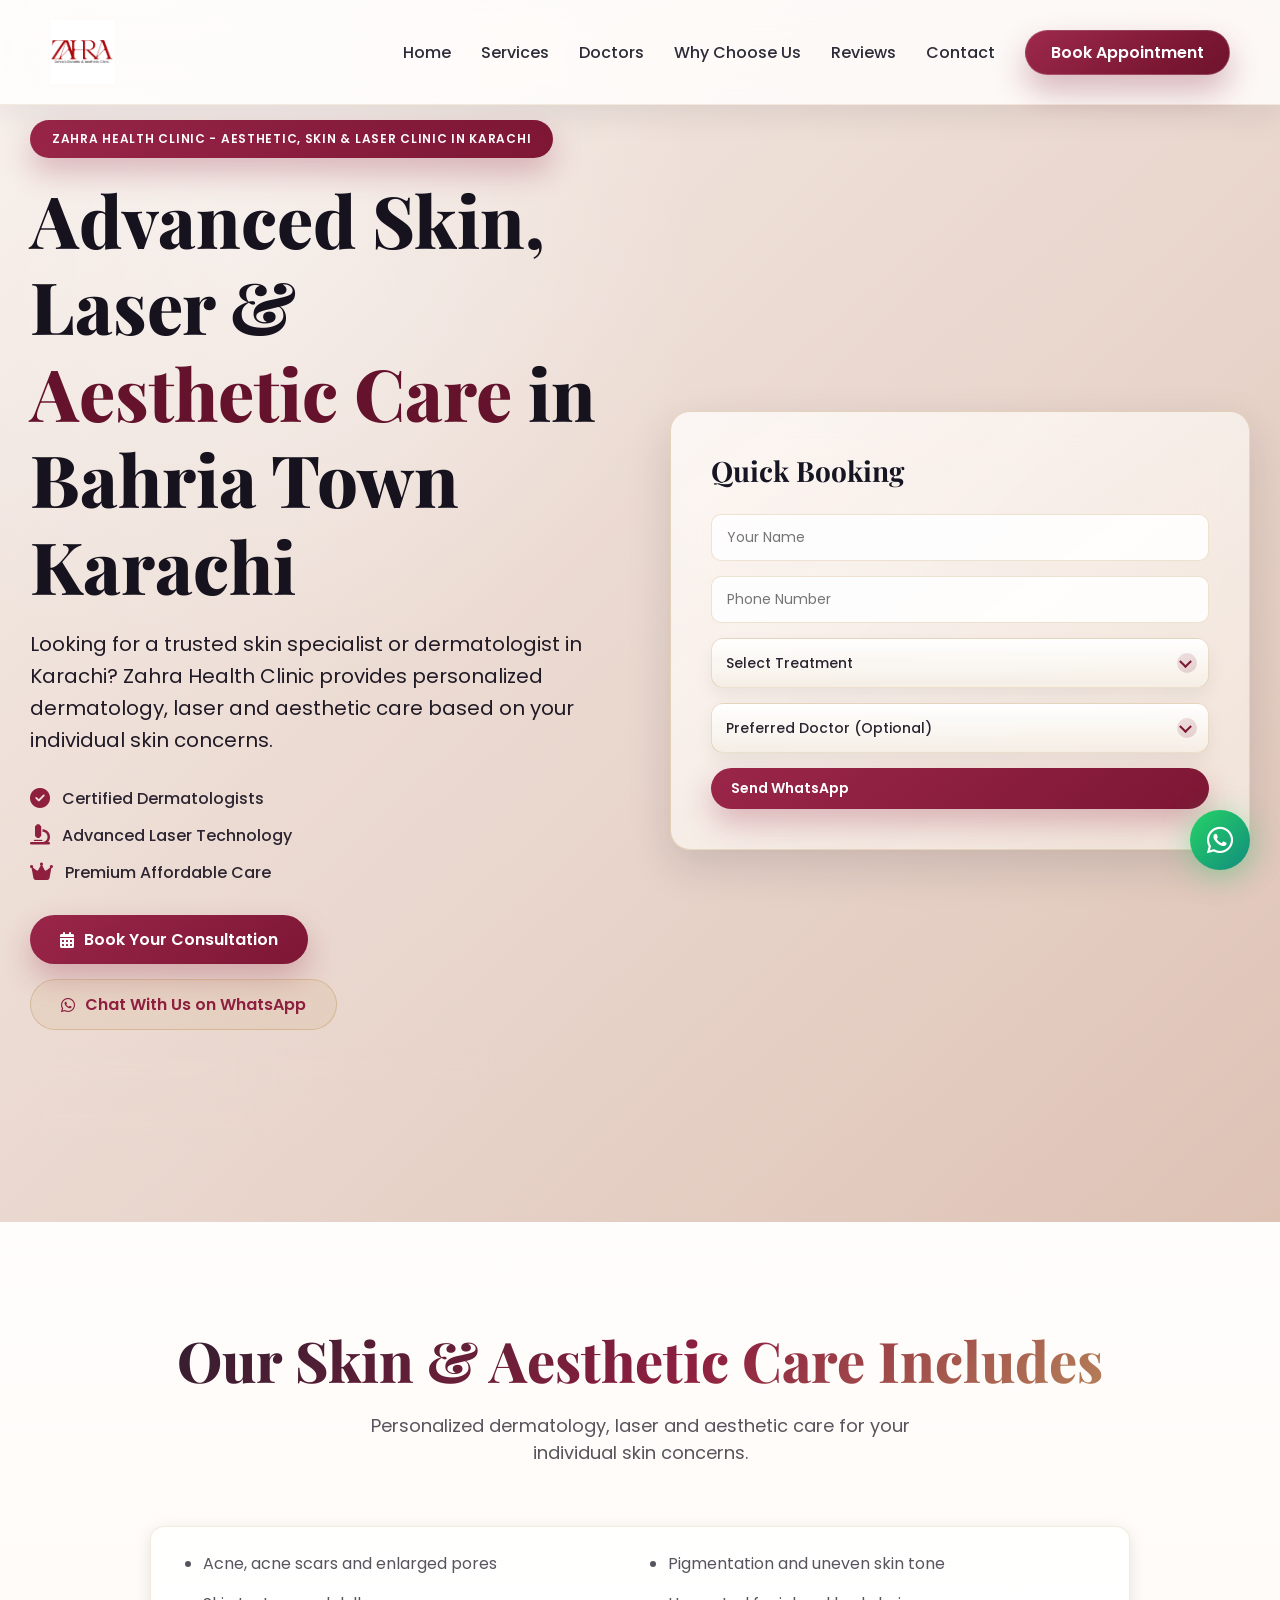
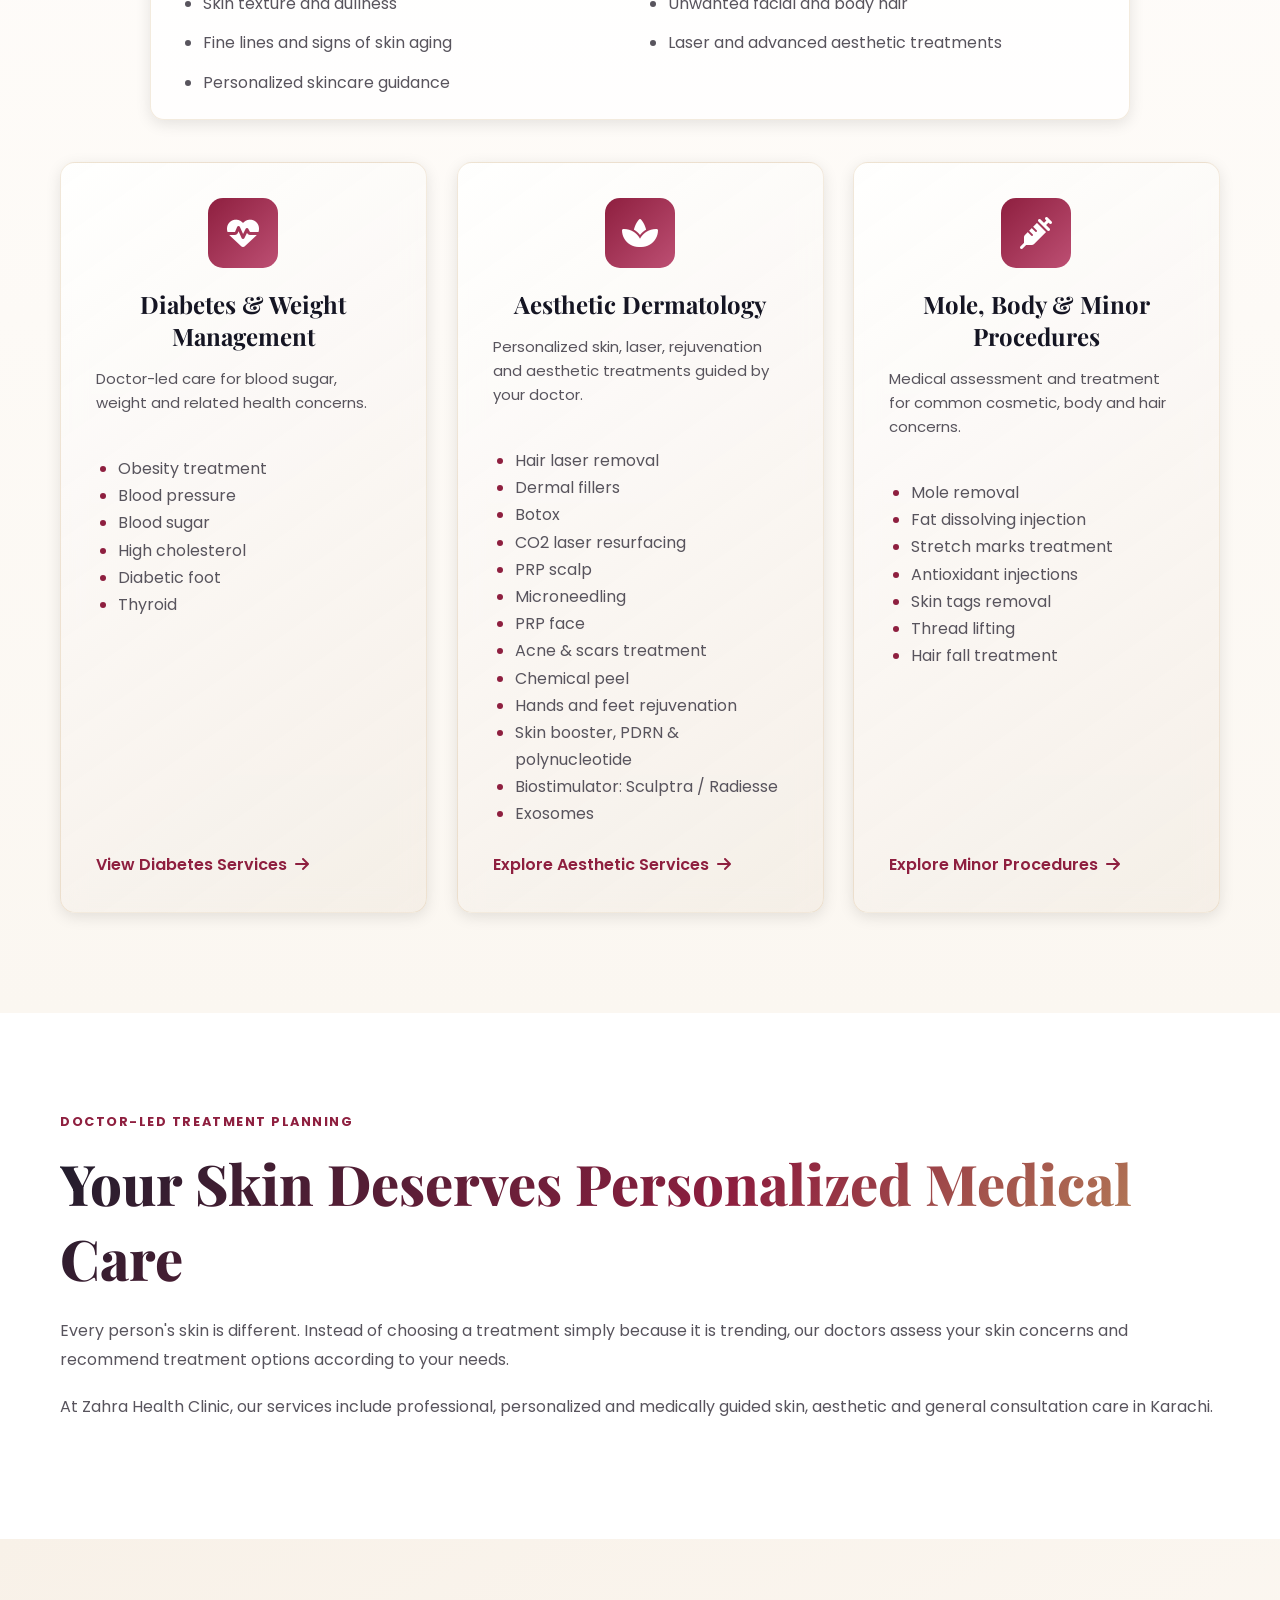
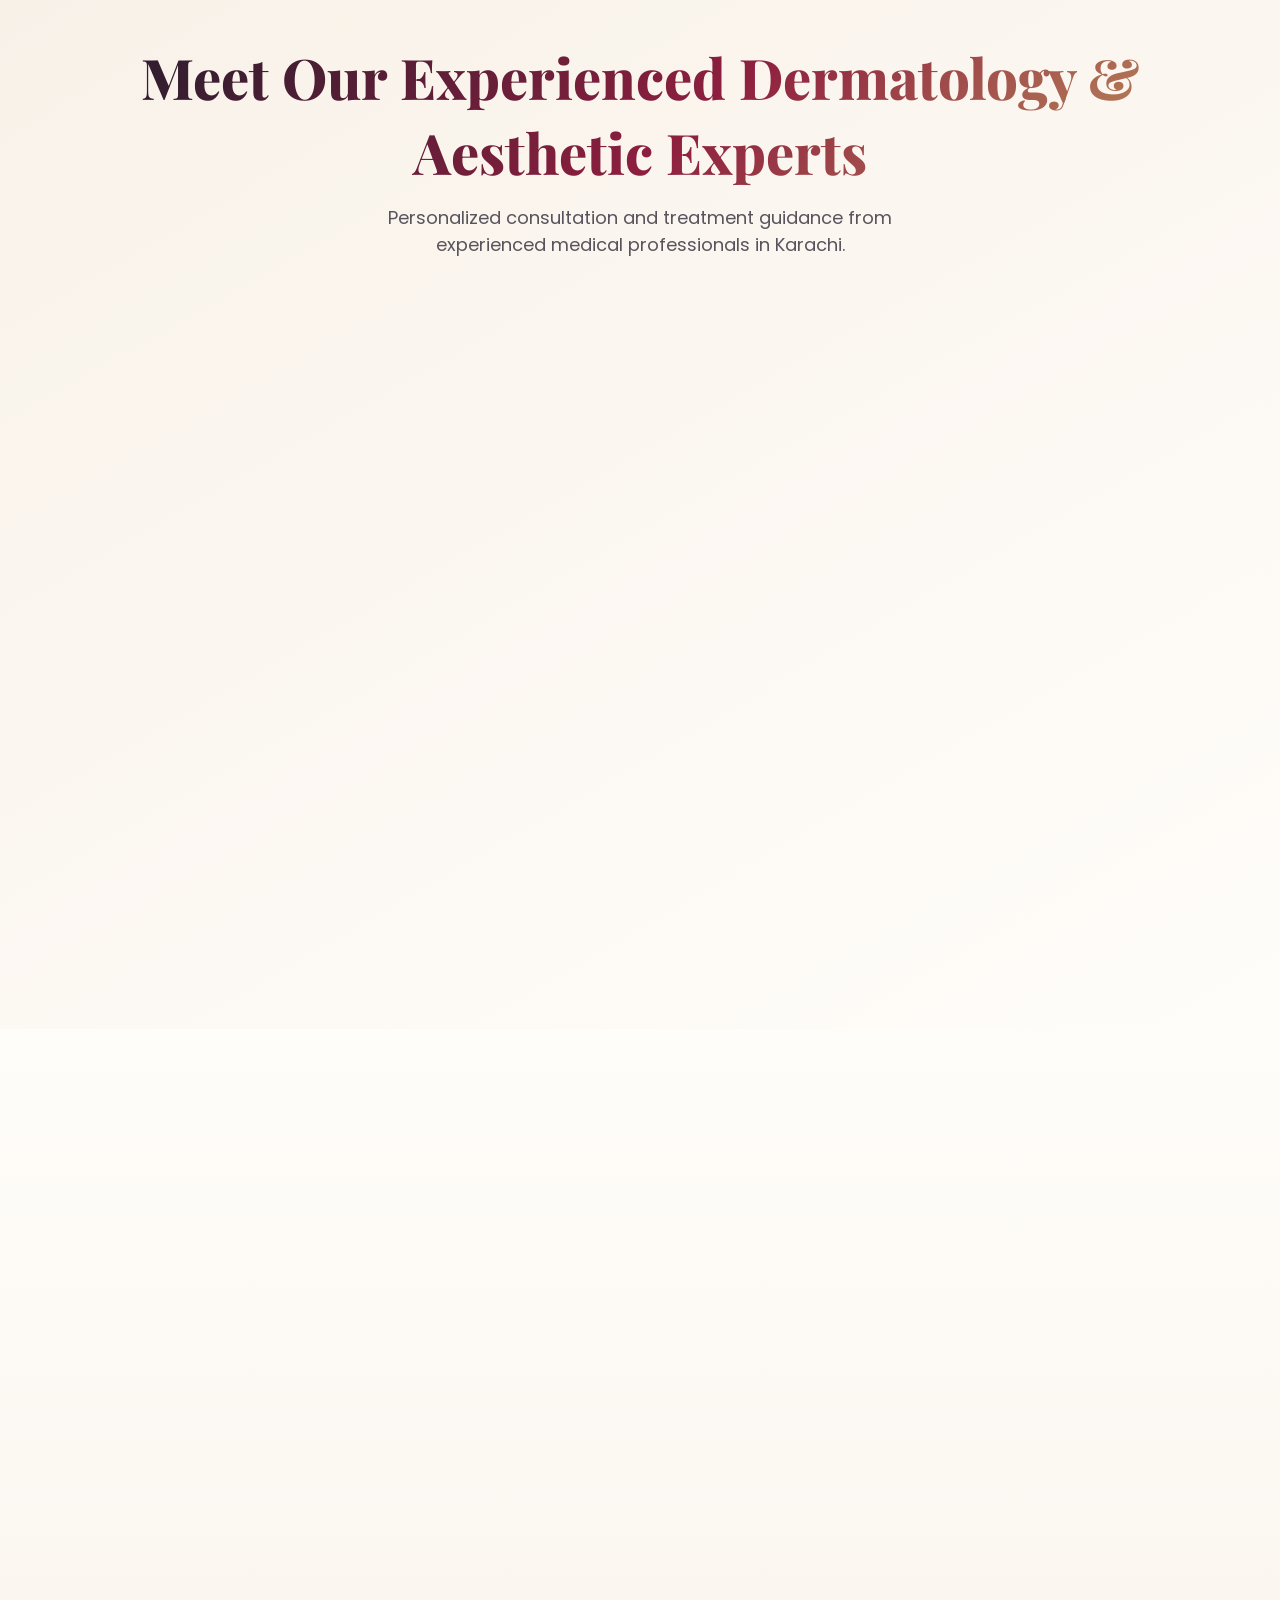
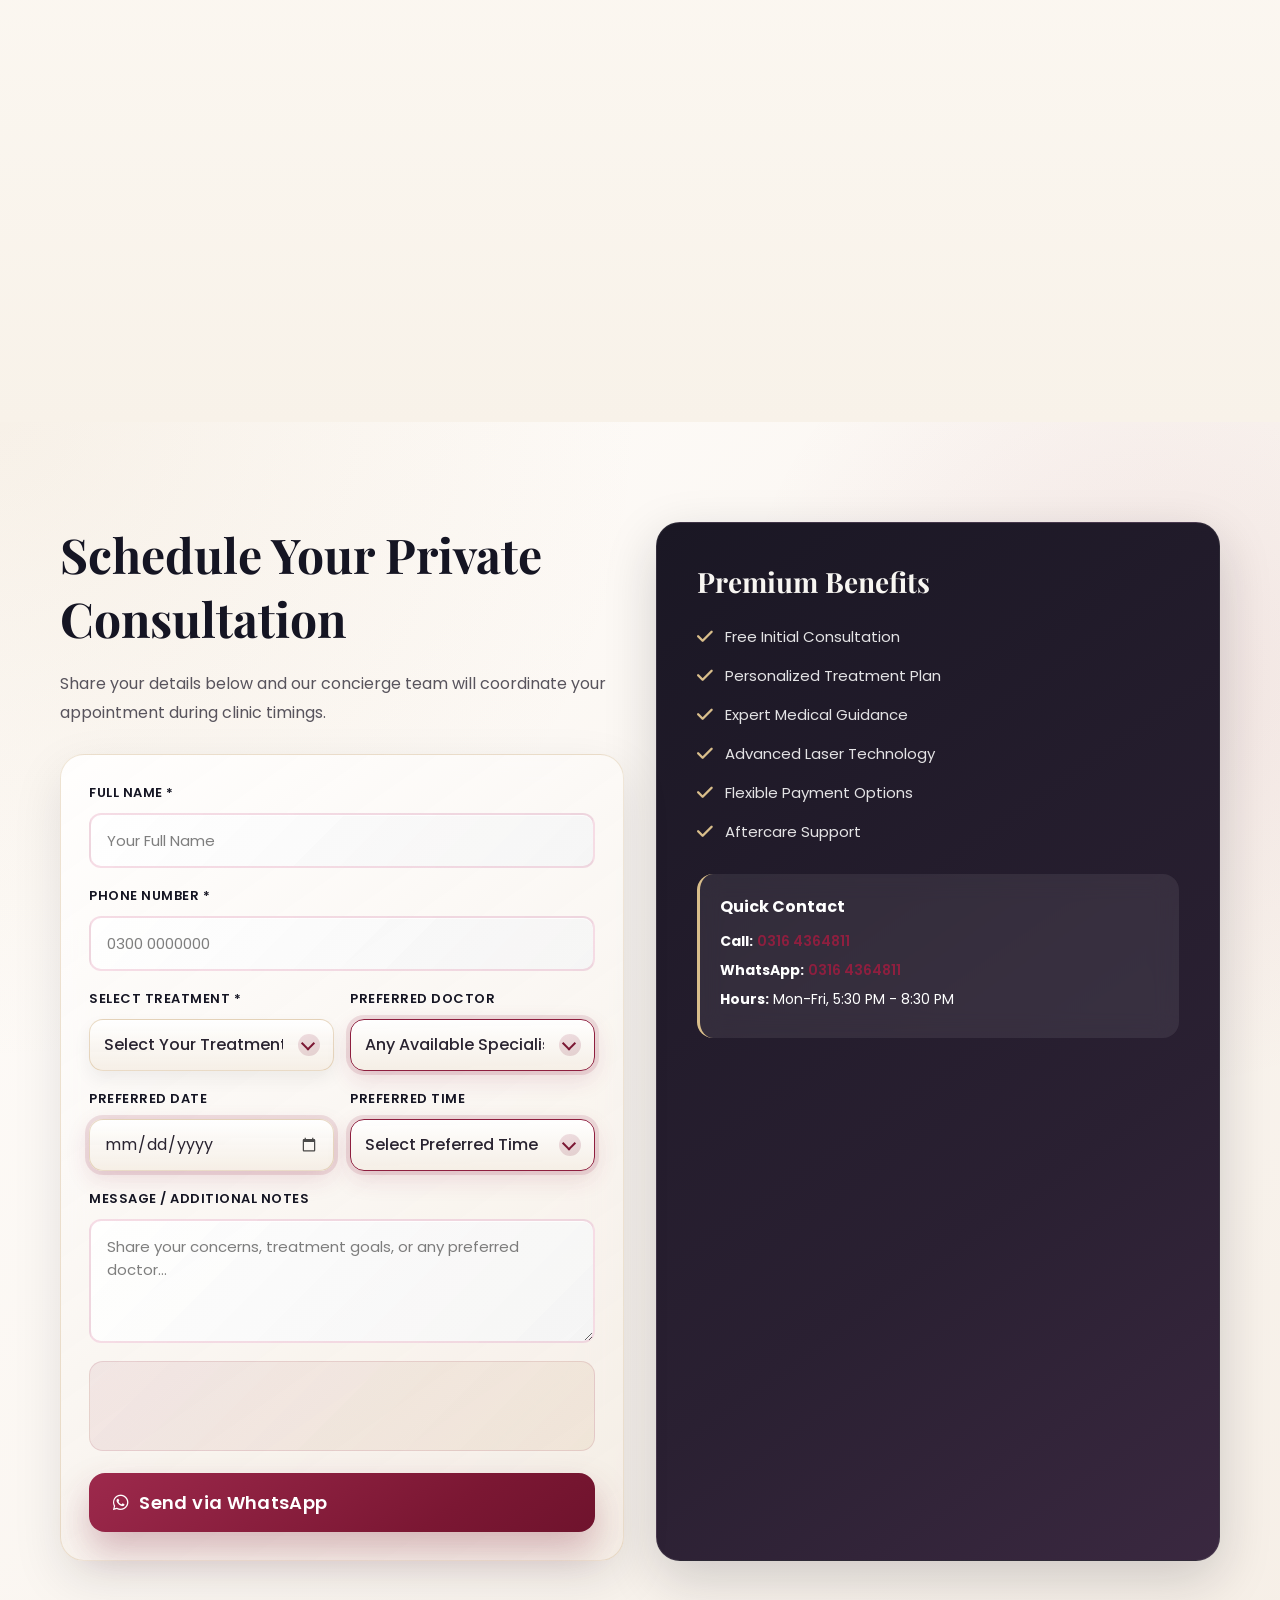
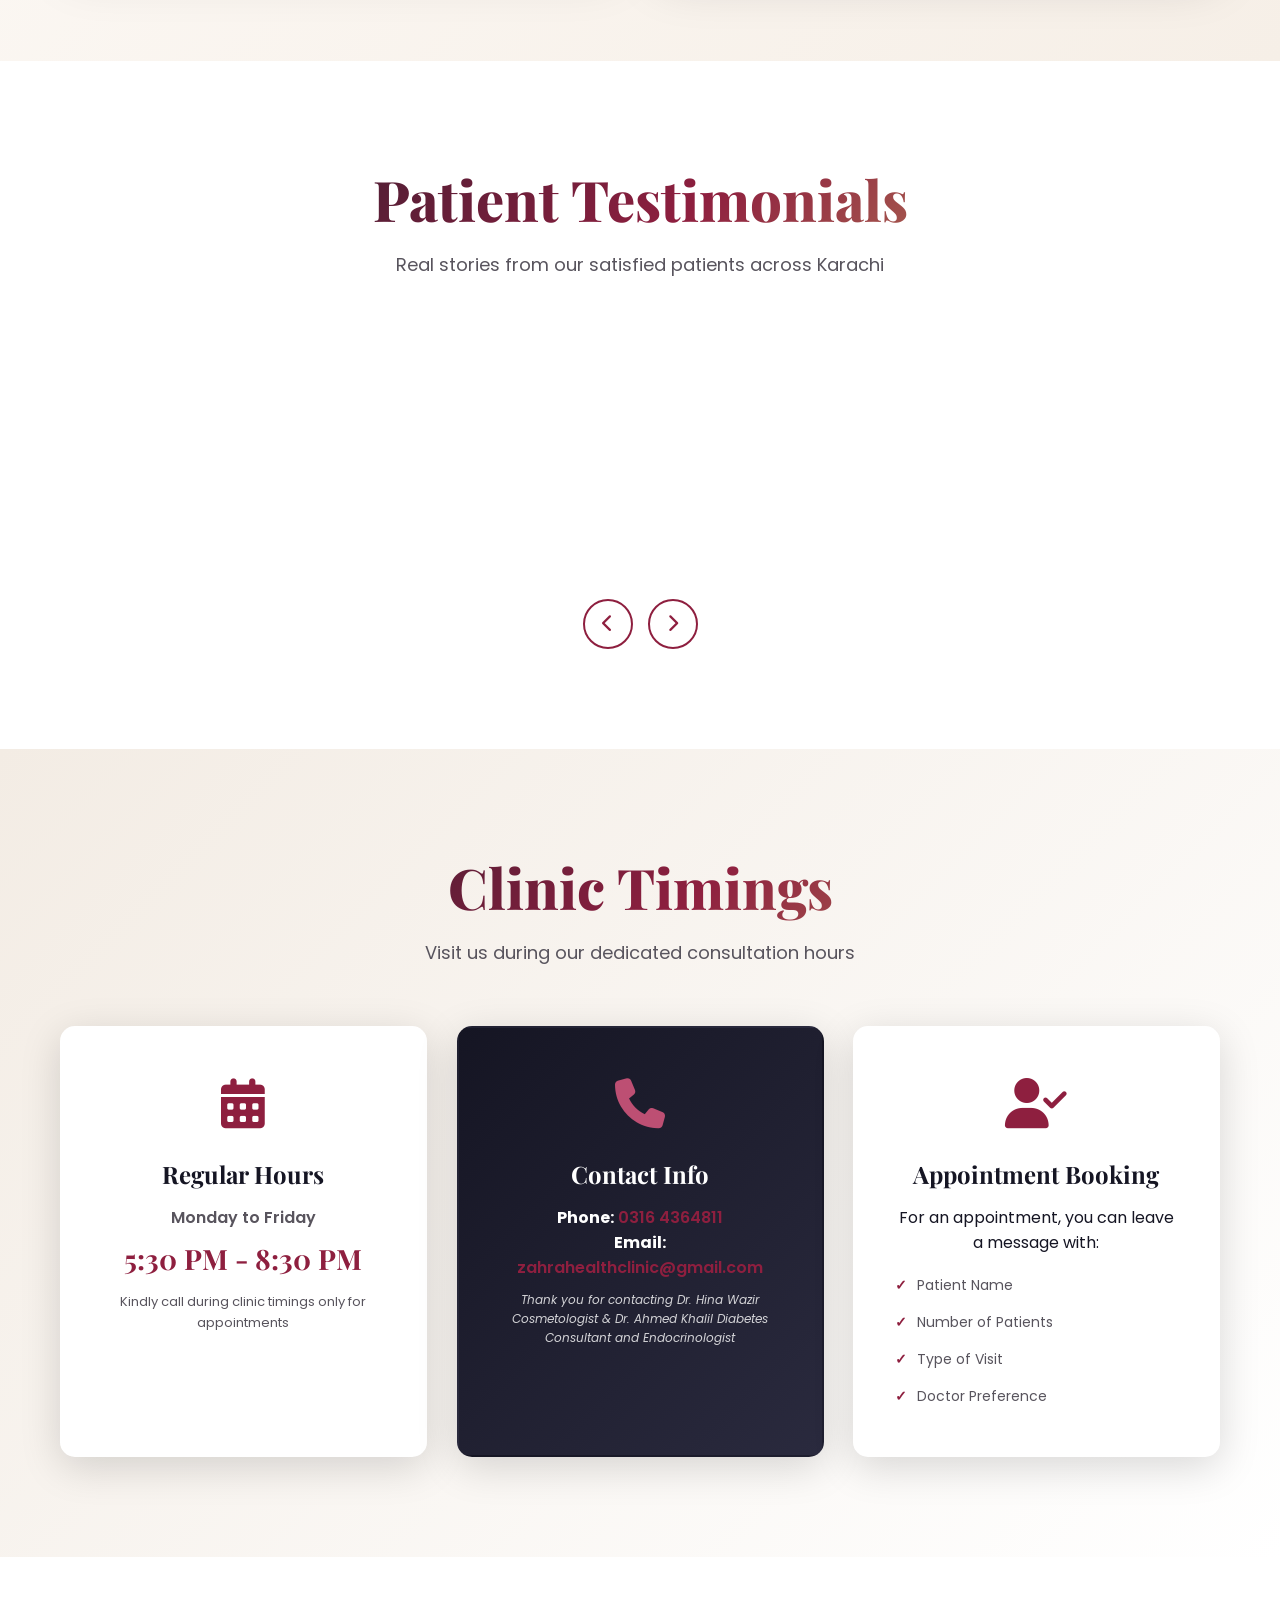
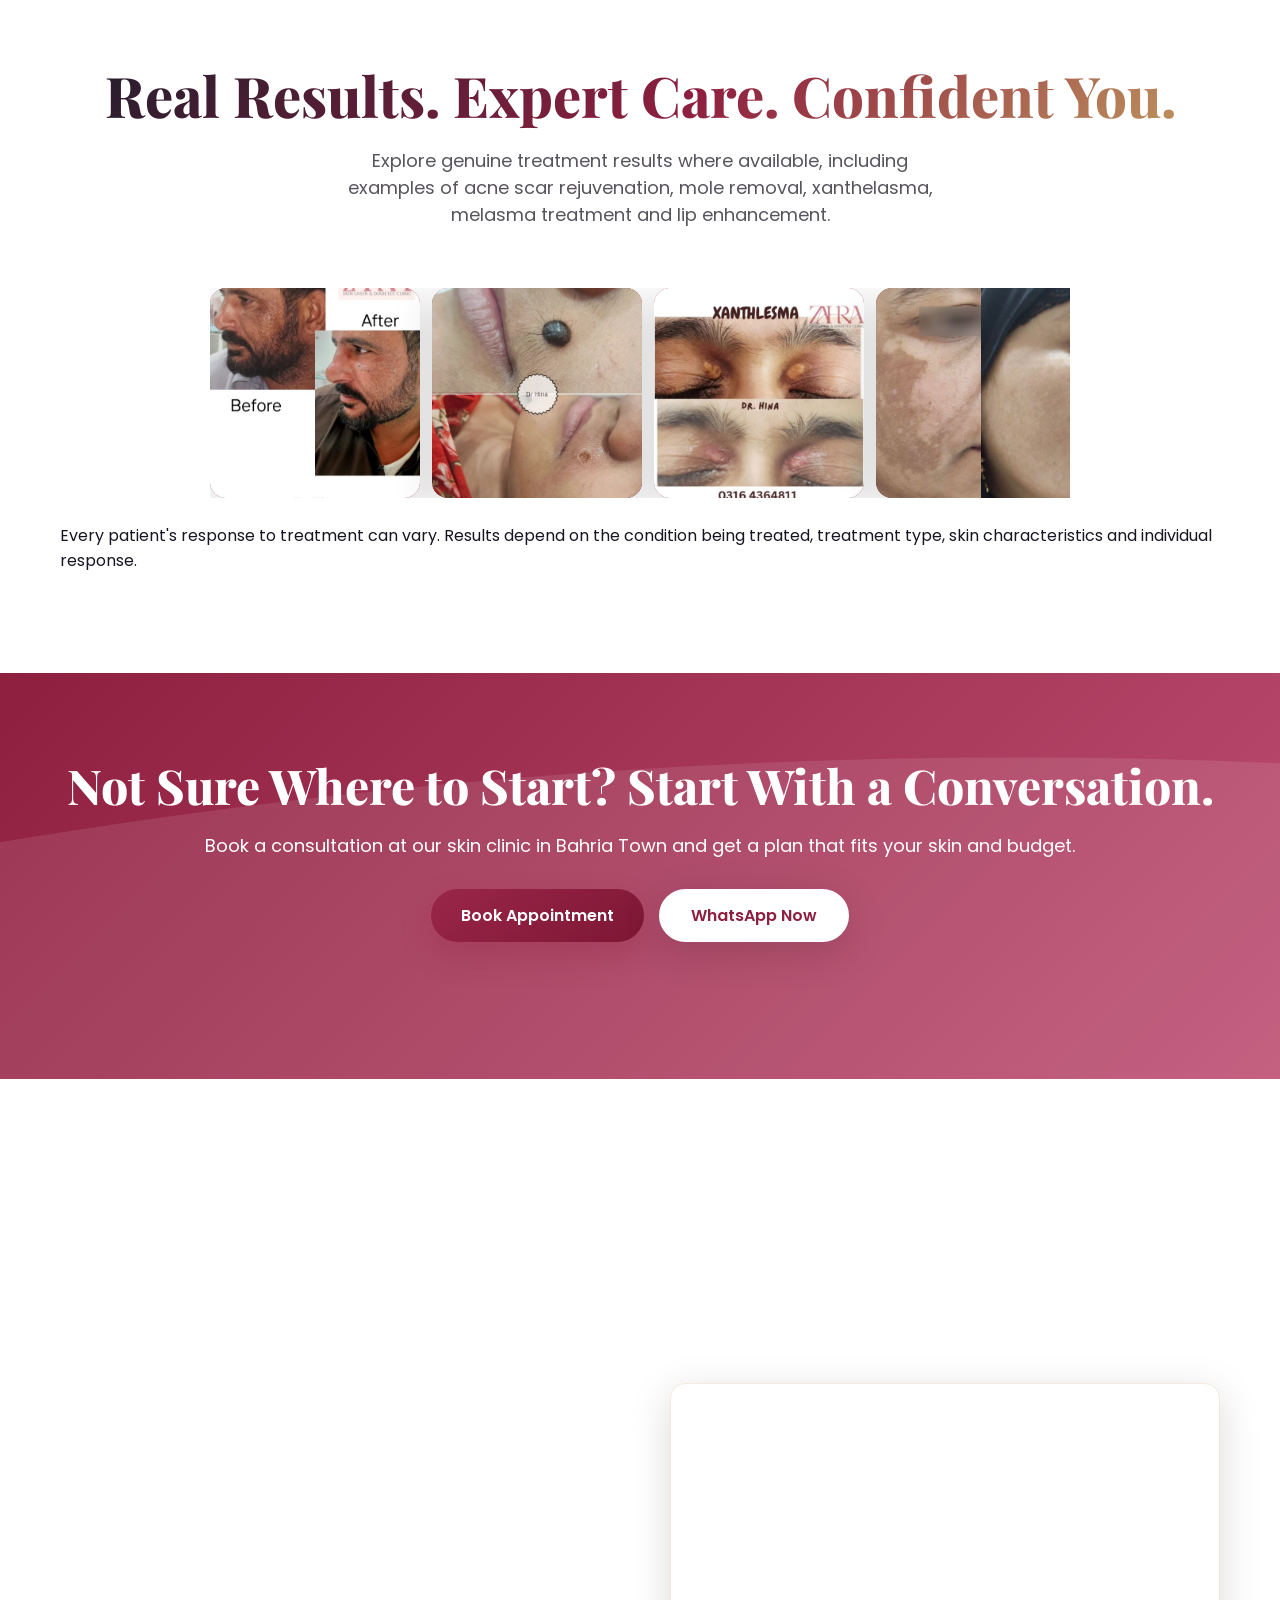
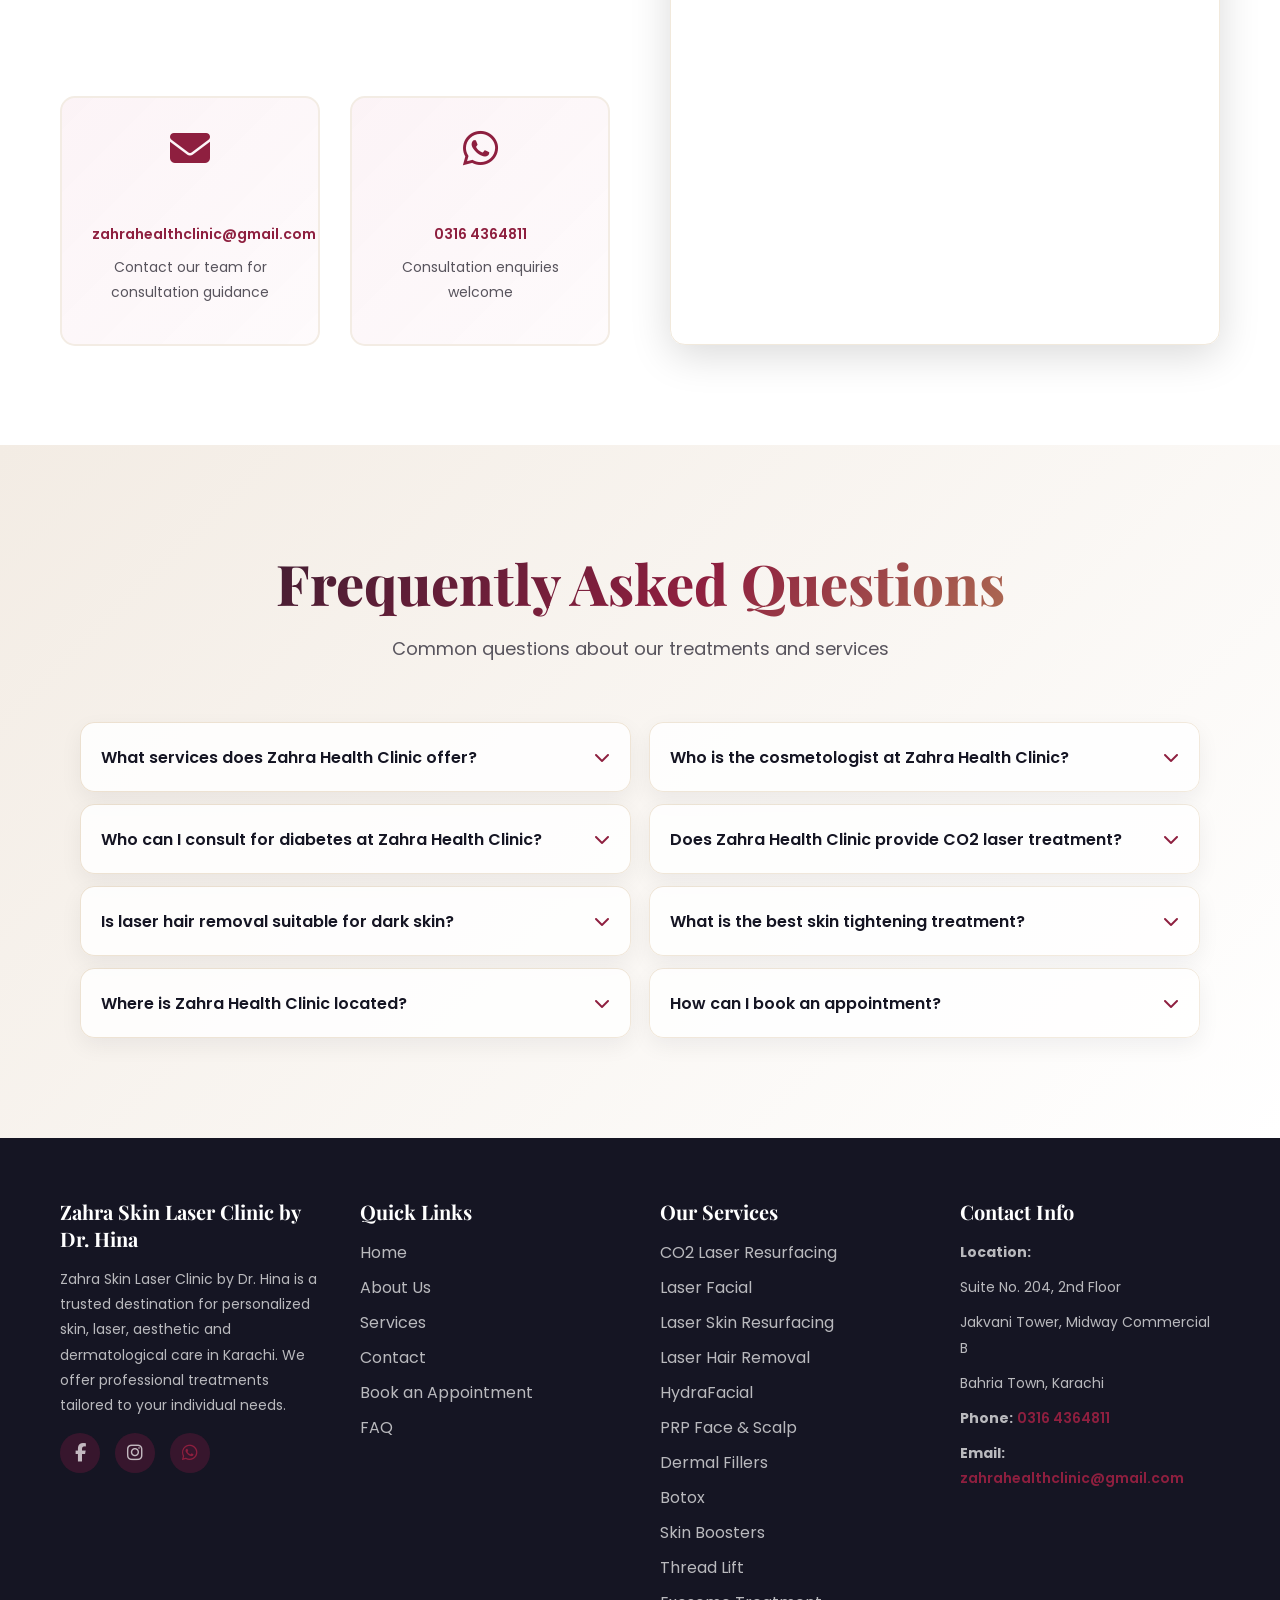
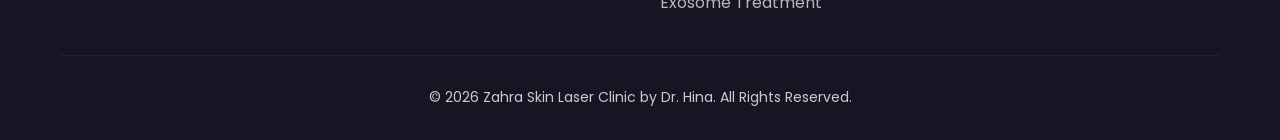
==== index.html @ cd644f00 "update faqs" ====
<!DOCTYPE html>
<html lang="en">

<head>
    <meta charset="UTF-8">
    <meta name="viewport" content="width=device-width, initial-scale=1.0">
    <meta name="description"
        content="Zahra Health Clinic provides personalized dermatology, laser and aesthetic care in Bahria Town Karachi. Consult a trusted skin specialist or dermatologist for professional treatment guidance.">
    <meta name="keywords"
        content="dermatology clinic Bahria Town, laser treatment Bahria Town, HydraFacial in Bahria Town, aesthetic clinic Karachi, skin care clinic Bahria Town, hair removal Bahria Town, acne treatment Karachi, laser therapy Bahria Town, beauty clinic Bahria Town, skin specialist Bahria Town, Zahra Health Clinic, Dr. Hina dermatologist, dermatologist Bahria Town, best skin clinic Karachi, laser clinic Karachi, facial treatment Bahria Town">
    <meta name="theme-color" content="#65132d">
    <meta name="robots" content="index, follow">
    <meta name="language" content="English">
    <meta name="revisit-after" content="7 days">
    <meta name="author" content="Zahra Health Clinic by Dr. Hina">
    <link rel="canonical" href="https://www.zahraskinlaserclinicbydrhina.com/">
    <link rel="icon" type="image/png" href="assets/logo/zahra-clinic-logo.png">

    <!-- Social sharing ke meta tags -->
    <meta property="og:title" content="Zahra Health Clinic - Aesthetic, Skin & Laser Clinic in Karachi">
    <meta property="og:description"
        content="Personalized dermatology, laser and aesthetic care in Bahria Town Karachi, guided by experienced medical professionals.">
    <meta property="og:type" content="business.business">
    <meta property="og:url" content="https://www.zahraskinlaserclinicbydrhina.com/">
    <meta property="og:site_name" content="Zahra Health Clinic">
    <meta property="og:image" content="https://www.zahraskinlaserclinicbydrhina.com/assets/doctors/dr-hina-wazir.jpeg">

    <!-- Twitter sharing ke meta tags -->
    <meta name="twitter:card" content="summary_large_image">
    <meta name="twitter:title" content="Zahra Health Clinic - Aesthetic, Skin & Laser Clinic in Karachi">
    <meta name="twitter:description"
        content="Personalized dermatology, laser and aesthetic care in Bahria Town Karachi.">
    <meta name="twitter:image" content="https://www.zahraskinlaserclinicbydrhina.com/assets/doctors/dr-hina-wazir.jpeg">

    <title>Zahra Health Clinic - Aesthetic, Skin & Laser Clinic in Karachi</title>

    <!-- Sitemap aur SEO -->
    <link rel="sitemap" href="/sitemap.xml">

    <!-- Fonts ke liye pehle connection -->
    <link rel="preconnect" href="https://fonts.googleapis.com">
    <link rel="preconnect" href="https://fonts.gstatic.com" crossorigin>
    <link rel="preconnect" href="https://cdnjs.cloudflare.com" crossorigin>

    <!-- Google fonts -->
    <link
        href="https://fonts.googleapis.com/css2?family=Poppins:wght@300;400;500;600;700;800&family=Playfair+Display:wght@700;800&display=swap"
        rel="stylesheet">

    <!-- Icons ke liye Font Awesome -->
    <link rel="stylesheet" href="https://cdnjs.cloudflare.com/ajax/libs/font-awesome/6.4.0/css/all.min.css">

    <!-- Main stylesheet -->
    <link rel="stylesheet" href="styles.css?v=20261013-faq2">

    <!-- Local business ke liye Schema markup -->
    <script type="application/ld+json">
    {
        "@context": "https://schema.org",
        "@type": "MedicalBusiness",
        "name": "Zahra Health Clinic by Dr. Hina",
        "description": "Premium Dermatology, Laser & Aesthetic Care clinic with certified dermatologists",
        "url": "https://www.zahraskinlaserclinicbydrhina.com/",
        "telephone": "+92-316-4364811",
        "email": "zahrahealthclinic@gmail.com",
        "address": {
            "@type": "PostalAddress",
            "streetAddress": "Suite No. 204, 2nd Floor, Jakvani Tower, Midway Commercial B",
            "addressLocality": "Bahria Town",
            "addressRegion": "Karachi",
            "postalCode": "75500",
            "addressCountry": "PK"
        },
        "geo": {
            "@type": "GeoCoordinates",
            "latitude": "24.7844",
            "longitude": "67.0484"
        },
        "aggregateRating": {
            "@type": "AggregateRating",
            "ratingValue": "4.9",
            "ratingCount": "120"
        },
        "image": "https://www.zahraskinlaserclinicbydrhina.com/assets/doctors/dr-hina-wazir.jpeg",
        "priceRange": "₨₨",
        "hasMap": "https://maps.google.com/?q=Zahra+Health+Clinic+Bahria+Town+Karachi",
        "sameAs": [
            "https://www.facebook.com/zahrahealthclinic",
            "https://www.instagram.com/zahrahealthclinic"
        ],
        "knowsAbout": ["Dermatology", "Laser Treatment", "HydraFacial", "Hair Removal", "Acne Treatment", "Aesthetic Care", "Skin Care", "Hair Treatment", "Skin Rejuvenation"],
        "availableService": [
            {
                "@type": "MedicalService",
                "name": "HydraFacial",
                "areaServed": {
                    "@type": "Place",
                    "name": "Bahria Town, Karachi"
                }
            },
            {
                "@type": "MedicalService",
                "name": "Laser Hair Removal",
                "areaServed": {
                    "@type": "Place",
                    "name": "Bahria Town, Karachi"
                }
            },
            {
                "@type": "MedicalService",
                "name": "Acne Treatment",
                "areaServed": {
                    "@type": "Place",
                    "name": "Bahria Town, Karachi"
                }
            },
            {
                "@type": "MedicalService",
                "name": "Skin Rejuvenation",
                "areaServed": {
                    "@type": "Place",
                    "name": "Bahria Town, Karachi"
                }
            }
        ],
        "staff": [
            {
                "@type": "Person",
                "name": "Dr. Hina Wazir",
                "jobTitle": "CEO, RMP Cosmetologist",
                "description": "Founder and CEO with Fellowship in Aesthetic Medicine and 10 years of experience"
            },
            {
                "@type": "Person",
                "name": "Dr. Ahmed Khalil",
                "jobTitle": "CEO, General Physician",
                "description": "Co-founder with Masters from Queen Mary University London"
            },
            {
                "@type": "Person",
                "name": "Dr. Saher Fatima",
                "jobTitle": "Classified Dermatologist",
                "description": "Specialist in skin, hair, and nails with 5 years of experience"
            }
        ]
    }
    </script>

    <!-- Google Maps ke liye local business schema -->
    <script type="application/ld+json">
    {
        "@context": "https://schema.org",
        "@type": "LocalBusiness",
        "name": "Zahra Health Clinic",
        "image": "https://www.zahraskinlaserclinicbydrhina.com/assets/doctors/dr-hina-wazir.jpeg",
        "description": "Expert Dermatology and Aesthetic Clinic in Bahria Town Karachi. Specialized laser treatments, HydraFacial, hair removal, acne treatment, and premium skin care services by certified dermatologists.",
        "address": {
            "@type": "PostalAddress",
            "streetAddress": "Suite No. 204, 2nd Floor, Jakvani Tower, Midway Commercial B",
            "addressLocality": "Bahria Town",
            "addressRegion": "Karachi",
            "postalCode": "75500",
            "addressCountry": "PK"
        },
        "telephone": "+92-316-4364811",
        "email": "zahrahealthclinic@gmail.com",
        "url": "https://www.zahraskinlaserclinicbydrhina.com/",
        "openingHoursSpecification": [
            {
                "@type": "OpeningHoursSpecification",
                "dayOfWeek": ["Monday", "Tuesday", "Wednesday", "Thursday", "Friday"],
                "opens": "10:00",
                "closes": "19:00"
            },
            {
                "@type": "OpeningHoursSpecification",
                "dayOfWeek": ["Saturday"],
                "opens": "10:00",
                "closes": "17:00"
            }
        ],
        "contactPoint": {
            "@type": "ContactPoint",
            "contactType": "Customer Service",
            "telephone": "+92-316-4364811",
            "email": "zahrahealthclinic@gmail.com",
            "areaServed": ["Karachi", "Bahria Town", "Pakistan"]
        }
    }
    </script>

    <!-- Organization ka schema -->
    <script type="application/ld+json">
    {
        "@context": "https://schema.org",
        "@type": "Organization",
        "name": "Zahra Health Clinic by Dr. Hina",
        "alternateName": "Zahra Health Clinic",
        "url": "https://www.zahraskinlaserclinicbydrhina.com/",
        "logo": "https://www.zahraskinlaserclinicbydrhina.com/assets/logo.png",
        "description": "Premium Dermatology, Laser and Aesthetic Care Clinic",
        "foundingDate": "2019",
        "contactPoint": {
            "@type": "ContactPoint",
            "contactType": "Customer Service",
            "telephone": "+92-316-4364811",
            "email": "zahrahealthclinic@gmail.com"
        },
        "sameAs": [
            "https://www.facebook.com/zahrahealthclinic",
            "https://www.instagram.com/zahrahealthclinic"
        ],
        "areaServed": {
            "@type": "City",
            "name": "Karachi"
        }
    }
    </script>

    <!-- Local keywords ke saath medical service schema -->
    <script type="application/ld+json">
    {
        "@context": "https://schema.org",
        "@type": "Service",
        "name": "HydraFacial in Bahria Town",
        "areaServed": {
            "@type": "Place",
            "name": "Bahria Town, Karachi"
        },
        "provider": {
            "@type": "MedicalBusiness",
            "name": "Zahra Health Clinic"
        },
        "url": "https://www.zahraskinlaserclinicbydrhina.com/"
    }
    </script>

    <script type="application/ld+json">
    {
        "@context": "https://schema.org",
        "@type": "Service",
        "name": "Laser Hair Removal in Bahria Town",
        "areaServed": {
            "@type": "Place",
            "name": "Bahria Town, Karachi"
        },
        "provider": {
            "@type": "MedicalBusiness",
            "name": "Zahra Health Clinic"
        },
        "url": "https://www.zahraskinlaserclinicbydrhina.com/"
    }
    </script>

    <script type="application/ld+json">
    {
        "@context": "https://schema.org",
        "@type": "Service",
        "name": "Acne Treatment in Bahria Town",
        "areaServed": {
            "@type": "Place",
            "name": "Bahria Town, Karachi"
        },
        "provider": {
            "@type": "MedicalBusiness",
            "name": "Zahra Health Clinic"
        },
        "url": "https://www.zahraskinlaserclinicbydrhina.com/"
    }
    </script>
</head>

<body>
    <!-- Scroll progress bar -->
    <div class="scroll-progress-bar"></div>

    <!-- Loading screen -->
    <div class="loading-screen" id="loadingScreen">
        <div class="loading-container">
            <div class="clinic-logo-loader">
                <img class="logo-image-loader" src="assets/logo/zahra-clinic-logo.png"
                    alt="Zahra's Diabetic &amp; Aesthetic Clinic">
            </div>
            <p class="loading-text">Zahra Health Clinic</p>
            <div class="loading-dots">
                <span></span>
                <span></span>
                <span></span>
            </div>
        </div>
    </div>

    <!-- Navigation bar -->
    <nav class="navbar" id="navbar">
        <div class="nav-container">
            <div class="nav-logo">
                <img class="site-logo" src="assets/logo/zahra-clinic-logo.png"
                    alt="Zahra's Diabetic &amp; Aesthetic Clinic">
            </div>

            <button class="hamburger" id="hamburger" type="button" aria-label="Toggle navigation menu"
                aria-controls="navMenu" aria-expanded="false">
                <span></span>
                <span></span>
                <span></span>
            </button>

            <ul class="nav-menu" id="navMenu">
                <li><a href="index.html" class="nav-link">Home</a></li>
                <li><a href="services.html" class="nav-link">Services</a></li>
                <li><a href="doctors.html" class="nav-link">Doctors</a></li>
                <li><a href="why-us.html" class="nav-link">Why Choose Us</a></li>
                <li><a href="reviews.html" class="nav-link">Reviews</a></li>
                <li><a href="contact.html" class="nav-link">Contact</a></li>
                <li><a href="booking.html" class="nav-cta">Book Appointment</a></li>
            </ul>
        </div>
    </nav>

    <!-- Hero section -->
    <section class="hero" id="home">
        <div class="hero-background" aria-hidden="true"></div>

        <div class="hero-content">
            <div class="hero-text">
                <div class="hero-eyebrow">
                    <span class="hero-eyebrow-text">Zahra Health Clinic - Aesthetic, Skin & Laser Clinic in
                        Karachi</span>
                </div>
                <h1 class="hero-title">Advanced Skin, Laser & <span class="text-accent">Aesthetic Care</span> in Bahria
                    Town Karachi</h1>
                <p class="hero-subtitle">Looking for a trusted skin specialist or dermatologist in Karachi? Zahra Health
                    Clinic provides personalized dermatology, laser and aesthetic care based on your individual skin
                    concerns.</p>

                <div class="hero-trust-badges">
                    <div class="trust-badge">
                        <i class="fas fa-check-circle"></i>
                        <span>Certified Dermatologists</span>
                    </div>
                    <div class="trust-badge">
                        <i class="fas fa-microscope"></i>
                        <span>Advanced Laser Technology</span>
                    </div>
                    <div class="trust-badge">
                        <i class="fas fa-crown"></i>
                        <span>Premium Affordable Care</span>
                    </div>
                </div>

                <div class="hero-buttons">
                    <a href="booking.html" class="btn btn-primary">
                        <i class="fas fa-calendar-alt"></i>
                        Book Your Consultation
                    </a>
                    <a href="https://wa.me/923164364811?text=Hello%2C%20I%20would%20like%20to%20consult%20about%20treatments%20at%20Zahra%20Health%20Clinic"
                        target="_blank" rel="noopener noreferrer" class="btn btn-secondary">
                        <i class="fab fa-whatsapp"></i>
                        Chat With Us on WhatsApp
                    </a>
                </div>

                <div class="hero-highlights">
                    <div class="hero-highlight-pill">
                        <i class="fas fa-star"></i>
                        <span>Natural-looking results</span>
                    </div>
                    <div class="hero-highlight-pill">
                        <i class="fas fa-user-md"></i>
                        <span>Doctor-guided treatments</span>
                    </div>
                    <div class="hero-highlight-pill">
                        <i class="fas fa-clock"></i>
                        <span>Fast consultation booking</span>
                    </div>
                </div>
            </div>

            <div class="hero-card" data-tilt>
                <div class="glass-card">
                    <h3>Quick Booking</h3>
                    <form class="hero-form" id="heroForm">
                        <input type="text" placeholder="Your Name" required>
                        <input type="tel" placeholder="Phone Number" required>
                        <div class="premium-select-wrap hero-premium-select-wrap">
                            <select name="treatment" class="premium-select hero-premium-select" required>
                                <option value="">Select Treatment</option>
                                <option value="Consultation">Consultation</option>
                                <option value="Fat Dissolving Injection">Fat Dissolving Injection</option>
                                <option value="HydraFacial">HydraFacial</option>
                                <option value="Hair Laser Removal">Hair Laser Removal</option>
                                <option value="Thread Lift">Thread Lift</option>
                                <option value="Botox">Botox</option>
                                <option value="Filler">Filler</option>
                                <option value="Profhilo">Profhilo</option>
                                <option value="CO2 Laser Resurfacing">CO2 Laser Resurfacing</option>
                                <option value="Acne Scar Treatment">Acne Scar Treatment</option>
                                <option value="PRP Face & Scalp">PRP Face & Scalp</option>
                                <option value="Mesotherapy">Mesotherapy</option>
                                <option value="Mole / Skin Tag Removal">Mole / Skin Tag Removal</option>
                                <option value="Chemical Peels">Chemical Peels</option>
                                <option value="Melasma Treatment">Melasma Treatment</option>
                                <option value="Hair & Nails Diseases">Hair & Nails Diseases</option>
                                <option value="Antioxidant Drip">Antioxidant Drip</option>
                                <option value="Exosomes">Exosomes</option>
                                <option value="Biostimulator Treatments">Biostimulator Treatments</option>
                                <option value="Hands and Feet Rejuvenation">Hands and Feet Rejuvenation</option>
                                <option value="Stretch Marks Treatment">Stretch Marks Treatment</option>
                                <option value="Antioxidant Injections">Antioxidant Injections</option>
                                <option value="Mole Removal">Mole Removal</option>
                                <option value="Skin Tags Removal">Skin Tags Removal</option>
                            </select>
                        </div>
                        <div class="premium-select-wrap hero-premium-select-wrap">
                            <select name="doctor" class="premium-select hero-premium-select">
                                <option value="">Preferred Doctor (Optional)</option>
                                <option value="Dr. Hina Wazir">Dr. Hina Wazir</option>
                                <option value="Dr. Ahmed Khalil">Dr. Ahmed Khalil</option>
                            </select>
                        </div>
                        <button type="submit" class="btn btn-primary btn-small">Send WhatsApp</button>
                    </form>
                </div>
            </div>
        </div>
    </section>

    <!-- Services section -->
    <section class="services" id="services">
        <div class="container">
            <div class="section-header">
                <h2 class="section-title">Our Skin &amp; Aesthetic Care Includes</h2>
                <p class="section-subtitle">Personalized dermatology, laser and aesthetic care for your individual skin
                    concerns.</p>
            </div>

            <ul class="care-focus-list">
                <li>Acne, acne scars and enlarged pores</li>
                <li>Pigmentation and uneven skin tone</li>
                <li>Skin texture and dullness</li>
                <li>Unwanted facial and body hair</li>
                <li>Fine lines and signs of skin aging</li>
                <li>Laser and advanced aesthetic treatments</li>
                <li>Personalized skincare guidance</li>
            </ul>

            <div class="services-grid service-category-grid">
                <div class="service-card service-category-card">
                    <div class="service-icon"><i class="fas fa-heartbeat"></i></div>
                    <h3>Diabetes &amp; Weight Management</h3>
                    <p>Doctor-led care for blood sugar, weight and related health concerns.</p>
                    <ul class="service-category-list">
                        <li>Obesity treatment</li>
                        <li>Blood pressure</li>
                        <li>Blood sugar</li>
                        <li>High cholesterol</li>
                        <li>Diabetic foot</li>
                        <li>Thyroid</li>
                    </ul>
                    <a href="services.html#diabetes-services" class="service-link">View Diabetes Services <i
                            class="fas fa-arrow-right"></i></a>
                </div>

                <div class="service-card service-category-card">
                    <div class="service-icon"><i class="fas fa-spa"></i></div>
                    <h3>Aesthetic Dermatology</h3>
                    <p>Personalized skin, laser, rejuvenation and aesthetic treatments guided by your doctor.</p>
                    <ul class="service-category-list">
                        <li>Hair laser removal</li>
                        <li>Dermal fillers</li>
                        <li>Botox</li>
                        <li>CO2 laser resurfacing</li>
                        <li>PRP scalp</li>
                        <li>Microneedling</li>
                        <li>PRP face</li>
                        <li>Acne &amp; scars treatment</li>
                        <li>Chemical peel</li>
                        <li>Hands and feet rejuvenation</li>
                        <li>Skin booster, PDRN &amp; polynucleotide</li>
                        <li>Biostimulator: Sculptra / Radiesse</li>
                        <li>Exosomes</li>
                    </ul>
                    <a href="services.html#aesthetic-services" class="service-link">Explore Aesthetic Services <i
                            class="fas fa-arrow-right"></i></a>
                </div>

                <div class="service-card service-category-card">
                    <div class="service-icon"><i class="fas fa-syringe"></i></div>
                    <h3>Mole, Body &amp; Minor Procedures</h3>
                    <p>Medical assessment and treatment for common cosmetic, body and hair concerns.</p>
                    <ul class="service-category-list">
                        <li>Mole removal</li>
                        <li>Fat dissolving injection</li>
                        <li>Stretch marks treatment</li>
                        <li>Antioxidant injections</li>
                        <li>Skin tags removal</li>
                        <li>Thread lifting</li>
                        <li>Hair fall treatment</li>
                    </ul>
                    <a href="services.html#minor-procedures" class="service-link">Explore Minor Procedures <i
                            class="fas fa-arrow-right"></i></a>
                </div>
            </div>
        </div>
    </section>

    <!-- Service detail modal -->
    <div class="service-modal" id="serviceModal" aria-hidden="true">
        <div class="service-modal-backdrop" id="serviceModalBackdrop"></div>
        <div class="service-modal-panel" role="dialog" aria-modal="true" aria-labelledby="serviceModalTitle">
            <button class="service-modal-close" id="serviceModalClose" aria-label="Close service details">
                <i class="fas fa-times"></i>
            </button>

            <div class="service-modal-header">
                <div class="service-modal-icon" id="serviceModalIcon">
                    <i class="fas fa-spa"></i>
                </div>
                <div>
                    <h3 id="serviceModalTitle">Service Title</h3>
                    <p id="serviceModalSubtitle">Service subtitle</p>
                </div>
            </div>

            <p class="service-modal-description" id="serviceModalDescription">Service details go here.</p>

            <div class="service-modal-grid">
                <div class="service-modal-card">
                    <h4>Ideal For</h4>
                    <p id="serviceModalIdealFor">-</p>
                </div>
                <div class="service-modal-card">
                    <h4>Session Duration</h4>
                    <p id="serviceModalDuration">-</p>
                </div>
                <div class="service-modal-card">
                    <h4>Downtime</h4>
                    <p id="serviceModalDowntime">-</p>
                </div>
            </div>

            <div class="service-modal-actions">
                <a href="booking.html" class="btn btn-primary" id="serviceModalBookBtn">
                    <i class="fas fa-calendar-check"></i>
                    Book This Service
                </a>
                <a href="https://wa.me/923164364811" target="_blank" rel="noopener noreferrer"
                    class="btn btn-secondary">
                    <i class="fab fa-whatsapp"></i>
                    WhatsApp Inquiry
                </a>
            </div>
        </div>
    </div>

    <!-- Personalized care section -->
    <section class="personalized-care" id="personalized-care">
        <div class="container">
            <div class="personalized-care-copy">
                <p class="section-kicker">Doctor-led treatment planning</p>
                <h2 class="section-title">Your Skin Deserves Personalized Medical Care</h2>
                <p>Every person's skin is different. Instead of choosing a treatment simply because it is trending, our
                    doctors assess your skin concerns and recommend treatment options according to your needs.</p>
                <p>At Zahra Health Clinic, our services include professional, personalized and medically guided skin,
                    aesthetic and general consultation care in Karachi.</p>
            </div>
        </div>
    </section>

    <!-- Doctors section -->
    <section class="doctors" id="doctors">
        <div class="container">
            <div class="section-header">
                <h2 class="section-title">Meet Our Experienced Dermatology &amp; Aesthetic Experts</h2>
                <p class="section-subtitle">Personalized consultation and treatment guidance from experienced medical
                    professionals in Karachi.</p>
            </div>

            <div class="doctors-grid">
                <!-- Doctor 1: Dr. Hina Wazir -->
                <div class="doctor-card" data-aos="fade-up">
                    <div class="doctor-image">
                        <img src="assets/doctors/dr-hina-wazir.jpeg" alt="Dr. Hina Wazir, RMP and Cosmetologist"
                            loading="lazy">
                        <div class="doctor-badge">
                            <span>CEO</span>
                        </div>
                    </div>
                    <div class="doctor-info">
                        <h3>Dr. Hina Wazir</h3>
                        <p class="doctor-specialty">RMP, Cosmetologist</p>
                        <p class="doctor-description">Dr. Hina Wazir focuses on aesthetic and cosmetic treatments
                            designed around individual patient needs, including facial rejuvenation, laser-based
                            procedures, skin improvement treatments and non-surgical aesthetic procedures.</p>
                        <div class="doctor-actions">
                            <a href="doctors.html" class="btn btn-secondary btn-small">Meet Dr. Hina Wazir</a>
                            <a href="booking.html" class="btn btn-primary btn-small">Book Consultation</a>
                        </div>
                    </div>
                </div>

                <!-- Doctor 2: Dr. Ahmed Khalil -->
                <div class="doctor-card" data-aos="fade-up" data-aos-delay="100">
                    <div class="doctor-image">
                        <img src="assets/doctors/dr-ahmed-khalil.jpeg"
                            alt="Dr. Ahmed Khalil, Diabetes Consultant and General Physician" loading="lazy">
                        <div class="doctor-badge">
                            <span>CEO</span>
                        </div>
                    </div>
                    <div class="doctor-info">
                        <h3>Dr. Ahmed Khalil</h3>
                        <p class="doctor-specialty">Diabetes Consultant and General Physician</p>
                        <p class="doctor-description">Dr. Ahmed Khalil provides medical consultation for patients
                            seeking professional guidance for diabetes and general health concerns.</p>
                        <div class="doctor-actions">
                            <a href="booking.html" class="btn btn-primary btn-small">Book a Diabetes Consultation</a>
                        </div>
                    </div>
                </div>

                <!-- Doctor 3: Dr. Saher Fatima -->
                <div class="doctor-card" data-aos="fade-up" data-aos-delay="200">
                    <div class="doctor-image">
                        <div class="doctor-image-placeholder">
                            <i class="fas fa-user-md"></i>
                        </div>
                        <div class="doctor-badge">
                            <span>Classified Dermatologist</span>
                        </div>
                    </div>
                    <div class="doctor-info">
                        <h3>Dr. Saher Fatima</h3>
                        <p class="doctor-specialty">MBBS (Dip Derm)</p>
                        <p class="doctor-description">Dr. Saher Fatima provides dermatology-focused consultation for
                            skin, hair and nail concerns, including evaluation and personalized treatment planning.</p>
                        <div class="doctor-actions">
                            <a href="booking.html" class="btn btn-primary btn-small">Book Dermatology Consultation</a>
                        </div>
                    </div>
                </div>
            </div>
        </div>
    </section>

    <!-- Why choose us section -->
    <section class="why-us" id="why-us">
        <div class="container">
            <div class="section-header">
                <h2 class="section-title">Why Choose Zahra Health Clinic</h2>
                <p class="section-subtitle">Excellence in aesthetic and medical care with proven results</p>
            </div>

            <div class="why-us-grid">
                <div class="why-card">
                    <div class="why-icon">
                        <i class="fas fa-microscope"></i>
                    </div>
                    <h3>Advanced Technology</h3>
                    <p>State-of-the-art laser equipment and modern aesthetic technology for superior results.</p>
                </div>

                <div class="why-card">
                    <div class="why-icon">
                        <i class="fas fa-certificate"></i>
                    </div>
                    <h3>Expert Dermatologists</h3>
                    <p>Board-certified specialists with international training and proven expertise.</p>
                </div>

                <div class="why-card">
                    <div class="why-icon">
                        <i class="fas fa-coins"></i>
                    </div>
                    <h3>Affordable Premium Care</h3>
                    <p>Premium treatments at competitive prices accessible to the Karachi community.</p>
                </div>

                <div class="why-card">
                    <div class="why-icon">
                        <i class="fas fa-chart-line"></i>
                    </div>
                    <h3>Personalized Treatment Plans</h3>
                    <p>Customized skin and wellness plans tailored to your specific needs and goals.</p>
                </div>

                <div class="why-card">
                    <div class="why-icon">
                        <i class="fas fa-users"></i>
                    </div>
                    <h3>Trusted by Karachi</h3>
                    <p>Thousands of satisfied patients in Bahria Town and across Karachi.</p>
                </div>

                <div class="why-card">
                    <div class="why-icon">
                        <i class="fas fa-clock"></i>
                    </div>
                    <h3>Flexible Timings</h3>
                    <p>Extended evening hours (5:30 PM - 8:30 PM) for your convenience.</p>
                </div>
            </div>
        </div>
    </section>

    <!-- Booking section -->
    <section class="booking" id="booking">
        <div class="container">
            <div class="booking-wrapper">
                <div class="booking-content">
                    <h2>Schedule Your Private Consultation</h2>
                    <p>Share your details below and our concierge team will coordinate your appointment during clinic
                        timings.</p>

                    <form class="booking-form" id="bookingForm">
                        <div class="form-group">
                            <label for="name">Full Name *</label>
                            <input type="text" id="name" name="name" placeholder="Your Full Name" required>
                        </div>

                        <div class="form-group">
                            <label for="phone">Phone Number *</label>
                            <input type="tel" id="phone" name="phone" placeholder="0300 0000000" required>
                        </div>

                        <div class="form-row">
                            <div class="form-group">
                                <label for="treatment">Select Treatment *</label>
                                <div class="premium-select-wrap">
                                    <select id="treatment" name="treatment" class="premium-select" required>
                                        <option value="">Select Your Treatment</option>
                                        <option value="Consultation">Consultation</option>
                                        <option value="Fat Dissolving Injection">Fat Dissolving Injection</option>
                                        <option value="HydraFacial">HydraFacial</option>
                                        <option value="Hair Laser Removal">Hair Laser Removal</option>
                                        <option value="Thread Lift">Thread Lift</option>
                                        <option value="Botox">Botox</option>
                                        <option value="Filler">Filler</option>
                                        <option value="Profhilo">Profhilo</option>
                                        <option value="CO2 Laser Resurfacing">CO2 Laser Resurfacing</option>
                                        <option value="Acne Scar Treatment">Acne Scar Treatment</option>
                                        <option value="PRP Face & Scalp">PRP Face & Scalp</option>
                                        <option value="Mesotherapy">Mesotherapy</option>
                                        <option value="Mole / Skin Tag Removal">Mole / Skin Tag Removal</option>
                                        <option value="Chemical Peels">Chemical Peels</option>
                                        <option value="Melasma Treatment">Melasma Treatment</option>
                                        <option value="Hair & Nails Diseases">Hair & Nails Diseases</option>
                                        <option value="Antioxidant Drip">Antioxidant Drip</option>
                                        <option value="Exosomes">Exosomes</option>
                                        <option value="Biostimulator Treatments">Biostimulator Treatments</option>
                                        <option value="Hands and Feet Rejuvenation">Hands and Feet Rejuvenation</option>
                                        <option value="Stretch Marks Treatment">Stretch Marks Treatment</option>
                                        <option value="Antioxidant Injections">Antioxidant Injections</option>
                                        <option value="Mole Removal">Mole Removal</option>
                                        <option value="Skin Tags Removal">Skin Tags Removal</option>
                                    </select>
                                </div>
                            </div>

                            <div class="form-group">
                                <label for="doctor">Preferred Doctor</label>
                                <div class="premium-select-wrap">
                                    <select id="doctor" name="doctor" class="premium-select">
                                        <option value="">Any Available Specialist</option>
                                        <option value="Dr. Hina Wazir">Dr. Hina Wazir</option>
                                        <option value="Dr. Ahmed Khalil">Dr. Ahmed Khalil</option>
                                    </select>
                                </div>
                            </div>
                        </div>

                        <div class="form-row">
                            <div class="form-group">
                                <label for="date">Preferred Date</label>
                                <input type="date" id="date" name="date" aria-label="Preferred appointment date">
                            </div>

                            <div class="form-group">
                                <label for="time">Preferred Time</label>
                                <div class="premium-select-wrap">
                                    <select id="time" name="time" class="premium-select">
                                        <option value="">Select Preferred Time</option>
                                        <option value="530-6pm">5:30 PM - 6:00 PM</option>
                                        <option value="6-630pm">6:00 PM - 6:30 PM</option>
                                        <option value="630-7pm">6:30 PM - 7:00 PM</option>
                                        <option value="7-730pm">7:00 PM - 7:30 PM</option>
                                        <option value="730-8pm">7:30 PM - 8:00 PM</option>
                                        <option value="8-830pm">8:00 PM - 8:30 PM</option>
                                    </select>
                                </div>
                            </div>
                        </div>

                        <div class="form-group">
                            <label for="message">Message / Additional Notes</label>
                            <textarea id="message" name="message"
                                placeholder="Share your concerns, treatment goals, or any preferred doctor..."
                                rows="4"></textarea>
                        </div>

                        <div class="form-note">
                            <p>This opens a WhatsApp draft. Tap Send in WhatsApp to send your request; our team will
                                confirm availability.</p>
                            <p><i class="fas fa-info-circle"></i> Clinic timings: Monday to Friday, 5:30 PM - 8:30 PM
                            </p>
                        </div>

                        <button type="submit" class="btn btn-primary btn-large">
                            <i class="fab fa-whatsapp"></i>
                            Send via WhatsApp
                        </button>
                    </form>
                </div>

                <div class="booking-info">
                    <h3>Premium Benefits</h3>
                    <ul class="benefits-list">
                        <li><i class="fas fa-check"></i> Free Initial Consultation</li>
                        <li><i class="fas fa-check"></i> Personalized Treatment Plan</li>
                        <li><i class="fas fa-check"></i> Expert Medical Guidance</li>
                        <li><i class="fas fa-check"></i> Advanced Laser Technology</li>
                        <li><i class="fas fa-check"></i> Flexible Payment Options</li>
                        <li><i class="fas fa-check"></i> Aftercare Support</li>
                    </ul>

                    <div class="emergency-contact">
                        <h4>Quick Contact</h4>
                        <p><strong>Call:</strong> <a href="tel:03164364811">0316 4364811</a></p>
                        <p><strong>WhatsApp:</strong> <a href="https://wa.me/923164364811" target="_blank"
                                rel="noopener noreferrer">0316 4364811</a></p>
                        <p><strong>Hours:</strong> Mon-Fri, 5:30 PM - 8:30 PM</p>
                    </div>
                </div>
            </div>
        </div>
    </section>

    <!-- Testimonials section -->
    <section class="testimonials" id="testimonials">
        <div class="container">
            <div class="section-header">
                <h2 class="section-title">Patient Testimonials</h2>
                <p class="section-subtitle">Real stories from our satisfied patients across Karachi</p>
            </div>

            <div class="testimonials-carousel">
                <div class="testimonial-card">
                    <div class="testimonial-rating">
                        <i class="fas fa-star"></i>
                        <i class="fas fa-star"></i>
                        <i class="fas fa-star"></i>
                        <i class="fas fa-star"></i>
                        <i class="fas fa-star"></i>
                    </div>
                    <p class="testimonial-text">"Dr. Hina is absolutely amazing! The results from my botox treatment
                        exceeded my expectations. The clinic is so professional and luxurious. Highly recommended!"</p>
                    <h4 class="testimonial-author">Fatima Khan</h4>
                    <p class="testimonial-title">Bahria Town, Karachi</p>
                </div>

                <div class="testimonial-card">
                    <div class="testimonial-rating">
                        <i class="fas fa-star"></i>
                        <i class="fas fa-star"></i>
                        <i class="fas fa-star"></i>
                        <i class="fas fa-star"></i>
                        <i class="fas fa-star"></i>
                    </div>
                    <p class="testimonial-text">"The HydraFacial treatment completely transformed my skin. My complexion
                        is now glowing and hydrated. The staff is so caring and professional. Worth every penny!"</p>
                    <h4 class="testimonial-author">Ayesha Malik</h4>
                    <p class="testimonial-title">Karachi</p>
                </div>

                <div class="testimonial-card">
                    <div class="testimonial-rating">
                        <i class="fas fa-star"></i>
                        <i class="fas fa-star"></i>
                        <i class="fas fa-star"></i>
                        <i class="fas fa-star"></i>
                        <i class="fas fa-star"></i>
                    </div>
                    <p class="testimonial-text">"Dr. Saher is incredibly knowledgeable and took so much time to
                        understand my skin concerns. The RF Microneedling results are phenomenal. Best dermatologist in
                        Karachi!"</p>
                    <h4 class="testimonial-author">Sarah Ahmed</h4>
                    <p class="testimonial-title">DHA, Karachi</p>
                </div>

                <div class="testimonial-card">
                    <div class="testimonial-rating">
                        <i class="fas fa-star"></i>
                        <i class="fas fa-star"></i>
                        <i class="fas fa-star"></i>
                        <i class="fas fa-star"></i>
                        <i class="fas fa-star"></i>
                    </div>
                    <p class="testimonial-text">"My diabetes management has improved significantly under Dr. Ahmed's
                        care. He's very compassionate and explains everything clearly. Highly trustworthy professional!"
                    </p>
                    <h4 class="testimonial-author">Hassan Ali</h4>
                    <p class="testimonial-title">North Karachi</p>
                </div>

                <div class="testimonial-card">
                    <div class="testimonial-rating">
                        <i class="fas fa-star"></i>
                        <i class="fas fa-star"></i>
                        <i class="fas fa-star"></i>
                        <i class="fas fa-star"></i>
                        <i class="fas fa-star"></i>
                    </div>
                    <p class="testimonial-text">"The thread lift treatment gave my face the lift I needed without
                        surgery. The before and after results are incredible. Dr. Hina's expertise is unmatched!"</p>
                    <h4 class="testimonial-author">Zainab Hassan</h4>
                    <p class="testimonial-title">Clifton, Karachi</p>
                </div>
            </div>

            <div class="carousel-controls">
                <button class="carousel-btn prev" id="prevBtn"><i class="fas fa-chevron-left"></i></button>
                <button class="carousel-btn next" id="nextBtn"><i class="fas fa-chevron-right"></i></button>
            </div>
        </div>
    </section>

    <!-- Clinic timings section -->
    <section class="timings" id="timings">
        <div class="container">
            <div class="section-header">
                <h2 class="section-title">Clinic Timings</h2>
                <p class="section-subtitle">Visit us during our dedicated consultation hours</p>
            </div>

            <div class="timings-content">
                <div class="timing-card">
                    <div class="timing-icon">
                        <i class="fas fa-calendar-days"></i>
                    </div>
                    <h3>Regular Hours</h3>
                    <p class="timing-days">Monday to Friday</p>
                    <p class="timing-hours">5:30 PM - 8:30 PM</p>
                    <p class="timing-note">Kindly call during clinic timings only for appointments</p>
                </div>

                <div class="timing-card special">
                    <div class="timing-icon">
                        <i class="fas fa-phone"></i>
                    </div>
                    <h3>Contact Info</h3>
                    <p><strong>Phone:</strong> <a href="tel:03164364811">0316 4364811</a></p>
                    <p><strong>Email:</strong> <a
                            href="mailto:zahrahealthclinic@gmail.com">zahrahealthclinic@gmail.com</a></p>
                    <p class="timing-welcome">Thank you for contacting Dr. Hina Wazir Cosmetologist & Dr. Ahmed Khalil
                        Diabetes Consultant and Endocrinologist</p>
                </div>

                <div class="timing-card">
                    <div class="timing-icon">
                        <i class="fas fa-user-check"></i>
                    </div>
                    <h3>Appointment Booking</h3>
                    <p>For an appointment, you can leave a message with:</p>
                    <ul class="patient-details">
                        <li>Patient Name</li>
                        <li>Number of Patients</li>
                        <li>Type of Visit</li>
                        <li>Doctor Preference</li>
                    </ul>
                </div>
            </div>
        </div>
    </section>

    <!-- Gallery section -->
    <section class="gallery" id="gallery">
        <div class="container">
            <div class="section-header">
                <h2 class="section-title">Real Results. Expert Care. Confident You.</h2>
                <p class="section-subtitle">Explore genuine treatment results where available, including examples of
                    acne scar rejuvenation, mole removal, xanthelasma, melasma treatment and lip enhancement.</p>
            </div>

            <div class="gallery-grid">
                <div class="gallery-item" data-image="assets/before-after/acne-scars-before-after.jpeg"
                    data-title="Acne Scar Rejuvenation"
                    data-description="Before and after acne scar treatment focused on improving texture, tone, and overall skin quality.">
                    <div class="gallery-image">
                        <img src="assets/before-after/acne-scars-before-after.jpeg"
                            alt="Acne scar before and after treatment result" loading="lazy">
                        <div class="gallery-overlay">
                            <div class="gallery-copy">
                                <span>Before / After</span>
                                <h3>Acne Scar Rejuvenation</h3>
                            </div>
                            <button class="gallery-btn"><i class="fas fa-search-plus"></i></button>
                        </div>
                    </div>
                </div>

                <div class="gallery-item" data-image="assets/before-after/mole-removal-before-after.jpeg"
                    data-title="Mole Removal"
                    data-description="Precision mole removal result with a smoother and cleaner skin appearance after treatment.">
                    <div class="gallery-image">
                        <img src="assets/before-after/mole-removal-before-after.jpeg"
                            alt="Mole removal before and after treatment result" loading="lazy">
                        <div class="gallery-overlay">
                            <div class="gallery-copy">
                                <span>Before / After</span>
                                <h3>Mole Removal</h3>
                            </div>
                            <button class="gallery-btn"><i class="fas fa-search-plus"></i></button>
                        </div>
                    </div>
                </div>

                <div class="gallery-item" data-image="assets/before-after/xanthelasma-before-after.jpeg"
                    data-title="Xanthelasma Treatment"
                    data-description="Treatment for xanthelasma around the eyes with visible improvement in appearance and skin clarity.">
                    <div class="gallery-image">
                        <img src="assets/before-after/xanthelasma-before-after.jpeg"
                            alt="Xanthelasma before and after treatment result" loading="lazy">
                        <div class="gallery-overlay">
                            <div class="gallery-copy">
                                <span>Before / After</span>
                                <h3>Xanthelasma</h3>
                            </div>
                            <button class="gallery-btn"><i class="fas fa-search-plus"></i></button>
                        </div>
                    </div>
                </div>

                <div class="gallery-item" data-image="assets/before-after/melasma-before-after.jpeg"
                    data-title="Melasma Treatment"
                    data-description="Before and after melasma treatment showing clearer tone, reduced pigmentation, and improved skin appearance.">
                    <div class="gallery-image">
                        <img src="assets/before-after/melasma-before-after.jpeg"
                            alt="Melasma before and after treatment result" loading="lazy">
                        <div class="gallery-overlay">
                            <div class="gallery-copy">
                                <span>Before / After</span>
                                <h3>Melasma Treatment</h3>
                            </div>
                            <button class="gallery-btn"><i class="fas fa-search-plus"></i></button>
                        </div>
                    </div>
                </div>

                <div class="gallery-item" data-image="assets/before-after/lip-enhancement-before-after.jpeg"
                    data-title="Lip Enhancement"
                    data-description="Before and after lip enhancement result showing improved lip shape, symmetry, and definition.">
                    <div class="gallery-image">
                        <img src="assets/before-after/lip-enhancement-before-after.jpeg"
                            alt="Lip enhancement before and after treatment result" loading="lazy">
                        <div class="gallery-overlay">
                            <div class="gallery-copy">
                                <span>Before / After</span>
                                <h3>Lip Enhancement</h3>
                            </div>
                            <button class="gallery-btn"><i class="fas fa-search-plus"></i></button>
                        </div>
                    </div>
                </div>

                <div class="gallery-item" data-image="assets/before-after/before-after-extra-1.jpeg"
                    data-title="Skin Treatment Result 1"
                    data-description="Professional dermatological treatment showing visible skin improvement and clarity after specialized care.">
                    <div class="gallery-image">
                        <img src="assets/before-after/before-after-extra-1.jpeg"
                            alt="Before and after skin treatment result 1" loading="lazy">
                        <div class="gallery-overlay">
                            <div class="gallery-copy">
                                <span>Before / After</span>
                                <h3>Treatment Result 1</h3>
                            </div>
                            <button class="gallery-btn"><i class="fas fa-search-plus"></i></button>
                        </div>
                    </div>
                </div>

                <div class="gallery-item" data-image="assets/before-after/before-after-extra-2.jpeg"
                    data-title="Skin Treatment Result 2"
                    data-description="Advanced laser treatment showing dramatic transformation and restored skin health.">
                    <div class="gallery-image">
                        <img src="assets/before-after/before-after-extra-2.jpeg"
                            alt="Before and after skin treatment result 2" loading="lazy">
                        <div class="gallery-overlay">
                            <div class="gallery-copy">
                                <span>Before / After</span>
                                <h3>Treatment Result 2</h3>
                            </div>
                            <button class="gallery-btn"><i class="fas fa-search-plus"></i></button>
                        </div>
                    </div>
                </div>

                <div class="gallery-item" data-image="assets/before-after/before-after-extra-3.jpeg"
                    data-title="Skin Treatment Result 3"
                    data-description="Professional aesthetic treatment demonstrating significant improvement in skin texture and tone.">
                    <div class="gallery-image">
                        <img src="assets/before-after/before-after-extra-3.jpeg"
                            alt="Before and after skin treatment result 3" loading="lazy">
                        <div class="gallery-overlay">
                            <div class="gallery-copy">
                                <span>Before / After</span>
                                <h3>Treatment Result 3</h3>
                            </div>
                            <button class="gallery-btn"><i class="fas fa-search-plus"></i></button>
                        </div>
                    </div>
                </div>

                <div class="gallery-item" data-image="assets/before-after/before-after-extra-4.jpeg"
                    data-title="Skin Treatment Result 4"
                    data-description="Expert dermatological care delivering noticeable results in skin rehabilitation and rejuvenation.">
                    <div class="gallery-image">
                        <img src="assets/before-after/before-after-extra-4.jpeg"
                            alt="Before and after skin treatment result 4" loading="lazy">
                        <div class="gallery-overlay">
                            <div class="gallery-copy">
                                <span>Before / After</span>
                                <h3>Treatment Result 4</h3>
                            </div>
                            <button class="gallery-btn"><i class="fas fa-search-plus"></i></button>
                        </div>
                    </div>
                </div>

                <div class="gallery-item" data-image="assets/before-after/before-after-extra-5.jpeg"
                    data-title="Skin Treatment Result 5"
                    data-description="Clinical skin treatment showcasing effective results and improved complexion through advanced therapy.">
                    <div class="gallery-image">
                        <img src="assets/before-after/before-after-extra-5.jpeg"
                            alt="Before and after skin treatment result 5" loading="lazy">
                        <div class="gallery-overlay">
                            <div class="gallery-copy">
                                <span>Before / After</span>
                                <h3>Treatment Result 5</h3>
                            </div>
                            <button class="gallery-btn"><i class="fas fa-search-plus"></i></button>
                        </div>
                    </div>
                </div>

                <div class="gallery-item" data-image="assets/before-after/before-after-extra-6.jpeg"
                    data-title="Skin Treatment Result 6"
                    data-description="Specialized aesthetic treatment delivering exceptional transformation and renewed skin vitality.">
                    <div class="gallery-image">
                        <img src="assets/before-after/before-after-extra-6.jpeg"
                            alt="Before and after skin treatment result 6" loading="lazy">
                        <div class="gallery-overlay">
                            <div class="gallery-copy">
                                <span>Before / After</span>
                                <h3>Treatment Result 6</h3>
                            </div>
                            <button class="gallery-btn"><i class="fas fa-search-plus"></i></button>
                        </div>
                    </div>
                </div>
            </div>

            <br>

            <p class="gallery-disclaimer">Every patient's response to treatment can vary. Results depend on the
                condition being treated, treatment type, skin characteristics and individual response.</p>
        </div>
    </section>

    <!-- Call to action banner -->
    <section class="cta-banner">
        <div class="banner-content">
            <h2>Not Sure Where to Start? Start With a Conversation.</h2>
            <p>Book a consultation at our skin clinic in Bahria Town and get a plan that fits your skin and budget.</p>
            <div class="banner-buttons">
                <a href="booking.html" class="btn btn-primary">Book Appointment</a>
                <a href="https://wa.me/923164364811" target="_blank" rel="noopener noreferrer"
                    class="btn btn-white">WhatsApp Now</a>
            </div>
            <p>Suite No. 204, 2nd Floor, Jakvani Tower, Midway Commercial B, Bahria Town, Karachi - Mon to Fri, 5:30 PM
                to 8:30 PM</p>
        </div>
    </section>

    <!-- Contact section -->
    <section class="contact" id="contact">
        <div class="container">
            <div class="section-header">
                <h2 class="section-title">Get In Touch</h2>
                <p class="section-subtitle">Visit Zahra Skin Laser Clinic by Dr. Hina in Bahria Town, Karachi, or
                    contact our team directly.</p>
            </div>

            <div class="contact-grid">
                <div class="contact-info">
                    <div class="contact-card">
                        <i class="fas fa-map-marker-alt"></i>
                        <h3>Location</h3>
                        <p>Suite No. 204, 2nd Floor</p>
                        <p>Jakvani Tower, Midway Commercial B</p>
                        <p>Bahria Town, Karachi</p>
                    </div>

                    <div class="contact-card">
                        <i class="fas fa-phone"></i>
                        <h3>Phone</h3>
                        <p><a href="tel:03164364811">0316 4364811</a></p>
                        <p>Mon-Fri: 5:30 PM - 8:30 PM</p>
                    </div>

                    <div class="contact-card">
                        <i class="fas fa-envelope"></i>
                        <h3>Email</h3>
                        <p><a href="mailto:zahrahealthclinic@gmail.com">zahrahealthclinic@gmail.com</a></p>
                        <p>Contact our team for consultation guidance</p>
                    </div>

                    <div class="contact-card">
                        <i class="fab fa-whatsapp"></i>
                        <h3>WhatsApp</h3>
                        <p><a href="https://wa.me/923164364811" target="_blank" rel="noopener noreferrer">0316
                                4364811</a></p>
                        <p>Consultation enquiries welcome</p>
                    </div>
                </div>

                <div class="map-container">
                    <iframe
                        src="https://www.google.com/maps/embed?pb=!1m18!1m12!1m3!1d3616.5885254865576!2d74.91404!3d24.824999!2m3!1f0!2f0!3f0!3m2!1i1024!2i768!4f13.1!3m3!1m2!1s0x3eb343f6f4f4f4f5%3A0x0!2sBahria%20Town%20Karachi!5e0!3m2!1sen!2s!4v1234567890"
                        width="100%" height="400" style="border:0; border-radius: 10px;" allowfullscreen=""
                        loading="lazy" referrerpolicy="no-referrer-when-downgrade"></iframe>
                </div>
            </div>
        </div>
    </section>

    <!-- FAQ section -->
    <section class="faq" id="faq">
        <div class="container">
            <div class="section-header">
                <h2 class="section-title">Frequently Asked Questions</h2>
                <p class="section-subtitle">Common questions about our treatments and services</p>
            </div>

            <div class="faq-container">
                <div class="faq-item">
                    <button class="faq-question">
                        <span>What services does Zahra Health Clinic offer?</span>
                        <i class="fas fa-chevron-down"></i>
                    </button>
                    <div class="faq-answer">
                        <p>Zahra Health Clinic offers aesthetic, dermatology, laser and medical consultation services,
                            including CO2 laser resurfacing, laser facial treatments, laser hair removal, HydraFacial,
                            PRP, Botox, dermal fillers, thread lifts, chemical peels, skin boosters, PDRN, Profhilo and
                            dermatology consultations.</p>
                    </div>
                </div>

                <div class="faq-item">
                    <button class="faq-question">
                        <span>Who is the cosmetologist at Zahra Health Clinic?</span>
                        <i class="fas fa-chevron-down"></i>
                    </button>
                    <div class="faq-answer">
                        <p>Dr. Hina Wazir, RMP, Cosmetologist, is associated with Zahra Health Clinic and provides
                            aesthetic and cosmetic care based on individual patient needs.</p>
                    </div>
                </div>

                <div class="faq-item">
                    <button class="faq-question">
                        <span>Who can I consult for diabetes at Zahra Health Clinic?</span>
                        <i class="fas fa-chevron-down"></i>
                    </button>
                    <div class="faq-answer">
                        <p>Dr. Ahmed Khalil is a Diabetes Consultant and General Physician at Zahra Health Clinic.
                            Patients can book a consultation for diabetes and general medical concerns.</p>
                    </div>
                </div>

                <div class="faq-item">
                    <button class="faq-question">
                        <span>Does Zahra Health Clinic provide CO2 laser treatment?</span>
                        <i class="fas fa-chevron-down"></i>
                    </button>
                    <div class="faq-answer">
                        <p>Yes. Zahra Health Clinic offers CO2 laser resurfacing for selected skin concerns, including
                            acne scars, skin texture and rejuvenation. Treatment suitability should be assessed during a
                            professional consultation.</p>
                    </div>
                </div>

                <div class="faq-item">
                    <button class="faq-question">
                        <span>Is laser hair removal suitable for dark skin?</span>
                        <i class="fas fa-chevron-down"></i>
                    </button>
                    <div class="faq-answer">
                        <p>Laser hair removal can be considered for many skin types, but darker skin requires
                            appropriate technology, settings and professional assessment. Your skin type and hair
                            characteristics should be evaluated before treatment.</p>
                    </div>
                </div>

                <div class="faq-item">
                    <button class="faq-question">
                        <span>What is the best skin tightening treatment?</span>
                        <i class="fas fa-chevron-down"></i>
                    </button>
                    <div class="faq-answer">
                        <p>There is no single treatment that is appropriate for every patient. The suitable option
                            depends on skin laxity, skin type, age, treatment goals and other individual factors. A
                            consultation can help identify appropriate options.</p>
                    </div>
                </div>

                <div class="faq-item">
                    <button class="faq-question">
                        <span>Where is Zahra Health Clinic located?</span>
                        <i class="fas fa-chevron-down"></i>
                    </button>
                    <div class="faq-answer">
                        <p>Zahra Health Clinic is located at Suite No. 204, 2nd Floor, Jakvani Tower, Midway Commercial
                            B, Bahria Town, Karachi.</p>
                    </div>
                </div>

                <div class="faq-item">
                    <button class="faq-question">
                        <span>How can I book an appointment?</span>
                        <i class="fas fa-chevron-down"></i>
                    </button>
                    <div class="faq-answer">
                        <p>You can contact Zahra Health Clinic by phone or WhatsApp to discuss your concerns and arrange
                            an appointment with the relevant doctor.</p>
                    </div>
                </div>
            </div>
        </div>
    </section>

    <!-- Gallery modal -->
    <div class="gallery-modal" id="galleryModal">
        <button class="modal-close" id="modalClose"><i class="fas fa-times"></i></button>

        <button class="modal-nav modal-prev" id="modalPrev"><i class="fas fa-chevron-left"></i></button>
        <button class="modal-nav modal-next" id="modalNext"><i class="fas fa-chevron-right"></i></button>

        <div class="modal-content">
            <div class="modal-image-container">
                <img id="modalImage" class="modal-image" src="" alt="Before and after treatment preview">
                <div class="modal-image-counter">
                    <span id="currentSlide">1</span> / <span id="totalSlides">3</span>
                </div>
            </div>

            <div class="modal-details">
                <h2 id="modalTitle">Treatment Title</h2>
                <p id="modalDescription">Treatment description goes here</p>
                <div class="modal-actions">
                    <a href="https://wa.me/923164364811" target="_blank" rel="noopener noreferrer"
                        class="btn btn-primary">
                        <i class="fab fa-whatsapp"></i>
                        Inquire About This
                    </a>
                </div>
            </div>
        </div>
    </div>

    <!-- Footer -->
    <footer class="footer">
        <div class="container">
            <div class="footer-content">
                <div class="footer-section">
                    <h4>Zahra Skin Laser Clinic by Dr. Hina</h4>
                    <p>Zahra Skin Laser Clinic by Dr. Hina is a trusted destination for personalized skin, laser,
                        aesthetic and dermatological care in Karachi. We offer professional treatments tailored to your
                        individual needs.</p>
                    <div class="social-icons">
                        <a href="https://www.facebook.com/711928275340270/" title="Facebook" target="_blank"
                            rel="noopener noreferrer"><i class="fab fa-facebook-f"></i></a>
                        <a href="https://www.instagram.com/drhinawazir?igsh=MWxoMjc5bHdhMzY1Nw==" title="Instagram"
                            target="_blank" rel="noopener noreferrer"><i class="fab fa-instagram"></i></a>
                        <a href="https://wa.me/923164364811" title="WhatsApp" target="_blank"
                            rel="noopener noreferrer"><i class="fab fa-whatsapp"></i></a>
                    </div>
                </div>

                <div class="footer-section">
                    <h4>Quick Links</h4>
                    <ul>
                        <li><a href="index.html">Home</a></li>
                        <li><a href="why-us.html">About Us</a></li>
                        <li><a href="services.html">Services</a></li>
                        <li><a href="contact.html">Contact</a></li>
                        <li><a href="booking.html">Book an Appointment</a></li>
                        <li><a href="faq.html">FAQ</a></li>
                    </ul>
                </div>

                <div class="footer-section">
                    <h4>Our Services</h4>
                    <ul>
                        <li><a href="services.html">CO2 Laser Resurfacing</a></li>
                        <li><a href="services.html">Laser Facial</a></li>
                        <li><a href="services.html">Laser Skin Resurfacing</a></li>
                        <li><a href="services.html">Laser Hair Removal</a></li>
                        <li><a href="services.html">HydraFacial</a></li>
                        <li><a href="services.html">PRP Face &amp; Scalp</a></li>
                        <li><a href="services.html">Dermal Fillers</a></li>
                        <li><a href="services.html">Botox</a></li>
                        <li><a href="services.html">Skin Boosters</a></li>
                        <li><a href="services.html">Thread Lift</a></li>
                        <li><a href="services.html">Exosome Treatment</a></li>
                    </ul>
                </div>

                <div class="footer-section">
                    <h4>Contact Info</h4>
                    <p><strong>Location:</strong></p>
                    <p>Suite No. 204, 2nd Floor</p>
                    <p>Jakvani Tower, Midway Commercial B</p>
                    <p>Bahria Town, Karachi</p>
                    <p><strong>Phone:</strong> <a href="tel:03164364811">0316 4364811</a></p>
                    <p><strong>Email:</strong> <a
                            href="mailto:zahrahealthclinic@gmail.com">zahrahealthclinic@gmail.com</a></p>
                </div>
            </div>

            <div class="footer-bottom">
                <p>&copy; 2026 Zahra Skin Laser Clinic by Dr. Hina. All Rights Reserved.</p>
            </div>
        </div>
    </footer>

    <!-- Floating WhatsApp button -->
    <a href="https://wa.me/923164364811?text=Hello%2C%20I%20would%20like%20to%20book%20an%20appointment%20at%20Zahra%20Health%20Clinic"
        target="_blank" rel="noopener noreferrer" class="whatsapp-float">
        <i class="fab fa-whatsapp"></i>
    </a>

    <!-- Wapas upar jane ka button -->
    <button class="back-to-top" id="backToTop">
        <i class="fas fa-arrow-up"></i>
    </button>

    <!-- Scripts -->
    <script src="https://cdnjs.cloudflare.com/ajax/libs/gsap/3.12.2/gsap.min.js" defer></script>
    <script src="https://cdnjs.cloudflare.com/ajax/libs/vanilla-tilt/1.8.0/vanilla.tilt.min.js" defer></script>
    <script src="script.js?v=20261013-faq1" defer></script>
</body>

</html>
---- styles.css ----
/* ============================================
   ZAHRA HEALTH CLINIC - PREMIUM CSS STYLING
   ============================================ */

/* Buniyadi variables */
:root {
    --color-primary: #8e1f3f;
    --color-primary-light: #bd4f73;
    --color-dark: #151523;
    --color-light: #f8f6f2;
    --color-beige: #f3ece4;
    --color-white: #ffffff;
    --color-gray: #58545d;
    --color-accent: #c09a5f;
    
    --font-heading: 'Playfair Display', serif;
    --font-body: 'Poppins', sans-serif;
    
    --transition: all 0.3s cubic-bezier(0.4, 0, 0.2, 1);
    --shadow-sm: 0 4px 15px rgba(0, 0, 0, 0.1);
    --shadow-md: 0 10px 40px rgba(0, 0, 0, 0.15);
    --shadow-lg: 0 20px 60px rgba(0, 0, 0, 0.2);
    --shadow-glass: 0 8px 32px rgba(0, 0, 0, 0.1);
}

/* ============================================
   GLOBAL STYLES
   ============================================ */

* {
    margin: 0;
    padding: 0;
    box-sizing: border-box;
}

html {
    scroll-behavior: smooth;
}

body {
    font-family: var(--font-body);
    color: var(--color-dark);
    background:
        radial-gradient(circle at 15% 10%, rgba(192, 154, 95, 0.12) 0%, transparent 38%),
        radial-gradient(circle at 88% 24%, rgba(142, 31, 63, 0.08) 0%, transparent 34%),
        var(--color-white);
    overflow-x: hidden;
}

/* Scrollbar ki styling */
::-webkit-scrollbar {
    width: 10px;
}

::-webkit-scrollbar-track {
    background: var(--color-beige);
}

::-webkit-scrollbar-thumb {
    background: var(--color-primary);
    border-radius: 5px;
}

::-webkit-scrollbar-thumb:hover {
    background: var(--color-primary-light);
}

/* ============================================
   SCROLL PROGRESS BAR
   ============================================ */

.scroll-progress-bar {
    position: fixed;
    top: 0;
    left: 0;
    height: 3px;
    background: linear-gradient(to right, var(--color-primary), var(--color-primary-light));
    width: 0%;
    z-index: 1000;
    box-shadow: 0 2px 10px rgba(196, 30, 88, 0.3);
}

/* ============================================
   LOADING SCREEN
   ============================================ */

.loading-screen {
    position: fixed;
    top: 0;
    left: 0;
    width: 100%;
    height: 100vh;
    background: linear-gradient(135deg, var(--color-white) 0%, var(--color-beige) 100%);
    display: flex;
    justify-content: center;
    align-items: center;
    z-index: 9999;
    opacity: 1;
    visibility: visible;
    transition: opacity 0.4s ease, visibility 0.4s ease;
}

.loading-screen.hidden {
    opacity: 0;
    visibility: hidden;
    pointer-events: none;
}

.loading-container {
    text-align: center;
}

.clinic-logo-loader {
    width: 270px;
    height: 148px;
    margin: 0 auto 30px;
    animation: bounceIn 1s ease-out;
}

.logo-image-loader {
    width: 100%;
    height: 100%;
    display: block;
    object-fit: contain;
}

.logo-svg {
    width: 100%;
    height: 100%;
}

.logo-circle-1 {
    animation: rotateSpinner 3s linear infinite;
    transform-origin: 50% 50%;
}

.logo-circle-2 {
    animation: rotateSpinner 4s linear infinite reverse;
    transform-origin: 50% 50%;
}

.logo-text {
    animation: fadeInScale 0.8s ease-out 0.3s backwards;
}

.loading-text {
    font-size: 24px;
    font-weight: 700;
    color: var(--color-primary);
    margin-bottom: 20px;
    font-family: var(--font-heading);
    animation: fadeIn 0.6s ease-out 0.5s backwards;
}

.loading-dots {
    display: flex;
    justify-content: center;
    gap: 8px;
}

.loading-dots span {
    width: 8px;
    height: 8px;
    border-radius: 50%;
    background: var(--color-primary);
    animation: pulse 1.4s ease-in-out infinite;
}

.loading-dots span:nth-child(2) {
    animation-delay: 0.2s;
}

.loading-dots span:nth-child(3) {
    animation-delay: 0.4s;
}

/* ============================================
   NAVIGATION BAR
   ============================================ */

.navbar {
    position: fixed;
    top: 0;
    left: 0;
    width: 100%;
    padding: 0 50px;
    background: rgba(255, 255, 255, 0.82);
    backdrop-filter: blur(18px) saturate(160%);
    -webkit-backdrop-filter: blur(18px) saturate(160%);
    border-bottom: 1px solid rgba(192, 154, 95, 0.18);
    box-shadow: 0 10px 30px rgba(21, 21, 35, 0.08);
    z-index: 1000;
    transition: var(--transition);
}

.navbar.scrolled {
    background: rgba(255, 255, 255, 0.92);
    backdrop-filter: blur(24px) saturate(160%);
    border-bottom: 1px solid rgba(192, 154, 95, 0.22);
    box-shadow: 0 10px 36px rgba(21, 21, 35, 0.08);
    padding: 10px 50px;
}

.nav-container {
    max-width: 1400px;
    margin: 0 auto;
    display: flex;
    justify-content: space-between;
    align-items: center;
    padding: 20px 0;
}

.nav-logo {
    display: flex;
    align-items: center;
    gap: 10px;
    font-size: 24px;
    font-weight: 700;
    color: var(--color-dark);
    font-family: var(--font-heading);
}

.site-logo {
    width: 182px;
    height: 64px;
    display: block;
    object-fit: contain;
    object-position: left center;
}

.clinic-name-wrap {
    display: flex;
    flex-direction: column;
    gap: 2px;
    line-height: 1;
}

.logo-icon {
    width: 40px;
    height: 40px;
    background: linear-gradient(135deg, var(--color-primary), var(--color-primary-light));
    border-radius: 50%;
    display: flex;
    align-items: center;
    justify-content: center;
    color: white;
    font-weight: 700;
    box-shadow: var(--shadow-sm);
}

.clinic-name-main {
    font-family: var(--font-heading);
    font-size: clamp(16px, 1.25vw, 20px);
    font-weight: 800;
    letter-spacing: 0.02em;
    line-height: 1;
    color: #65132d;
    text-shadow: 0 1px 0 rgba(255, 255, 255, 0.72), 0 8px 18px rgba(111, 19, 45, 0.12);
}

.clinic-name-sub {
    font-family: var(--font-body);
    font-size: 11px;
    font-weight: 700;
    letter-spacing: 0.14em;
    text-transform: uppercase;
    color: #65132d;
    line-height: 1;
}

.nav-menu {
    display: flex;
    list-style: none;
    gap: 30px;
    align-items: center;
}

.nav-link {
    text-decoration: none;
    color: rgba(21, 21, 35, 0.9);
    font-weight: 500;
    position: relative;
    transition: var(--transition);
}

.nav-link::after {
    content: '';
    position: absolute;
    bottom: -5px;
    left: 0;
    width: 0;
    height: 2px;
    background: var(--color-primary);
    transition: width 0.3s ease;
}

.nav-link:hover::after {
    width: 100%;
}

.nav-link:hover {
    color: var(--color-primary);
}

.navbar.scrolled .nav-logo,
.navbar.scrolled .nav-link {
    color: var(--color-dark);
}

.navbar.scrolled .nav-link:hover {
    color: var(--color-primary);
}

.navbar.scrolled .clinic-name {
    -webkit-text-fill-color: transparent;
}

.nav-cta {
    padding: 10px 25px;
    background: linear-gradient(145deg, #9d294c 0%, #7b1733 70%, #6f132d 100%);
    color: white;
    border-radius: 50px;
    text-decoration: none;
    font-weight: 600;
    border: 1px solid rgba(255, 255, 255, 0.18);
    box-shadow: 0 16px 32px rgba(123, 23, 51, 0.3);
    transition: var(--transition);
}

.nav-cta:hover {
    transform: translateY(-2px) scale(1.01);
    box-shadow: 0 20px 42px rgba(123, 23, 51, 0.4);
}

.hamburger {
    display: none;
    flex-direction: column;
    cursor: pointer;
    gap: 6px;
    min-width: 34px;
    min-height: 28px;
    border: 0;
    background: transparent;
    padding: 0;
    align-items: center;
    justify-content: center;
}

.hamburger span {
    width: 25px;
    height: 3px;
    background: rgba(255, 255, 255, 0.98);
    border-radius: 3px;
    transition: var(--transition);
}

.navbar.scrolled .hamburger span {
    background: var(--color-dark);
}

.hamburger.active span:nth-child(1) {
    transform: rotate(45deg) translate(10px, 10px);
}

.hamburger.active span:nth-child(2) {
    opacity: 0;
}

.hamburger.active span:nth-child(3) {
    transform: rotate(-45deg) translate(7px, -7px);
}

/* ============================================
   UTILITY CLASSES
   ============================================ */

.container {
    max-width: 1400px;
    margin: 0 auto;
    padding: 0 30px;
}

.page-main {
    padding-top: 92px;
}

.page-hero {
    padding: 72px 0 20px;
    background: linear-gradient(135deg, #f8f3ee 0%, #fff9f4 100%);
}

.page-hero .section-header {
    margin-bottom: 20px;
}

.section-header {
    text-align: center;
    margin-bottom: 60px;
}

.section-title {
    font-family: var(--font-heading);
    font-size: clamp(32px, 5vw, 56px);
    font-weight: 800;
    color: var(--color-dark);
    margin-bottom: 15px;
    background: linear-gradient(135deg, #1f1d2c 0%, #8e1f3f 55%, #c09a5f 100%);
    -webkit-background-clip: text;
    -webkit-text-fill-color: transparent;
    background-clip: text;
}

.section-subtitle {
    font-size: 18px;
    color: var(--color-gray);
    max-width: 600px;
    margin: 0 auto;
}

.services-detail-copy {
    text-align: left;
}

.services-detail-copy .section-subtitle {
    max-width: none;
    margin: 0;
}

.why-us-page .why-overview {
    display: grid;
    grid-template-columns: repeat(3, minmax(0, 1fr));
    gap: 24px;
    margin-bottom: 60px;
}

.why-us-page .why-overview-card {
    padding: 28px;
    border: 1px solid rgba(192, 154, 95, 0.22);
    border-radius: 16px;
    background: linear-gradient(145deg, rgba(255, 255, 255, 0.9), rgba(243, 236, 228, 0.7));
    box-shadow: var(--shadow-sm);
}

.why-us-page .why-overview-card p {
    margin: 0;
    color: var(--color-gray);
    font-size: 18px;
    line-height: 1.8;
    text-align: left;
}

@media (max-width: 1024px) {
    .why-us-page .why-overview {
        grid-template-columns: 1fr;
    }
}

.btn {
    display: inline-flex;
    align-items: center;
    gap: 10px;
    padding: 12px 30px;
    border: none;
    border-radius: 50px;
    font-family: var(--font-body);
    font-weight: 600;
    cursor: pointer;
    transition: var(--transition);
    text-decoration: none;
    font-size: 16px;
}

.btn-primary {
    background: linear-gradient(145deg, #9a2649, #7d1634);
    color: white;
    box-shadow: 0 14px 30px rgba(142, 31, 63, 0.28);
}

.btn-primary:hover {
    transform: translateY(-3px) scale(1.01);
    box-shadow: 0 18px 46px rgba(142, 31, 63, 0.36);
}

.btn-secondary {
    background: rgba(192, 154, 95, 0.12);
    color: var(--color-primary);
    border: 1px solid rgba(192, 154, 95, 0.45);
}

.btn-secondary:hover {
    background: var(--color-primary);
    color: white;
}

.btn-white {
    background: white;
    color: var(--color-primary);
    border: 2px solid white;
    box-shadow: var(--shadow-md);
}

.btn-white:hover {
    background: var(--color-primary);
    color: white;
}

.btn-small {
    padding: 10px 20px;
    font-size: 14px;
}

.btn-large {
    padding: 15px 40px;
    font-size: 18px;
    width: 100%;
    margin-top: 10px;
}

.text-accent {
    color: #65132d;
    background: none;
    -webkit-text-fill-color: currentColor;
    text-shadow: none;
}

/* ============================================
   HERO SECTION
   ============================================ */

.hero {
    min-height: 100vh;
    padding: 120px 30px 80px;
    background: linear-gradient(135deg, #f8f3ee 0%, #fff9f4 100%);
    position: relative;
    overflow: hidden;
    display: flex;
    align-items: center;
}

.hero-background {
    position: absolute;
    top: 0;
    left: 0;
    width: 100%;
    height: 100%;
    overflow: hidden;
}

.hero-background::before {
    content: '';
    position: absolute;
    inset: 0;
    background: linear-gradient(135deg, #f4ebe5 0%, #ead8cf 42%, #e2c8bb 100%);
}

.hero-background::after {
    content: '';
    position: absolute;
    inset: 0;
    background:
        radial-gradient(circle at 20% 20%, rgba(255, 255, 255, 0.34) 0%, transparent 32%),
        linear-gradient(140deg, rgba(255, 255, 255, 0.2) 0%, rgba(255, 255, 255, 0.08) 48%, rgba(153, 103, 80, 0.06) 100%);
}

.hero-content {
    max-width: 1400px;
    margin: 0 auto;
    width: 100%;
    position: relative;
    z-index: 5;
    display: grid;
    grid-template-columns: 1fr 1fr;
    gap: 60px;
    align-items: center;
}

.hero-text {
    animation: fadeInLeft 0.7s ease-out 0.05s backwards;
}

.hero-eyebrow {
    display: inline-flex;
    align-items: center;
    gap: 8px;
    padding: 10px 22px;
    margin-bottom: 18px;
    border-radius: 999px;
    background: linear-gradient(145deg, #9a2649, #7d1634);
    border: none;
    box-shadow: 0 14px 30px rgba(142, 31, 63, 0.28);
}

.hero-eyebrow-badge {
    font-size: 11px;
    font-weight: 700;
    letter-spacing: 0.12em;
    text-transform: uppercase;
    color: #65132d;
}

.hero-eyebrow-text {
    font-size: 12px;
    color: #ffffff;
    font-weight: 600;
    letter-spacing: 0.06em;
    text-transform: uppercase;
}

.hero-title {
    font-family: var(--font-heading);
    font-size: clamp(36px, 6vw, 72px);
    font-weight: 800;
    color: #16131f;
    line-height: 1.2;
    margin-bottom: 20px;
    text-shadow: none;
}

.hero-subtitle {
    font-size: 20px;
    color: #201a26;
    line-height: 1.6;
    margin-bottom: 30px;
    max-width: 600px;
    text-shadow: none;
}

.hero-trust-badges {
    display: flex;
    flex-direction: column;
    gap: 12px;
    margin-bottom: 30px;
}

.trust-badge {
    display: flex;
    align-items: center;
    gap: 12px;
    font-weight: 500;
    color: rgba(32, 26, 38, 0.94);
}

.trust-badge i {
    font-size: 20px;
    color: #8e1f3f;
}

.hero-buttons {
    display: flex;
    gap: 15px;
    flex-wrap: wrap;
}

.hero-highlights {
    display: flex;
    flex-wrap: wrap;
    gap: 10px;
    margin-top: 18px;
}

.hero-highlight-pill {
    display: inline-flex;
    align-items: center;
    gap: 8px;
    padding: 10px 14px;
    border-radius: 999px;
    background: rgba(255, 255, 255, 0.72);
    border: 1px solid rgba(142, 31, 63, 0.14);
    color: rgba(42, 36, 49, 0.98);
    font-size: 13px;
    font-weight: 600;
    box-shadow: 0 10px 20px rgba(21, 21, 35, 0.05);
    backdrop-filter: blur(10px);
}

.hero-highlight-pill i {
    color: var(--color-primary);
}

.hero-card {
    animation: fadeInRight 0.7s ease-out 0.1s backwards;
    perspective: 1000px;
}

.glass-card {
    background: linear-gradient(145deg, rgba(255, 255, 255, 0.76), rgba(243, 236, 228, 0.74));
    backdrop-filter: blur(22px) saturate(140%);
    border: 1px solid rgba(192, 154, 95, 0.32);
    border-radius: 20px;
    padding: 40px;
    box-shadow: 0 16px 44px rgba(21, 21, 35, 0.14);
    transition: var(--transition);
}

.glass-card:hover {
    background: rgba(255, 255, 255, 0.85);
    box-shadow: 0 15px 50px rgba(196, 30, 88, 0.2);
    transform: translateY(-5px);
}

.glass-card h3 {
    font-family: var(--font-heading);
    font-size: 28px;
    margin-bottom: 25px;
    color: var(--color-dark);
}

.hero-form {
    display: flex;
    flex-direction: column;
    gap: 15px;
}

.hero-form input,
.hero-form .premium-select {
    padding: 12px 15px;
    border: 1px solid rgba(192, 154, 95, 0.28);
    border-radius: 10px;
    font-family: var(--font-body);
    font-size: 14px;
    transition: var(--transition);
    background: rgba(255, 255, 255, 0.88);
}

.hero-form input:focus,
.hero-form .premium-select:focus {
    outline: none;
    border-color: var(--color-primary);
    box-shadow: 0 0 0 3px rgba(142, 31, 63, 0.14), 0 8px 24px rgba(21, 21, 35, 0.12);
}

.hero-form .premium-select-wrap {
    position: relative;
}

.hero-form .premium-select-wrap::after {
    content: '';
    position: absolute;
    right: 12px;
    top: 50%;
    width: 20px;
    height: 20px;
    transform: translateY(-50%);
    border-radius: 50%;
    background: linear-gradient(145deg, rgba(157, 41, 76, 0.14), rgba(111, 19, 45, 0.16));
    pointer-events: none;
}

.hero-form .premium-select-wrap::before {
    content: '';
    position: absolute;
    right: 19px;
    top: 50%;
    width: 7px;
    height: 7px;
    border-right: 2px solid #7b1733;
    border-bottom: 2px solid #7b1733;
    transform: translateY(-65%) rotate(45deg);
    pointer-events: none;
    z-index: 1;
}

.hero-form .hero-premium-select {
    appearance: none;
    -webkit-appearance: none;
    -moz-appearance: none;
    width: 100%;
    min-height: 50px;
    padding: 12px 44px 12px 14px;
    border-radius: 12px;
    border: 1px solid rgba(192, 154, 95, 0.3);
    background: linear-gradient(180deg, rgba(255, 255, 255, 0.97), rgba(245, 238, 229, 0.94));
    box-shadow: inset 0 1px 0 rgba(255, 255, 255, 0.75), 0 8px 18px rgba(18, 16, 24, 0.06);
    color: #2a2431;
    font-size: 14px;
    font-weight: 500;
    cursor: pointer;
}

.hero-form .hero-premium-select:hover {
    border-color: rgba(142, 31, 63, 0.48);
    box-shadow: inset 0 1px 0 rgba(255, 255, 255, 0.75), 0 12px 24px rgba(21, 21, 35, 0.1);
}

.hero-form .hero-premium-select:focus {
    outline: none;
    border-color: #8e1f3f;
    box-shadow: 0 0 0 4px rgba(142, 31, 63, 0.14), 0 14px 28px rgba(21, 21, 35, 0.12);
    transform: translateY(-1px);
}

.hero-form .hero-premium-select option {
    color: #2a2431;
    background: #fff;
    font-weight: 500;
}

/* ============================================
   SERVICES SECTION
   ============================================ */

.services {
    padding: 100px 30px;
    background: linear-gradient(180deg, #fffdfb 0%, #fbf7f1 100%);
    position: relative;
}

.services-grid {
    display: grid;
    grid-template-columns: repeat(auto-fit, minmax(300px, 1fr));
    gap: 30px;
}

.care-focus-list {
    max-width: 980px;
    margin: 0 auto 42px;
    padding: 24px 30px 24px 52px;
    display: grid;
    grid-template-columns: repeat(2, minmax(0, 1fr));
    gap: 14px 34px;
    background: rgba(255, 255, 255, 0.78);
    border: 1px solid rgba(192, 154, 95, 0.2);
    border-radius: 14px;
    box-shadow: var(--shadow-sm);
}

.care-focus-list li {
    color: var(--color-gray);
    line-height: 1.6;
}

.personalized-care {
    padding: 100px 30px;
    background: var(--color-white);
}

.personalized-care-layout {
    display: grid;
    grid-template-columns: minmax(0, 0.9fr) minmax(0, 1.1fr);
    gap: 56px;
    align-items: start;
}

.section-kicker {
    margin-bottom: 14px;
    color: var(--color-primary);
    font-size: 0.8rem;
    font-weight: 700;
    letter-spacing: 0.12em;
    text-transform: uppercase;
}

.personalized-care-copy .section-title {
    margin-bottom: 22px;
    text-align: left;
}

.personalized-care-copy p:not(.section-kicker) {
    margin-bottom: 18px;
    color: var(--color-gray);
    line-height: 1.8;
}

.personalized-care-services {
    padding: 34px;
    background: linear-gradient(145deg, rgba(255, 255, 255, 0.9), rgba(243, 236, 228, 0.82));
    border: 1px solid rgba(192, 154, 95, 0.2);
    border-radius: 15px;
    box-shadow: var(--shadow-sm);
}

.personalized-care-services h3 {
    margin-bottom: 22px;
    color: var(--color-dark);
    font-family: var(--font-heading);
    font-size: 1.45rem;
}

.personalized-care-services ul {
    display: grid;
    grid-template-columns: repeat(2, minmax(0, 1fr));
    gap: 13px 28px;
    padding-left: 20px;
    color: var(--color-gray);
    line-height: 1.5;
}

.service-card {
    background: linear-gradient(145deg, rgba(255, 255, 255, 0.86), rgba(243, 236, 228, 0.78));
    backdrop-filter: blur(12px);
    border: 1px solid rgba(192, 154, 95, 0.2);
    border-radius: 15px;
    padding: 35px;
    text-align: center;
    transition: var(--transition);
    cursor: pointer;
    position: relative;
    overflow: hidden;
    box-shadow: var(--shadow-sm);
}

.service-category-card {
    text-align: left;
    display: flex;
    flex-direction: column;
}

.service-category-card .service-icon,
.service-category-card h3 {
    text-align: center;
}

.service-category-card .service-icon {
    margin-left: auto;
    margin-right: auto;
}

.service-category-list {
    margin: 20px 0 24px;
    padding-left: 22px;
    color: var(--color-gray);
    line-height: 1.7;
}

.service-category-list li::marker {
    color: var(--color-primary);
}

.service-category-card .service-link {
    margin-top: auto;
}

.service-card::before {
    content: '';
    position: absolute;
    top: 0;
    left: 0;
    width: 100%;
    height: 3px;
    background: linear-gradient(90deg, var(--color-primary), var(--color-primary-light));
    transform: scaleX(0);
    transform-origin: left;
    transition: transform 0.3s ease;
}

.service-card:hover {
    transform: translateY(-10px);
    box-shadow: 0 22px 56px rgba(21, 21, 35, 0.12);
    border-color: var(--color-primary);
}

.service-card:hover::before {
    transform: scaleX(1);
}

.service-icon {
    width: 70px;
    height: 70px;
    background: linear-gradient(135deg, var(--color-primary), var(--color-primary-light));
    border-radius: 15px;
    display: flex;
    align-items: center;
    justify-content: center;
    font-size: 32px;
    color: white;
    margin: 0 auto 20px;
    transition: var(--transition);
}

.service-card:hover .service-icon {
    transform: scale(1.1) rotate(5deg);
    box-shadow: 0 10px 30px rgba(196, 30, 88, 0.3);
}

.service-card h3 {
    font-family: var(--font-heading);
    font-size: 24px;
    margin-bottom: 15px;
    color: var(--color-dark);
}

.service-subheading {
    margin: -4px 0 12px;
    font-size: 13px;
    font-weight: 700;
    letter-spacing: 0.04em;
    text-transform: uppercase;
    color: var(--color-primary);
}

.service-card p {
    color: var(--color-gray);
    line-height: 1.6;
    margin-bottom: 20px;
    font-size: 15px;
}

.service-link {
    display: inline-flex;
    align-items: center;
    gap: 8px;
    color: var(--color-primary);
    font-weight: 600;
    text-decoration: none;
    transition: var(--transition);
}

.service-link:hover {
    gap: 12px;
    color: var(--color-primary-light);
}

/* ============================================
   SERVICE MODAL
   ============================================ */

.service-modal {
    position: fixed;
    inset: 0;
    display: none;
    align-items: center;
    justify-content: center;
    z-index: 9999;
    padding: 20px;
}

.service-modal.active {
    display: flex;
}

.service-modal-backdrop {
    position: absolute;
    inset: 0;
    background: rgba(10, 10, 18, 0.72);
    backdrop-filter: blur(8px);
}

.service-modal-panel {
    position: relative;
    width: min(760px, 100%);
    max-height: 90vh;
    overflow: auto;
    background: linear-gradient(155deg, rgba(255, 255, 255, 0.96), rgba(245, 236, 227, 0.92));
    border: 1px solid rgba(192, 154, 95, 0.28);
    border-radius: 22px;
    box-shadow: 0 26px 70px rgba(15, 15, 25, 0.34);
    padding: 28px;
    z-index: 1;
    animation: slideUp 0.28s ease;
}

.service-modal-close {
    position: absolute;
    top: 14px;
    right: 14px;
    width: 40px;
    height: 40px;
    border: none;
    border-radius: 50%;
    background: rgba(142, 31, 63, 0.1);
    color: var(--color-primary);
    cursor: pointer;
    transition: var(--transition);
}

.service-modal-close:hover {
    background: rgba(142, 31, 63, 0.2);
    transform: rotate(90deg);
}

.service-modal-header {
    display: grid;
    grid-template-columns: auto 1fr;
    gap: 14px;
    align-items: center;
    margin-bottom: 12px;
}

.service-modal-icon {
    width: 54px;
    height: 54px;
    border-radius: 14px;
    display: flex;
    align-items: center;
    justify-content: center;
    font-size: 22px;
    color: #fff;
    background: linear-gradient(145deg, #9d294c, #7b1733);
}

.service-modal-header h3 {
    font-family: var(--font-heading);
    font-size: 32px;
    line-height: 1.1;
    color: var(--color-dark);
    margin-bottom: 2px;
}

.service-modal-header p {
    font-size: 14px;
    color: var(--color-primary);
    font-weight: 600;
}

.service-modal-description {
    font-size: 15px;
    line-height: 1.75;
    color: #383545;
    margin-bottom: 18px;
}

.service-modal-grid {
    display: grid;
    grid-template-columns: repeat(3, 1fr);
    gap: 12px;
    margin-bottom: 22px;
}

.service-modal-card {
    padding: 14px 12px;
    border-radius: 14px;
    border: 1px solid rgba(142, 31, 63, 0.14);
    background: rgba(255, 255, 255, 0.74);
}

.service-modal-card h4 {
    font-size: 12px;
    text-transform: uppercase;
    letter-spacing: 0.08em;
    color: var(--color-primary);
    margin-bottom: 6px;
}

.service-modal-card p {
    font-size: 14px;
    color: #2d2b39;
    line-height: 1.5;
}

.service-modal-actions {
    display: flex;
    gap: 10px;
    flex-wrap: wrap;
}

@media (max-width: 640px) {
    .service-modal-panel {
        padding: 20px 16px;
        border-radius: 16px;
    }

    .service-modal-header h3 {
        font-size: 24px;
    }

    .service-modal-grid {
        grid-template-columns: 1fr;
        gap: 10px;
    }

    .service-modal-actions .btn {
        width: 100%;
        justify-content: center;
    }
}

/* ============================================
   DOCTORS SECTION
   ============================================ */

.doctors {
    padding: 100px 30px;
    background: linear-gradient(150deg, #f8f1e8 0%, #fffdfa 100%);
}

.doctors-grid {
    display: grid;
    grid-template-columns: repeat(auto-fit, minmax(280px, 1fr));
    gap: 28px;
}

.doctor-card {
    background: linear-gradient(160deg, #ffffff, #fcf8f2);
    border-radius: 15px;
    overflow: hidden;
    box-shadow: 0 16px 40px rgba(21, 21, 35, 0.12);
    transition: var(--transition);
    border: 1px solid rgba(192, 154, 95, 0.22);
    max-width: 360px;
    width: 100%;
    margin: 0 auto;
}

.doctor-card:hover {
    transform: translateY(-10px);
    box-shadow: 0 30px 80px rgba(21, 21, 35, 0.16);
}

.doctor-image {
    position: relative;
    height: 250px;
    background: linear-gradient(135deg, var(--color-primary), var(--color-primary-light));
    display: flex;
    align-items: center;
    justify-content: center;
    overflow: hidden;
}

.doctor-image img {
    width: 100%;
    height: 100%;
    object-fit: cover;
    object-position: center top;
    display: block;
}

.doctor-image-portrait {
    background: linear-gradient(160deg, #f9f5ef, #f1e9df);
}

.doctor-image-portrait img {
    object-fit: contain;
    object-position: center center;
    padding-top: 8px;
}

.doctor-image-placeholder {
    width: 100%;
    height: 100%;
    display: flex;
    align-items: center;
    justify-content: center;
    font-size: 80px;
    color: rgba(255, 255, 255, 0.3);
    background: linear-gradient(135deg, var(--color-primary), var(--color-primary-light));
}

.doctor-badge {
    position: absolute;
    top: 15px;
    right: 15px;
    background: rgba(255, 255, 255, 0.95);
    padding: 8px 15px;
    border-radius: 50px;
    font-weight: 600;
    color: var(--color-primary);
    font-size: 12px;
}

.doctor-info {
    padding: 24px;
}

.doctor-info h3 {
    font-family: var(--font-heading);
    font-size: 23px;
    margin-bottom: 5px;
    color: var(--color-dark);
}

.doctor-specialty {
    color: var(--color-primary);
    font-weight: 600;
    margin-bottom: 15px;
    font-size: 14px;
}

.doctor-description {
    color: var(--color-gray);
    font-size: 14px;
    line-height: 1.75;
    margin-bottom: 20px;
}

.doctor-actions {
    display: flex;
    flex-wrap: wrap;
    gap: 10px;
    margin-top: auto;
    padding-top: 8px;
}

#doctors .doctor-card {
    display: flex;
    flex-direction: column;
}

#doctors .doctor-info {
    display: flex;
    flex: 1;
    flex-direction: column;
}

#doctors .doctor-actions .btn {
    flex: 1 1 150px;
}

.doctor-details {
    font-size: 14px;
    color: var(--color-gray);
    line-height: 1.8;
    margin-bottom: 20px;
    padding: 15px 0;
    border-top: 1px solid rgba(0, 0, 0, 0.1);
    border-bottom: 1px solid rgba(0, 0, 0, 0.1);
}

.doctor-details p {
    margin-bottom: 8px;
}

.doctor-stats {
    display: grid;
    grid-template-columns: 1fr 1fr;
    gap: 20px;
    text-align: center;
}

.doctors-page .doctors-grid {
    align-items: stretch;
}

.doctors-page .doctor-card {
    max-width: none;
    display: flex;
    flex-direction: column;
}

.doctors-page .doctor-info {
    display: flex;
    flex: 1;
    flex-direction: column;
}

.doctors-page .doctor-stats {
    margin-top: auto;
    padding-top: 18px;
}

.doctors-page .doctor-guide,
.doctors-page .doctor-laser,
.doctors-page .doctor-visit,
.doctors-page .doctor-trust,
.doctors-page .doctor-faq {
    max-width: 1040px;
    margin: 76px auto 0;
    padding: 38px 42px;
    background: rgba(255, 255, 255, 0.72);
    border: 1px solid rgba(192, 154, 95, 0.22);
    border-radius: 15px;
    box-shadow: var(--shadow-sm);
    text-align: left;
}

.doctors-page .doctor-guide .section-title,
.doctors-page .doctor-laser .section-title,
.doctors-page .doctor-visit .section-title,
.doctors-page .doctor-trust .section-title,
.doctors-page .doctor-faq .section-title {
    margin-bottom: 20px;
    text-align: left;
}

.doctors-page .doctor-guide .section-subtitle,
.doctors-page .doctor-laser .section-subtitle,
.doctors-page .doctor-visit .section-subtitle,
.doctors-page .doctor-trust .section-subtitle,
.doctors-page .doctor-faq .section-subtitle {
    max-width: none;
    margin-left: 0;
    margin-right: 0;
    text-align: left;
}

.doctors-page .doctor-laser h3 {
    margin-top: 24px;
    color: var(--color-primary);
    font-family: var(--font-heading);
}

.doctors-page .doctor-visit .section-subtitle,
.doctors-page .doctor-trust .section-subtitle,
.doctors-page .doctor-faq .section-subtitle {
    padding: 12px 16px;
    border-left: 3px solid var(--color-accent);
    background: rgba(243, 236, 228, 0.5);
}

.stat {
    display: flex;
    flex-direction: column;
}

.stat-number {
    font-family: var(--font-heading);
    font-size: 28px;
    font-weight: 800;
    color: var(--color-primary);
}

.stat-label {
    font-size: 12px;
    color: var(--color-gray);
    margin-top: 5px;
}

/* ============================================
   WHY CHOOSE US SECTION
   ============================================ */

.why-us {
    padding: 100px 30px;
    background: linear-gradient(180deg, #fffdfa 0%, #f8f2e9 100%);
}

.why-us-grid {
    display: grid;
    grid-template-columns: repeat(auto-fit, minmax(280px, 1fr));
    gap: 30px;
}

.why-card {
    background: linear-gradient(135deg, rgba(196, 30, 88, 0.05), rgba(196, 30, 88, 0.02));
    border: 2px solid var(--color-beige);
    border-radius: 15px;
    padding: 35px;
    text-align: center;
    transition: var(--transition);
    position: relative;
}

.why-card::before {
    content: '';
    position: absolute;
    top: 0;
    left: 0;
    width: 100%;
    height: 100%;
    background: linear-gradient(135deg, var(--color-primary), var(--color-primary-light));
    opacity: 0;
    border-radius: 15px;
    z-index: -1;
    transition: opacity 0.3s ease;
}

.why-card:hover {
    transform: translateY(-8px);
    border-color: var(--color-primary);
}

.why-card:hover::before {
    opacity: 0.05;
}

.why-icon {
    font-size: 50px;
    color: var(--color-primary);
    margin-bottom: 15px;
    transition: var(--transition);
}

.why-card:hover .why-icon {
    transform: scale(1.2) rotate(-10deg);
}

.why-card h3 {
    font-family: var(--font-heading);
    font-size: 22px;
    margin-bottom: 12px;
    color: var(--color-dark);
}

.why-card p {
    color: var(--color-gray);
    font-size: 15px;
    line-height: 1.6;
}

/* ============================================
   BOOKING SECTION
   ============================================ */

.booking {
    padding: 100px 30px;
    background:
        radial-gradient(circle at top left, rgba(192, 154, 95, 0.12) 0%, transparent 36%),
        radial-gradient(circle at 90% 20%, rgba(142, 31, 63, 0.08) 0%, transparent 28%),
        linear-gradient(135deg, #fffdfb 0%, #f6efe7 100%);
    position: relative;
}

.booking-wrapper {
    display: grid;
    grid-template-columns: 1fr 1fr;
    gap: 32px;
    align-items: stretch;
}

.booking-content h2 {
    font-family: var(--font-heading);
    font-size: clamp(32px, 4vw, 48px);
    color: var(--color-dark);
    margin-bottom: 20px;
}

.booking-content > p {
    color: var(--color-gray);
    font-size: 16px;
    line-height: 1.8;
    margin-bottom: 26px;
    max-width: 640px;
}

.booking-form {
    display: flex;
    flex-direction: column;
    gap: 18px;
    padding: 28px;
    background: linear-gradient(145deg, rgba(255, 255, 255, 0.88), rgba(243, 236, 228, 0.78));
    border: 1px solid rgba(192, 154, 95, 0.24);
    border-radius: 24px;
    box-shadow: 0 18px 50px rgba(21, 21, 35, 0.1);
    backdrop-filter: blur(16px) saturate(135%);
}

.form-group {
    display: flex;
    flex-direction: column;
}

.form-group label {
    font-weight: 600;
    color: #2a2431;
    margin-bottom: 12px;
    font-size: 12px;
    text-transform: uppercase;
    letter-spacing: 0.08em;
}

.form-group input,
.form-group select,
.form-group textarea {
    padding: 14px 16px;
    border: 1px solid rgba(192, 154, 95, 0.28);
    border-radius: 14px;
    font-family: var(--font-body);
    font-size: 15px;
    transition: all 0.28s cubic-bezier(0.4, 0, 0.2, 1);
    background: linear-gradient(180deg, rgba(255, 255, 255, 0.96), rgba(248, 244, 238, 0.92));
    color: var(--color-dark);
    box-shadow: inset 0 1px 0 rgba(255, 255, 255, 0.7);
}

.form-group input::placeholder,
.form-group textarea::placeholder {
    color: rgba(42, 36, 49, 0.48);
}

.form-group input:hover,
.form-group select:hover,
.form-group textarea:hover {
    border-color: rgba(142, 31, 63, 0.32);
    box-shadow: 0 10px 24px rgba(21, 21, 35, 0.06);
}

.form-group input:focus,
.form-group select:focus,
.form-group textarea:focus {
    outline: none;
    border-color: var(--color-primary);
    box-shadow: 0 0 0 4px rgba(142, 31, 63, 0.12), 0 16px 28px rgba(21, 21, 35, 0.08);
    background: #ffffff;
    transform: translateY(-1px);
}

.form-row {
    display: grid;
    grid-template-columns: 1fr 1fr;
    gap: 16px;
    align-items: start;
}

.form-note {
    background: linear-gradient(135deg, rgba(142, 31, 63, 0.08), rgba(192, 154, 95, 0.12));
    padding: 14px 16px;
    border-radius: 14px;
    color: #5a2438;
    font-size: 13px;
    display: flex;
    align-items: center;
    gap: 10px;
    border: 1px solid rgba(142, 31, 63, 0.12);
}

.form-note i {
    color: var(--color-primary);
}

.booking-form .btn-large {
    margin-top: 4px;
    padding: 16px 24px;
    border-radius: 16px;
    letter-spacing: 0.02em;
    background: linear-gradient(145deg, #9d294c 0%, #7b1733 70%, #6f132d 100%);
    box-shadow: 0 18px 36px rgba(123, 23, 51, 0.28);
}

.booking-form .btn-large:hover {
    transform: translateY(-3px);
    box-shadow: 0 22px 48px rgba(123, 23, 51, 0.36);
}

.booking-form .premium-select-wrap {
    position: relative;
}

.booking-form .premium-select-wrap::after {
    content: '';
    position: absolute;
    right: 14px;
    top: 50%;
    width: 22px;
    height: 22px;
    transform: translateY(-50%);
    border-radius: 50%;
    background: linear-gradient(145deg, rgba(157, 41, 76, 0.14), rgba(111, 19, 45, 0.16));
    pointer-events: none;
}

.booking-form .premium-select-wrap::before {
    content: '';
    position: absolute;
    right: 21px;
    top: 50%;
    width: 8px;
    height: 8px;
    border-right: 2px solid #7b1733;
    border-bottom: 2px solid #7b1733;
    transform: translateY(-65%) rotate(45deg);
    pointer-events: none;
    z-index: 1;
}

.booking-form .premium-select {
    appearance: none;
    -webkit-appearance: none;
    -moz-appearance: none;
    width: 100%;
    min-height: 52px;
    padding: 12px 50px 12px 14px;
    border-radius: 14px;
    border: 1px solid rgba(192, 154, 95, 0.34);
    background:
        linear-gradient(180deg, rgba(255, 255, 255, 0.97), rgba(245, 238, 229, 0.94));
    box-shadow: inset 0 1px 0 rgba(255, 255, 255, 0.75), 0 8px 18px rgba(18, 16, 24, 0.06);
    color: #2a2431;
    font-size: 16px;
    font-weight: 500;
    transition: all 0.25s cubic-bezier(0.4, 0, 0.2, 1);
    cursor: pointer;
}

.booking-form .premium-select:hover {
    border-color: rgba(142, 31, 63, 0.5);
    box-shadow: inset 0 1px 0 rgba(255, 255, 255, 0.75), 0 12px 24px rgba(21, 21, 35, 0.1);
}

.booking-form .premium-select:focus {
    outline: none;
    border-color: #8e1f3f;
    box-shadow: 0 0 0 4px rgba(142, 31, 63, 0.14), 0 14px 28px rgba(21, 21, 35, 0.12);
    transform: none;
}

.booking-form .premium-select option {
    color: #2a2431;
    background: #fff;
    font-weight: 500;
}

.form-group select {
    appearance: none;
    background-image: url("data:image/svg+xml,%3Csvg xmlns='http://www.w3.org/2000/svg' width='14' height='9' viewBox='0 0 14 9'%3E%3Cpath fill='%238e1f3f' d='M7 9 0 2.5 1.4 1l5.6 5.1L12.6 1 14 2.5z'/%3E%3C/svg%3E");
    background-repeat: no-repeat;
    background-position: right 16px center;
    background-size: 12px 8px;
    padding-right: 42px;
}

.form-group input[type="date"],
.form-group select {
    min-height: 50px;
}

.booking-form .form-group input[type="date"] {
    min-height: 52px;
    height: 52px;
    padding: 12px 14px;
    line-height: 1.2;
    font-size: 16px;
    color: #2a2431;
    background: linear-gradient(180deg, rgba(255, 255, 255, 0.97), rgba(245, 238, 229, 0.94));
    border: 1px solid rgba(192, 154, 95, 0.34);
    border-radius: 14px;
    appearance: none;
    -webkit-appearance: none;
    width: 100%;
    display: block;
    box-sizing: border-box;
}

.booking-form .form-group input[type="date"]:focus {
    transform: none;
}

.booking-form .form-group input[type="date"]::-webkit-date-and-time-value {
    text-align: left;
}

.booking-form .form-group input[type="date"]::-webkit-datetime-edit {
    color: #2a2431;
}

.booking-form .form-group input[type="date"]:invalid::-webkit-datetime-edit {
    color: rgba(42, 36, 49, 0.45);
}

.form-group input[type="date"]::-webkit-calendar-picker-indicator {
    opacity: 0.75;
    cursor: pointer;
}

.form-group textarea {
    min-height: 120px;
    resize: vertical;
}

.booking-info {
    background: linear-gradient(145deg, #1a1724, #2a2032 65%, #3a2840 100%);
    padding: 40px;
    border-radius: 24px;
    color: white;
    box-shadow: 0 18px 52px rgba(21, 21, 35, 0.18);
    border: 1px solid rgba(255, 255, 255, 0.08);
}

.booking-info h3 {
    font-family: var(--font-heading);
    font-size: 28px;
    margin-bottom: 25px;
    color: var(--color-light);
}

.benefits-list {
    list-style: none;
    margin-bottom: 30px;
}

.benefits-list li {
    display: flex;
    align-items: center;
    gap: 12px;
    margin-bottom: 15px;
    font-size: 15px;
    line-height: 1.6;
    color: rgba(255, 255, 255, 0.88);
}

.benefits-list i {
    color: #d9be8b;
    font-size: 18px;
}

.emergency-contact {
    background: rgba(255, 255, 255, 0.08);
    padding: 20px;
    border-radius: 16px;
    border-left: 3px solid #d9be8b;
    backdrop-filter: blur(12px);
}

.emergency-contact h4 {
    margin-bottom: 12px;
    font-size: 16px;
}

.emergency-contact p {
    margin-bottom: 8px;
    font-size: 14px;
}

.emergency-contact a {
    color: #f1d9b2;
    text-decoration: none;
    font-weight: 600;
}

.emergency-contact a:hover {
    text-decoration: underline;
}

.timing-welcome {
    font-size: 12px;
    margin-top: 10px;
    font-style: italic;
    color: rgba(255, 255, 255, 0.8);
}

/* ============================================
   TESTIMONIALS SECTION
   ============================================ */

.testimonials {
    padding: 100px 30px;
    background: var(--color-white);
}

.testimonials-carousel {
    display: grid;
    grid-template-columns: repeat(auto-fit, minmax(300px, 1fr));
    gap: 30px;
    margin-bottom: 40px;
}

.testimonial-card {
    background: linear-gradient(145deg, rgba(255, 255, 255, 0.92), rgba(243, 236, 228, 0.86));
    border: 1px solid rgba(192, 154, 95, 0.24);
    border-radius: 15px;
    padding: 30px;
    box-shadow: var(--shadow-sm);
    transition: var(--transition);
    position: relative;
    overflow: hidden;
}

.testimonial-card::before {
    content: '❝';
    position: absolute;
    top: -20px;
    right: 15px;
    font-size: 100px;
    color: var(--color-primary);
    opacity: 0.1;
}

.testimonial-card:hover {
    transform: translateY(-10px);
    box-shadow: 0 20px 50px rgba(21, 21, 35, 0.12);
    border-color: var(--color-primary);
}

.testimonial-rating {
    color: #ffc107;
    margin-bottom: 15px;
    font-size: 14px;
    letter-spacing: 2px;
}

.testimonial-text {
    color: var(--color-gray);
    line-height: 1.8;
    margin-bottom: 20px;
    font-style: italic;
    font-size: 15px;
}

.testimonial-author {
    font-family: var(--font-heading);
    font-size: 18px;
    color: var(--color-dark);
    margin-bottom: 5px;
}

.testimonial-title {
    font-size: 13px;
    color: var(--color-primary);
    font-weight: 600;
}

.carousel-controls {
    display: flex;
    justify-content: center;
    gap: 15px;
}

.carousel-btn {
    width: 50px;
    height: 50px;
    border-radius: 50%;
    border: 2px solid var(--color-primary);
    background: white;
    color: var(--color-primary);
    cursor: pointer;
    display: flex;
    align-items: center;
    justify-content: center;
    transition: var(--transition);
    font-size: 18px;
}

.carousel-btn:hover {
    background: var(--color-primary);
    color: white;
    transform: scale(1.1);
}

/* ============================================
   TIMINGS SECTION
   ============================================ */

.timings {
    padding: 100px 30px;
    background: linear-gradient(135deg, var(--color-beige) 0%, var(--color-white) 100%);
}

.timings-content {
    display: grid;
    grid-template-columns: repeat(auto-fit, minmax(300px, 1fr));
    gap: 30px;
}

.timing-card {
    background: white;
    border-radius: 15px;
    padding: 40px;
    text-align: center;
    box-shadow: var(--shadow-md);
    transition: var(--transition);
    border: 2px solid transparent;
}

.timing-card.special {
    background: linear-gradient(135deg, var(--color-dark), #2a2a3e);
    color: white;
}

.timing-card:hover {
    border-color: var(--color-primary);
    transform: translateY(-8px);
}

.timing-icon {
    font-size: 50px;
    color: var(--color-primary);
    margin-bottom: 15px;
    display: block;
}

.timing-card.special .timing-icon {
    color: var(--color-primary-light);
}

.timing-card h3 {
    font-family: var(--font-heading);
    font-size: 24px;
    margin-bottom: 15px;
    color: var(--color-dark);
}

.timing-card.special h3 {
    color: white;
}

.timing-days {
    font-weight: 600;
    color: var(--color-gray);
    margin-bottom: 10px;
}

.timing-card.special .timing-days {
    color: rgba(255, 255, 255, 0.8);
}

.timing-hours {
    font-family: var(--font-heading);
    font-size: 28px;
    font-weight: 700;
    color: var(--color-primary);
    margin-bottom: 10px;
}

.timing-card.special .timing-hours {
    color: var(--color-primary-light);
}

.timing-note {
    font-size: 13px;
    color: var(--color-gray);
    margin-top: 15px;
    line-height: 1.6;
}

.timing-card.special .timing-note {
    color: rgba(255, 255, 255, 0.7);
}

.timing-card a {
    color: var(--color-primary);
    text-decoration: none;
    font-weight: 600;
}

.timing-card.special a {
    color: var(--color-primary-light);
}

.patient-details {
    list-style: none;
    text-align: left;
    margin-top: 12px;
    font-size: 14px;
}

.patient-details li {
    padding: 8px 0;
    display: flex;
    align-items: center;
    gap: 10px;
    color: var(--color-gray);
}

.patient-details li:before {
    content: '✓';
    color: var(--color-primary);
    font-weight: bold;
}

.timing-card.special .patient-details li {
    color: rgba(255, 255, 255, 0.8);
}

.timing-welcome {
    font-size: 12px;
    font-style: italic;
    margin-top: 10px;
    line-height: 1.6;
}

/* ============================================
   GALLERY SECTION
   ============================================ */

.gallery {
    padding: 100px 30px;
    background: var(--color-white);
}

.gallery-grid {
    display: grid;
    grid-template-columns: repeat(auto-fit, minmax(220px, 1fr));
    gap: 12px;
    max-width: 860px;
    margin: 0 auto;
}

.gallery-item {
    border-radius: 16px;
    overflow: hidden;
    box-shadow: var(--shadow-md);
    transition: var(--transition);
    background: #fff;
    max-width: 280px;
    margin: 0 auto;
}

.gallery-item:hover {
    transform: translateY(-6px) scale(1.02);
    box-shadow: 0 24px 56px rgba(142, 31, 63, 0.22);
}

.gallery-image {
    position: relative;
    aspect-ratio: 1 / 1;
    min-height: 200px;
    overflow: hidden;
    background: linear-gradient(145deg, #a73b60, #7a1734);
}

.gallery-image img {
    width: 100%;
    height: 100%;
    object-fit: cover;
    display: block;
    transform: scale(1.02);
    transition: transform 0.5s ease;
}

.gallery-item:hover .gallery-image img {
    transform: scale(1.08);
}

.gallery-placeholder {
    width: 100%;
    height: 100%;
    display: flex;
    flex-direction: column;
    align-items: center;
    justify-content: center;
    color: rgba(255, 255, 255, 0.3);
    gap: 10px;
}

.gallery-placeholder i {
    font-size: 50px;
}

.gallery-placeholder p {
    font-weight: 600;
}

.gallery-overlay {
    position: absolute;
    top: 0;
    left: 0;
    width: 100%;
    height: 100%;
    background: linear-gradient(180deg, rgba(15, 15, 22, 0.04) 0%, rgba(15, 15, 22, 0.58) 100%);
    display: flex;
    align-items: flex-end;
    justify-content: space-between;
    padding: 18px;
    opacity: 0;
    transition: opacity 0.3s ease;
}

.gallery-item:hover .gallery-overlay {
    opacity: 1;
}

.gallery-copy {
    color: white;
    max-width: 70%;
}

.gallery-copy span {
    display: inline-block;
    font-size: 11px;
    letter-spacing: 0.14em;
    text-transform: uppercase;
    opacity: 0.82;
    margin-bottom: 6px;
}

.gallery-copy h3 {
    font-family: var(--font-heading);
    font-size: 22px;
    line-height: 1.1;
}

.gallery-btn {
    width: 52px;
    height: 52px;
    border-radius: 50%;
    background: rgba(255, 255, 255, 0.92);
    border: none;
    color: var(--color-primary);
    font-size: 18px;
    cursor: pointer;
    display: flex;
    align-items: center;
    justify-content: center;
    box-shadow: 0 10px 24px rgba(21, 21, 35, 0.18);
    transition: transform 0.25s ease, box-shadow 0.25s ease;
}

.gallery-btn:hover {
    transform: scale(1.08);
    box-shadow: 0 14px 28px rgba(21, 21, 35, 0.22);
}

/* ============================================
   CTA BANNER
   ============================================ */

.cta-banner {
    padding: 80px 30px;
    background: linear-gradient(135deg, var(--color-primary), var(--color-primary-light));
    text-align: center;
    color: white;
    position: relative;
    overflow: hidden;
}

.cta-banner::before {
    content: '';
    position: absolute;
    top: 0;
    left: 0;
    width: 100%;
    height: 100%;
    background: url('data:image/svg+xml,<svg xmlns="http://www.w3.org/2000/svg" viewBox="0 0 1200 120"><path d="M0,50 Q300,0 600,50 T1200,50 L1200,120 L0,120 Z" fill="rgba(255,255,255,0.1)"/></svg>');
    background-size: cover;
    background-repeat: repeat-x;
    animation: drift 8s linear infinite;
}

.banner-content {
    position: relative;
    z-index: 10;
}

.cta-banner h2 {
    font-family: var(--font-heading);
    font-size: clamp(32px, 4vw, 48px);
    margin-bottom: 15px;
    font-weight: 800;
}

.cta-banner p {
    font-size: 18px;
    margin-bottom: 30px;
}

.banner-buttons {
    display: flex;
    gap: 15px;
    justify-content: center;
    flex-wrap: wrap;
}

/* ============================================
   CONTACT SECTION
   ============================================ */

.contact {
    padding: 100px 30px;
    background: var(--color-white);
}

.contact-grid {
    display: grid;
    grid-template-columns: 1fr 1fr;
    gap: 60px;
}

.contact-info {
    display: grid;
    grid-template-columns: repeat(auto-fit, minmax(250px, 1fr));
    gap: 30px;
}

.contact-card {
    background: linear-gradient(135deg, rgba(196, 30, 88, 0.05), rgba(196, 30, 88, 0.02));
    padding: 30px;
    border-radius: 15px;
    border: 2px solid var(--color-beige);
    transition: var(--transition);
    text-align: center;
}

.contact-card:hover {
    border-color: var(--color-primary);
    transform: translateY(-5px);
}

.contact-card i {
    font-size: 40px;
    color: var(--color-primary);
    margin-bottom: 15px;
    display: block;
}

.contact-card h3 {
    font-family: var(--font-heading);
    font-size: 20px;
    margin-bottom: 12px;
    color: var(--color-dark);
}

.contact-card p {
    color: var(--color-gray);
    font-size: 14px;
    line-height: 1.8;
    margin-bottom: 8px;
}

.contact-card a {
    color: var(--color-primary);
    text-decoration: none;
    font-weight: 600;
}

.contact-card a:hover {
    text-decoration: underline;
}

.contact-page .contact-intro {
    max-width: 900px;
    margin-left: auto;
    margin-right: auto;
}

.contact-page .contact-grid {
    align-items: stretch;
}

.contact-page .contact-card {
    min-height: 190px;
    display: flex;
    flex-direction: column;
    justify-content: center;
}

.map-container {
    border-radius: 15px;
    overflow: hidden;
    box-shadow: var(--shadow-md);
    border: 1px solid rgba(192, 154, 95, 0.22);
}

.map-container iframe {
    width: 100%;
    height: 400px;
}

.contact-page .contact-cta {
    margin-top: 0;
}

/* ============================================
   FAQ SECTION
   ============================================ */

.faq {
    padding: 100px 30px;
    background: linear-gradient(135deg, var(--color-beige) 0%, var(--color-white) 100%);
}

.faq-container {
    max-width: 800px;
    margin: 0 auto;
}

.faq-item {
    margin-bottom: 15px;
    border-radius: 10px;
    overflow: hidden;
    box-shadow: var(--shadow-sm);
}

.faq-question {
    width: 100%;
    padding: 20px;
    background: white;
    border: 2px solid var(--color-beige);
    border: none;
    display: flex;
    justify-content: space-between;
    align-items: center;
    cursor: pointer;
    font-family: var(--font-body);
    font-weight: 600;
    font-size: 16px;
    color: var(--color-dark);
    transition: var(--transition);
}

.faq-question:hover {
    background: linear-gradient(135deg, rgba(196, 30, 88, 0.05), rgba(196, 30, 88, 0.02));
    padding-left: 25px;
}

.faq-question i {
    color: var(--color-primary);
    transition: transform 0.3s ease;
}

.faq-item.active .faq-question {
    background: linear-gradient(135deg, var(--color-primary), var(--color-primary-light));
    color: white;
    border-radius: 10px 10px 0 0;
}

.faq-item.active .faq-question i {
    color: white;
    transform: rotate(180deg);
}

.faq-answer {
    background: rgba(196, 30, 88, 0.05);
    padding: 20px;
    display: none;
    color: var(--color-gray);
    line-height: 1.8;
    font-size: 15px;
    border-radius: 0 0 10px 10px;
}

.faq-item.active .faq-answer {
    display: block;
    animation: slideDown 0.3s ease;
}

/* ============================================
   FOOTER
   ============================================ */

.footer {
    background: var(--color-dark);
    color: white;
    padding: 60px 30px 30px;
}

.footer-content {
    max-width: 1400px;
    margin: 0 auto;
    display: grid;
    grid-template-columns: repeat(auto-fit, minmax(250px, 1fr));
    gap: 40px;
    margin-bottom: 30px;
}

.footer-section h4 {
    font-family: var(--font-heading);
    font-size: 20px;
    margin-bottom: 15px;
    color: white;
}

.footer-section p {
    font-size: 14px;
    color: rgba(255, 255, 255, 0.7);
    line-height: 1.8;
    margin-bottom: 10px;
}

.footer-section ul {
    list-style: none;
}

.footer-section ul li {
    margin-bottom: 10px;
}

.footer-section a {
    color: rgba(255, 255, 255, 0.7);
    text-decoration: none;
    transition: var(--transition);
}

.footer-section a:hover {
    color: var(--color-primary-light);
}

.social-icons {
    display: flex;
    gap: 15px;
    margin-top: 15px;
}

.social-icons a {
    width: 40px;
    height: 40px;
    border-radius: 50%;
    background: rgba(196, 30, 88, 0.2);
    display: flex;
    align-items: center;
    justify-content: center;
    font-size: 18px;
    transition: var(--transition);
}

.social-icons a:hover {
    background: var(--color-primary);
    color: white;
    transform: translateY(-3px);
}

.footer-bottom {
    text-align: center;
    padding-top: 30px;
    border-top: 1px solid rgba(196, 30, 88, 0.2);
    color: rgba(255, 255, 255, 0.78);
    font-size: 14px;
    line-height: 1.7;
}

.footer-author-link {
    color: #65132d;
    text-decoration: none;
    font-weight: 600;
    transition: color 0.3s ease;
}

.footer-author-link:hover {
    color: #8b1a3c;
}

/* ============================================
   FLOATING ELEMENTS
   ============================================ */

.whatsapp-float {
    position: fixed;
    bottom: 30px;
    right: 30px;
    width: 60px;
    height: 60px;
    background: linear-gradient(135deg, #25d366, #128c7e);
    border-radius: 50%;
    display: flex;
    align-items: center;
    justify-content: center;
    color: white;
    font-size: 30px;
    box-shadow: 0 5px 30px rgba(37, 211, 102, 0.4);
    transition: var(--transition);
    z-index: 99;
    text-decoration: none;
}

.whatsapp-float:hover {
    transform: scale(1.15) translateY(-5px);
    box-shadow: 0 10px 45px rgba(37, 211, 102, 0.6);
}

.back-to-top {
    position: fixed;
    bottom: 100px;
    right: 30px;
    width: 50px;
    height: 50px;
    background: var(--color-primary);
    border: none;
    border-radius: 50%;
    color: white;
    font-size: 20px;
    cursor: pointer;
    display: none;
    align-items: center;
    justify-content: center;
    box-shadow: var(--shadow-md);
    transition: var(--transition);
    z-index: 99;
}

.back-to-top.show {
    display: flex;
}

.back-to-top:hover {
    background: var(--color-primary-light);
    transform: translateY(-3px);
}

/* ============================================
   SCROLL REVEAL STATES
   ============================================ */

[data-aos] {
    opacity: 0;
    transform: translateY(34px);
    filter: blur(4px);
    transition: opacity 0.75s ease, transform 0.75s ease, filter 0.75s ease;
    will-change: opacity, transform, filter;
}

[data-aos="fade-left"] {
    transform: translateX(34px);
}

[data-aos="fade-right"] {
    transform: translateX(-34px);
}

[data-aos="zoom-in"] {
    transform: scale(0.94);
}

[data-aos].revealed {
    opacity: 1;
    transform: none;
    filter: blur(0);
}

@media (prefers-reduced-motion: reduce) {
    [data-aos] {
        opacity: 1;
        transform: none;
        filter: none;
        transition: none;
    }
}

/* ============================================
   ANIMATIONS
   ============================================ */

@keyframes fadeOutUp {
    from {
        opacity: 1;
        transform: translateY(0);
    }
    to {
        opacity: 0;
        transform: translateY(-30px);
        pointer-events: none;
    }
}

@keyframes bounceIn {
    0% {
        transform: scale(0.1);
        opacity: 0;
    }
    50% {
        transform: scale(1.05);
    }
    100% {
        transform: scale(1);
        opacity: 1;
    }
}

@keyframes fadeInScale {
    from {
        opacity: 0;
        transform: scale(0.8);
    }
    to {
        opacity: 1;
        transform: scale(1);
    }
}

@keyframes fadeIn {
    from {
        opacity: 0;
    }
    to {
        opacity: 1;
    }
}

@keyframes fadeInLeft {
    from {
        opacity: 0;
        transform: translateX(-30px);
    }
    to {
        opacity: 1;
        transform: translateX(0);
    }
}

@keyframes fadeInRight {
    from {
        opacity: 0;
        transform: translateX(30px);
    }
    to {
        opacity: 1;
        transform: translateX(0);
    }
}

@keyframes pulse {
    0%, 100% {
        opacity: 1;
    }
    50% {
        opacity: 0.3;
    }
}

@keyframes rotateSpinner {
    from {
        transform: rotate(0deg);
    }
    to {
        transform: rotate(360deg);
    }
}

@keyframes slideDown {
    from {
        opacity: 0;
        transform: translateY(-10px);
    }
    to {
        opacity: 1;
        transform: translateY(0);
    }
}

@keyframes drift {
    0% {
        transform: translateX(0);
    }
    100% {
        transform: translateX(100px);
    }
}

/* ============================================
   RESPONSIVE DESIGN
   ============================================ */

@media (max-width: 768px) {
    /* Navigation bar */
    .nav-container {
        padding: 12px 0;
    }

    .nav-logo {
        gap: 8px;
        flex: 1;
        min-width: 0;
        flex-wrap: wrap;
    }

    .site-logo {
        width: 158px;
        height: 50px;
    }

    .logo-icon {
        width: 34px;
        height: 34px;
        font-size: 16px;
    }

    .clinic-name-wrap {
        gap: 1px;
    }

    .clinic-name-main {
        font-size: clamp(13px, 3.5vw, 18px);
        letter-spacing: 0.015em;
    }

    .clinic-name-sub {
        font-size: 9px;
        letter-spacing: 0.1em;
    }

    .hamburger {
        display: flex;
        z-index: 9999;
        gap: 5px;
        min-width: 30px;
        min-height: 24px;
        position: relative;
    }

    .hamburger span {
        width: 22px;
        height: 2.5px;
        background: rgba(255, 255, 255, 0.98);
        border-radius: 2px;
        transition: var(--transition);
    }

    .hamburger.active span {
        background: var(--color-dark);
    }

    .hamburger.active span:nth-child(1) {
        transform: rotate(45deg) translate(9px, 9px);
    }

    .hamburger.active span:nth-child(2) {
        opacity: 0;
    }

    .hamburger.active span:nth-child(3) {
        transform: rotate(-45deg) translate(6px, -6px);
    }

    .nav-menu {
        position: fixed;
        left: 0;
        top: 0;
        right: 0;
        bottom: 0;
        width: 100%;
        height: 100vh;
        flex-direction: column;
        background: linear-gradient(135deg, rgba(255, 255, 255, 0.96), rgba(245, 238, 229, 0.98));
        backdrop-filter: blur(22px) saturate(160%);
        -webkit-backdrop-filter: blur(22px) saturate(160%);
        text-align: center;
        transition: all 0.35s cubic-bezier(0.4, 0, 0.2, 1);
        box-shadow: 0 18px 40px rgba(0, 0, 0, 0.16);
        padding: 120px 24px 40px;
        gap: 16px;
        transform: translateX(-100%);
        opacity: 0;
        visibility: hidden;
        z-index: 9998;
        overflow-y: auto;
        overscroll-behavior: contain;
    }

    .nav-menu.active {
        transform: translateX(0);
        opacity: 1;
        visibility: visible;
    }

    .nav-menu li {
        opacity: 0;
        transform: translateY(16px);
        transition: all 0.3s ease;
    }

    .nav-menu.active li {
        opacity: 1;
        transform: translateY(0);
    }

    .nav-menu li:nth-child(1) { transition-delay: 0.08s; }
    .nav-menu li:nth-child(2) { transition-delay: 0.12s; }
    .nav-menu li:nth-child(3) { transition-delay: 0.16s; }
    .nav-menu li:nth-child(4) { transition-delay: 0.2s; }
    .nav-menu li:nth-child(5) { transition-delay: 0.24s; }
    .nav-menu li:nth-child(6) { transition-delay: 0.28s; }
    .nav-menu li:nth-child(7) { transition-delay: 0.32s; }

    .nav-link {
        font-size: 18px;
        padding: 12px 0;
        display: block;
        color: var(--color-dark);
    }

    .nav-cta {
        margin-top: 14px;
        display: inline-flex;
    }

    .nav-menu.active {
        transform: translateX(0);
        opacity: 1;
        visibility: visible;
    }

    .navbar {
        padding: 0 18px;
    }

    .navbar.scrolled {
        padding: 10px 18px;
    }

    .nav-menu li {
        opacity: 0;
        transform: translateY(16px);
        transition: all 0.3s ease;
    }

    .nav-menu.active li {
        opacity: 1;
        transform: translateY(0);
    }

    .nav-menu li:nth-child(1) { transition-delay: 0.08s; }
    .nav-menu li:nth-child(2) { transition-delay: 0.12s; }
    .nav-menu li:nth-child(3) { transition-delay: 0.16s; }
    .nav-menu li:nth-child(4) { transition-delay: 0.2s; }
    .nav-menu li:nth-child(5) { transition-delay: 0.24s; }
    .nav-menu li:nth-child(6) { transition-delay: 0.28s; }
    .nav-menu li:nth-child(7) { transition-delay: 0.32s; }

    .nav-link {
        font-size: 18px;
        padding: 12px 0;
        display: block;
        color: var(--color-dark);
    }

    .nav-cta {
        margin-top: 14px;
        display: inline-flex;
    }

    /* Hero section */
    .hero-content {
        grid-template-columns: 1fr;
        gap: 40px;
    }

    .footer-logo {
        width: 190px;
        height: 78px;
        display: block;
        margin-bottom: 18px;
        object-fit: contain;
        object-position: left center;
        background: rgba(255, 255, 255, 0.96);
        border-radius: 10px;
    }

    .hero-background::before {
        background: linear-gradient(135deg, #f2e6df 0%, #e8d4c9 50%, #dfc1b4 100%);
    }

    .hero-background::after {
        background:
            linear-gradient(180deg, rgba(255, 255, 255, 0.22) 0%, rgba(255, 255, 255, 0.12) 44%, rgba(153, 103, 80, 0.08) 100%);
    }

    .hero-buttons {
        flex-direction: column;
    }

    .hero-buttons .btn {
        width: 100%;
        justify-content: center;
    }

    /* Services section */
    .services-grid {
        grid-template-columns: 1fr;
    }

    .care-focus-list,
    .personalized-care-services ul {
        grid-template-columns: 1fr;
    }

    .personalized-care-layout {
        grid-template-columns: 1fr;
        gap: 34px;
    }

    .personalized-care-copy .section-title {
        text-align: center;
    }

    /* Doctors section */
    .doctors-grid {
        grid-template-columns: 1fr;
    }

    .doctors-page .doctor-guide,
    .doctors-page .doctor-laser,
    .doctors-page .doctor-visit,
    .doctors-page .doctor-trust,
    .doctors-page .doctor-faq {
        margin-top: 42px;
        padding: 26px 22px;
    }

    .doctor-card {
        max-width: 330px;
    }

    .doctor-image {
        height: 220px;
    }

    /* Booking section */
    .booking-wrapper {
        grid-template-columns: 1fr;
        gap: 40px;
    }

    .form-row {
        grid-template-columns: 1fr;
    }

    .booking-form .form-row {
        grid-template-columns: 1fr;
        gap: 12px;
    }

    .booking-form .form-group {
        min-width: 0;
        width: 100%;
    }

    .booking-form .form-group label {
        width: 100%;
    }

    .booking-form .form-group input[type="date"] {
        width: 100%;
        display: block;
        min-width: 0;
        box-sizing: border-box;
        min-height: 48px;
        height: 48px;
        padding: 10px 12px;
    }

    /* Contact section */
    .contact-grid {
        grid-template-columns: 1fr;
    }

    .contact-info {
        grid-template-columns: 1fr;
    }

    .map-container iframe {
        height: 300px;
    }

    /* Floating buttons */
    .whatsapp-float {
        bottom: 20px;
        right: 16px;
        width: 55px;
        height: 55px;
        font-size: 24px;
    }

    .back-to-top {
        bottom: 90px;
        right: 16px;
        width: 45px;
        height: 45px;
    }

    /* Footer section */
    .footer-content {
        grid-template-columns: 1fr;
        gap: 30px;
    }

    /* Sections ki padding */
    .hero, .services, .personalized-care, .doctors, .why-us, .booking, .testimonials, 
    .timings, .gallery, .contact, .faq, .footer {
        padding: 60px 20px;
    }

    .section-header {
        margin-bottom: 40px;
    }

    .section-title {
        font-size: clamp(28px, 4vw, 40px);
    }

    /* Testimonials section */
    .testimonials-carousel {
        gap: 20px;
    }

    .carousel-controls {
        gap: 10px;
    }

    .carousel-btn {
        width: 40px;
        height: 40px;
        font-size: 16px;
    }

    /* CTA banner */
    .cta-banner {
        padding: 50px 20px;
    }

    .cta-banner h2 {
        font-size: clamp(24px, 3vw, 32px);
    }

    .banner-buttons {
        flex-direction: column;
    }

    .banner-buttons .btn {
        width: 100%;
    }
}

@media (max-width: 1024px) and (min-width: 769px) {
    /* Tablet ke liye behtari */
    .hero-content {
        gap: 30px;
    }

    .hero-card {
        max-width: 100%;
    }

    .services-grid {
        grid-template-columns: repeat(2, 1fr);
    }

    .gallery-grid {
        grid-template-columns: repeat(2, 1fr);
        gap: 20px;
    }

    .modal-content {
        gap: 25px;
        padding: 25px;
    }

    .form-row {
        grid-template-columns: 1fr 1fr;
    }

    .booking-wrapper {
        grid-template-columns: 1fr;
        gap: 30px;
    }

    .doctors-grid {
        grid-template-columns: repeat(2, 1fr);
    }

    .section-title {
        font-size: clamp(28px, 4vw, 40px);
    }
}

@media (max-width: 480px) {
    :root {
        --shadow-md: 0 5px 15px rgba(0, 0, 0, 0.1);
    }

    /* Navigation bar */
    .nav-container {
        padding: 10px 0;
    }

    .navbar {
        padding: 0 14px;
    }

    .navbar.scrolled {
        padding: 8px 14px;
    }

    .logo-icon {
        width: 30px;
        height: 30px;
        font-size: 14px;
    }

    .site-logo {
        width: 138px;
        height: 44px;
    }

    .footer-logo {
        width: 178px;
        height: 72px;
    }

    .clinic-name {
        font-size: clamp(13px, 4.2vw, 16px);
        max-width: 140px;
        white-space: normal;
        line-height: 1.05;
    }

    .hamburger {
        min-width: 28px;
        min-height: 22px;
        gap: 4px;
        z-index: 9999;
        position: relative;
    }

    .hamburger span {
        width: 20px;
        height: 2.25px;
        background: rgba(255, 255, 255, 0.98);
        border-radius: 2px;
        transition: var(--transition);
    }

    .hamburger.active span {
        background: var(--color-dark);
    }

    .hamburger.active span:nth-child(1) {
        transform: rotate(45deg) translate(8px, 8px);
    }

    .hamburger.active span:nth-child(2) {
        opacity: 0;
    }

    .hamburger.active span:nth-child(3) {
        transform: rotate(-45deg) translate(5px, -5px);
    }

    /* Container */
    .container {
        padding: 0 15px;
    }

    /* Hero */
    .hero {
        min-height: auto;
        padding: 92px 14px 52px;
    }

    .hero-title {
        font-size: clamp(28px, 8vw, 36px);
        line-height: 1.15;
        color: #1f1d2c;
    }

    .hero-subtitle {
        font-size: 16px;
        line-height: 1.6;
        margin-bottom: 22px;
        color: rgba(42, 36, 49, 0.92);
    }

    .hero-eyebrow {
        padding: 7px 12px;
        gap: 8px;
        margin-bottom: 14px;
        flex-wrap: wrap;
    }

    .hero-eyebrow-badge {
        font-size: 10px;
    }

    .hero-eyebrow-text {
        font-size: 11px;
    }

    .hero-trust-badges {
        gap: 8px;
        margin-bottom: 22px;
    }

    .hero-highlights {
        margin-top: 14px;
        gap: 8px;
    }

    .hero-highlight-pill {
        font-size: 12px;
        padding: 9px 12px;
    }

    .hero-form .hero-premium-select {
        min-height: 46px;
        padding: 10px 40px 10px 12px;
        font-size: 13px;
    }

    .hero-form .premium-select-wrap::after {
        right: 10px;
        width: 18px;
        height: 18px;
    }

    .hero-form .premium-select-wrap::before {
        right: 16px;
        width: 6px;
        height: 6px;
    }

    .trust-badge {
        font-size: 13px;
        gap: 8px;
        color: rgba(42, 36, 49, 0.94);
    }

    .glass-card {
        padding: 24px 18px;
        border-radius: 18px;
    }

    /* Services section */
    .services-grid {
        gap: 16px;
    }

    .service-card {
        padding: 22px 18px;
    }

    .service-card h3 {
        font-size: 20px;
    }

    .service-card p {
        font-size: 13px;
    }

    .service-icon {
        width: 58px;
        height: 58px;
        font-size: 26px;
    }

    .section-title {
        font-size: clamp(24px, 7vw, 32px);
        margin-bottom: 10px;
    }

    .section-subtitle {
        font-size: 14px;
        line-height: 1.6;
    }

    .doctors-grid,
    .why-us-grid,
    .testimonials-carousel,
    .timings-content,
    .contact-grid,
    .contact-info {
        gap: 16px;
    }

    .doctor-info,
    .why-card,
    .timing-card,
    .contact-card,
    .testimonial-card {
        padding: 22px 18px;
    }

    .doctor-card {
        max-width: 300px;
    }

    .doctor-image {
        height: 200px;
    }

    .doctor-info h3,
    .why-card h3,
    .timing-card h3,
    .contact-card h3,
    .testimonial-author {
        font-size: 18px;
    }

    .doctor-details,
    .why-card p,
    .timing-note,
    .contact-card p,
    .testimonial-text {
        font-size: 13px;
        line-height: 1.65;
    }

    /* Form section */
    .booking {
        padding-bottom: 84px;
    }

    .booking-form {
        gap: 14px;
        padding: 20px 16px;
        border-radius: 18px;
    }

    .form-group input,
    .form-group select,
    .form-group textarea {
        padding: 11px 12px;
        font-size: 13px;
    }

    .booking-form .premium-select {
        min-height: 46px;
        padding: 10px 44px 10px 12px;
        font-size: 13px;
    }

    .booking-form .premium-select-wrap::after {
        right: 12px;
        width: 20px;
        height: 20px;
    }

    .booking-form .premium-select-wrap::before {
        right: 18px;
        width: 7px;
        height: 7px;
    }

    .form-group label {
        font-size: 11px;
        margin-bottom: 8px;
    }

    .booking-content h2 {
        font-size: clamp(24px, 7vw, 32px);
    }

    .booking-content > p {
        font-size: 14px;
        margin-bottom: 18px;
    }

    .booking-form .btn-large {
        padding: 14px 18px;
        font-size: 15px;
    }

    .form-note {
        font-size: 12px;
        padding: 12px 14px;
    }

    .booking-info {
        padding: 24px 18px;
        border-radius: 18px;
    }

    .booking-info h3 {
        font-size: 22px;
        margin-bottom: 18px;
    }

    .benefits-list li {
        font-size: 13px;
        margin-bottom: 11px;
    }

    .emergency-contact {
        padding: 16px;
        border-radius: 14px;
    }

    .emergency-contact p {
        font-size: 12px;
    }

    .form-row {
        grid-template-columns: 1fr;
    }

    .booking-form .form-row {
        grid-template-columns: 1fr;
        gap: 12px;
    }

    .booking-form .form-group {
        min-width: 0;
        width: 100%;
    }

    .booking-form .form-group label {
        width: 100%;
    }

    .booking-form .form-group input[type="date"] {
        width: 100%;
        display: block;
        min-width: 0;
        box-sizing: border-box;
    }

    /* Gallery section */
    .gallery-grid {
        display: flex;
        flex-wrap: nowrap;
        gap: 14px;
        max-width: 100%;
        overflow-x: auto;
        padding: 4px 2px 10px;
        scroll-snap-type: x mandatory;
        -webkit-overflow-scrolling: touch;
    }

    .gallery-item {
        flex: 0 0 230px;
        max-width: none;
        margin: 0;
        scroll-snap-align: start;
    }

    .gallery-image {
        aspect-ratio: 1 / 1;
        min-height: 210px;
    }

    .gallery-copy h3 {
        font-size: 18px;
    }

    .gallery-copy span {
        font-size: 10px;
    }

    /* Footer section */
    .footer {
        padding: 34px 15px 102px;
    }

    .footer-content {
        gap: 25px;
    }

    .footer-section h4 {
        font-size: 16px;
    }

    .footer-section p,
    .footer-section a {
        font-size: 12px;
    }

    /* Mobile bottom CTA */
    .whatsapp-float {
        bottom: 18px;
        right: 16px;
    }

    .back-to-top {
        bottom: 86px;
        right: 16px;
    }

    .modal-content {
        padding: 20px 16px;
        gap: 18px;
    }

    .modal-image-container {
        aspect-ratio: 4 / 5;
    }

    .modal-details h2 {
        font-size: 20px;
    }

    .modal-details p {
        font-size: 13px;
        line-height: 1.65;
        margin-bottom: 18px;
    }

    .modal-nav {
        width: 42px;
        height: 42px;
    }

    .modal-prev {
        left: 8px;
    }

    .modal-next {
        right: 8px;
    }
}

/* Print ki styling */
.reviews-page .testimonials-carousel {
    align-items: stretch;
}

.reviews-page .testimonials-carousel {
    grid-template-columns: repeat(2, minmax(0, 1fr));
}

.reviews-page .testimonial-card {
    min-height: 280px;
    display: flex;
    flex-direction: column;
}

.reviews-page .testimonial-title {
    margin-top: auto;
}

.reviews-page main a:not(.btn):not(.nav-link):not(.nav-cta):not(.service-link):not(.whatsapp-float) {
    color: var(--color-primary);
    font-weight: 600;
    text-decoration: none;
}

.reviews-page main a:not(.btn):not(.nav-link):not(.nav-cta):not(.service-link):not(.whatsapp-float):hover {
    color: var(--color-primary-light);
    text-decoration: underline;
}

.reviews-page .reviews-treatments,
.reviews-page .reviews-trust {
    max-width: 1180px;
    margin: 72px auto 0;
    padding: 38px 42px;
    background: linear-gradient(145deg, rgba(255, 255, 255, 0.86), rgba(243, 236, 228, 0.7));
    border: 1px solid rgba(192, 154, 95, 0.22);
    border-radius: 16px;
    box-shadow: var(--shadow-sm);
}

.reviews-page .reviews-treatments .section-title,
.reviews-page .reviews-trust .section-title {
    grid-column: 1 / -1;
    margin-bottom: 12px;
}

.reviews-page .reviews-treatments > .section-subtitle,
.reviews-page .reviews-trust > .section-subtitle {
    grid-column: 1 / -1;
    margin-bottom: 8px;
}

.review-treatment-grid {
    display: grid;
    grid-template-columns: repeat(2, minmax(0, 1fr));
    gap: 16px;
    margin-top: 20px;
}

.review-info-card,
.review-trust-grid p {
    margin: 0;
    padding: 24px;
    background: rgba(255, 255, 255, 0.84);
    border: 1px solid rgba(192, 154, 95, 0.18);
    border-radius: 13px;
    box-shadow: 0 8px 20px rgba(21, 21, 35, 0.05);
}

.review-info-card h3 {
    margin-bottom: 12px;
    color: var(--color-dark);
    font-family: var(--font-heading);
    font-size: 20px;
}

.review-info-card p,
.review-trust-grid p {
    color: var(--color-gray);
    line-height: 1.7;
}

.review-trust-grid {
    display: grid;
    grid-template-columns: repeat(3, minmax(0, 1fr));
    gap: 16px;
    margin-top: 20px;
}

.review-trust-grid strong {
    color: var(--color-primary);
}

.reviews-trust-link {
    margin-top: 18px;
    text-align: center;
}

.why-us-page .why-us-grid {
    max-width: 1180px;
    margin: 0 auto;
    align-items: start;
}

.why-us-page .why-card {
    min-height: 0;
    display: flex;
    flex-direction: column;
}

.why-us-page .why-card p:last-child {
    margin-top: 0;
}

.faq-page .faq-container {
    max-width: 900px;
}

.faq-page .faq-question {
    padding: 22px 24px;
}

.generated-faq-item {
    margin: 0;
}

.generated-faq-item .faq-question {
    min-height: 68px;
    padding: 18px 20px;
    background: rgba(255, 255, 255, 0.86);
    border: 1px solid rgba(192, 154, 95, 0.16);
    border-radius: 12px;
    text-align: left;
}

.generated-faq-item .faq-question i {
    font-size: 14px;
}

.generated-faq-item.active .faq-question {
    background: linear-gradient(135deg, var(--color-primary), var(--color-primary-light));
    border-radius: 12px 12px 0 0;
}

.generated-faq-item .faq-answer {
    border: 1px solid rgba(192, 154, 95, 0.16);
    border-top: 0;
}

a[href^="tel:"]:not(.btn),
a[href^="mailto:"]:not(.btn),
a[href^="https://wa.me/"]:not(.btn):not(.whatsapp-float) {
    color: var(--color-primary);
    text-decoration: none;
    font-weight: 600;
}

a[href^="tel:"]:not(.btn):hover,
a[href^="mailto:"]:not(.btn):hover,
a[href^="https://wa.me/"]:not(.btn):not(.whatsapp-float):hover {
    color: var(--color-primary-light);
    text-decoration: underline;
}

.why-us-page .why-intro {
    max-width: 980px;
    margin: 0 auto 54px;
}

.why-us-page .why-hero-kicker {
    margin-bottom: 14px;
    color: var(--color-primary);
    font-size: 0.8rem;
    font-weight: 700;
    letter-spacing: 0.14em;
    text-transform: uppercase;
}

.why-us-page main a:not(.btn):not(.nav-link):not(.nav-cta):not(.whatsapp-float) {
    color: var(--color-primary);
    font-weight: 600;
    text-decoration: none;
}

.why-us-page main a:not(.btn):not(.nav-link):not(.nav-cta):not(.whatsapp-float):hover {
    color: var(--color-primary-light);
    text-decoration: underline;
}

.why-us-page .why-hero-points {
    max-width: 720px;
    margin: 28px 0 30px;
    display: grid;
    grid-template-columns: repeat(3, minmax(0, 1fr));
    gap: 12px;
}

.why-us-page .why-hero-points span {
    min-height: 72px;
    padding: 14px 12px;
    display: flex;
    align-items: center;
    gap: 9px;
    color: var(--color-dark);
    background: rgba(255, 255, 255, 0.76);
    border: 1px solid rgba(192, 154, 95, 0.24);
    border-radius: 12px;
    font-size: 13px;
    font-weight: 600;
}

.why-us-page .why-hero-points i {
    color: var(--color-primary);
    font-size: 20px;
}

.why-us-page .why-overview {
    margin-bottom: 28px;
}

.why-us-page .page-hero {
    padding: 92px 30px 58px;
    background:
        radial-gradient(circle at 82% 18%, rgba(192, 154, 95, 0.16) 0%, transparent 30%),
        linear-gradient(135deg, #f8f3ee 0%, #fff9f4 100%);
}

.why-us-page .page-hero .section-header {
    max-width: 920px;
    margin: 0 auto;
    text-align: left;
}

.why-us-page .page-hero .section-title {
    max-width: 780px;
    font-size: clamp(38px, 5vw, 68px);
}

.why-us-page .why-us {
    padding-top: 72px;
}

.why-us-page .why-overview .section-title {
    font-size: clamp(28px, 3.5vw, 44px);
}

.why-us-page .why-us-grid {
    grid-template-columns: repeat(3, minmax(0, 1fr));
    gap: 22px;
}

.why-us-page .why-card {
    min-height: 270px;
    padding: 28px;
    text-align: left;
    background: rgba(255, 255, 255, 0.82);
    border: 1px solid rgba(192, 154, 95, 0.28);
    box-shadow: 0 12px 30px rgba(21, 21, 35, 0.08);
}

.why-us-page .why-card:nth-child(even) {
    background: linear-gradient(145deg, rgba(243, 236, 228, 0.9), rgba(255, 255, 255, 0.82));
}

.why-us-page .why-icon {
    width: 58px;
    height: 58px;
    display: flex;
    align-items: center;
    justify-content: center;
    margin-bottom: 20px;
    border-radius: 50%;
    background: rgba(142, 31, 63, 0.08);
    font-size: 28px;
}

.why-us-page .why-card h3 {
    font-size: 20px;
}

.why-us-page .why-card:nth-child(2) {
    grid-column: span 2;
}

.why-us-page .why-card {
    min-height: 0;
}

.why-us-page .why-card p:last-child {
    margin-top: 0;
}

.why-process-grid {
    display: grid;
    grid-template-columns: repeat(5, minmax(0, 1fr));
    gap: 14px;
    margin-top: 24px;
}

.why-process-step {
    min-height: 150px;
    padding: 18px 14px;
    display: flex;
    flex-direction: column;
    align-items: center;
    justify-content: center;
    gap: 8px;
    background: rgba(255, 255, 255, 0.72);
    border: 1px solid rgba(192, 154, 95, 0.22);
    border-radius: 12px;
    text-align: center;
}

.why-process-step i {
    color: var(--color-primary);
    font-size: 24px;
}

.why-process-step strong {
    color: var(--color-dark);
    font-family: var(--font-heading);
}

.why-process-step span {
    color: var(--color-gray);
    font-size: 12px;
    line-height: 1.45;
}

.why-us-page .why-assessment,
.why-us-page .why-patient-care,
.why-us-page .why-clinic,
.why-us-page .why-personalized,
.why-us-page .why-approach,
.why-us-page .why-faq {
    max-width: 1040px;
    margin: 58px auto 0;
    padding: 34px 40px;
    background: rgba(255, 255, 255, 0.76);
    border: 1px solid rgba(192, 154, 95, 0.22);
    border-radius: 15px;
    box-shadow: var(--shadow-sm);
    text-align: left;
}

.why-us-page .why-assessment .section-title,
.why-us-page .why-patient-care .section-title,
.why-us-page .why-clinic .section-title,
.why-us-page .why-personalized .section-title,
.why-us-page .why-approach .section-title,
.why-us-page .why-faq .section-title {
    margin-bottom: 20px;
    text-align: left;
}

.why-us-page .why-assessment .section-subtitle,
.why-us-page .why-patient-care .section-subtitle,
.why-us-page .why-clinic .section-subtitle,
.why-us-page .why-personalized .section-subtitle,
.why-us-page .why-approach .section-subtitle,
.why-us-page .why-faq .section-subtitle {
    max-width: none;
    margin-left: 0;
    margin-right: 0;
    padding: 12px 16px;
    border-left: 3px solid var(--color-accent);
    background: rgba(243, 236, 228, 0.5);
    text-align: left;
}

.faq-page .faq-intro {
    max-width: 820px;
    margin: 0 auto 36px;
    padding: 28px 34px;
    background: rgba(255, 255, 255, 0.72);
    border: 1px solid rgba(192, 154, 95, 0.22);
    border-radius: 15px;
    box-shadow: var(--shadow-sm);
}

.faq-page .faq-intro .section-title {
    margin-bottom: 12px;
}

#faq .faq-container,
.faq-page .faq-container {
    max-width: 1120px;
    display: grid;
    grid-template-columns: repeat(2, minmax(0, 1fr));
    gap: 12px 18px;
}

#faq .faq-item,
.faq-page .faq-item {
    margin-bottom: 0;
    border: 1px solid rgba(192, 154, 95, 0.18);
    border-radius: 14px;
    box-shadow: 0 8px 22px rgba(21, 21, 35, 0.06);
}

#faq .faq-question,
.faq-page .faq-question {
    min-height: 68px;
    background: rgba(255, 255, 255, 0.86);
    border-radius: 14px;
}

#faq .faq-item.active .faq-question,
.faq-page .faq-item.active .faq-question {
    background: linear-gradient(135deg, var(--color-primary), var(--color-primary-light));
    color: white;
    border-radius: 14px 14px 0 0;
}

.reviews-page .reviews-faq,
.doctors-page .doctor-questions,
.services-faq,
.why-us-page .why-faq {
    max-width: 1120px;
    margin: 72px auto 0;
    padding: 34px 40px;
    display: grid;
    grid-template-columns: repeat(2, minmax(0, 1fr));
    gap: 12px 18px;
    background: linear-gradient(145deg, rgba(255, 255, 255, 0.86), rgba(243, 236, 228, 0.68));
    border: 1px solid rgba(192, 154, 95, 0.22);
    border-radius: 16px;
    box-shadow: var(--shadow-sm);
    text-align: left;
}

.reviews-page .reviews-faq .section-title,
.doctors-page .doctor-questions .section-title,
.services-faq .section-title,
.why-us-page .why-faq .section-title,
.reviews-page .reviews-faq > p:first-of-type,
.doctors-page .doctor-questions > p:first-of-type,
.services-faq .services-faq-intro {
    grid-column: 1 / -1;
}

.reviews-page .reviews-faq > p:not(:first-of-type),
.doctors-page .doctor-questions > p:not(:first-of-type),
.why-us-page .why-faq > p,
.services-question-grid p {
    margin: 0;
    padding: 18px 20px;
    color: var(--color-dark);
    background: rgba(255, 255, 255, 0.82);
    border: 1px solid rgba(192, 154, 95, 0.16);
    border-radius: 12px;
    box-shadow: 0 6px 16px rgba(21, 21, 35, 0.04);
    line-height: 1.6;
}

.reviews-page .reviews-faq > p:not(:first-of-type) strong,
.doctors-page .doctor-questions > p:not(:first-of-type) strong,
.why-us-page .why-faq > p strong {
    color: var(--color-primary);
}

.services-question-grid {
    grid-column: 1 / -1;
    display: grid;
    grid-template-columns: repeat(2, minmax(0, 1fr));
    gap: 12px 18px;
}

.services-question-grid p a {
    color: var(--color-primary);
    font-weight: 700;
}

.gallery-page .gallery-grid {
    max-width: 1180px;
    margin: 0 auto;
}

.gallery-page .gallery-item {
    border: 1px solid rgba(192, 154, 95, 0.22);
}

.booking-page .booking-wrapper {
    max-width: 1180px;
    margin: 0 auto;
}

.booking-page .booking-info {
    display: flex;
    flex-direction: column;
    justify-content: center;
}

@media (max-width: 768px) {
    .reviews-page .testimonial-card,
    .why-us-page .why-card {
        min-height: 0;
    }

    .reviews-page .testimonials-carousel {
        grid-template-columns: 1fr;
    }

    .reviews-page .reviews-treatments,
    .reviews-page .reviews-trust {
        padding: 24px 20px;
    }

    .review-treatment-grid,
    .review-trust-grid {
        grid-template-columns: 1fr;
    }

    .why-us-page .why-card:nth-child(2) {
        grid-column: auto;
    }

    .faq-page .faq-question {
        padding: 18px;
        text-align: left;
    }

    #faq .faq-container,
    .faq-page .faq-container,
    .reviews-page .reviews-faq,
    .doctors-page .doctor-questions,
    .services-faq,
    .why-us-page .why-faq,
    .services-question-grid {
        grid-template-columns: 1fr;
    }

    .reviews-page .reviews-faq,
    .doctors-page .doctor-questions,
    .services-faq,
    .why-us-page .why-faq {
        padding: 24px 20px;
    }

    .why-us-page .page-hero {
        padding: 70px 20px 42px;
    }

    .why-us-page .page-hero .section-header {
        text-align: center;
    }

    .why-us-page .page-hero .section-title {
        font-size: clamp(32px, 9vw, 48px);
    }

    .why-us-page .why-hero-points {
        grid-template-columns: 1fr;
    }

    .why-us-page .why-us-grid {
        grid-template-columns: 1fr;
    }

    .why-us-page .why-card {
        min-height: 0;
    }

    .why-process-grid {
        grid-template-columns: 1fr;
    }

    .why-us-page .why-assessment,
    .why-us-page .why-patient-care,
    .why-us-page .why-clinic,
    .why-us-page .why-personalized,
    .why-us-page .why-approach,
    .why-us-page .why-faq,
    .faq-page .faq-intro {
        margin-top: 34px;
        padding: 24px 20px;
    }
}

@media print {
    .navbar, .whatsapp-float, .back-to-top, .cta-banner {
        display: none;
    }
}

/* ============================================
   GALLERY MODAL / LIGHTBOX
   ============================================ */

.gallery-modal {
    display: none;
    position: fixed;
    top: 0;
    left: 0;
    width: 100%;
    height: 100%;
    background: rgba(0, 0, 0, 0.95);
    backdrop-filter: blur(10px);
    z-index: 9998;
    animation: fadeIn 0.3s ease;
    justify-content: center;
    align-items: center;
}

.gallery-modal.active {
    display: flex;
}

.modal-content {
    display: grid;
    grid-template-columns: 1fr 1fr;
    gap: 20px;
    align-items: center;
    width: min(76%, 820px);
    max-width: 820px;
    background: rgba(255, 255, 255, 0.05);
    backdrop-filter: blur(30px);
    border: 1px solid rgba(255, 255, 255, 0.1);
    border-radius: 20px;
    padding: 30px;
    animation: slideUp 0.4s cubic-bezier(0.34, 1.56, 0.64, 1);
}

.modal-image-container {
    position: relative;
    width: 100%;
    aspect-ratio: 16 / 10;
    max-height: 420px;
    border-radius: 15px;
    overflow: hidden;
    box-shadow: 0 20px 60px rgba(21, 21, 35, 0.26);
}

.modal-image {
    width: 100%;
    height: 100%;
    object-fit: contain;
    display: block;
    background: #fff;
}

.modal-image-counter {
    position: absolute;
    bottom: 15px;
    right: 15px;
    background: rgba(0, 0, 0, 0.7);
    color: white;
    padding: 8px 15px;
    border-radius: 20px;
    font-size: 13px;
    font-weight: 600;
    backdrop-filter: blur(10px);
    border: 1px solid rgba(255, 255, 255, 0.2);
}

.modal-details {
    color: white;
    animation: fadeIn 0.5s ease 0.2s backwards;
    padding-right: 10px;
}

.modal-details h2 {
    font-family: var(--font-heading);
    font-size: 32px;
    margin-bottom: 15px;
    color: white;
}

.modal-details p {
    font-size: 16px;
    line-height: 1.8;
    color: rgba(255, 255, 255, 0.85);
    margin-bottom: 30px;
}

.modal-actions .btn-primary {
    background: linear-gradient(145deg, #9d294c 0%, #7b1733 70%, #6f132d 100%);
}

.modal-actions {
    display: flex;
    gap: 15px;
}

.modal-actions a {
    display: inline-flex;
    align-items: center;
    gap: 10px;
    padding: 12px 30px;
    background: linear-gradient(135deg, var(--color-primary), var(--color-primary-light));
    color: white;
    border-radius: 50px;
    text-decoration: none;
    font-weight: 600;
    transition: var(--transition);
    border: none;
    cursor: pointer;
}

.modal-actions a:hover {
    transform: translateY(-3px);
    box-shadow: 0 15px 40px rgba(196, 30, 88, 0.4);
}

.modal-close {
    position: absolute;
    top: 30px;
    right: 30px;
    width: 50px;
    height: 50px;
    background: rgba(255, 255, 255, 0.1);
    border: none;
    border-radius: 50%;
    color: white;
    font-size: 24px;
    cursor: pointer;
    transition: var(--transition);
    display: flex;
    align-items: center;
    justify-content: center;
    backdrop-filter: blur(10px);
    z-index: 10000;
}

.modal-close:hover {
    background: rgba(196, 30, 88, 0.3);
    transform: rotate(90deg);
}

.modal-nav {
    position: absolute;
    top: 50%;
    transform: translateY(-50%);
    width: 50px;
    height: 50px;
    background: rgba(255, 255, 255, 0.1);
    border: none;
    border-radius: 50%;
    color: white;
    font-size: 20px;
    cursor: pointer;
    transition: var(--transition);
    display: flex;
    align-items: center;
    justify-content: center;
    backdrop-filter: blur(10px);
    z-index: 10000;
}

.modal-nav:hover {
    background: rgba(196, 30, 88, 0.5);
    transform: translateY(-50%) scale(1.1);
}

.modal-prev {
    left: 20px;
}

.modal-next {
    right: 20px;
}

/* Booking fields ki default styling */
.form-group label {
    font-weight: 600;
    color: var(--color-dark);
    margin-bottom: 10px;
    font-size: 13px;
    text-transform: uppercase;
    letter-spacing: 0.5px;
    display: block;
}

.form-group input,
.form-group select,
.form-group textarea {
    padding: 14px 16px;
    border: 2px solid rgba(196, 30, 88, 0.15);
    border-radius: 12px;
    font-family: var(--font-body);
    font-size: 15px;
    transition: all 0.3s cubic-bezier(0.4, 0, 0.2, 1);
    background: linear-gradient(135deg, rgba(255, 255, 255, 0.9), rgba(245, 245, 245, 0.95));
    width: 100%;
    box-sizing: border-box;
}

.form-group input::placeholder,
.form-group select,
.form-group textarea::placeholder {
    color: rgba(0, 0, 0, 0.5);
}

.form-group input:hover,
.form-group select:hover,
.form-group textarea:hover {
    border-color: rgba(196, 30, 88, 0.3);
    background: linear-gradient(135deg, rgba(255, 255, 255, 0.95), rgba(245, 245, 245, 1));
}

.form-group input:focus,
.form-group select:focus,
.form-group textarea:focus {
    outline: none;
    border-color: var(--color-primary);
    box-shadow: 0 0 0 4px rgba(196, 30, 88, 0.15), 0 8px 25px rgba(196, 30, 88, 0.2);
    background: white;
    transform: translateY(-2px);
}

.form-group input:valid,
.form-group select:valid {
    border-color: var(--color-primary);
    box-shadow: 0 0 0 4px rgba(142, 31, 63, 0.12), 0 8px 25px rgba(142, 31, 63, 0.14);
}

.form-group textarea {
    resize: vertical;
    min-height: 100px;
}

.form-group select {
    appearance: none;
    background-image: url("data:image/svg+xml,%3Csvg xmlns='http://www.w3.org/2000/svg' width='12' height='8' viewBox='0 0 12 8'%3E%3Cpath fill='%23c41e58' d='M1 1l5 5 5-5'/%3E%3C/svg%3E");
    background-repeat: no-repeat;
    background-position: right 12px center;
    padding-right: 36px;
    cursor: pointer;
}

.form-group input[type="date"] {
    cursor: pointer;
}

.form-group input[type="date"]::-webkit-calendar-picker-indicator {
    cursor: pointer;
    color: var(--color-primary);
    opacity: 0.7;
}
    /* Modal */
    .modal-content {
        grid-template-columns: 1fr;
        gap: 18px;
        padding: 22px 16px;
        width: min(92%, 460px);
        max-width: 460px;
    }

    .modal-image-container {
        width: 100%;
        aspect-ratio: 16 / 10;
        min-height: 180px;
    }

    .modal-details h2 {
        font-size: 24px;
    }

    .modal-details p {
        font-size: 14px;
    }

    .modal-nav {
        width: 40px;
        height: 40px;
        font-size: 18px;
    }

    .modal-prev {
        left: 10px;
    }

    .modal-next {
        right: 10px;
    }

    .modal-close {
        top: 20px;
        right: 20px;
        width: 45px;
        height: 45px;
        font-size: 20px;
    }

    .gallery-grid {
        display: flex;
        flex-wrap: nowrap;
        gap: 12px;
        overflow-x: auto;
        scroll-snap-type: x mandatory;
    }

    .gallery-item {
        flex: 0 0 210px;
        max-width: none;
        margin: 0;
        scroll-snap-align: start;
    }

@keyframes slideUp {
    from {
        opacity: 0;
        transform: translateY(30px);
    }
    to {
        opacity: 1;
        transform: translateY(0);
    }
}

@keyframes slideDown {
    from {
        opacity: 0;
        transform: translateY(-30px);
    }
    to {
        opacity: 1;
        transform: translateY(0);
    }
}

.form-group.focused label,
.form-group.filled label {
    color: var(--color-primary);
    font-size: 12px;
    transform: translateY(-20px);
}

.form-group.focused input,
.form-group.focused select,
.form-group.focused textarea {
    background: white;
}

.form-group.filled input,
.form-group.filled select,
.form-group.filled textarea {
    background: linear-gradient(135deg, rgba(255, 255, 255, 0.98), rgba(245, 245, 245, 1));
}

/* Booking fields ki interaction states */
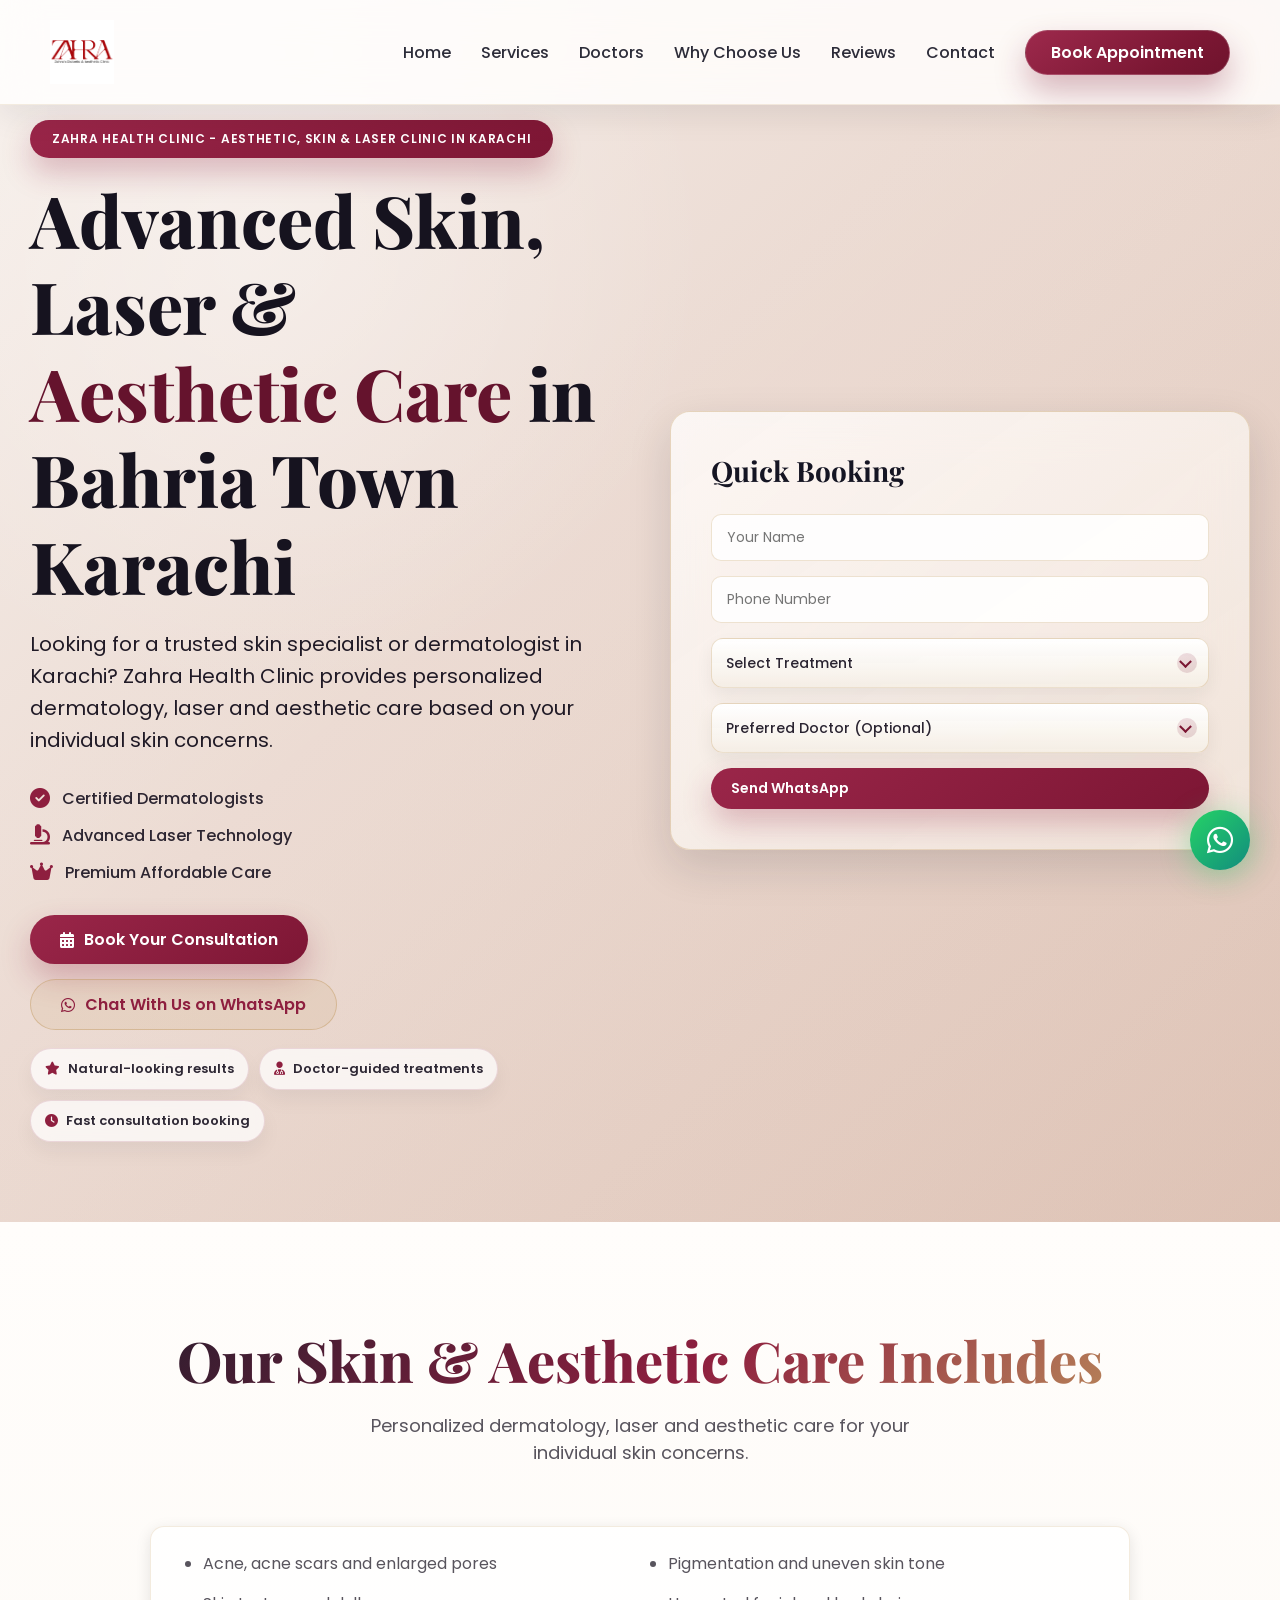
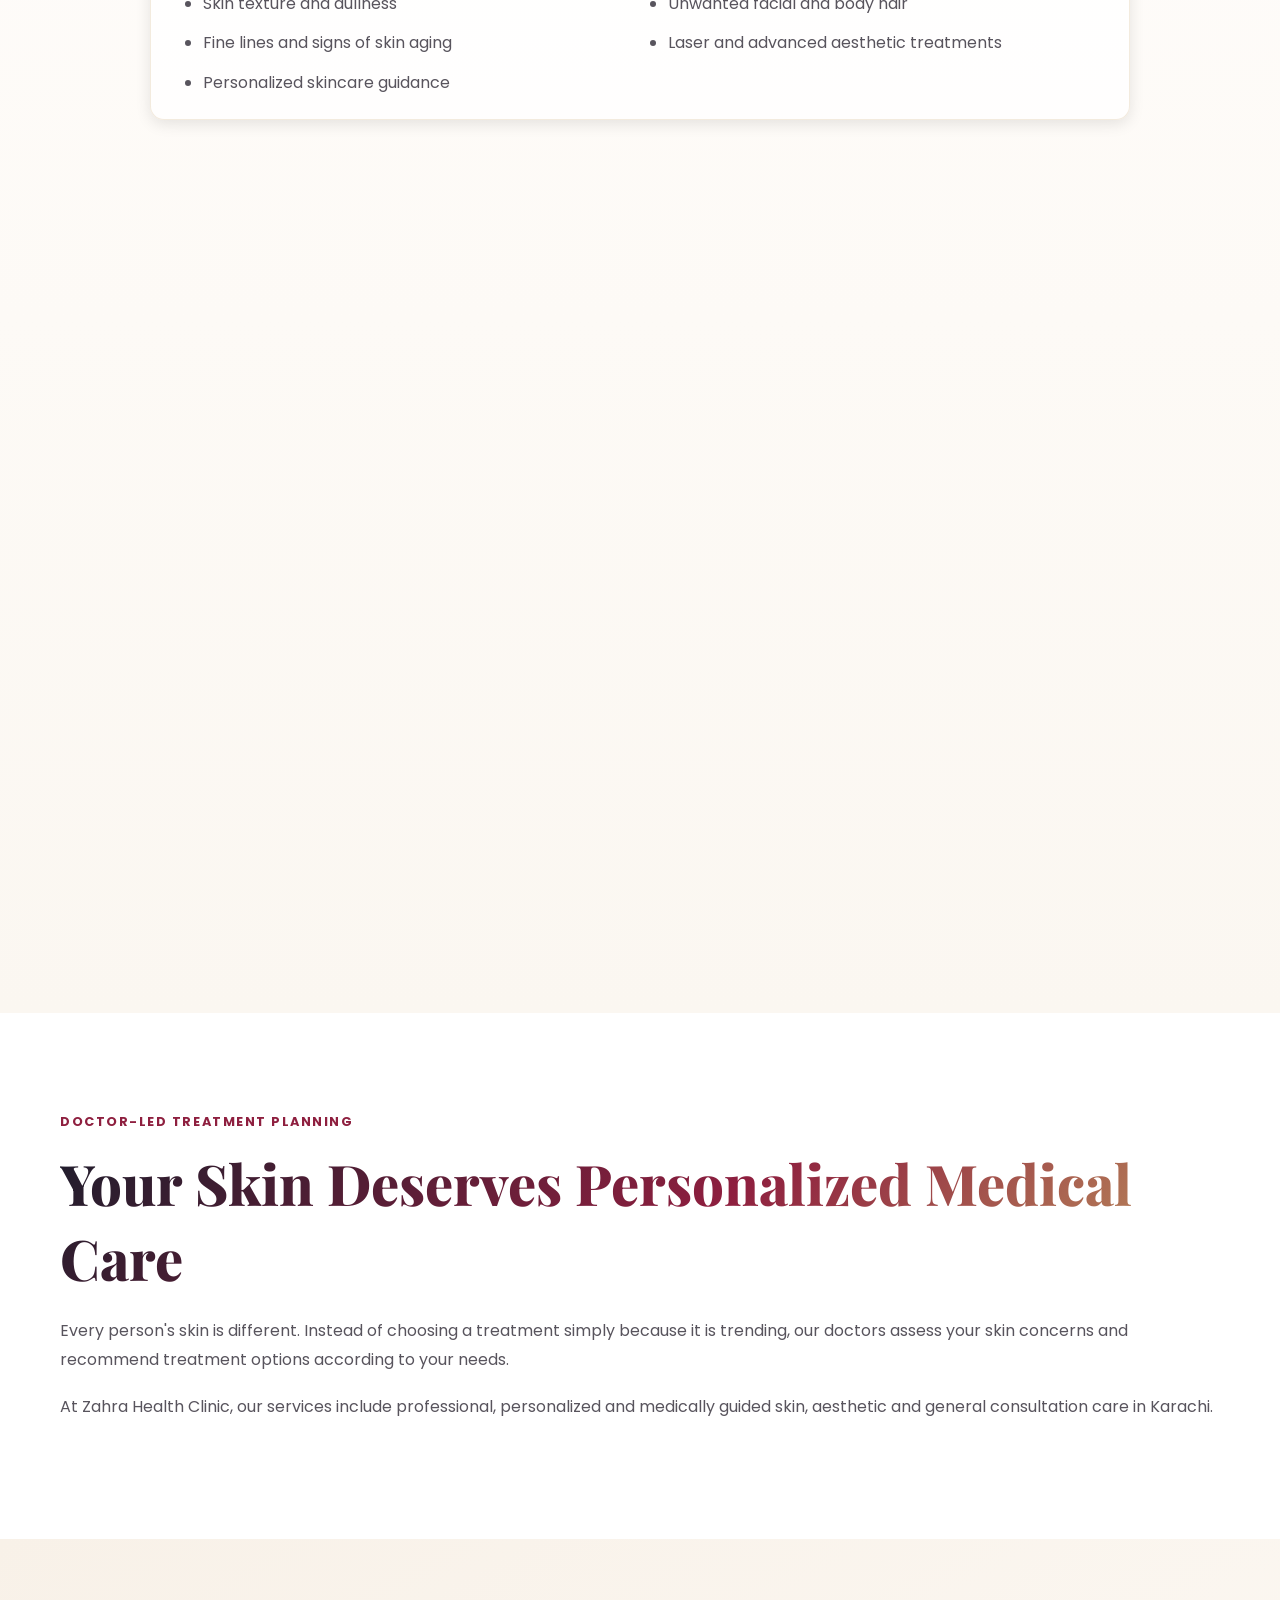
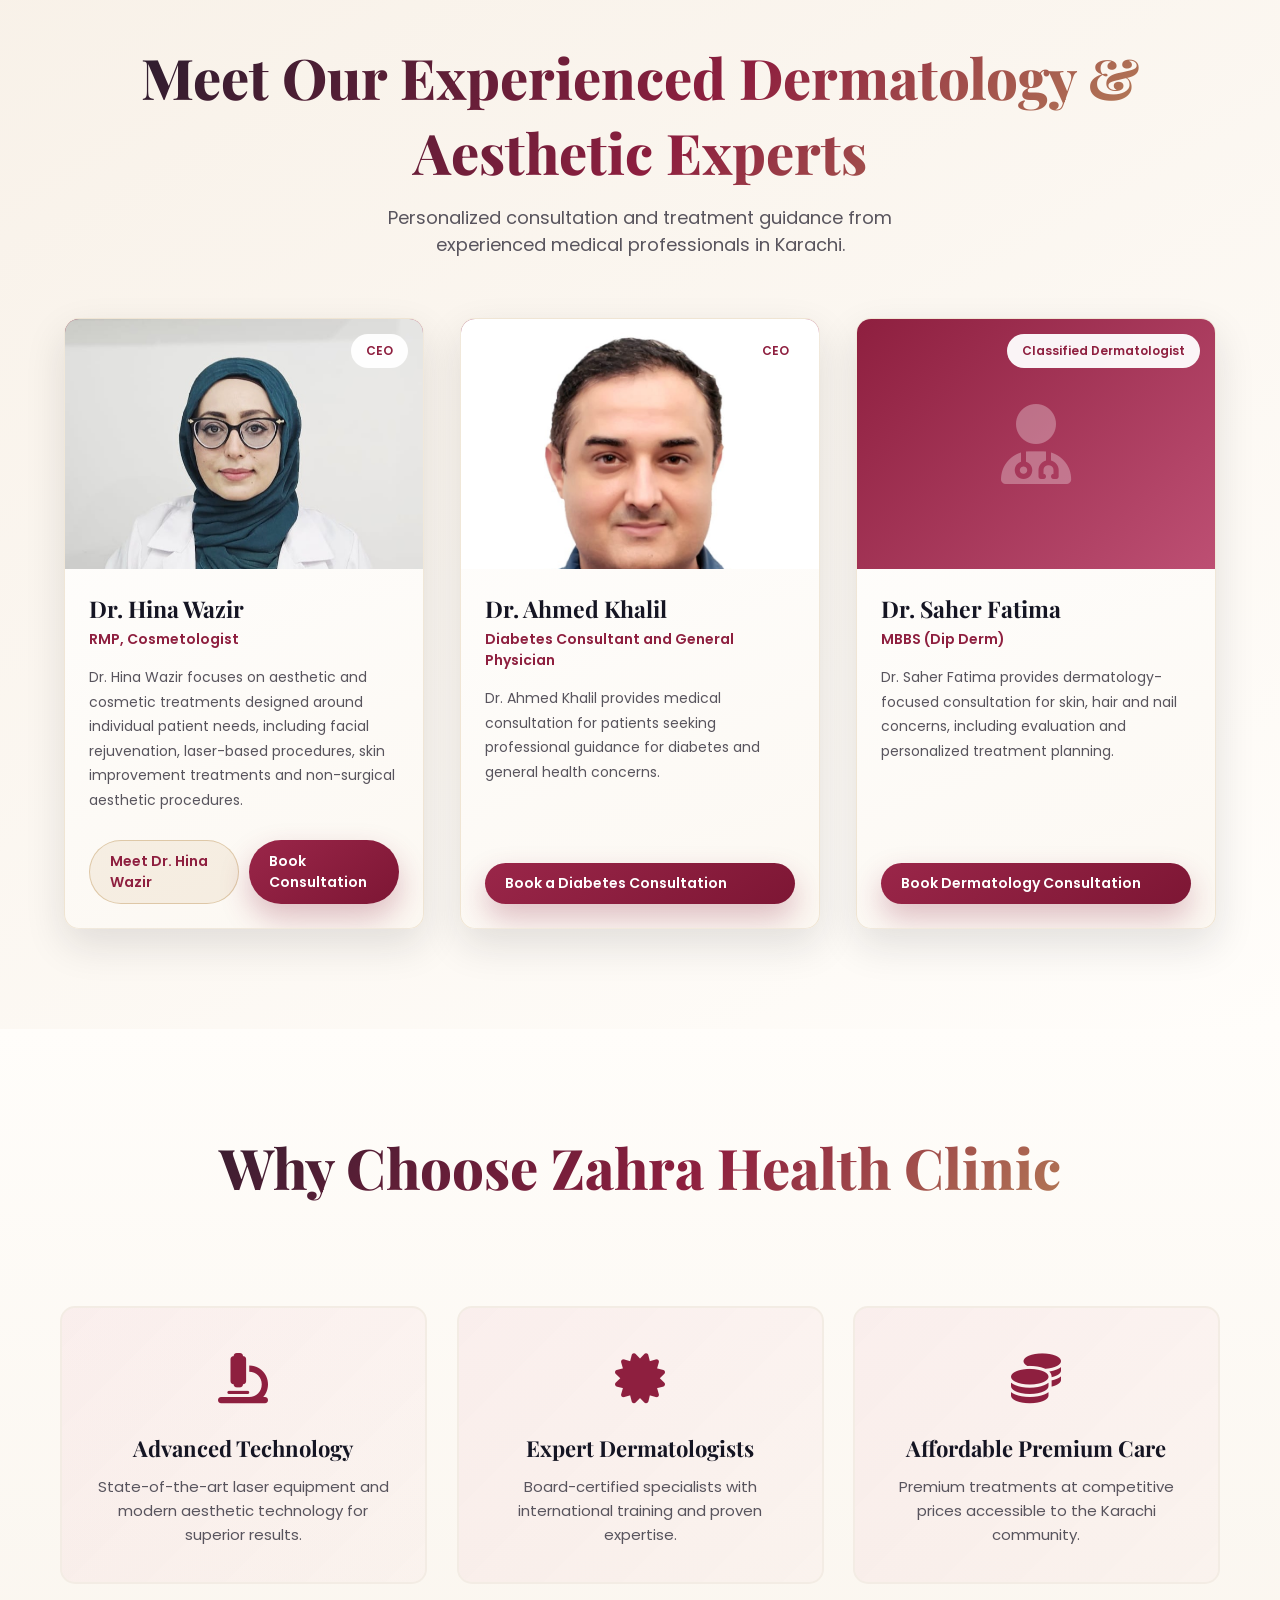
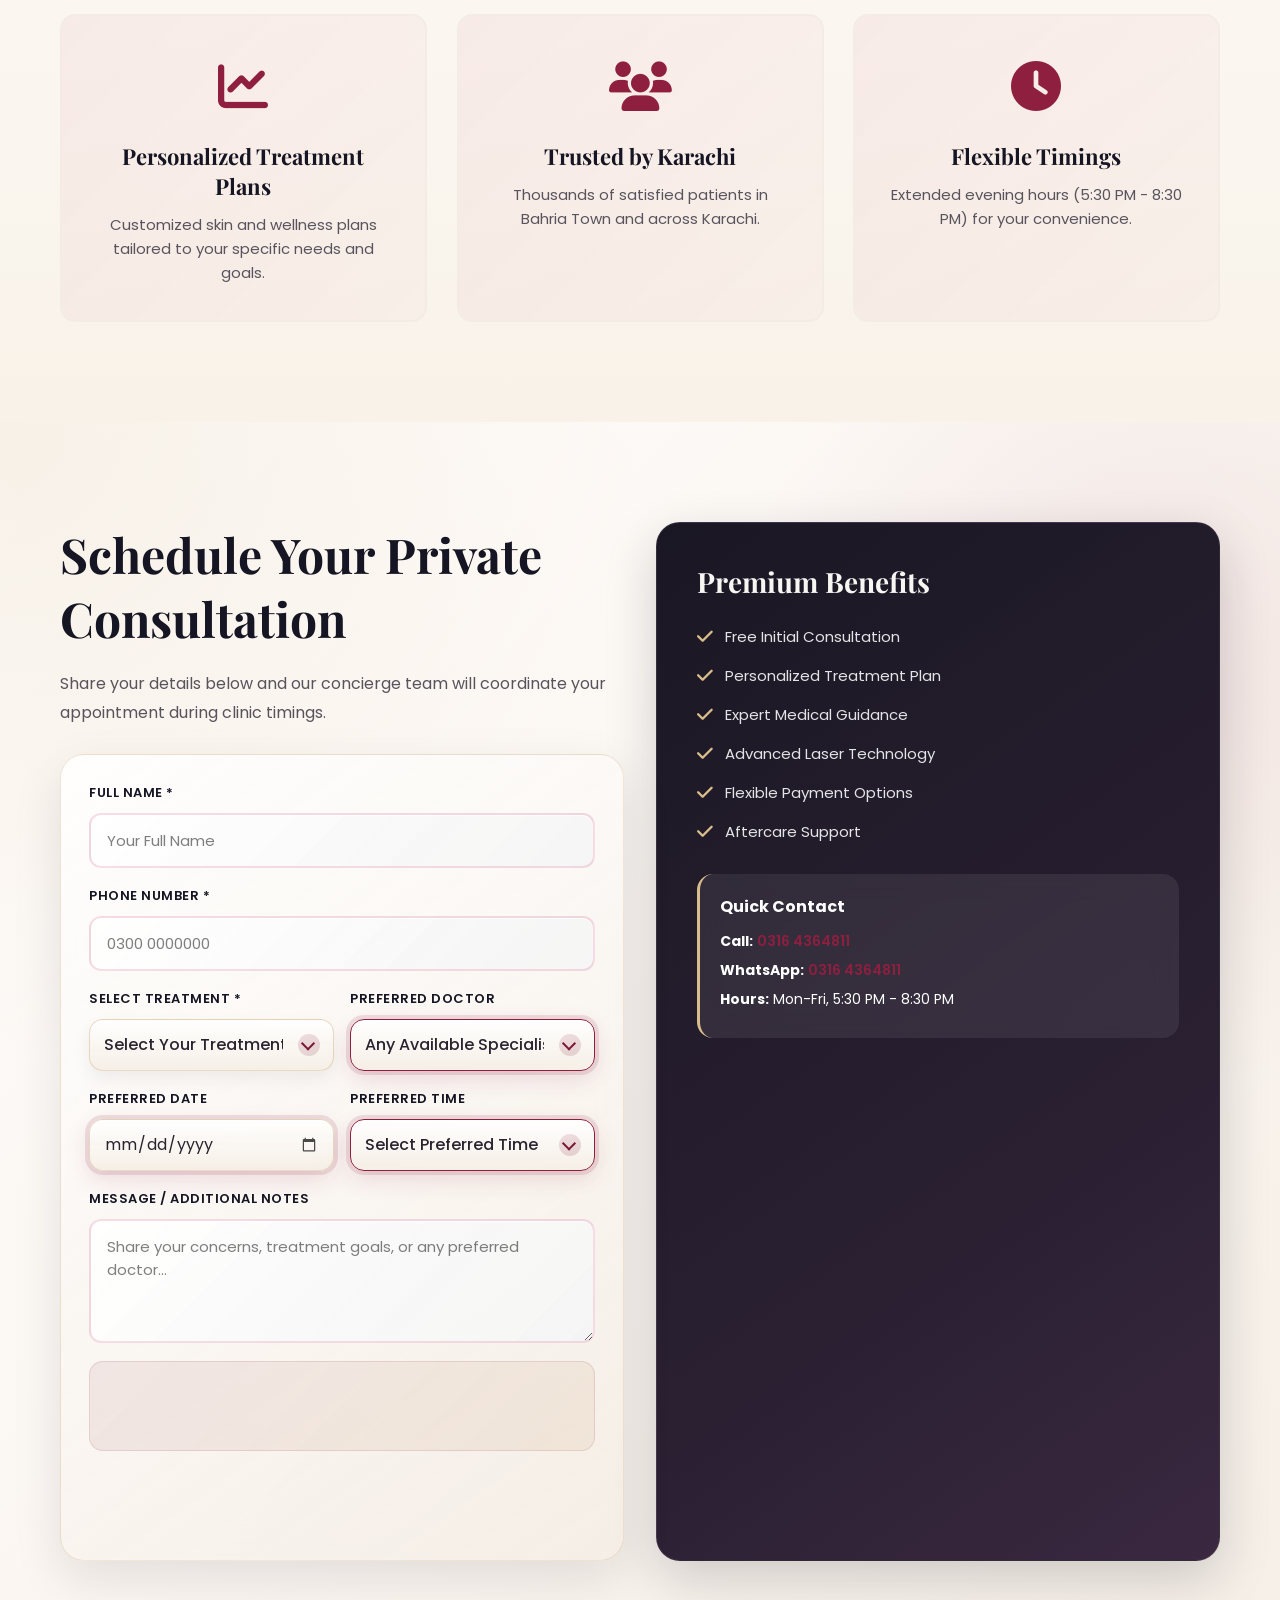
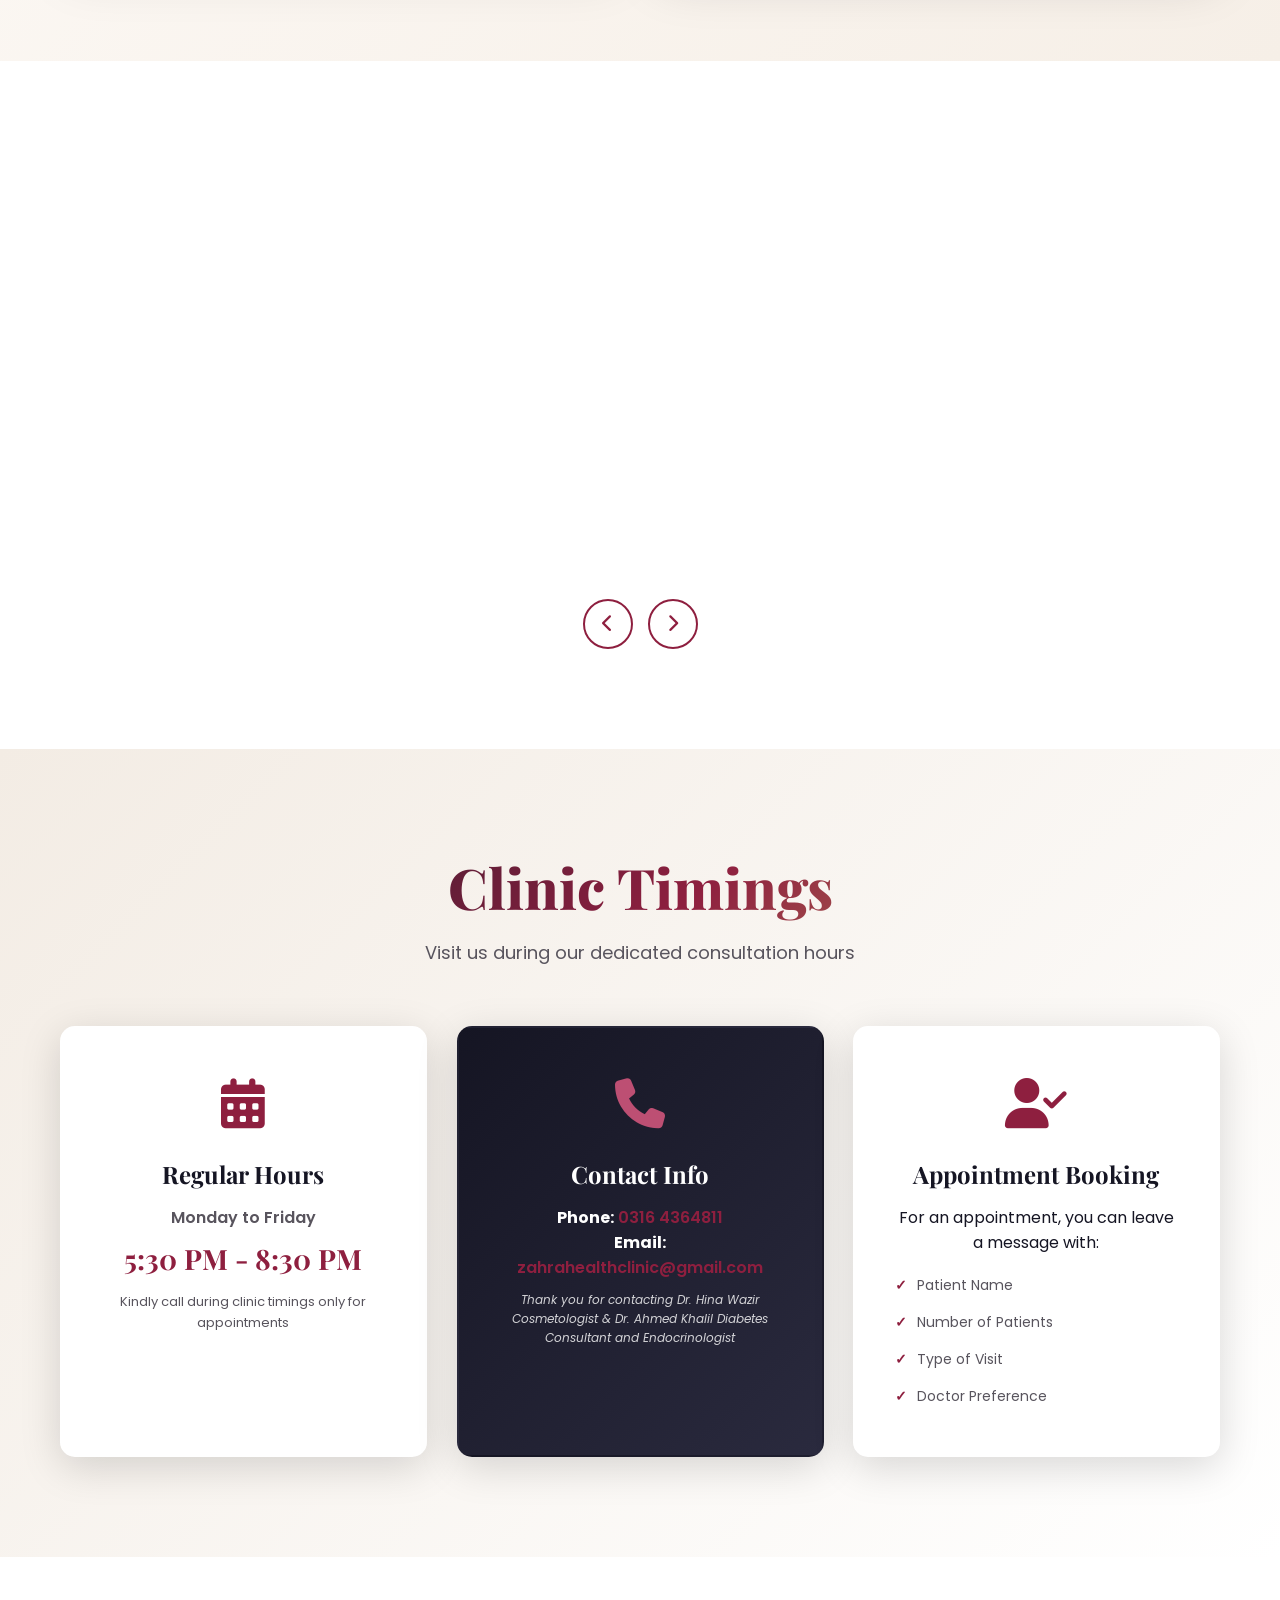
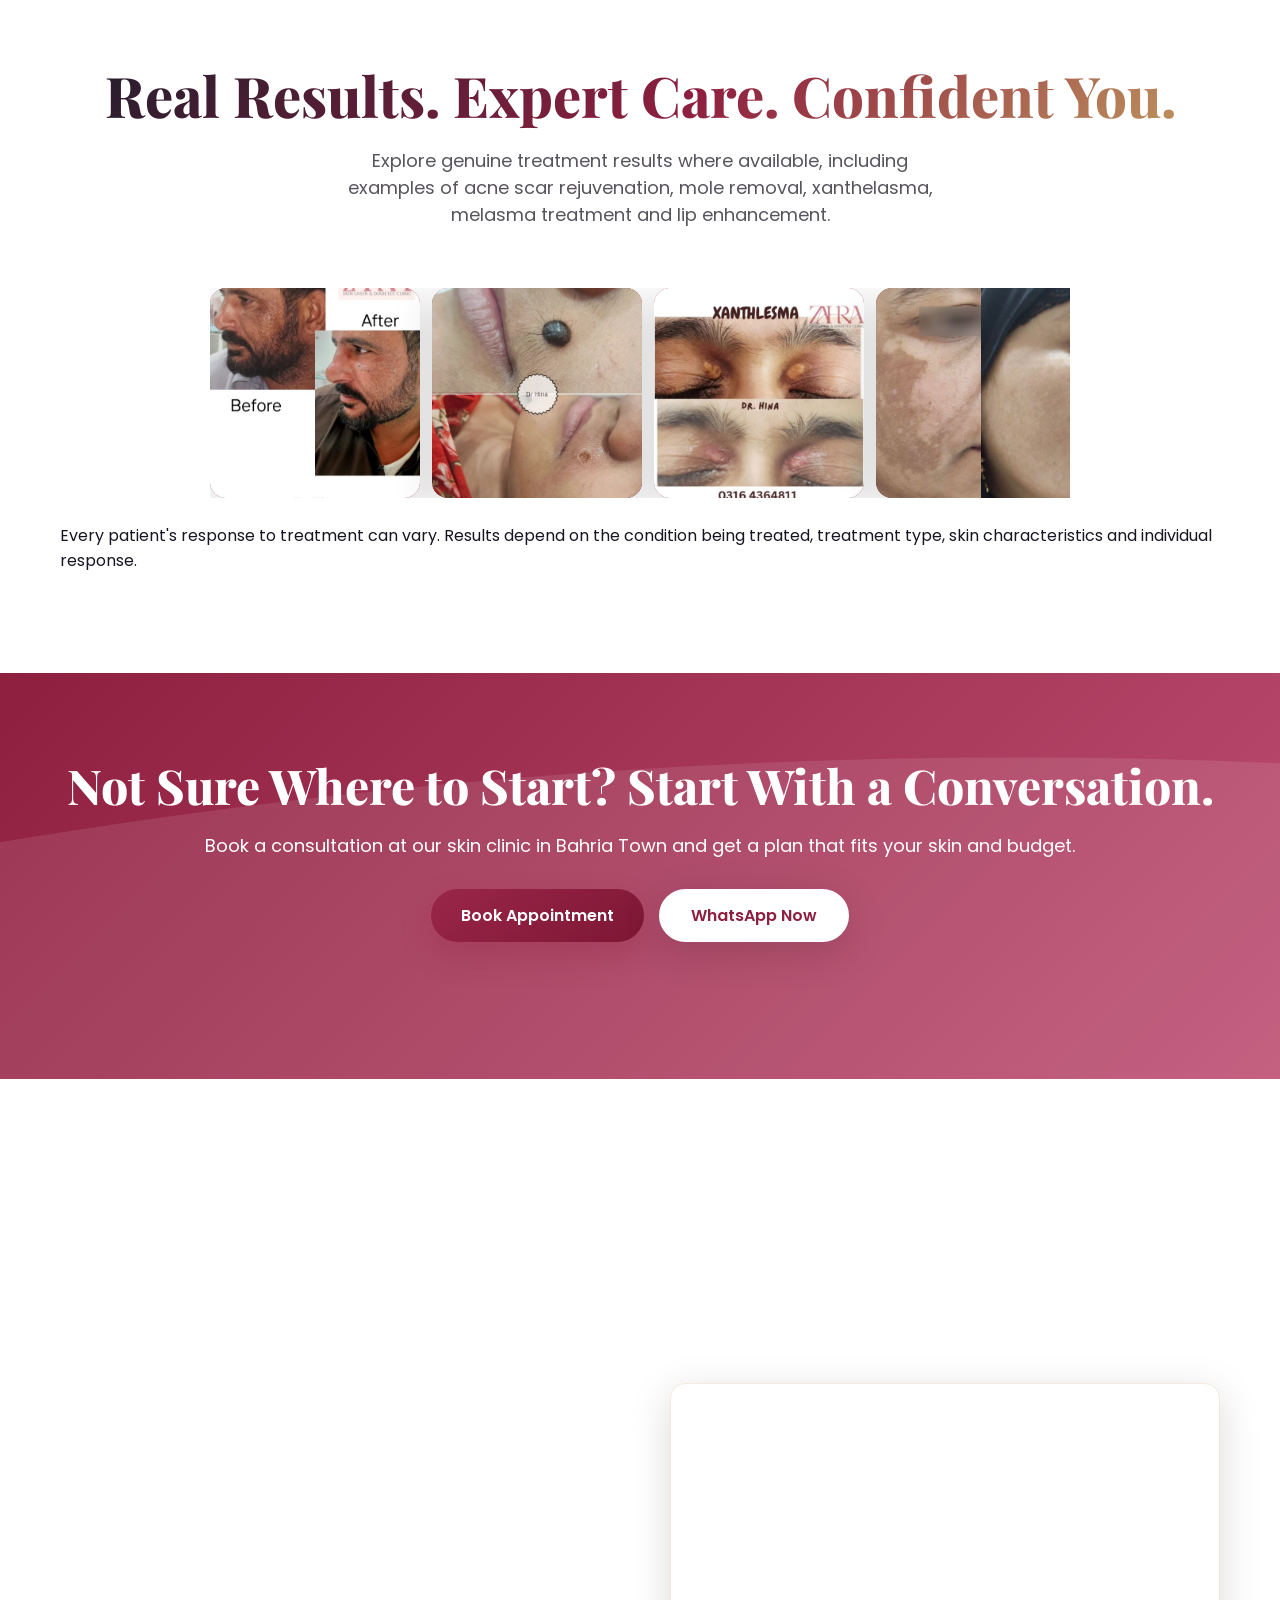
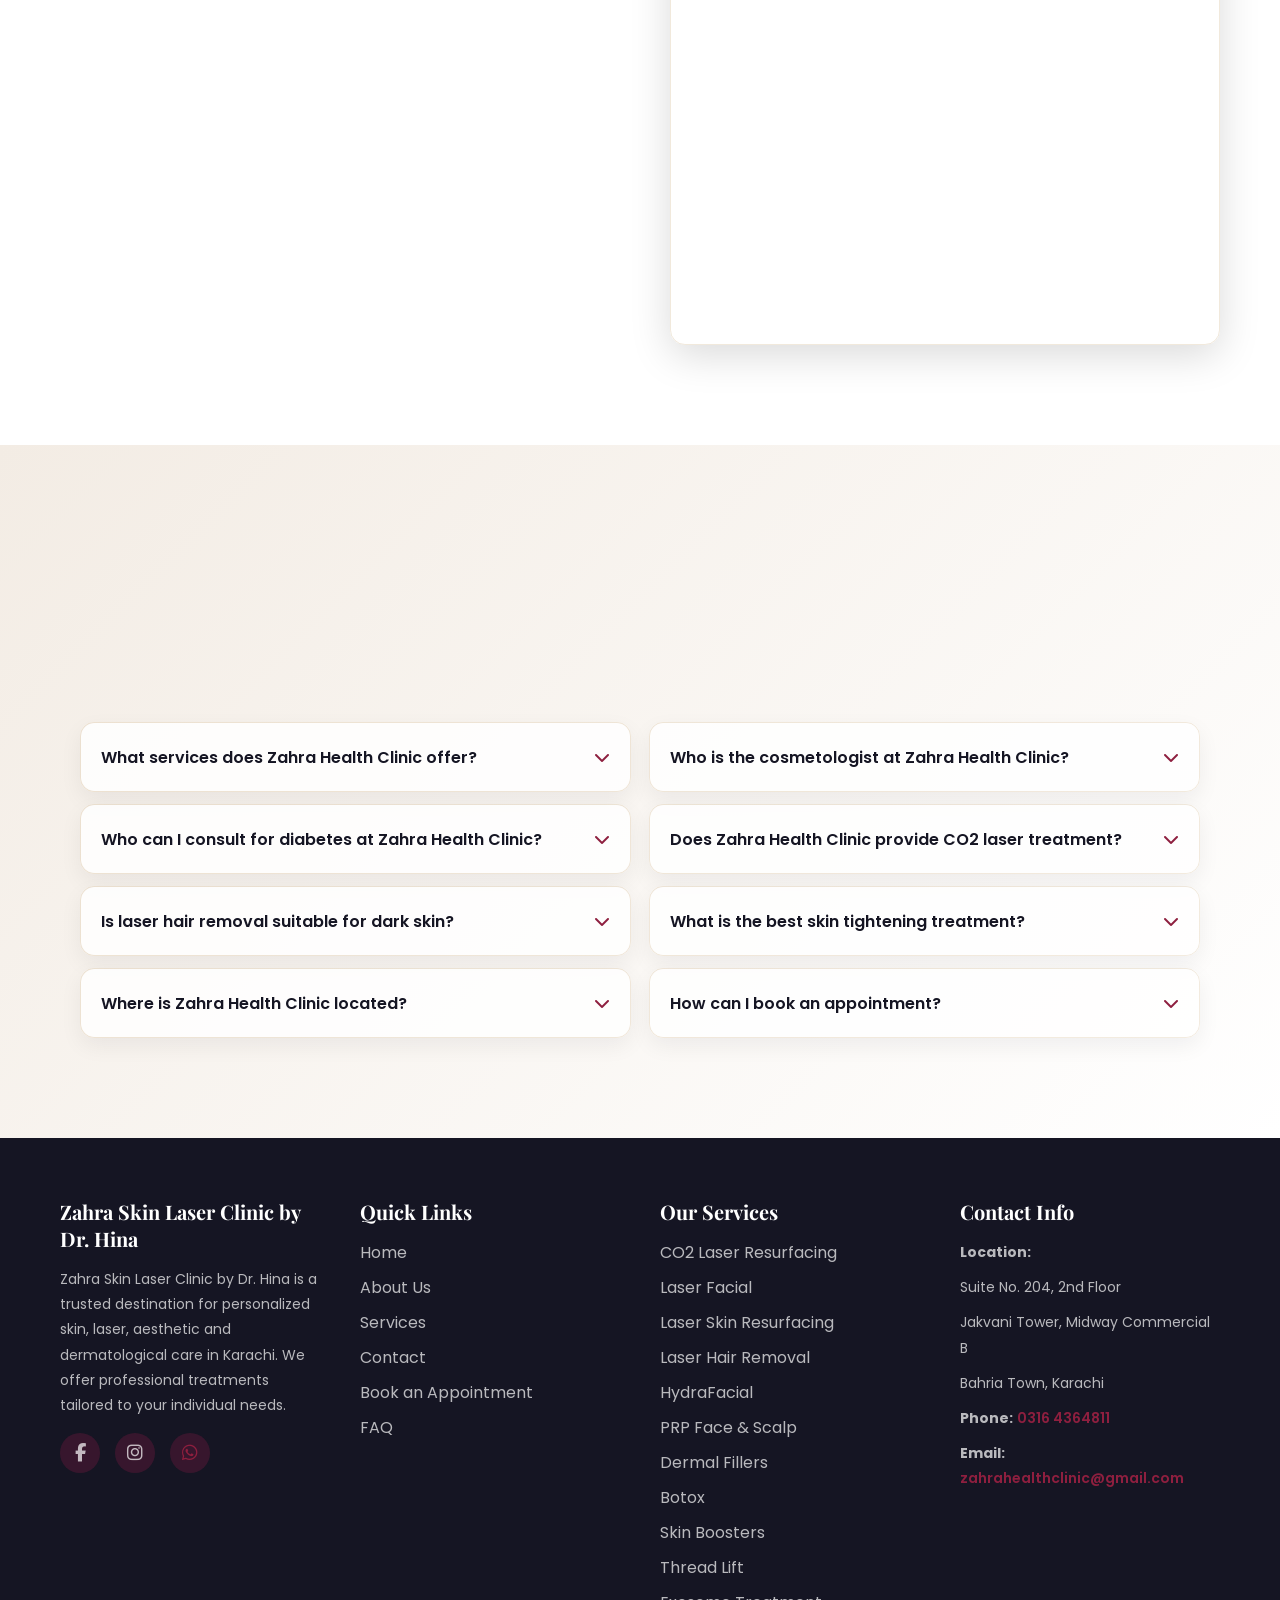
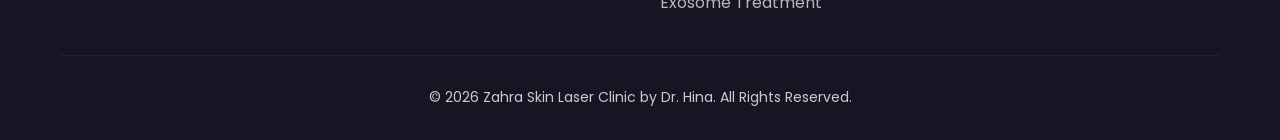
==== commit 481967d7: "update SEO files" ====
--- a/index.html
+++ b/index.html
@@ -53,220 +53,372 @@
     <!-- Main stylesheet -->
     <link rel="stylesheet" href="styles.css?v=20261013-faq2">
 
-    <!-- Local business ke liye Schema markup -->
+    <!-- Client-provided homepage structured data -->
     <script type="application/ld+json">
+{
+  "@context": "https://schema.org",
+  "@graph": [
     {
-        "@context": "https://schema.org",
-        "@type": "MedicalBusiness",
-        "name": "Zahra Health Clinic by Dr. Hina",
-        "description": "Premium Dermatology, Laser & Aesthetic Care clinic with certified dermatologists",
-        "url": "https://www.zahraskinlaserclinicbydrhina.com/",
-        "telephone": "+92-316-4364811",
-        "email": "zahrahealthclinic@gmail.com",
-        "address": {
-            "@type": "PostalAddress",
-            "streetAddress": "Suite No. 204, 2nd Floor, Jakvani Tower, Midway Commercial B",
-            "addressLocality": "Bahria Town",
-            "addressRegion": "Karachi",
-            "postalCode": "75500",
-            "addressCountry": "PK"
+      "@type": "MedicalClinic",
+      "@id": "https://www.zahraskinlaserclinicbydrhina.com/#organization",
+      "name": "Zahra Skin & Laser Clinic by Dr Hina",
+      "alternateName": "Zahra Skin Laser Clinic",
+      "url": "https://www.zahraskinlaserclinicbydrhina.com/",
+      "description": "Skin and laser clinic in Bahria Town, Karachi, offering aesthetic dermatology, laser hair removal, CO2 laser resurfacing, acne and scar treatment, anti-ageing injectables, and diabetes and weight management care.",
+      "telephone": "+923164364811",
+      "medicalSpecialty": "Dermatology",
+      "address": {
+        "@type": "PostalAddress",
+        "streetAddress": "Bahria Town",
+        "addressLocality": "Karachi",
+        "addressRegion": "Sindh",
+        "addressCountry": "PK"
+      },
+      "contactPoint": [
+        {
+          "@type": "ContactPoint",
+          "telephone": "+923164364811",
+          "contactType": "customer support",
+          "areaServed": "PK",
+          "availableLanguage": [
+            "English",
+            "Urdu"
+          ]
+        }
+      ],
+      "sameAs": [
+        "https://www.facebook.com/711928275340270/",
+        "https://www.instagram.com/drhinawazir"
+      ],
+      "areaServed": [
+        {
+          "@type": "City",
+          "name": "Karachi"
         },
-        "geo": {
-            "@type": "GeoCoordinates",
-            "latitude": "24.7844",
-            "longitude": "67.0484"
+        {
+          "@type": "Place",
+          "name": "Bahria Town Karachi"
+        }
+      ],
+      "founder": {
+        "@id": "https://www.zahraskinlaserclinicbydrhina.com/#drhina"
+      },
+      "employee": {
+        "@id": "https://www.zahraskinlaserclinicbydrhina.com/#drhina"
+      },
+      "hasOfferCatalog": {
+        "@type": "OfferCatalog",
+        "name": "Clinic Treatments and Services",
+        "itemListElement": [
+          {
+            "@type": "OfferCatalog",
+            "name": "Diabetes & Weight Management",
+            "itemListElement": [
+              {
+                "@type": "Offer",
+                "itemOffered": {
+                  "@type": "Service",
+                  "name": "Obesity and Weight Management"
+                }
+              },
+              {
+                "@type": "Offer",
+                "itemOffered": {
+                  "@type": "Service",
+                  "name": "Blood Pressure Management"
+                }
+              },
+              {
+                "@type": "Offer",
+                "itemOffered": {
+                  "@type": "Service",
+                  "name": "Blood Sugar and Diabetes Care"
+                }
+              },
+              {
+                "@type": "Offer",
+                "itemOffered": {
+                  "@type": "Service",
+                  "name": "Cholesterol Management"
+                }
+              },
+              {
+                "@type": "Offer",
+                "itemOffered": {
+                  "@type": "Service",
+                  "name": "Diabetic Foot Care"
+                }
+              },
+              {
+                "@type": "Offer",
+                "itemOffered": {
+                  "@type": "Service",
+                  "name": "Thyroid Care"
+                }
+              }
+            ]
+          },
+          {
+            "@type": "OfferCatalog",
+            "name": "Aesthetic Dermatology",
+            "itemListElement": [
+              {
+                "@type": "Offer",
+                "itemOffered": {
+                  "@type": "Service",
+                  "name": "Laser Hair Removal"
+                }
+              },
+              {
+                "@type": "Offer",
+                "itemOffered": {
+                  "@type": "Service",
+                  "name": "Dermal Fillers"
+                }
+              },
+              {
+                "@type": "Offer",
+                "itemOffered": {
+                  "@type": "Service",
+                  "name": "Botox"
+                }
+              },
+              {
+                "@type": "Offer",
+                "itemOffered": {
+                  "@type": "Service",
+                  "name": "CO2 Laser Skin Resurfacing"
+                }
+              },
+              {
+                "@type": "Offer",
+                "itemOffered": {
+                  "@type": "Service",
+                  "name": "PRP Scalp Treatment"
+                }
+              },
+              {
+                "@type": "Offer",
+                "itemOffered": {
+                  "@type": "Service",
+                  "name": "Microneedling"
+                }
+              },
+              {
+                "@type": "Offer",
+                "itemOffered": {
+                  "@type": "Service",
+                  "name": "PRP Face Treatment"
+                }
+              },
+              {
+                "@type": "Offer",
+                "itemOffered": {
+                  "@type": "Service",
+                  "name": "Acne and Acne Scar Treatment"
+                }
+              },
+              {
+                "@type": "Offer",
+                "itemOffered": {
+                  "@type": "Service",
+                  "name": "Chemical Peel"
+                }
+              },
+              {
+                "@type": "Offer",
+                "itemOffered": {
+                  "@type": "Service",
+                  "name": "Hands and Feet Rejuvenation"
+                }
+              },
+              {
+                "@type": "Offer",
+                "itemOffered": {
+                  "@type": "Service",
+                  "name": "PDRN / Polynucleotide Skin Boosters"
+                }
+              },
+              {
+                "@type": "Offer",
+                "itemOffered": {
+                  "@type": "Service",
+                  "name": "Sculptra and Radiesse Biostimulators"
+                }
+              },
+              {
+                "@type": "Offer",
+                "itemOffered": {
+                  "@type": "Service",
+                  "name": "Exosome Treatment"
+                }
+              }
+            ]
+          },
+          {
+            "@type": "OfferCatalog",
+            "name": "Mole Removal & Other Procedures",
+            "itemListElement": [
+              {
+                "@type": "Offer",
+                "itemOffered": {
+                  "@type": "Service",
+                  "name": "Mole Removal"
+                }
+              },
+              {
+                "@type": "Offer",
+                "itemOffered": {
+                  "@type": "Service",
+                  "name": "Fat Dissolving Injection"
+                }
+              },
+              {
+                "@type": "Offer",
+                "itemOffered": {
+                  "@type": "Service",
+                  "name": "Stretch Marks Treatment"
+                }
+              },
+              {
+                "@type": "Offer",
+                "itemOffered": {
+                  "@type": "Service",
+                  "name": "Antioxidant Injections"
+                }
+              },
+              {
+                "@type": "Offer",
+                "itemOffered": {
+                  "@type": "Service",
+                  "name": "Skin Tags Removal"
+                }
+              },
+              {
+                "@type": "Offer",
+                "itemOffered": {
+                  "@type": "Service",
+                  "name": "Thread Lifting"
+                }
+              },
+              {
+                "@type": "Offer",
+                "itemOffered": {
+                  "@type": "Service",
+                  "name": "Hair Fall Treatment"
+                }
+              }
+            ]
+          }
+        ]
+      }
+    },
+    {
+      "@type": "Person",
+      "@id": "https://www.zahraskinlaserclinicbydrhina.com/#drhina",
+      "name": "Dr. Hina Wazir",
+      "url": "https://www.zahraskinlaserclinicbydrhina.com/doctors.html",
+      "sameAs": "https://www.instagram.com/drhinawazir",
+      "worksFor": {
+        "@id": "https://www.zahraskinlaserclinicbydrhina.com/#organization"
+      },
+      "jobTitle": "RMP, Cosmetologist"
+    },
+    {
+      "@type": "WebSite",
+      "@id": "https://www.zahraskinlaserclinicbydrhina.com/#website",
+      "url": "https://www.zahraskinlaserclinicbydrhina.com/",
+      "name": "Zahra Skin & Laser Clinic by Dr Hina",
+      "inLanguage": "en",
+      "publisher": {
+        "@id": "https://www.zahraskinlaserclinicbydrhina.com/#organization"
+      }
+    },
+    {
+      "@type": "WebPage",
+      "@id": "https://www.zahraskinlaserclinicbydrhina.com/#webpage",
+      "url": "https://www.zahraskinlaserclinicbydrhina.com/",
+      "name": "Zahra Skin & Laser Clinic by Dr Hina | Skin Specialist in Karachi",
+      "inLanguage": "en",
+      "isPartOf": {
+        "@id": "https://www.zahraskinlaserclinicbydrhina.com/#website"
+      },
+      "about": {
+        "@id": "https://www.zahraskinlaserclinicbydrhina.com/#organization"
+      }
+    },
+    {
+      "@type": "FAQPage",
+      "@id": "https://www.zahraskinlaserclinicbydrhina.com/#faq",
+      "mainEntity": [
+        {
+          "@type": "Question",
+          "name": "What services does Zahra Health Clinic offer?",
+          "acceptedAnswer": {
+            "@type": "Answer",
+            "text": "Zahra Health Clinic offers aesthetic, dermatology, laser and medical consultation services, including CO2 laser resurfacing, laser facial treatments, laser hair removal, HydraFacial, PRP, Botox, dermal fillers, thread lifts, chemical peels, skin boosters, PDRN, Profhilo and dermatology consultations."
+          }
         },
-        "aggregateRating": {
-            "@type": "AggregateRating",
-            "ratingValue": "4.9",
-            "ratingCount": "120"
+        {
+          "@type": "Question",
+          "name": "Who is the cosmetologist at Zahra Health Clinic?",
+          "acceptedAnswer": {
+            "@type": "Answer",
+            "text": "Dr. Hina Wazir, RMP, Cosmetologist, is associated with Zahra Health Clinic and provides aesthetic and cosmetic care based on individual patient needs."
+          }
         },
-        "image": "https://www.zahraskinlaserclinicbydrhina.com/assets/doctors/dr-hina-wazir.jpeg",
-        "priceRange": "₨₨",
-        "hasMap": "https://maps.google.com/?q=Zahra+Health+Clinic+Bahria+Town+Karachi",
-        "sameAs": [
-            "https://www.facebook.com/zahrahealthclinic",
-            "https://www.instagram.com/zahrahealthclinic"
-        ],
-        "knowsAbout": ["Dermatology", "Laser Treatment", "HydraFacial", "Hair Removal", "Acne Treatment", "Aesthetic Care", "Skin Care", "Hair Treatment", "Skin Rejuvenation"],
-        "availableService": [
-            {
-                "@type": "MedicalService",
-                "name": "HydraFacial",
-                "areaServed": {
-                    "@type": "Place",
-                    "name": "Bahria Town, Karachi"
-                }
-            },
-            {
-                "@type": "MedicalService",
-                "name": "Laser Hair Removal",
-                "areaServed": {
-                    "@type": "Place",
-                    "name": "Bahria Town, Karachi"
-                }
-            },
-            {
-                "@type": "MedicalService",
-                "name": "Acne Treatment",
-                "areaServed": {
-                    "@type": "Place",
-                    "name": "Bahria Town, Karachi"
-                }
-            },
-            {
-                "@type": "MedicalService",
-                "name": "Skin Rejuvenation",
-                "areaServed": {
-                    "@type": "Place",
-                    "name": "Bahria Town, Karachi"
-                }
-            }
-        ],
-        "staff": [
-            {
-                "@type": "Person",
-                "name": "Dr. Hina Wazir",
-                "jobTitle": "CEO, RMP Cosmetologist",
-                "description": "Founder and CEO with Fellowship in Aesthetic Medicine and 10 years of experience"
-            },
-            {
-                "@type": "Person",
-                "name": "Dr. Ahmed Khalil",
-                "jobTitle": "CEO, General Physician",
-                "description": "Co-founder with Masters from Queen Mary University London"
-            },
-            {
-                "@type": "Person",
-                "name": "Dr. Saher Fatima",
-                "jobTitle": "Classified Dermatologist",
-                "description": "Specialist in skin, hair, and nails with 5 years of experience"
-            }
-        ]
+        {
+          "@type": "Question",
+          "name": "Who can I consult for diabetes at Zahra Health Clinic?",
+          "acceptedAnswer": {
+            "@type": "Answer",
+            "text": "Dr. Ahmed Khalil is a Diabetes Consultant and General Physician at Zahra Health Clinic. Patients can book a consultation for diabetes and general medical concerns."
+          }
+        },
+        {
+          "@type": "Question",
+          "name": "Does Zahra Health Clinic provide CO2 laser treatment?",
+          "acceptedAnswer": {
+            "@type": "Answer",
+            "text": "Yes. Zahra Health Clinic offers CO2 laser resurfacing for selected skin concerns, including acne scars, skin texture and rejuvenation. Treatment suitability should be assessed during a professional consultation."
+          }
+        },
+        {
+          "@type": "Question",
+          "name": "Is laser hair removal suitable for dark skin?",
+          "acceptedAnswer": {
+            "@type": "Answer",
+            "text": "Laser hair removal can be considered for many skin types, but darker skin requires appropriate technology, settings and professional assessment. Your skin type and hair characteristics should be evaluated before treatment."
+          }
+        },
+        {
+          "@type": "Question",
+          "name": "What is the best skin tightening treatment?",
+          "acceptedAnswer": {
+            "@type": "Answer",
+            "text": "There is no single treatment that is appropriate for every patient. The suitable option depends on skin laxity, skin type, age, treatment goals and other individual factors. A consultation can help identify appropriate options."
+          }
+        },
+        {
+          "@type": "Question",
+          "name": "Where is Zahra Health Clinic located?",
+          "acceptedAnswer": {
+            "@type": "Answer",
+            "text": "Zahra Health Clinic is located at Suite No. 204, 2nd Floor, Jakvani Tower, Midway Commercial B, Bahria Town, Karachi."
+          }
+        },
+        {
+          "@type": "Question",
+          "name": "How can I book an appointment?",
+          "acceptedAnswer": {
+            "@type": "Answer",
+            "text": "You can contact Zahra Health Clinic by phone or WhatsApp to discuss your concerns and arrange an appointment with the relevant doctor."
+          }
+        }
+      ]
     }
-    </script>
-
-    <!-- Google Maps ke liye local business schema -->
-    <script type="application/ld+json">
-    {
-        "@context": "https://schema.org",
-        "@type": "LocalBusiness",
-        "name": "Zahra Health Clinic",
-        "image": "https://www.zahraskinlaserclinicbydrhina.com/assets/doctors/dr-hina-wazir.jpeg",
-        "description": "Expert Dermatology and Aesthetic Clinic in Bahria Town Karachi. Specialized laser treatments, HydraFacial, hair removal, acne treatment, and premium skin care services by certified dermatologists.",
-        "address": {
-            "@type": "PostalAddress",
-            "streetAddress": "Suite No. 204, 2nd Floor, Jakvani Tower, Midway Commercial B",
-            "addressLocality": "Bahria Town",
-            "addressRegion": "Karachi",
-            "postalCode": "75500",
-            "addressCountry": "PK"
-        },
-        "telephone": "+92-316-4364811",
-        "email": "zahrahealthclinic@gmail.com",
-        "url": "https://www.zahraskinlaserclinicbydrhina.com/",
-        "openingHoursSpecification": [
-            {
-                "@type": "OpeningHoursSpecification",
-                "dayOfWeek": ["Monday", "Tuesday", "Wednesday", "Thursday", "Friday"],
-                "opens": "10:00",
-                "closes": "19:00"
-            },
-            {
-                "@type": "OpeningHoursSpecification",
-                "dayOfWeek": ["Saturday"],
-                "opens": "10:00",
-                "closes": "17:00"
-            }
-        ],
-        "contactPoint": {
-            "@type": "ContactPoint",
-            "contactType": "Customer Service",
-            "telephone": "+92-316-4364811",
-            "email": "zahrahealthclinic@gmail.com",
-            "areaServed": ["Karachi", "Bahria Town", "Pakistan"]
-        }
-    }
-    </script>
-
-    <!-- Organization ka schema -->
-    <script type="application/ld+json">
-    {
-        "@context": "https://schema.org",
-        "@type": "Organization",
-        "name": "Zahra Health Clinic by Dr. Hina",
-        "alternateName": "Zahra Health Clinic",
-        "url": "https://www.zahraskinlaserclinicbydrhina.com/",
-        "logo": "https://www.zahraskinlaserclinicbydrhina.com/assets/logo.png",
-        "description": "Premium Dermatology, Laser and Aesthetic Care Clinic",
-        "foundingDate": "2019",
-        "contactPoint": {
-            "@type": "ContactPoint",
-            "contactType": "Customer Service",
-            "telephone": "+92-316-4364811",
-            "email": "zahrahealthclinic@gmail.com"
-        },
-        "sameAs": [
-            "https://www.facebook.com/zahrahealthclinic",
-            "https://www.instagram.com/zahrahealthclinic"
-        ],
-        "areaServed": {
-            "@type": "City",
-            "name": "Karachi"
-        }
-    }
-    </script>
-
-    <!-- Local keywords ke saath medical service schema -->
-    <script type="application/ld+json">
-    {
-        "@context": "https://schema.org",
-        "@type": "Service",
-        "name": "HydraFacial in Bahria Town",
-        "areaServed": {
-            "@type": "Place",
-            "name": "Bahria Town, Karachi"
-        },
-        "provider": {
-            "@type": "MedicalBusiness",
-            "name": "Zahra Health Clinic"
-        },
-        "url": "https://www.zahraskinlaserclinicbydrhina.com/"
-    }
-    </script>
-
-    <script type="application/ld+json">
-    {
-        "@context": "https://schema.org",
-        "@type": "Service",
-        "name": "Laser Hair Removal in Bahria Town",
-        "areaServed": {
-            "@type": "Place",
-            "name": "Bahria Town, Karachi"
-        },
-        "provider": {
-            "@type": "MedicalBusiness",
-            "name": "Zahra Health Clinic"
-        },
-        "url": "https://www.zahraskinlaserclinicbydrhina.com/"
-    }
-    </script>
-
-    <script type="application/ld+json">
-    {
-        "@context": "https://schema.org",
-        "@type": "Service",
-        "name": "Acne Treatment in Bahria Town",
-        "areaServed": {
-            "@type": "Place",
-            "name": "Bahria Town, Karachi"
-        },
-        "provider": {
-            "@type": "MedicalBusiness",
-            "name": "Zahra Health Clinic"
-        },
-        "url": "https://www.zahraskinlaserclinicbydrhina.com/"
-    }
+  ]
+}
     </script>
 </head>
 
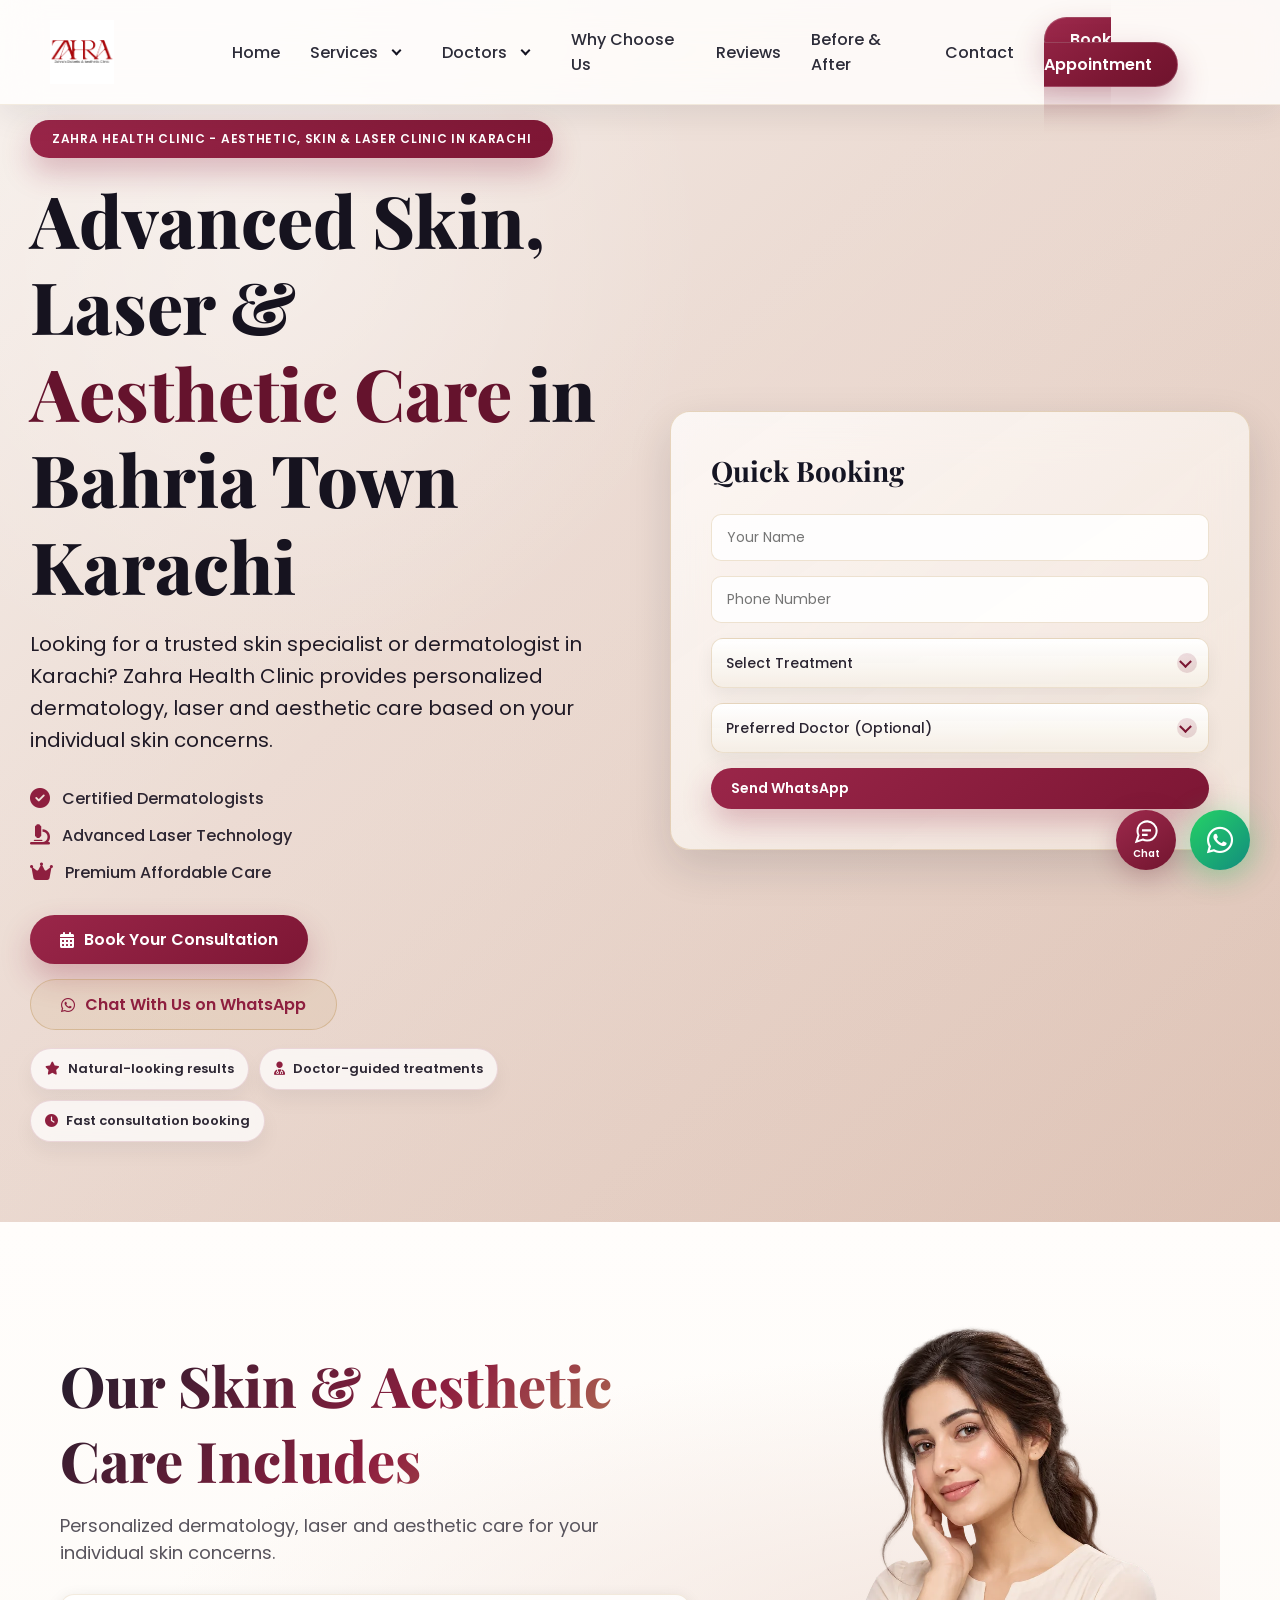
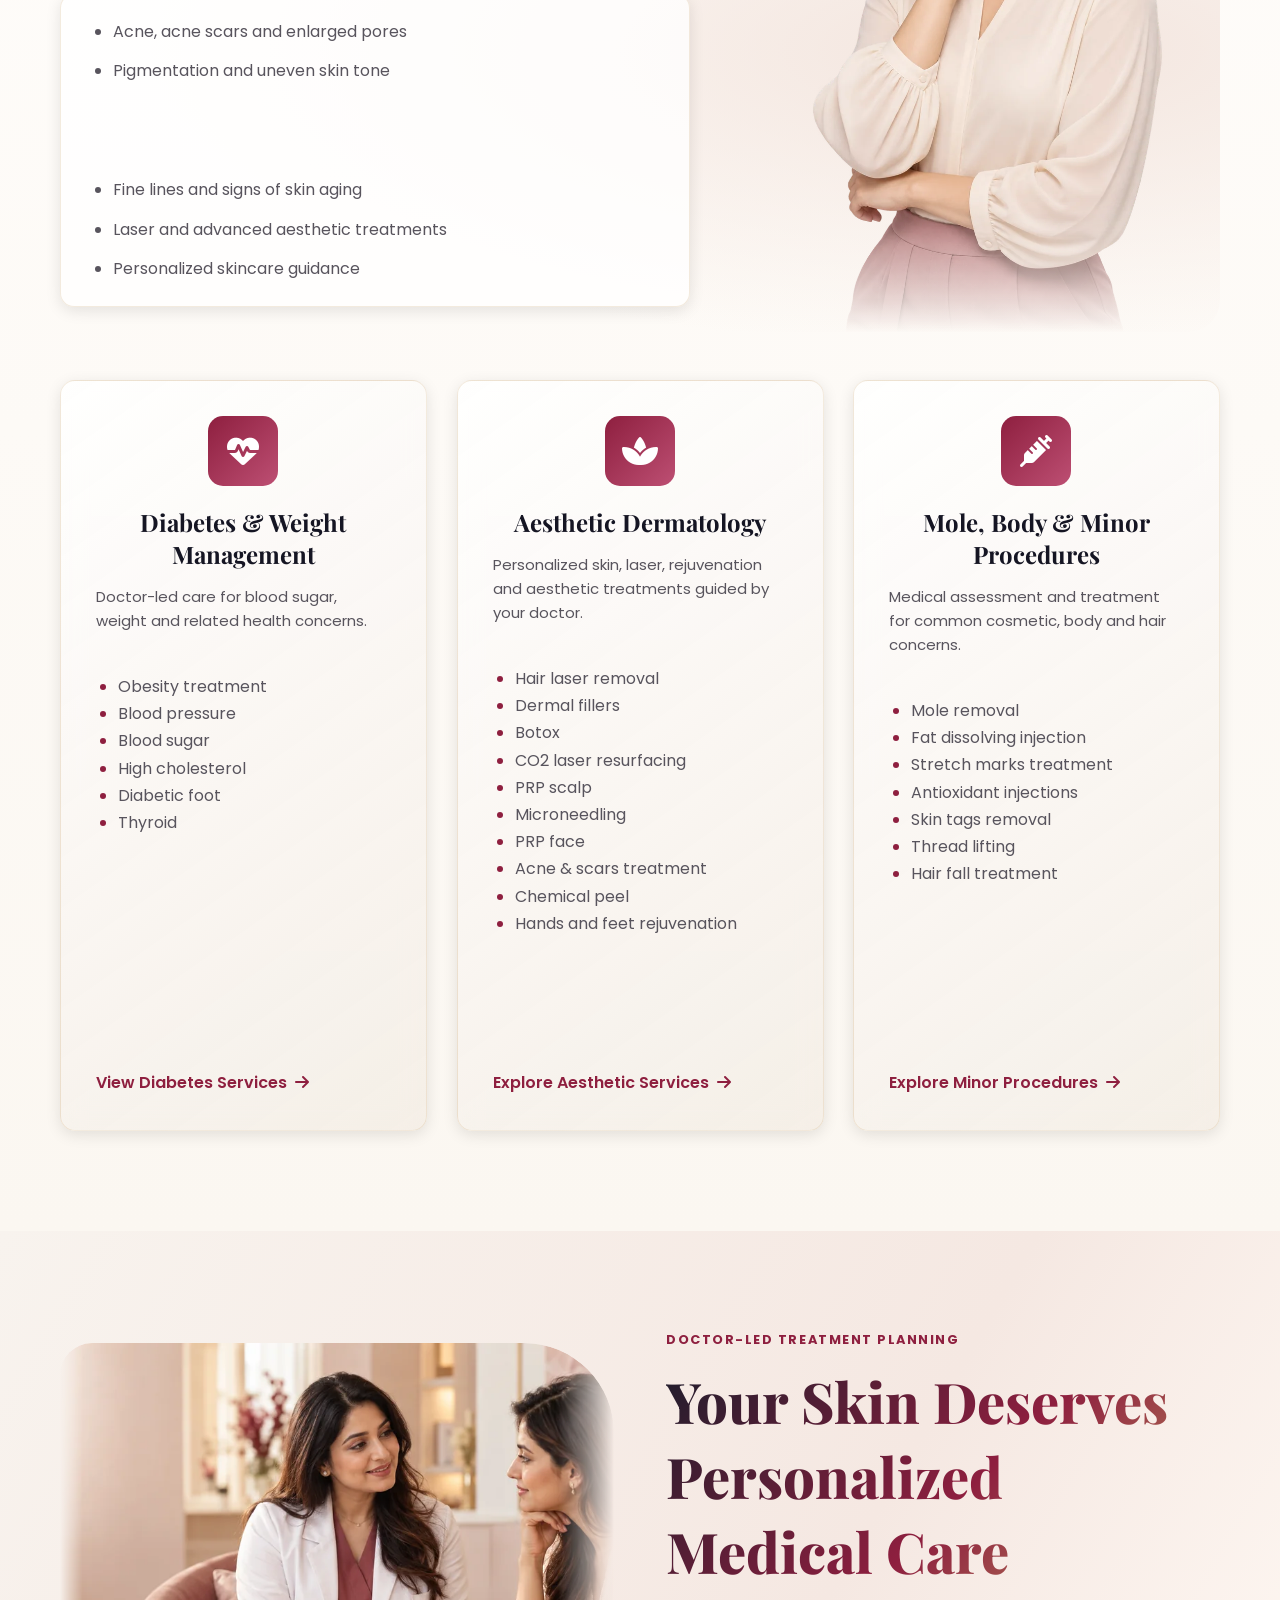
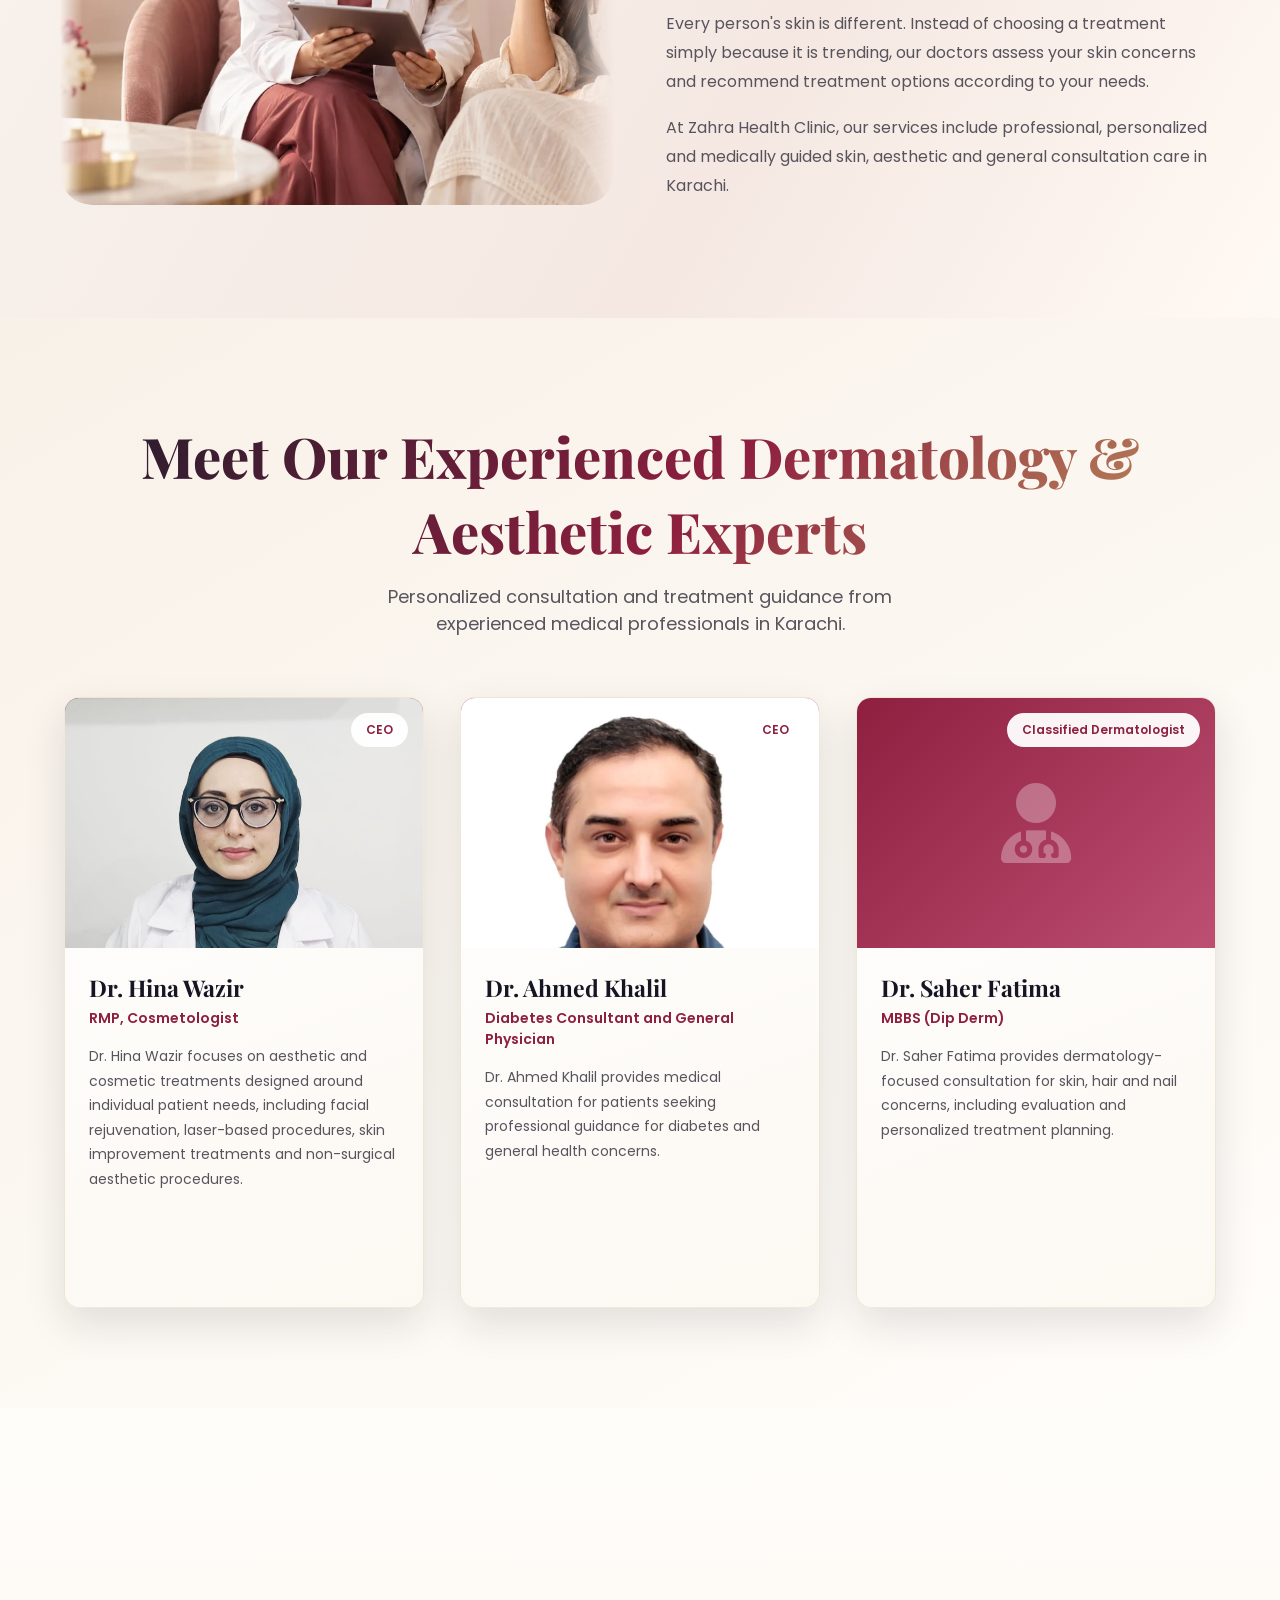
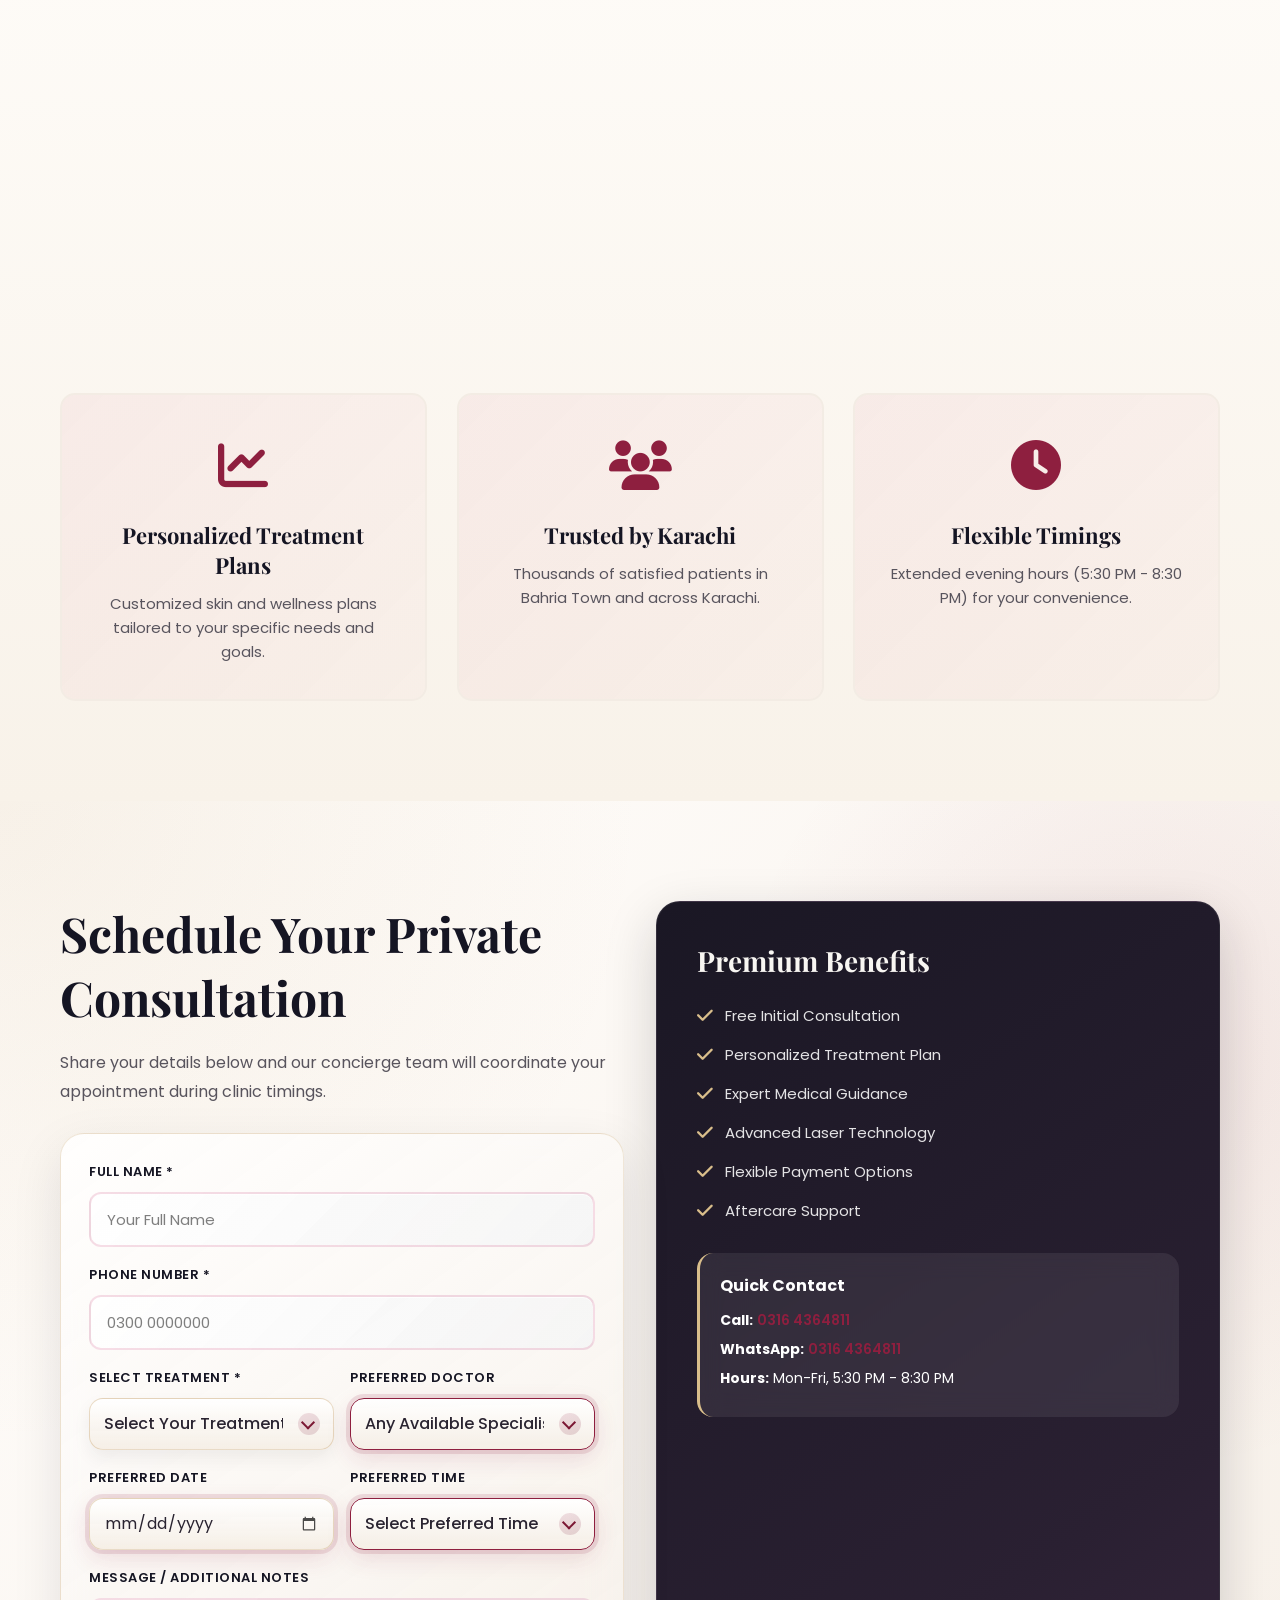
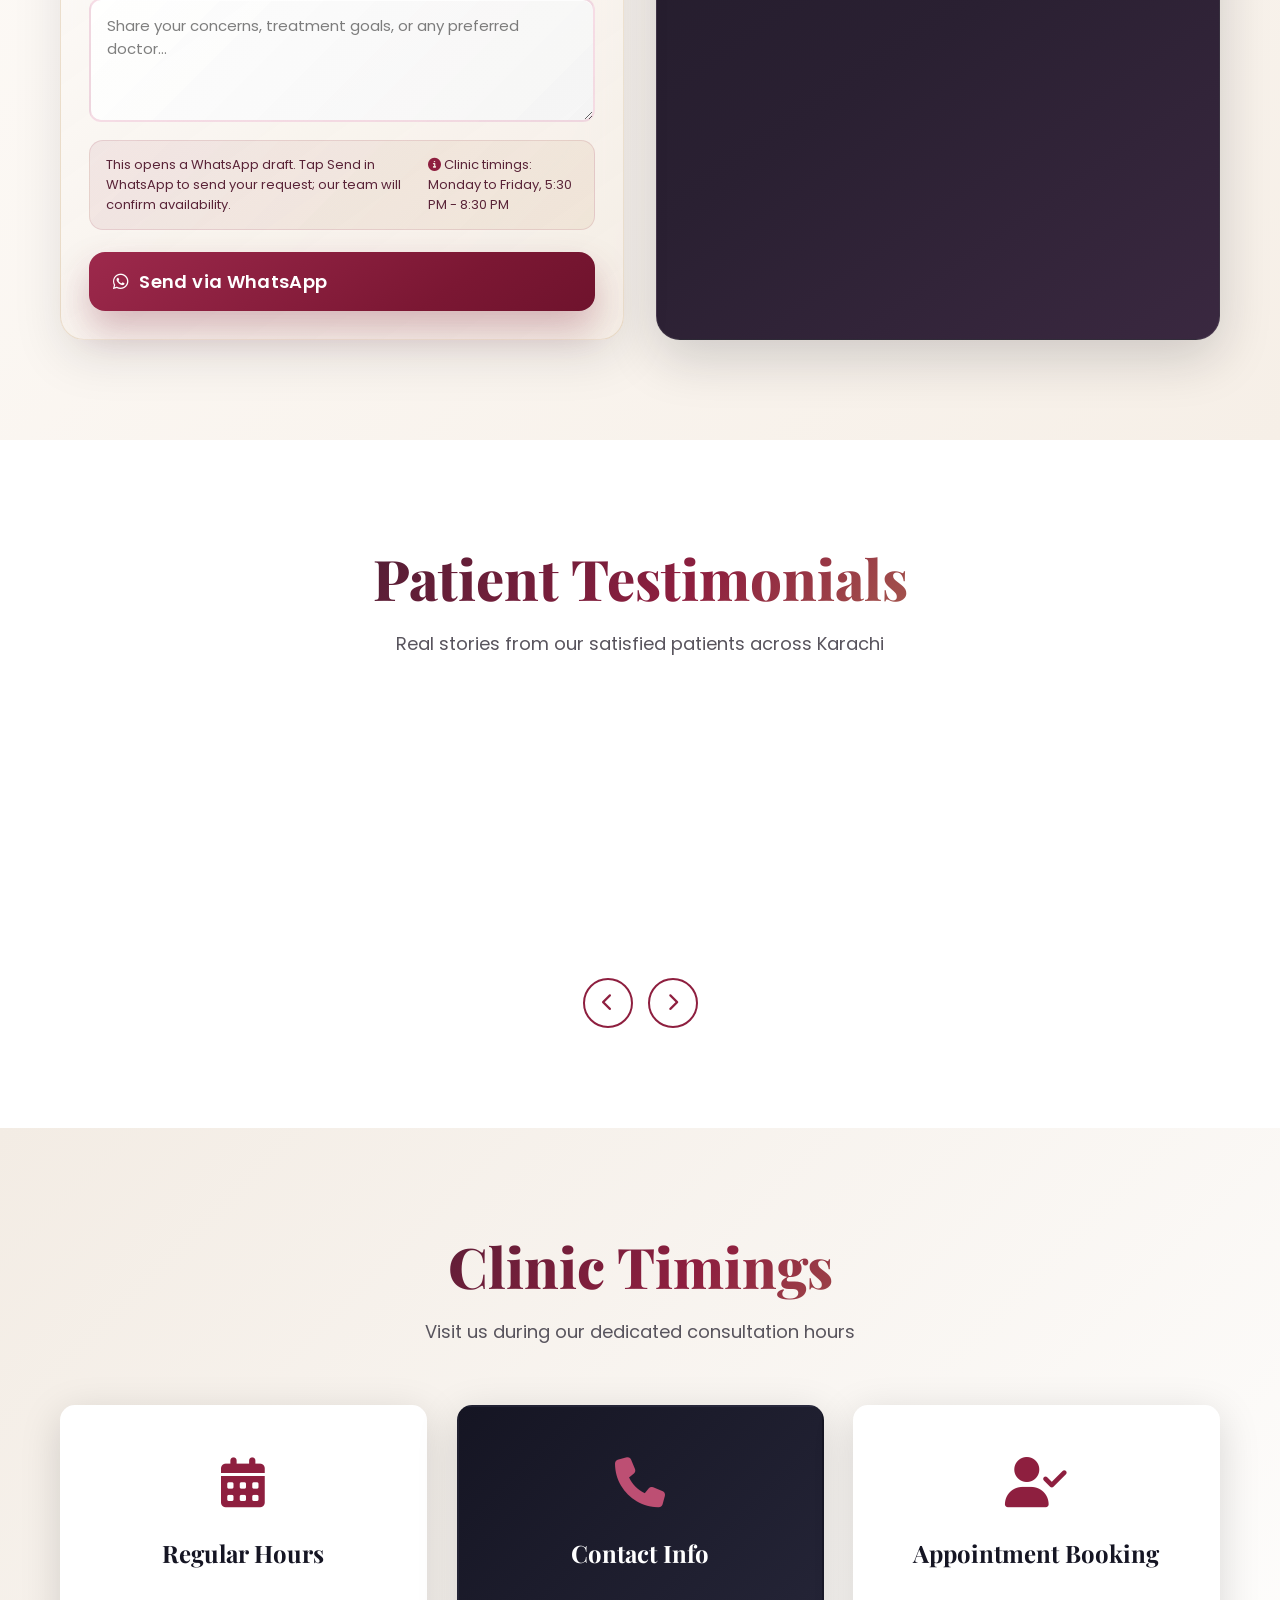
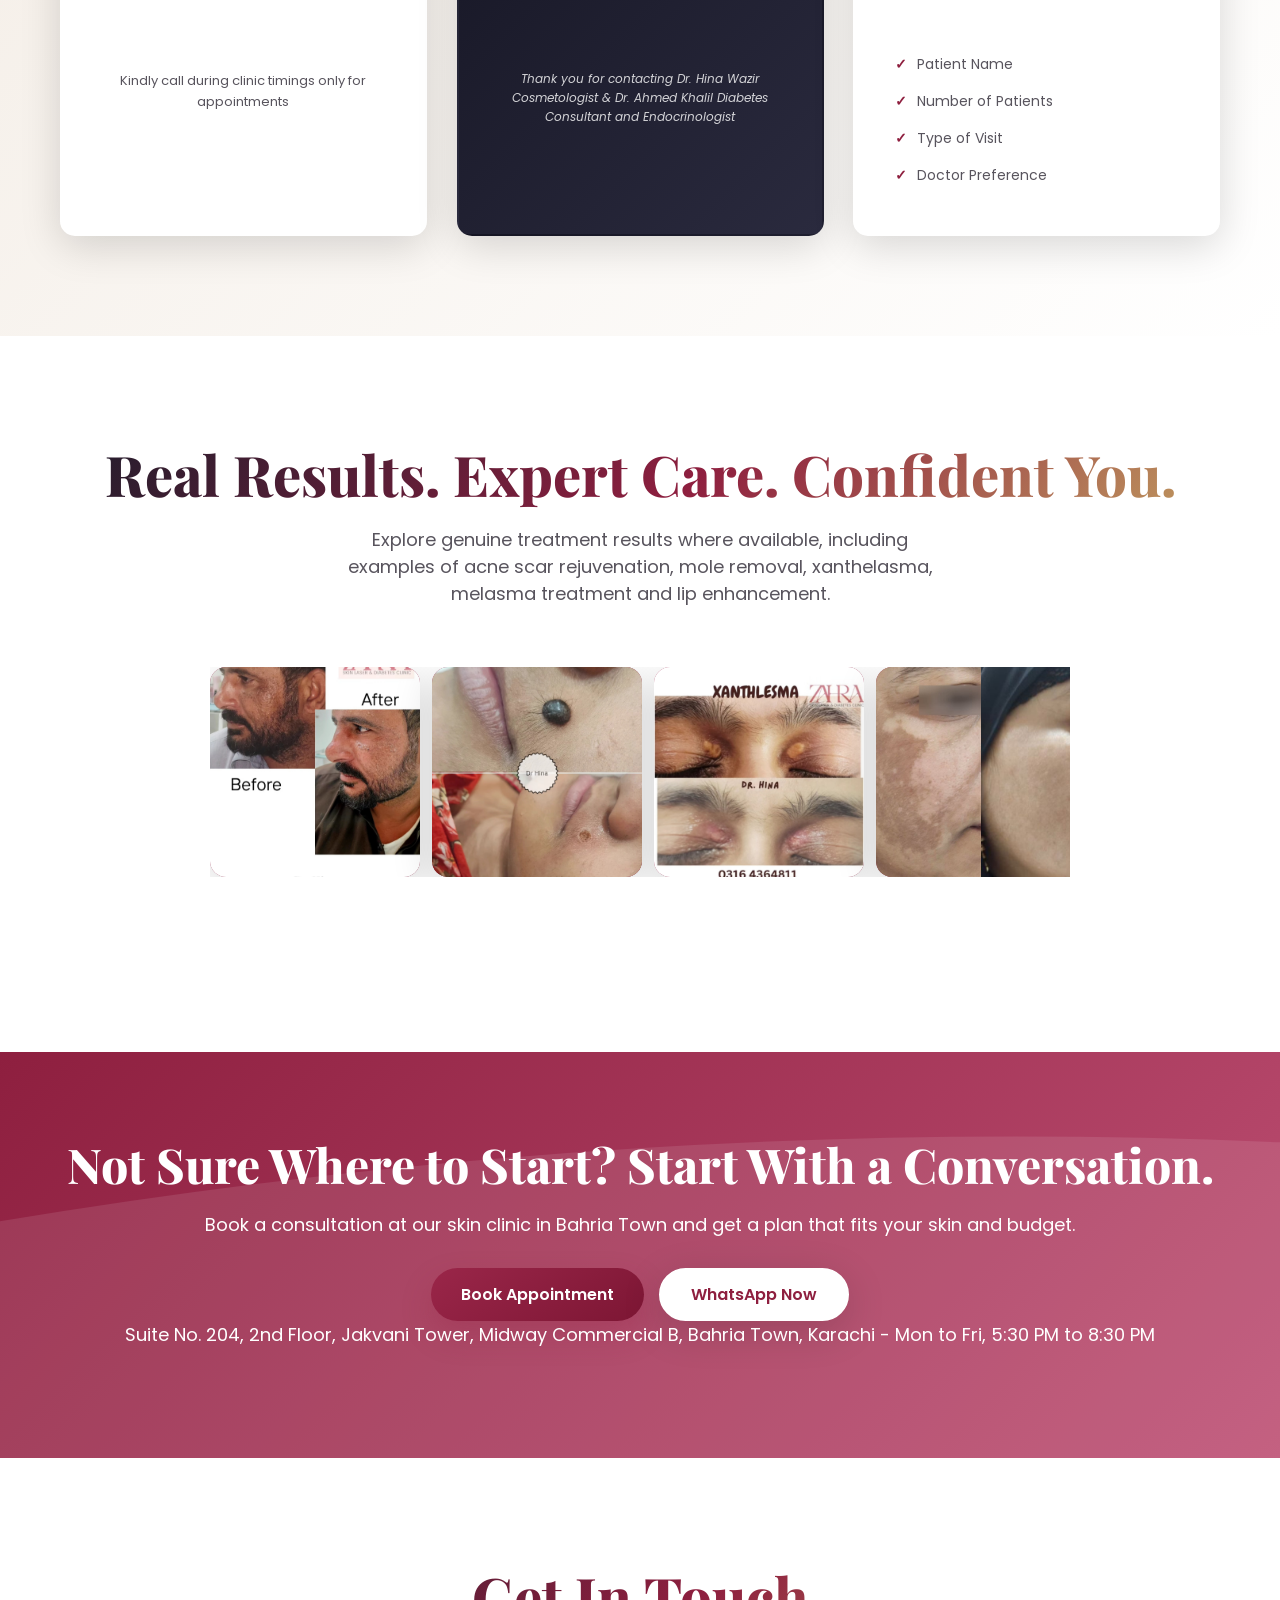
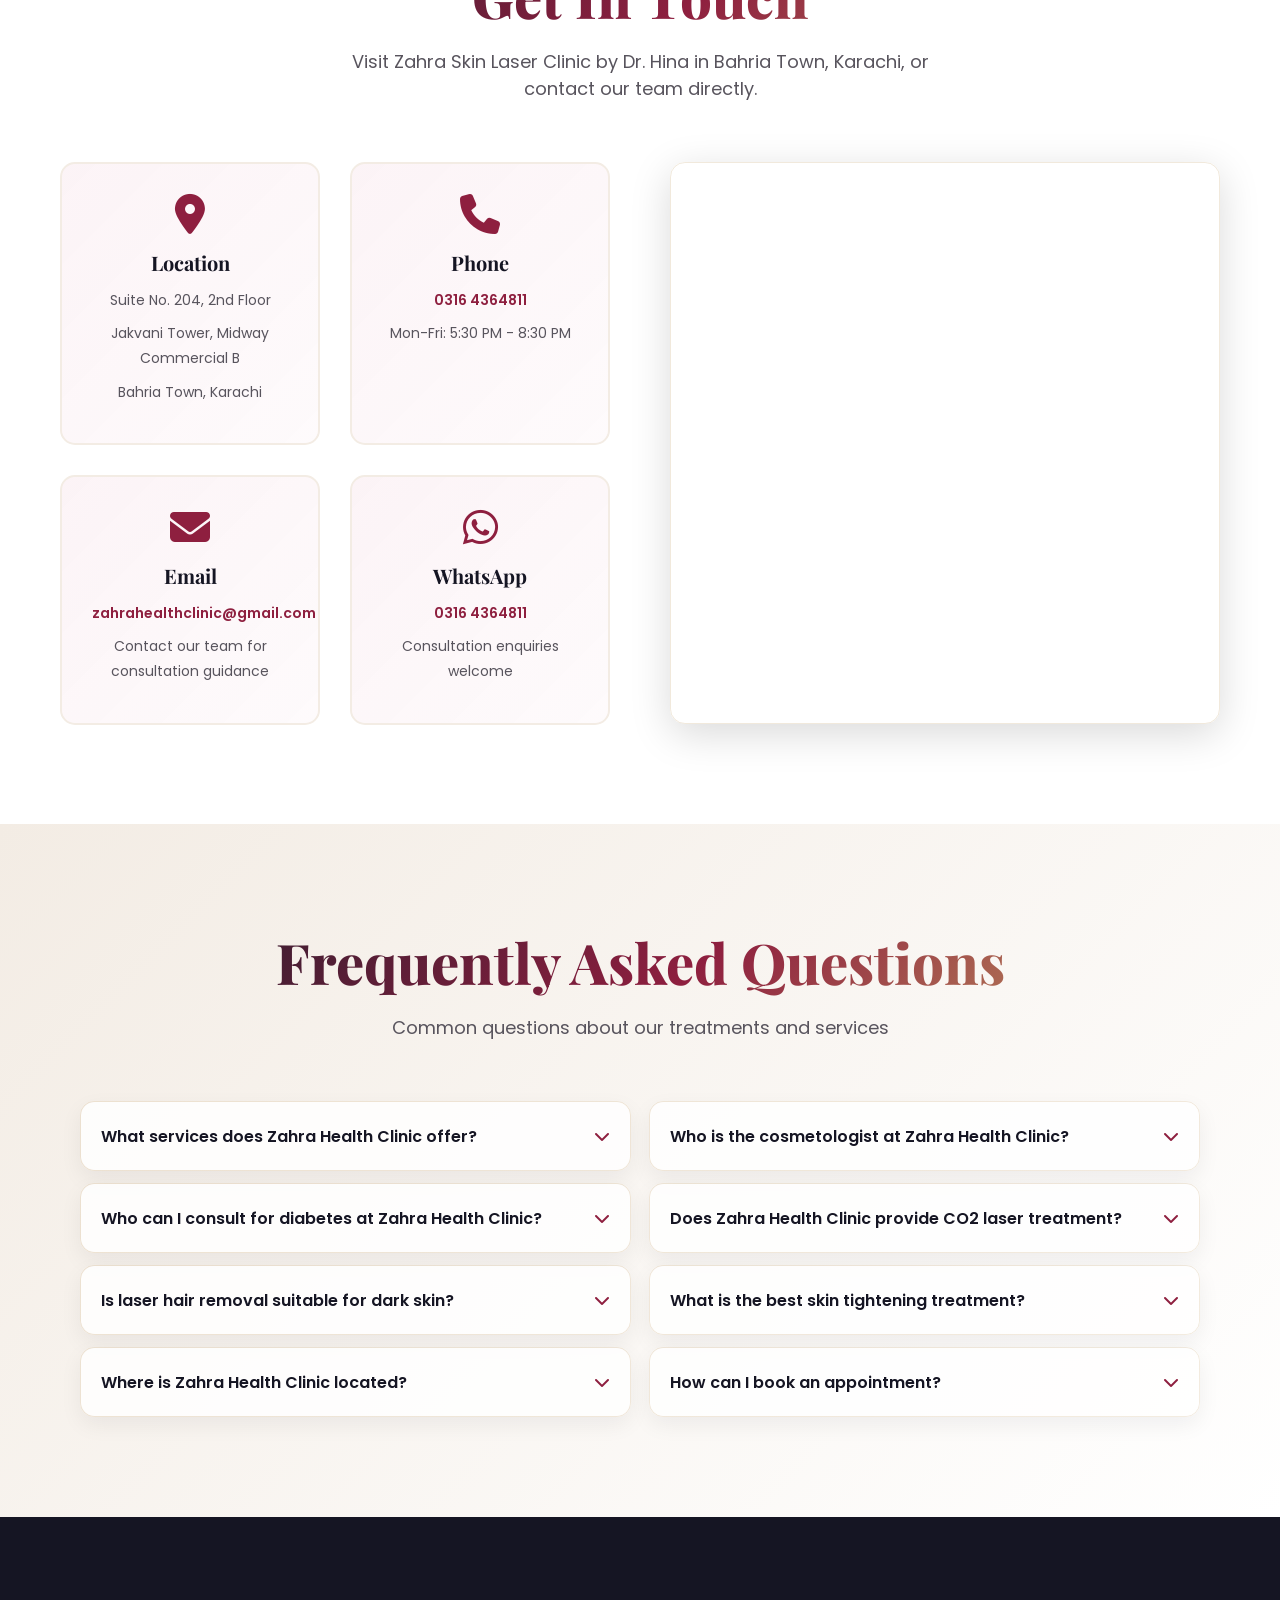
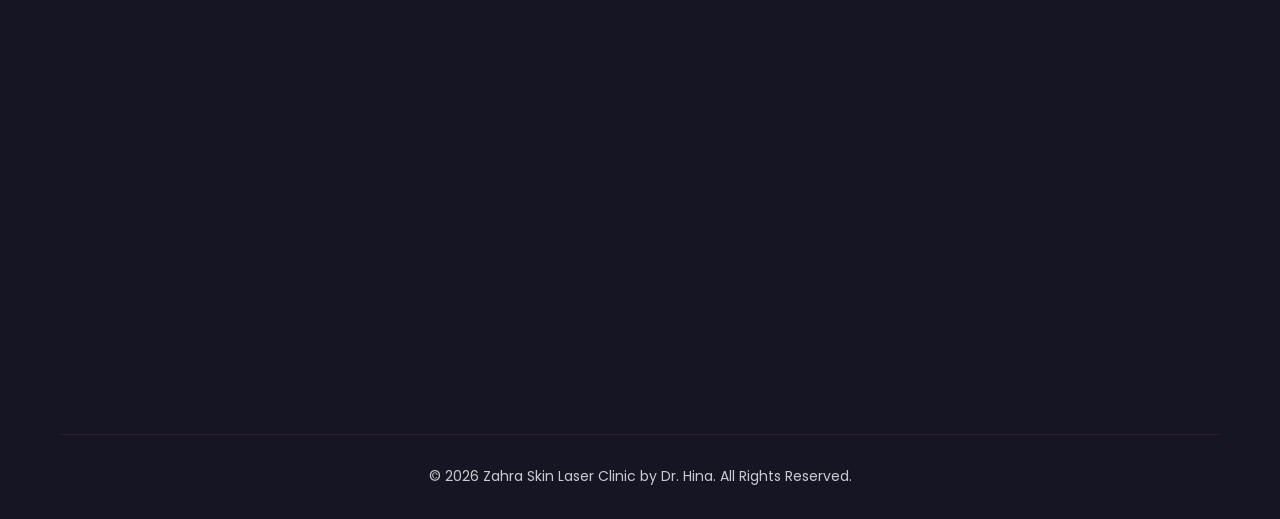
==== commit 2348b27a: "add chatbot and update UI" ====
--- a/index.html
+++ b/index.html
@@ -45,13 +45,18 @@
     <!-- Google fonts -->
     <link
         href="https://fonts.googleapis.com/css2?family=Poppins:wght@300;400;500;600;700;800&family=Playfair+Display:wght@700;800&display=swap"
-        rel="stylesheet">
+        rel="stylesheet" media="print" onload="this.media='all'">
+    <noscript><link
+        href="https://fonts.googleapis.com/css2?family=Poppins:wght@300;400;500;600;700;800&family=Playfair+Display:wght@700;800&display=swap"
+        rel="stylesheet"></noscript>
 
     <!-- Icons ke liye Font Awesome -->
-    <link rel="stylesheet" href="https://cdnjs.cloudflare.com/ajax/libs/font-awesome/6.4.0/css/all.min.css">
+    <link rel="stylesheet" href="https://cdnjs.cloudflare.com/ajax/libs/font-awesome/6.4.0/css/all.min.css" media="print" onload="this.media='all'">
+    <noscript><link rel="stylesheet" href="https://cdnjs.cloudflare.com/ajax/libs/font-awesome/6.4.0/css/all.min.css"></noscript>
 
     <!-- Main stylesheet -->
-    <link rel="stylesheet" href="styles.css?v=20261013-faq2">
+    <link rel="stylesheet" href="styles.css?v=20261022-performance1">
+    <link rel="stylesheet" href="home-images.css?v=1">
 
     <!-- Client-provided homepage structured data -->
     <script type="application/ld+json">
@@ -420,6 +425,8 @@
   ]
 }
     </script>
+    <link rel="stylesheet" href="mobile-navigation.css?v=4">
+    <link rel="stylesheet" href="chatbot.css?v=2">
 </head>
 
 <body>
@@ -459,10 +466,62 @@
 
             <ul class="nav-menu" id="navMenu">
                 <li><a href="index.html" class="nav-link">Home</a></li>
-                <li><a href="services.html" class="nav-link">Services</a></li>
-                <li><a href="doctors.html" class="nav-link">Doctors</a></li>
+                <li class="nav-dropdown">
+                    <a href="services.html" class="nav-link nav-dropdown-page">Services</a>
+                    <button class="nav-dropdown-toggle" type="button" aria-label="Toggle services submenu" aria-expanded="false" aria-controls="mobileServicesMenu"><span class="nav-dropdown-chevron" aria-hidden="true"></span></button>
+                    <ul class="nav-dropdown-menu" id="mobileServicesMenu" hidden>
+                        <li class="nav-dropdown-group">
+                            <a href="aesthetic-dermatology.html">Aesthetic Dermatology</a>
+                            <button class="nav-dropdown-toggle nav-submenu-toggle" type="button" aria-label="Toggle Aesthetic Dermatology treatments" aria-expanded="false" aria-controls="services-aesthetic-submenu"><span class="nav-dropdown-chevron" aria-hidden="true"></span></button>
+                            <ul class="nav-dropdown-menu nav-flyout" id="services-aesthetic-submenu" hidden>
+                                <li><a href="aesthetic-dermatology.html#service-laser-treatment">Laser Hair Removal (Soprano Titanium)</a></li>
+                                <li><a href="aesthetic-dermatology.html#service-skincare">CO2 Laser Resurfacing</a></li>
+                                <li><a href="aesthetic-dermatology.html#service-dermatology">Acne &amp; Scars Treatment</a></li>
+                                <li><a href="aesthetic-dermatology.html#service-hydrafacial">HydraFacial</a></li>
+                                <li><a href="aesthetic-dermatology.html#service-rf-microneedling">Microneedling &amp; PRP Face</a></li>
+                                <li><a href="aesthetic-dermatology.html#service-glutathione">Skin Boosters: PDRN &amp; Polynucleotide</a></li>
+                                <li><a href="aesthetic-dermatology.html#service-chemical-peels">Chemical Peels</a></li>
+                                <li><a href="aesthetic-dermatology.html#service-exosomes">Exosomes</a></li>
+                                <li><a href="aesthetic-dermatology.html#service-hands-feet-rejuvenation">Hands &amp; Feet Rejuvenation</a></li>
+                                <li><a href="aesthetic-dermatology.html#service-botox">Botox</a></li>
+                                <li><a href="aesthetic-dermatology.html#service-dermal-fillers">Dermal Fillers</a></li>
+                                <li><a href="aesthetic-dermatology.html#service-thread-lifts">Thread Lifting</a></li>
+                                <li><a href="aesthetic-dermatology.html#service-biostimulators">Sculptra &amp; Radiesse Biostimulators</a></li>
+                            </ul>
+                        </li>
+                        <li class="nav-dropdown-group">
+                            <a href="mole-body-minor-procedures.html">Mole, Body &amp; Minor Procedures</a>
+                            <button class="nav-dropdown-toggle nav-submenu-toggle" type="button" aria-label="Toggle Mole, Body &amp; Minor Procedures treatments" aria-expanded="false" aria-controls="services-minor-submenu"><span class="nav-dropdown-chevron" aria-hidden="true"></span></button>
+                            <ul class="nav-dropdown-menu nav-flyout" id="services-minor-submenu" hidden>
+                                <li><a href="mole-body-minor-procedures.html#service-fat-dissolving">Fat Dissolving Injection</a></li>
+                                <li><a href="mole-body-minor-procedures.html#service-hair-nails-diseases">PRP Scalp &amp; Hair Fall Treatment</a></li>
+                                <li><a href="mole-body-minor-procedures.html#service-stretch-marks">Stretch Marks Treatment</a></li>
+                                <li><a href="mole-body-minor-procedures.html#service-mole-removal">Mole Removal</a></li>
+                                <li><a href="mole-body-minor-procedures.html#service-skin-tags-removal">Skin Tags Removal</a></li>
+                                <li><a href="mole-body-minor-procedures.html#service-antioxidant-injections">Antioxidant Injections</a></li>
+                            </ul>
+                        </li>
+                        <li class="nav-dropdown-group">
+                            <a href="diabetes-weight-management.html">Diabetes &amp; Weight Management</a>
+                            <button class="nav-dropdown-toggle nav-submenu-toggle" type="button" aria-label="Toggle Diabetes &amp; Weight Management treatments" aria-expanded="false" aria-controls="services-diabetes-submenu"><span class="nav-dropdown-chevron" aria-hidden="true"></span></button>
+                            <ul class="nav-dropdown-menu nav-flyout" id="services-diabetes-submenu" hidden>
+                                <li><a href="diabetes-weight-management.html#service-diabetes">Diabetes &amp; Weight Management Clinic</a></li>
+                            </ul>
+                        </li>
+                    </ul>
+                </li>
+                <li class="nav-dropdown">
+                    <a href="doctors.html" class="nav-link nav-dropdown-page">Doctors</a>
+                    <button class="nav-dropdown-toggle" type="button" aria-label="Toggle doctors submenu" aria-expanded="false" aria-controls="mobileDoctorsMenu"><span class="nav-dropdown-chevron" aria-hidden="true"></span></button>
+                    <ul class="nav-dropdown-menu" id="mobileDoctorsMenu" hidden>
+                        <li><a href="doctors.html#dr-hina-wazir">Dr. Hina Wazir</a></li>
+                        <li><a href="doctors.html#dr-ahmed-khalil">Dr. Ahmed Khalil</a></li>
+                        <li><a href="doctors.html#dr-saher-fatima">Dr. Saher Fatima</a></li>
+                    </ul>
+                </li>
                 <li><a href="why-us.html" class="nav-link">Why Choose Us</a></li>
                 <li><a href="reviews.html" class="nav-link">Reviews</a></li>
+                <li><a href="index.html#gallery" class="nav-link">Before &amp; After</a></li>
                 <li><a href="contact.html" class="nav-link">Contact</a></li>
                 <li><a href="booking.html" class="nav-cta">Book Appointment</a></li>
             </ul>
@@ -580,21 +639,28 @@
     <!-- Services section -->
     <section class="services" id="services">
         <div class="container">
-            <div class="section-header">
-                <h2 class="section-title">Our Skin &amp; Aesthetic Care Includes</h2>
-                <p class="section-subtitle">Personalized dermatology, laser and aesthetic care for your individual skin
-                    concerns.</p>
-            </div>
-
-            <ul class="care-focus-list">
-                <li>Acne, acne scars and enlarged pores</li>
-                <li>Pigmentation and uneven skin tone</li>
-                <li>Skin texture and dullness</li>
-                <li>Unwanted facial and body hair</li>
-                <li>Fine lines and signs of skin aging</li>
-                <li>Laser and advanced aesthetic treatments</li>
-                <li>Personalized skincare guidance</li>
-            </ul>
+            <div class="home-care-intro">
+                <div class="home-care-intro-copy">
+                    <div class="section-header">
+                        <h2 class="section-title">Our Skin &amp; Aesthetic Care Includes</h2>
+                        <p class="section-subtitle">Personalized dermatology, laser and aesthetic care for your individual skin
+                            concerns.</p>
+                    </div>
+
+                    <ul class="care-focus-list">
+                        <li>Acne, acne scars and enlarged pores</li>
+                        <li>Pigmentation and uneven skin tone</li>
+                        <li>Skin texture and dullness</li>
+                        <li>Unwanted facial and body hair</li>
+                        <li>Fine lines and signs of skin aging</li>
+                        <li>Laser and advanced aesthetic treatments</li>
+                        <li>Personalized skincare guidance</li>
+                    </ul>
+                </div>
+                <div class="home-skincare-visual" aria-hidden="true">
+                    <img src="assets/home/skincare-portrait.webp" alt="" width="1024" height="1536" loading="lazy" decoding="async">
+                </div>
+            </div>
 
             <div class="services-grid service-category-grid">
                 <div class="service-card service-category-card">
@@ -609,7 +675,7 @@
                         <li>Diabetic foot</li>
                         <li>Thyroid</li>
                     </ul>
-                    <a href="services.html#diabetes-services" class="service-link">View Diabetes Services <i
+                    <a href="diabetes-weight-management.html" class="service-link">View Diabetes Services <i
                             class="fas fa-arrow-right"></i></a>
                 </div>
 
@@ -632,7 +698,7 @@
                         <li>Biostimulator: Sculptra / Radiesse</li>
                         <li>Exosomes</li>
                     </ul>
-                    <a href="services.html#aesthetic-services" class="service-link">Explore Aesthetic Services <i
+                    <a href="aesthetic-dermatology.html" class="service-link">Explore Aesthetic Services <i
                             class="fas fa-arrow-right"></i></a>
                 </div>
 
@@ -649,7 +715,7 @@
                         <li>Thread lifting</li>
                         <li>Hair fall treatment</li>
                     </ul>
-                    <a href="services.html#minor-procedures" class="service-link">Explore Minor Procedures <i
+                    <a href="mole-body-minor-procedures.html" class="service-link">Explore Minor Procedures <i
                             class="fas fa-arrow-right"></i></a>
                 </div>
             </div>
@@ -707,7 +773,10 @@
 
     <!-- Personalized care section -->
     <section class="personalized-care" id="personalized-care">
-        <div class="container">
+        <div class="container home-consultation-layout">
+            <div class="home-consultation-visual">
+                <img src="assets/home/consultation-scene.webp" alt="Illustrative scene of a skincare consultation" width="1536" height="1024" loading="lazy" decoding="async">
+            </div>
             <div class="personalized-care-copy">
                 <p class="section-kicker">Doctor-led treatment planning</p>
                 <h2 class="section-title">Your Skin Deserves Personalized Medical Care</h2>
@@ -1597,9 +1666,10 @@
     </button>
 
     <!-- Scripts -->
-    <script src="https://cdnjs.cloudflare.com/ajax/libs/gsap/3.12.2/gsap.min.js" defer></script>
-    <script src="https://cdnjs.cloudflare.com/ajax/libs/vanilla-tilt/1.8.0/vanilla.tilt.min.js" defer></script>
-    <script src="script.js?v=20261013-faq1" defer></script>
+    <script src="script.js?v=20261022-booking2" defer></script>
+    <script src="chatbot-knowledge.js?v=2" defer></script>
+    <script src="chatbot-engine.js?v=1" defer></script>
+    <script src="chatbot.js?v=1" defer></script>
 </body>
 
 </html>
--- a/styles.css
+++ b/styles.css
@@ -47,6 +47,15 @@
     overflow-x: hidden;
 }
 
+/* Unstyled links use the clinic palette; component-specific colors take priority. */
+:where(a[href]) {
+    color: var(--color-primary);
+}
+
+:where(a[href]:hover, a[href]:focus-visible) {
+    color: var(--color-primary-light);
+}
+
 /* Scrollbar ki styling */
 ::-webkit-scrollbar {
     width: 10px;
@@ -98,6 +107,11 @@
     opacity: 1;
     visibility: visible;
     transition: opacity 0.4s ease, visibility 0.4s ease;
+    animation: clinic-loader-exit 0.25s ease 1.2s forwards;
+}
+
+@keyframes clinic-loader-exit {
+    to { opacity: 0; visibility: hidden; pointer-events: none; }
 }
 
 .loading-screen.hidden {
--- a/home-images.css
+++ b/home-images.css
@@ -0,0 +1,101 @@
+/* Homepage imagery only. Keep the booking form and shared page styles intact. */
+#services .home-care-intro {
+    display: grid;
+    grid-template-columns: minmax(0, 1.15fr) minmax(0, 0.85fr);
+    align-items: center;
+    gap: clamp(24px, 5vw, 72px);
+    margin-bottom: 48px;
+    border-radius: 32px;
+    background: radial-gradient(ellipse at 82% 54%, #f3e5de 0%, transparent 64%);
+}
+
+#services .home-care-intro-copy {
+    min-width: 0;
+}
+
+#services .home-care-intro .section-header {
+    text-align: left;
+    margin-bottom: 28px;
+}
+
+#services .home-care-intro .section-subtitle {
+    margin-left: 0;
+}
+
+#services .home-care-intro .care-focus-list {
+    grid-template-columns: 1fr;
+    margin-bottom: 0;
+}
+
+#services .home-skincare-visual {
+    min-width: 0;
+    align-self: stretch;
+    display: flex;
+    align-items: end;
+    justify-content: center;
+    overflow: hidden;
+    -webkit-mask-image: linear-gradient(to bottom, #000 78%, transparent 100%);
+    mask-image: linear-gradient(to bottom, #000 78%, transparent 100%);
+}
+
+#services .home-skincare-visual img {
+    display: block;
+    width: min(100%, 410px);
+    height: auto;
+    max-height: 610px;
+    object-fit: contain;
+    object-position: center bottom;
+}
+
+#personalized-care {
+    background: linear-gradient(120deg, #f8f3ee, #f5e8e2 62%, #fff9f4);
+}
+
+#personalized-care .home-consultation-layout {
+    display: grid;
+    grid-template-columns: minmax(0, 1fr) minmax(0, 1fr);
+    align-items: center;
+    gap: clamp(24px, 4vw, 60px);
+}
+
+#personalized-care .home-consultation-visual {
+    min-width: 0;
+    overflow: hidden;
+    border-radius: 32px 90px 32px 32px;
+    -webkit-mask-image: linear-gradient(to right, transparent, #000 4%, #000 90%, transparent);
+    mask-image: linear-gradient(to right, transparent, #000 4%, #000 90%, transparent);
+}
+
+#personalized-care .home-consultation-visual img {
+    display: block;
+    width: 100%;
+    height: auto;
+    aspect-ratio: 6 / 5;
+    object-fit: cover;
+    object-position: 65% center;
+}
+
+@media (max-width: 900px) {
+    #services .home-care-intro,
+    #personalized-care .home-consultation-layout {
+        grid-template-columns: 1fr;
+        gap: 24px;
+    }
+
+    #services .home-care-intro {
+        background: radial-gradient(ellipse at 50% 74%, #f3e5de, transparent 70%);
+    }
+
+    #services .home-skincare-visual img {
+        width: min(100%, 330px);
+        max-height: 410px;
+    }
+
+    #personalized-care .home-consultation-visual {
+        border-radius: 24px 60px 24px 24px;
+    }
+
+    #personalized-care .home-consultation-visual img {
+        aspect-ratio: 3 / 2;
+    }
+}
--- a/mobile-navigation.css
+++ b/mobile-navigation.css
@@ -0,0 +1,272 @@
+.nav-dropdown {
+    position: relative;
+    display: flex;
+    align-items: center;
+    gap: 2px;
+}
+
+.nav-dropdown .nav-dropdown-page {
+    display: inline-block;
+}
+
+.nav-dropdown > .nav-dropdown-toggle {
+    justify-content: center;
+    width: 32px;
+    min-height: 44px;
+    padding: 0;
+}
+
+.nav-dropdown-toggle {
+    display: inline-flex;
+    align-items: center;
+    justify-content: space-between;
+    gap: 10px;
+    border: 0;
+    background: transparent;
+    color: var(--color-dark);
+    font: inherit;
+    font-weight: 500;
+    cursor: pointer;
+}
+
+.nav-dropdown-toggle:hover,
+.nav-dropdown-toggle[aria-expanded="true"] {
+    color: var(--color-primary);
+}
+
+.nav-dropdown-chevron {
+    flex-shrink: 0;
+    width: 7px;
+    height: 7px;
+    border-right: 2px solid currentColor;
+    border-bottom: 2px solid currentColor;
+    transform: translateY(-2px) rotate(45deg);
+    transition: transform 0.2s ease;
+}
+
+.nav-dropdown-menu {
+    display: none;
+    position: absolute;
+    top: 100%;
+    left: 0;
+    width: 280px;
+    padding: 10px;
+    list-style: none;
+    border: 1px solid rgba(142, 31, 63, 0.14);
+    border-radius: 14px;
+    background: #fff9f4;
+    box-shadow: 0 16px 36px rgba(21, 21, 35, 0.13);
+    text-align: left;
+    z-index: 10;
+}
+
+.nav-dropdown-menu:not([hidden]) {
+    display: block;
+}
+
+.nav-dropdown-menu li {
+    position: relative;
+}
+
+.nav-dropdown-menu a,
+.nav-dropdown-menu .nav-submenu-toggle {
+    display: flex;
+    align-items: center;
+    justify-content: space-between;
+    width: 100%;
+    min-height: 44px;
+    padding: 12px;
+    border-radius: 8px;
+    color: var(--color-primary);
+    text-decoration: none;
+    font-size: 14px;
+    line-height: 1.5;
+    text-align: left;
+    overflow-wrap: anywhere;
+}
+
+.nav-dropdown-menu a:hover,
+.nav-dropdown-menu a:focus-visible,
+.nav-dropdown-menu .nav-submenu-toggle:hover,
+.nav-dropdown-menu .nav-submenu-toggle[aria-expanded="true"] {
+    background: #f3e5de;
+}
+
+.nav-submenu-toggle .nav-dropdown-chevron {
+    transform: rotate(-45deg);
+}
+
+.nav-dropdown-menu.nav-flyout {
+    top: 0;
+    left: calc(100% - 2px);
+    width: 300px;
+    max-height: min(65vh, 600px);
+    overflow-y: auto;
+}
+
+.nav-flyout-left > .nav-flyout {
+    left: auto;
+    right: calc(100% - 2px);
+}
+
+.nav-flyout-left > .nav-submenu-toggle .nav-dropdown-chevron {
+    transform: rotate(135deg);
+}
+
+.nav-dropdown-toggle:focus-visible {
+    outline: 2px solid var(--color-primary);
+    outline-offset: 3px;
+    border-radius: 8px;
+}
+
+.mobile-nav-target {
+    scroll-margin-top: 120px;
+}
+
+@media (max-width: 768px) {
+    .nav-menu {
+        height: 100dvh;
+        align-items: stretch;
+        padding-top: 96px;
+        padding-bottom: max(40px, env(safe-area-inset-bottom));
+    }
+
+    .nav-menu > li {
+        flex-shrink: 0;
+    }
+
+    .nav-dropdown .nav-dropdown-page {
+        display: block;
+        padding-left: 44px;
+        text-align: center;
+    }
+
+    .nav-dropdown {
+        display: grid;
+        grid-template-columns: minmax(0, 1fr) 44px;
+        width: 100%;
+        max-width: 480px;
+        margin: 0 auto;
+        gap: 0;
+    }
+
+    .nav-dropdown > .nav-dropdown-toggle {
+        width: 44px;
+        min-height: 48px;
+    }
+
+    .nav-dropdown > .nav-dropdown-menu {
+        grid-column: 1 / -1;
+    }
+
+    .nav-dropdown-toggle {
+        display: inline-flex;
+        justify-content: center;
+        align-items: center;
+        gap: 12px;
+        min-height: 48px;
+        width: 100%;
+        padding: 12px 0;
+        border: 0;
+        background: transparent;
+        color: var(--color-dark);
+        font: inherit;
+        font-size: 18px;
+        font-weight: 500;
+        cursor: pointer;
+    }
+
+    .nav-dropdown-chevron {
+        width: 8px;
+        height: 8px;
+        border-right: 2px solid currentColor;
+        border-bottom: 2px solid currentColor;
+        transform: translateY(-2px) rotate(45deg);
+        transition: transform 0.2s ease;
+    }
+
+    .nav-dropdown-toggle[aria-expanded="true"] .nav-dropdown-chevron {
+        transform: translateY(2px) rotate(225deg);
+    }
+
+    .nav-dropdown-menu:not([hidden]) {
+        display: grid;
+        gap: 4px;
+        margin: 6px auto 12px;
+        padding: 12px;
+        max-width: 480px;
+        list-style: none;
+        border: 1px solid rgba(142, 31, 63, 0.14);
+        border-radius: 16px;
+        background: rgba(243, 236, 228, 0.8);
+        text-align: left;
+    }
+
+    .nav-dropdown-menu,
+    .nav-dropdown-menu.nav-flyout {
+        position: static;
+        width: 100%;
+        max-height: none;
+        overflow: visible;
+        box-shadow: none;
+    }
+
+    .nav-dropdown-menu .nav-submenu-toggle {
+        justify-content: space-between;
+        font-size: 14px;
+        color: var(--color-primary);
+    }
+
+    .nav-submenu-toggle .nav-dropdown-chevron,
+    .nav-flyout-left > .nav-submenu-toggle .nav-dropdown-chevron {
+        transform: translateY(-2px) rotate(45deg);
+    }
+
+    .nav-submenu-toggle[aria-expanded="true"] .nav-dropdown-chevron {
+        transform: translateY(2px) rotate(225deg);
+    }
+
+    .nav-menu .nav-dropdown-menu li {
+        opacity: 1;
+        transform: none;
+        transition: none;
+    }
+
+    .nav-dropdown-menu a {
+        display: block;
+        padding: 12px;
+        min-height: 44px;
+        border-radius: 8px;
+        color: var(--color-primary);
+        text-decoration: none;
+        font-size: 14px;
+        line-height: 1.5;
+        overflow-wrap: anywhere;
+    }
+
+    .nav-dropdown-menu a:hover,
+    .nav-dropdown-menu a:focus-visible {
+        color: var(--color-primary);
+        background: rgba(255, 255, 255, 0.85);
+    }
+
+    .nav-dropdown-toggle:focus-visible {
+        outline: 2px solid var(--color-primary);
+        outline-offset: -2px;
+        border-radius: 8px;
+    }
+}
+
+/* Category names open their page; the separate arrow opens treatments. */
+.nav-dropdown-menu .nav-dropdown-group {
+    display: grid;
+    grid-template-columns: minmax(0, 1fr) 44px;
+}
+.nav-dropdown-group > .nav-submenu-toggle {
+    width: 44px;
+    justify-content: center;
+    padding: 10px;
+}
+.nav-dropdown-group > .nav-flyout {
+    grid-column: 1 / -1;
+}
--- a/chatbot.css
+++ b/chatbot.css
@@ -0,0 +1,52 @@
+#clinic-chat { --chat-viewport-height: 100dvh; font-family: var(--font-body, sans-serif); color: #151523; }
+.clinic-chat-launcher { position: fixed; bottom: 30px; right: 104px; z-index: 1500; width: 66px; height: 66px; border: 0; border-radius: 50%; display: flex; flex-direction: column; align-items: center; justify-content: center; gap: 1px; background: linear-gradient(145deg, #9d294c, #72152f); color: white; box-shadow: 0 7px 26px #65132d40; cursor: pointer; font: inherit; }
+.clinic-chat-launcher span { font-size: 10px; font-weight: 600; }
+.clinic-chat-panel { position: fixed; z-index: 1501; bottom: 110px; right: 30px; width: min(400px, calc(100vw - 32px)); height: 620px; max-height: calc(var(--chat-viewport-height) - 130px); display: flex; flex-direction: column; overflow: hidden; background: #fffaf7; border: 1px solid #e5cbc5; border-radius: 22px; box-shadow: 0 16px 65px #30101c35; }
+.clinic-chat-panel[hidden] { display: none; }
+.clinic-chat-header { display: flex; align-items: center; justify-content: space-between; gap: 12px; padding: 18px 20px; background: linear-gradient(125deg, #8e1f3f, #65132d); color: white; flex-shrink: 0; }
+.clinic-chat-header h2 { font: 600 17px var(--font-body, sans-serif); margin: 0 0 4px; color: white; }
+.clinic-chat-header p { font-size: 11px; margin: 0; color: #ffe6e3; }
+.clinic-chat-close { width: 44px; height: 44px; border: 0; border-radius: 50%; background: #ffffff15; color: white; font-size: 28px; cursor: pointer; flex-shrink: 0; }
+.clinic-chat-note { padding: 10px 18px; margin: 0; background: #f5e8e2; font-size: 10px; line-height: 1.6; color: #65525b; flex-shrink: 0; }
+.clinic-chat-log { flex: 1; min-height: 50px; overflow-y: auto; overscroll-behavior: contain; padding: 16px; display: flex; flex-direction: column; gap: 12px; }
+.clinic-chat-message { max-width: 94%; padding: 12px 14px; align-self: flex-start; border: 1px solid #ead9d3; background: #fff; border-radius: 4px 16px 16px; font-size: 12px; line-height: 1.75; overflow-wrap: anywhere; flex-shrink: 0; }
+.clinic-chat-message-label { display: block; color: #8e1f3f; font-weight: 600; font-size: 10px; margin-bottom: 4px; }
+.clinic-chat-message p { margin: 0; white-space: pre-line; }
+.clinic-chat-message a { display: inline-block; margin-top: 8px; color: #8e1f3f; font-weight: 600; text-underline-offset: 3px; }
+.clinic-chat-message--user { align-self: flex-end; background: #f3e5de; border-radius: 16px 4px 16px 16px; }
+.clinic-chat-suggestions { display: flex; flex-wrap: wrap; gap: 6px; padding: 4px 14px 10px; flex-shrink: 0; }
+.clinic-chat-suggestions button { border: 1px solid #dbb4bc; background: transparent; color: #8e1f3f; border-radius: 18px; font: 500 10px var(--font-body, sans-serif); padding: 8px 10px; min-height: 34px; cursor: pointer; }
+.clinic-chat-suggestions button:hover { background: #f3e5de; }
+.clinic-chat-form { display: flex; gap: 8px; margin: 0 14px; padding: 10px 0; border-top: 1px solid #ead9d3; flex-shrink: 0; }
+.clinic-chat-form input { width: 100%; min-width: 0; border: 1px solid #dec8c2; border-radius: 10px; padding: 11px; background: #fff; color: #151523; font: 13px var(--font-body, sans-serif); }
+.clinic-chat-form button { border: 0; border-radius: 10px; padding: 0 14px; background: #8e1f3f; color: #fff; font: 600 12px var(--font-body, sans-serif); cursor: pointer; }
+.clinic-chat-footer { display: flex; justify-content: space-between; align-items: center; gap: 10px; padding: 0 16px 12px; flex-shrink: 0; }
+.clinic-chat-footer a, .clinic-chat-reset { color: #8e1f3f; font: 500 11px var(--font-body, sans-serif); }
+.clinic-chat-reset { border: 0; background: none; padding: 8px 0; cursor: pointer; }
+.clinic-chat-sr { position: absolute; width: 1px; height: 1px; padding: 0; overflow: hidden; clip-path: inset(50%); white-space: nowrap; }
+#clinic-chat :focus-visible { outline: 2px solid #bd4f73; outline-offset: 3px; }
+.navbar:has(.nav-menu.active) ~ #clinic-chat { visibility: hidden; }
+@media (min-width: 769px) {
+    body.clinic-chat-ready .clinic-chat-launcher,
+    body.clinic-chat-ready .whatsapp-float,
+    body.clinic-chat-ready .back-to-top {
+        width: 60px;
+        height: 60px;
+    }
+    body.clinic-chat-ready .clinic-chat-launcher { right: 104px; bottom: 30px; }
+    body.clinic-chat-ready .whatsapp-float { right: 30px; bottom: 30px; }
+    body.clinic-chat-ready .back-to-top { right: 30px; bottom: 104px; }
+}
+@media (max-width: 768px) {
+    body.clinic-chat-ready .whatsapp-float { display: none; }
+    body.clinic-chat-ready .back-to-top { right: 16px; bottom: calc(94px + env(safe-area-inset-bottom, 0px)); }
+    .clinic-chat-launcher { right: 16px; bottom: calc(18px + env(safe-area-inset-bottom, 0px)); width: 58px; height: 58px; }
+    .clinic-chat-panel { right: 12px; bottom: calc(88px + env(safe-area-inset-bottom, 0px)); width: calc(100vw - 24px); max-height: calc(var(--chat-viewport-height) - 110px - env(safe-area-inset-bottom, 0px)); border-radius: 18px; }
+    .clinic-chat-form input { font-size: 16px; }
+    .clinic-chat-note { font-size: 10px; }
+}
+@media (max-height: 500px) {
+    .clinic-chat-suggestions, .clinic-chat-note { display: none; }
+    .clinic-chat-header { padding: 8px 16px; }
+    .clinic-chat-log { min-height: 0; }
+}
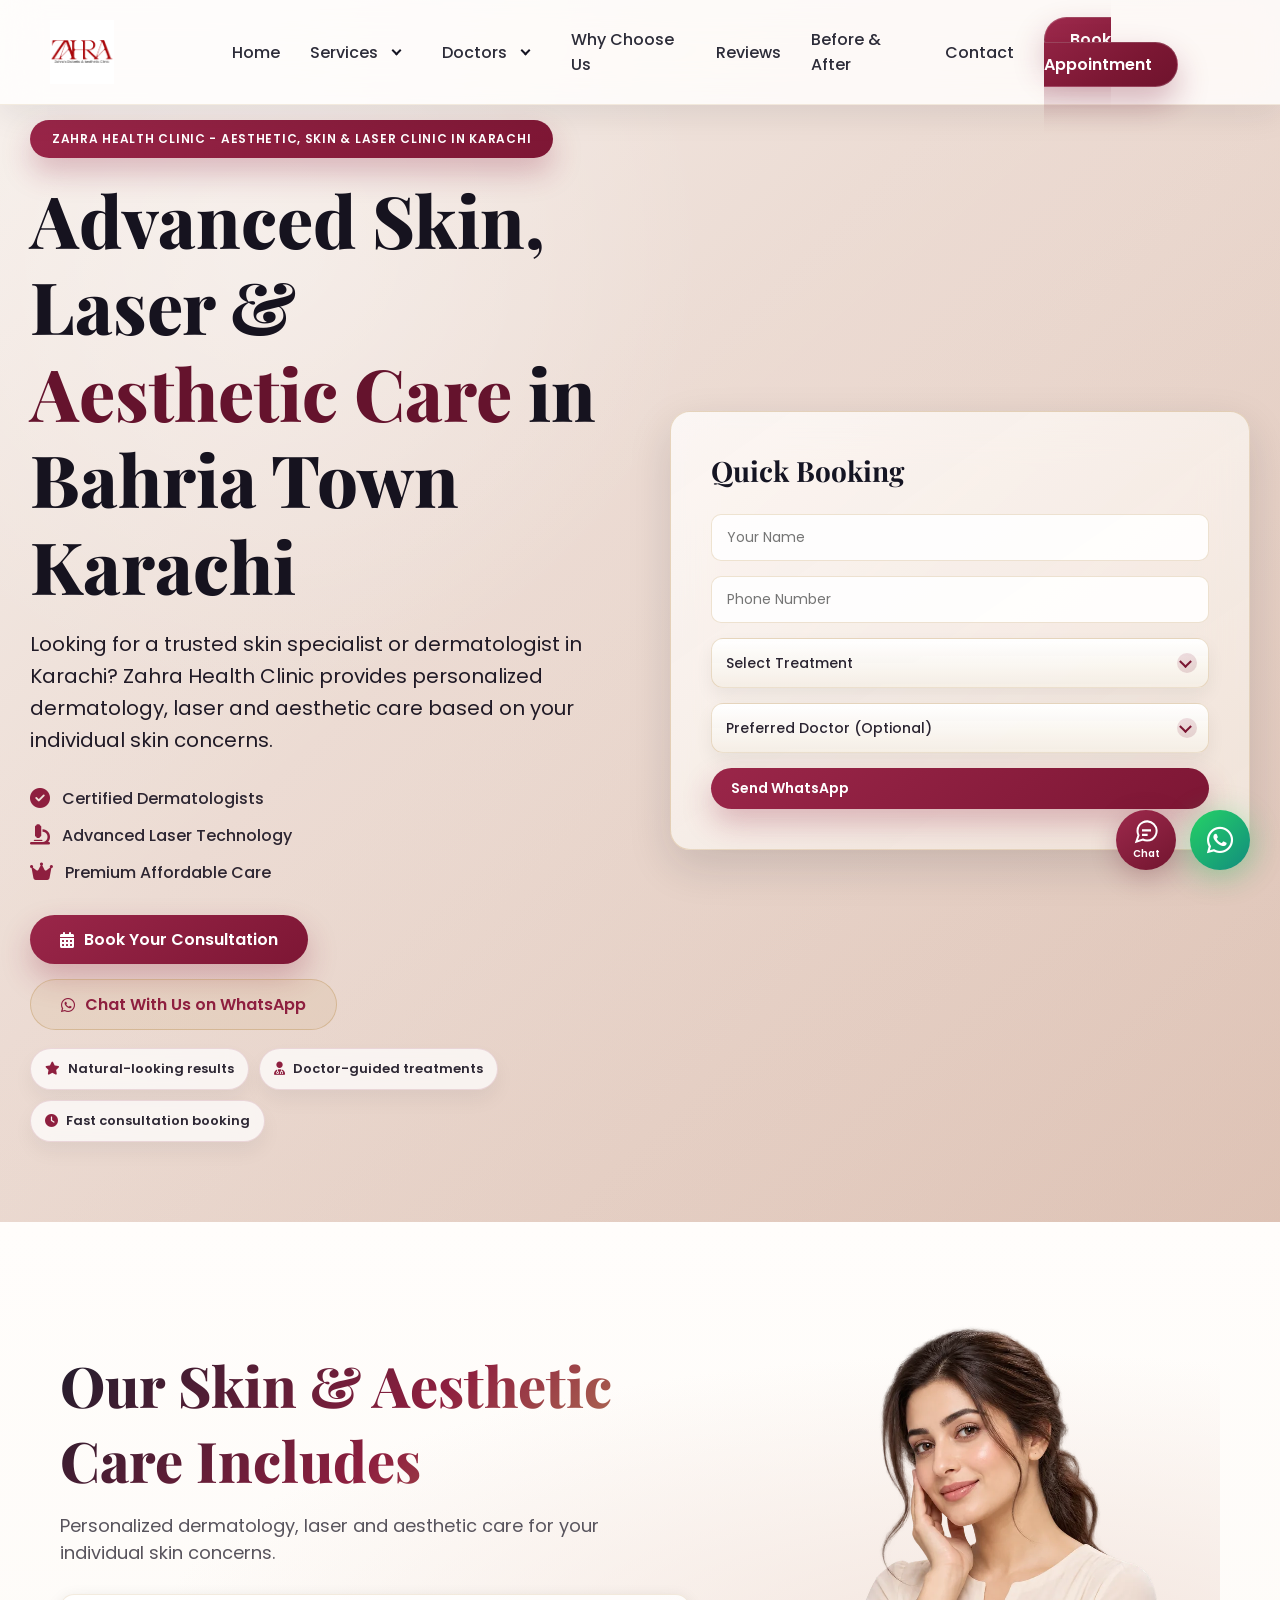
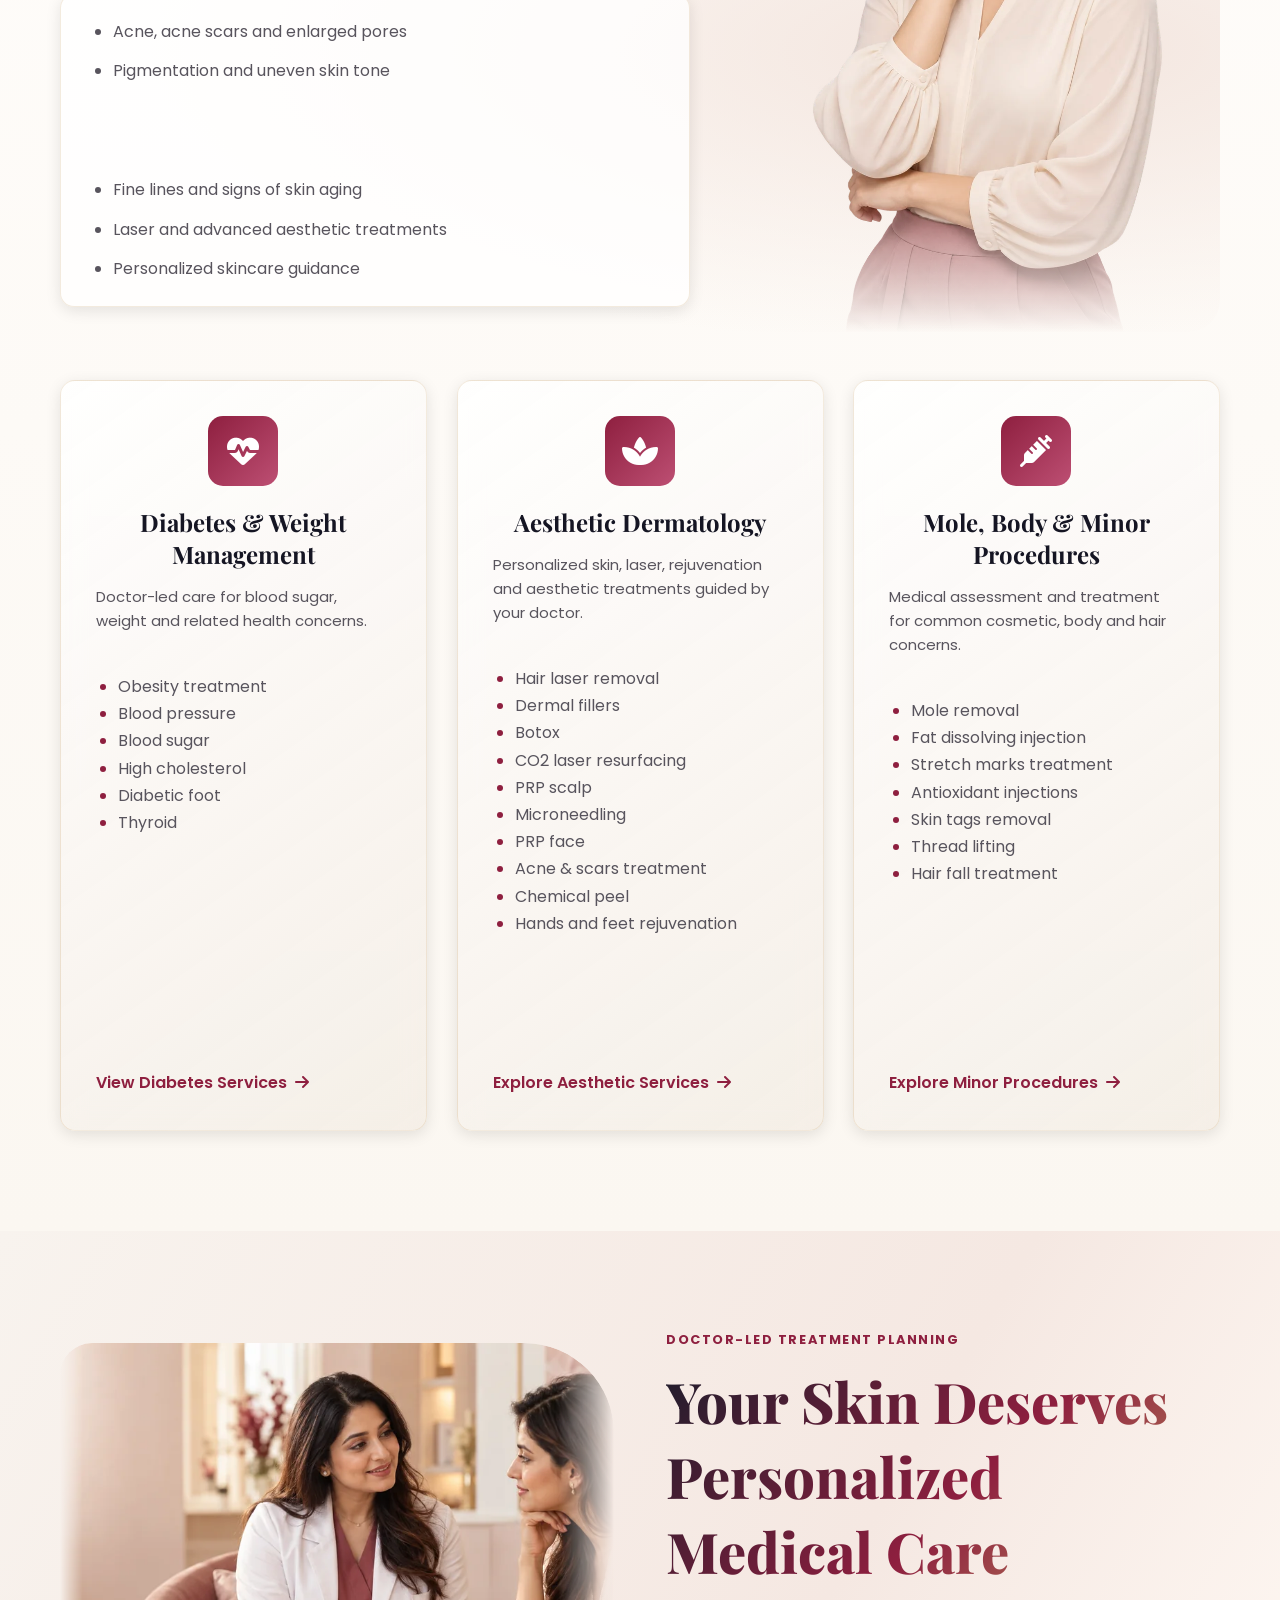
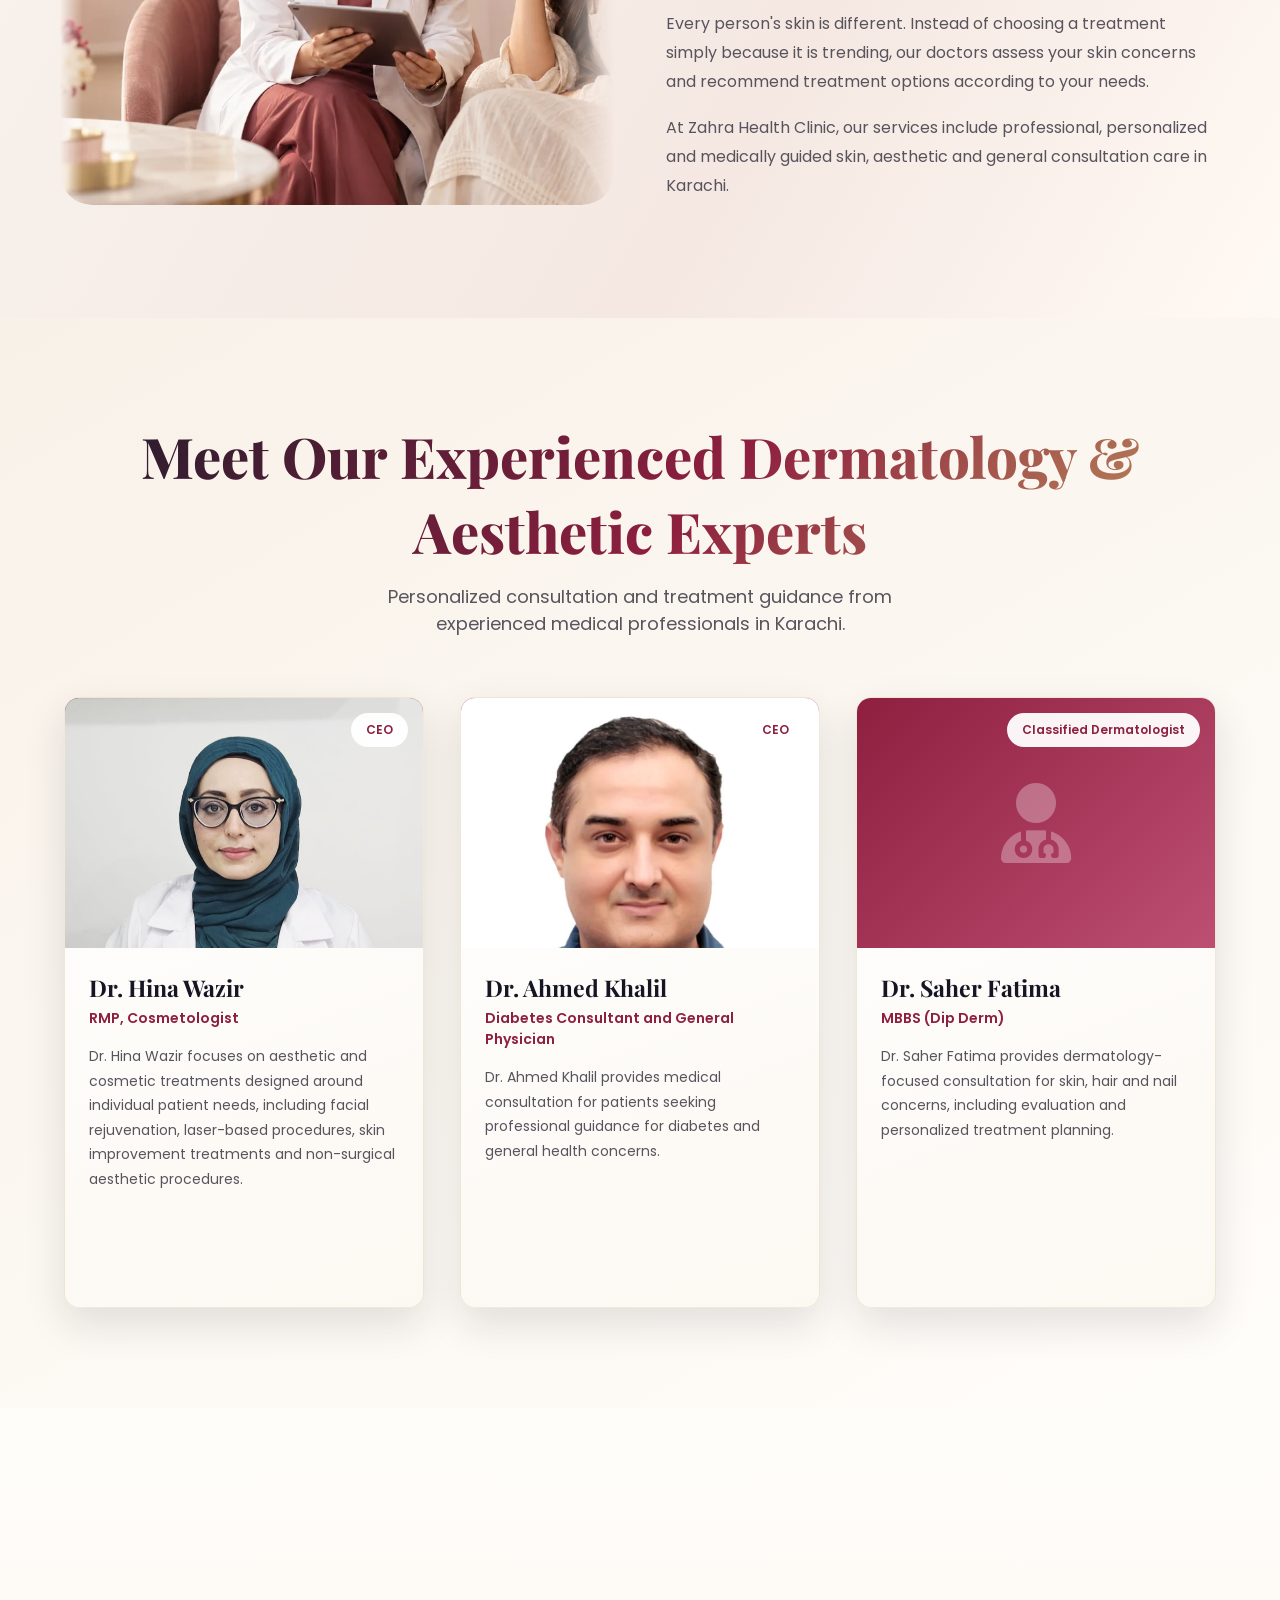
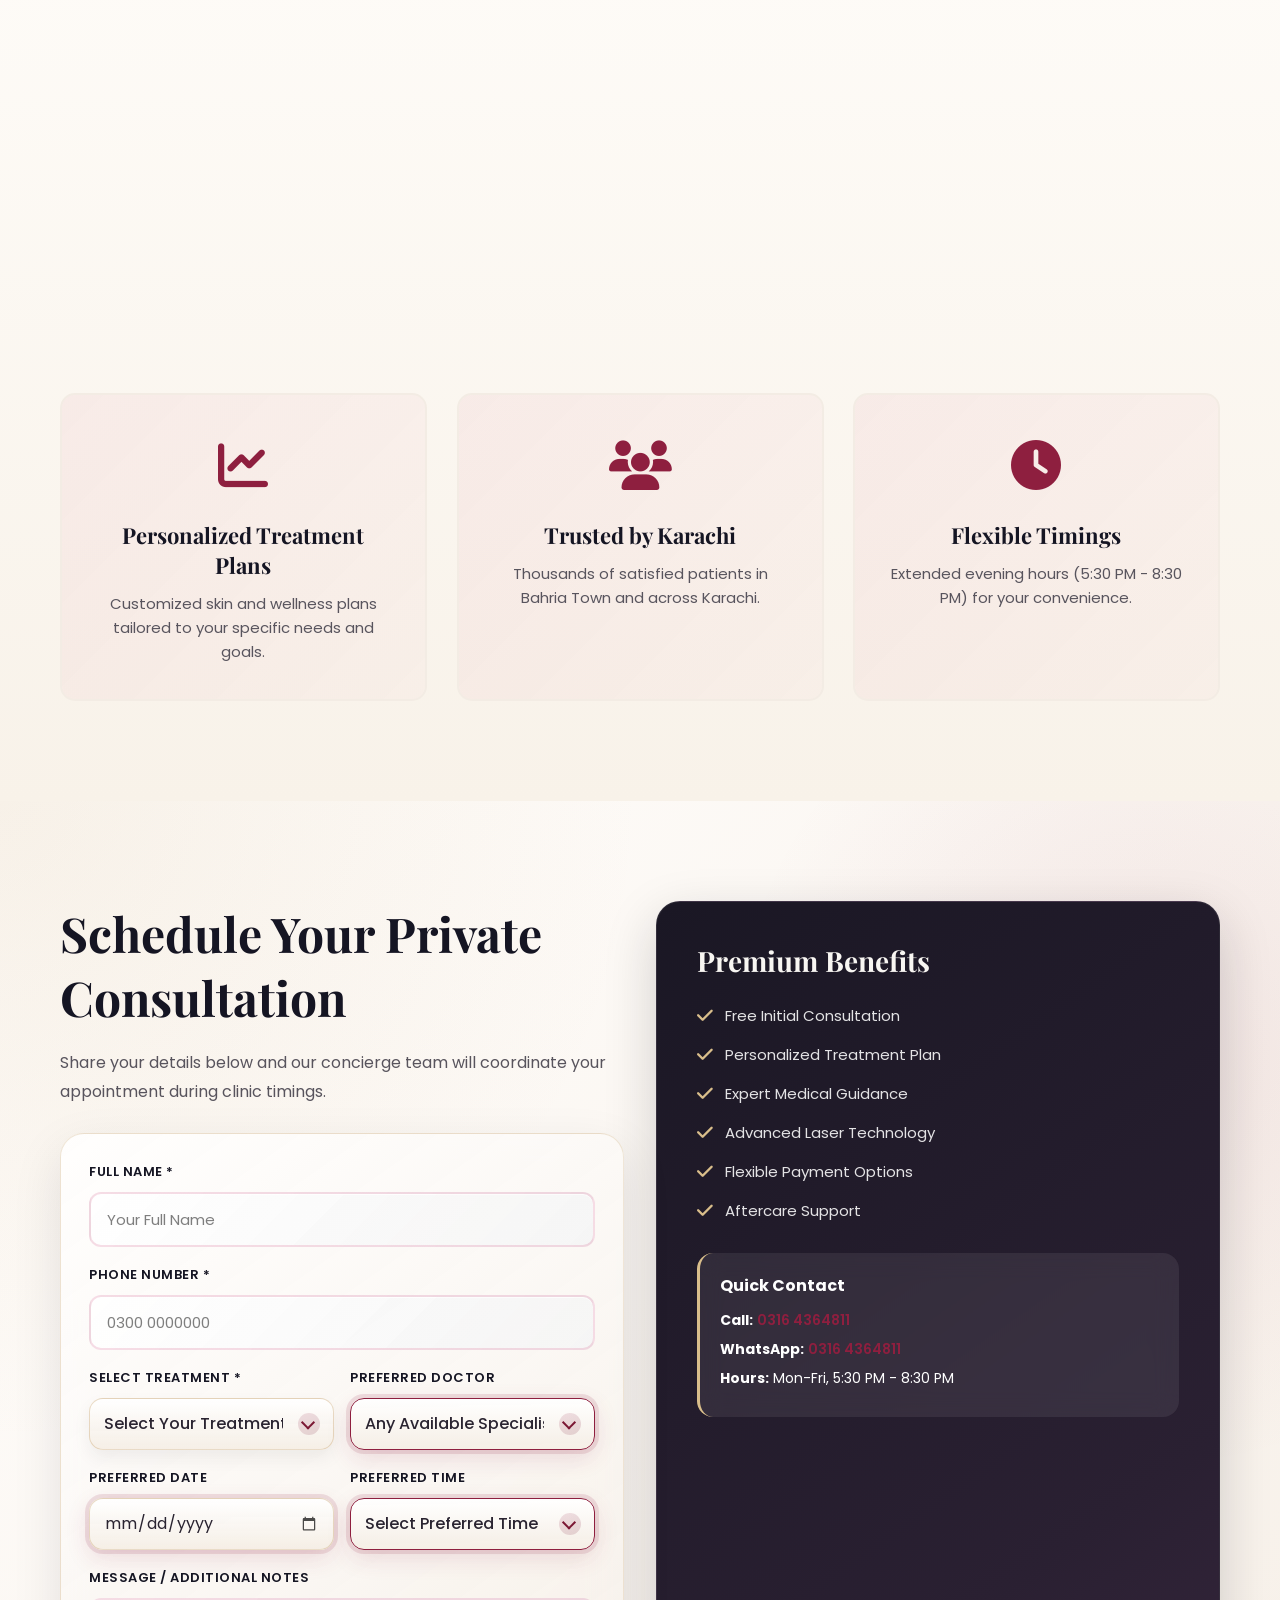
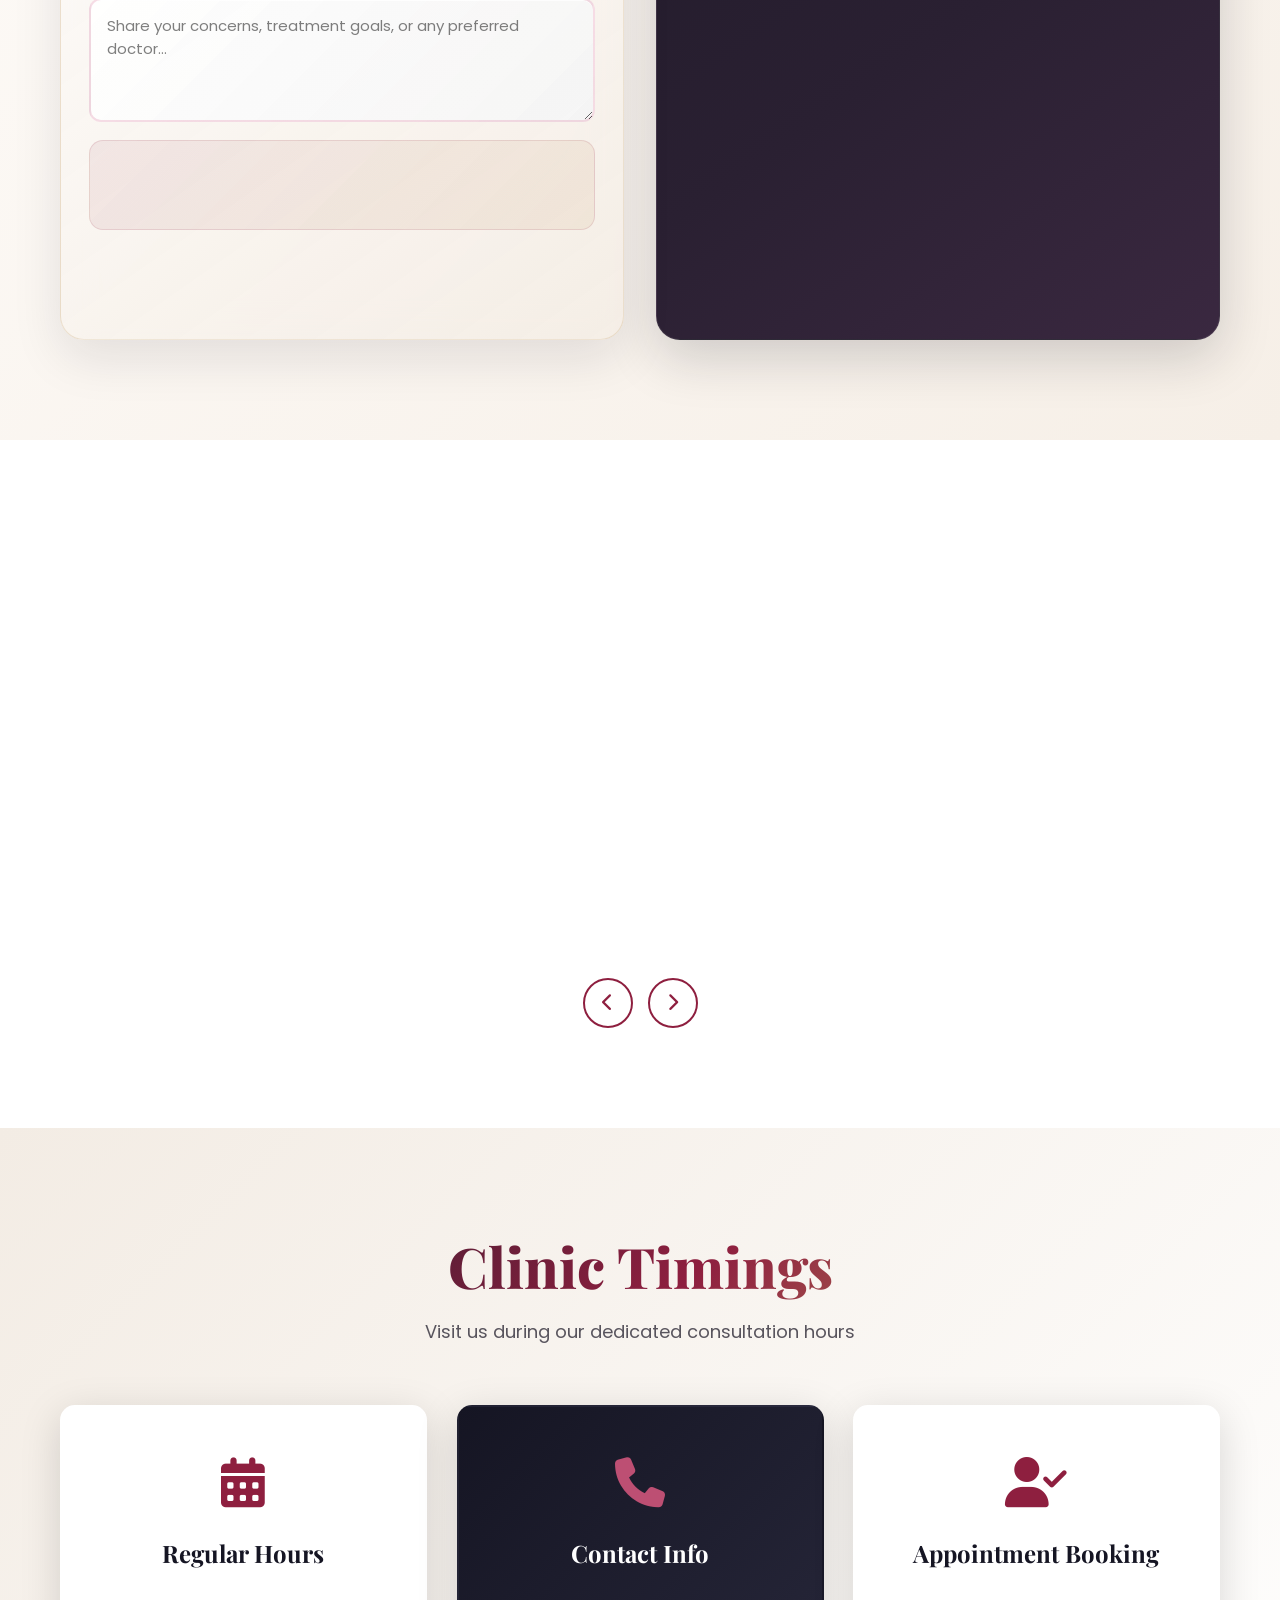
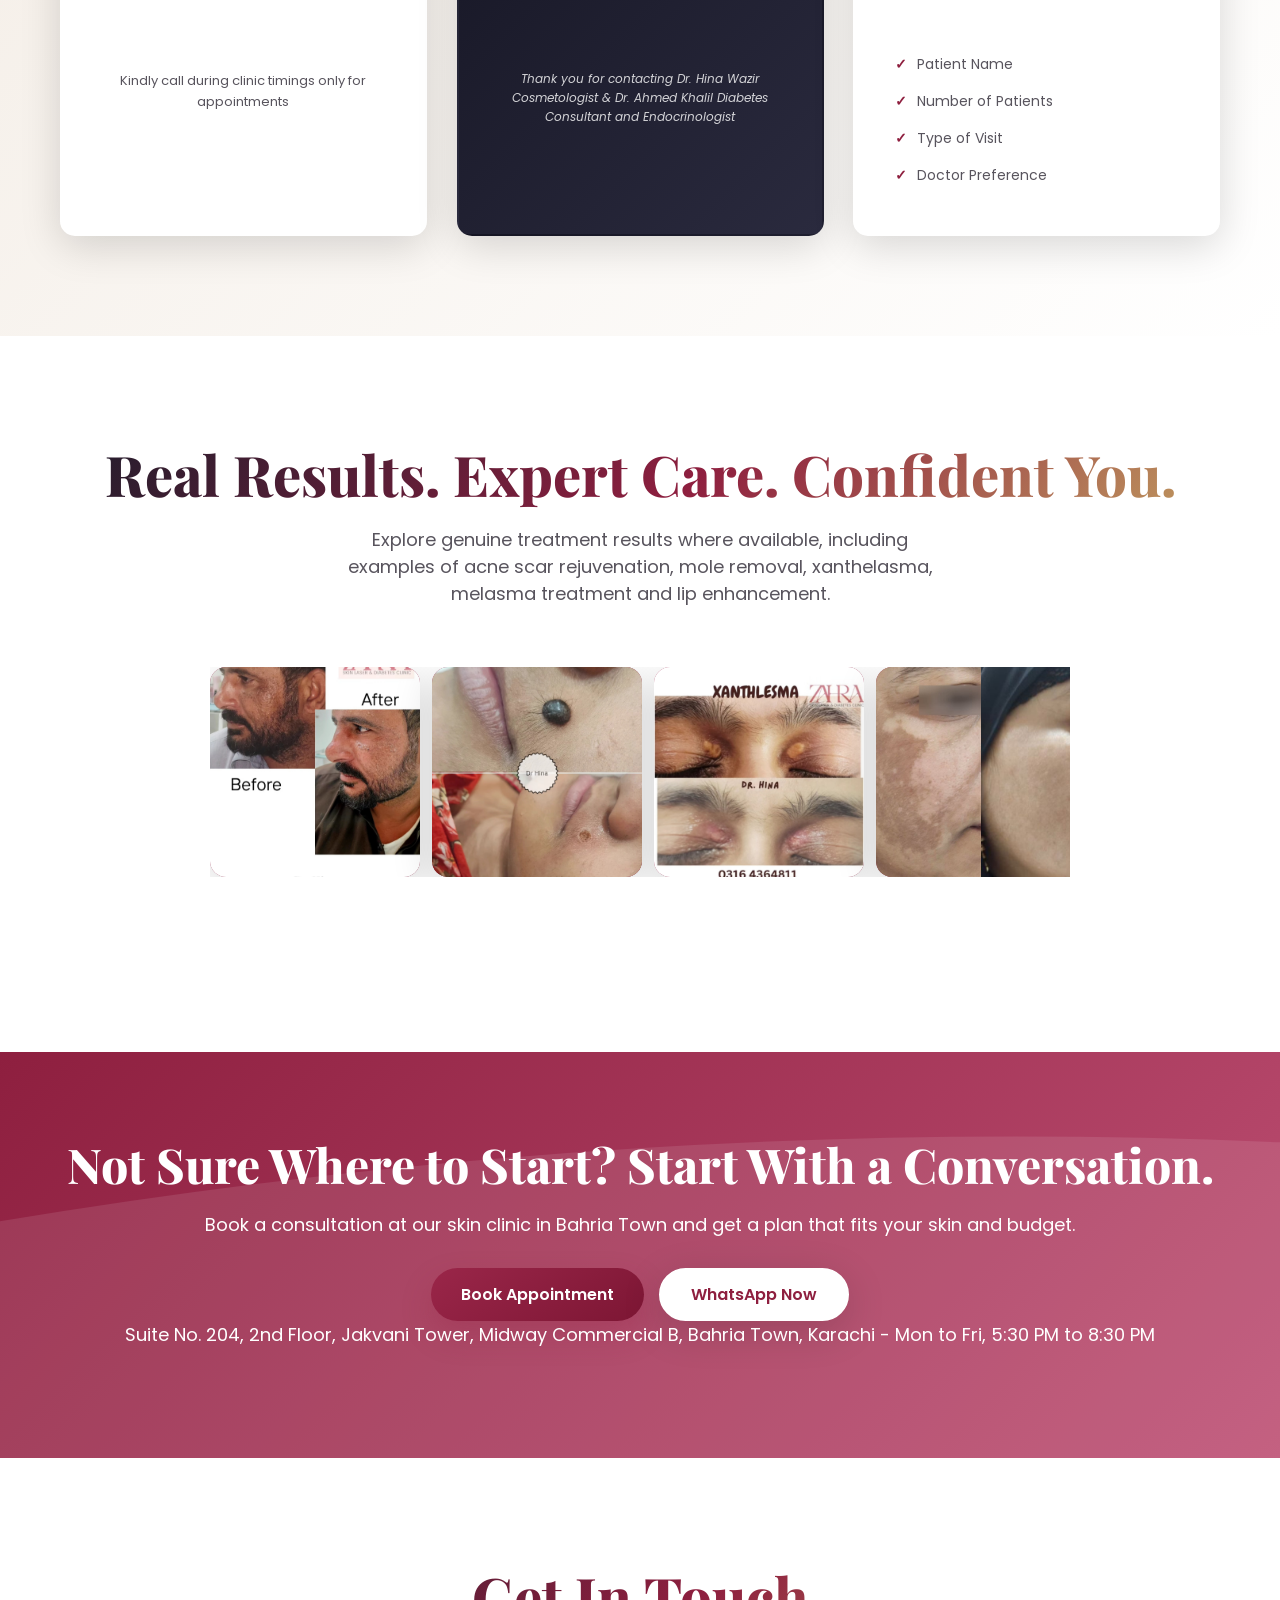
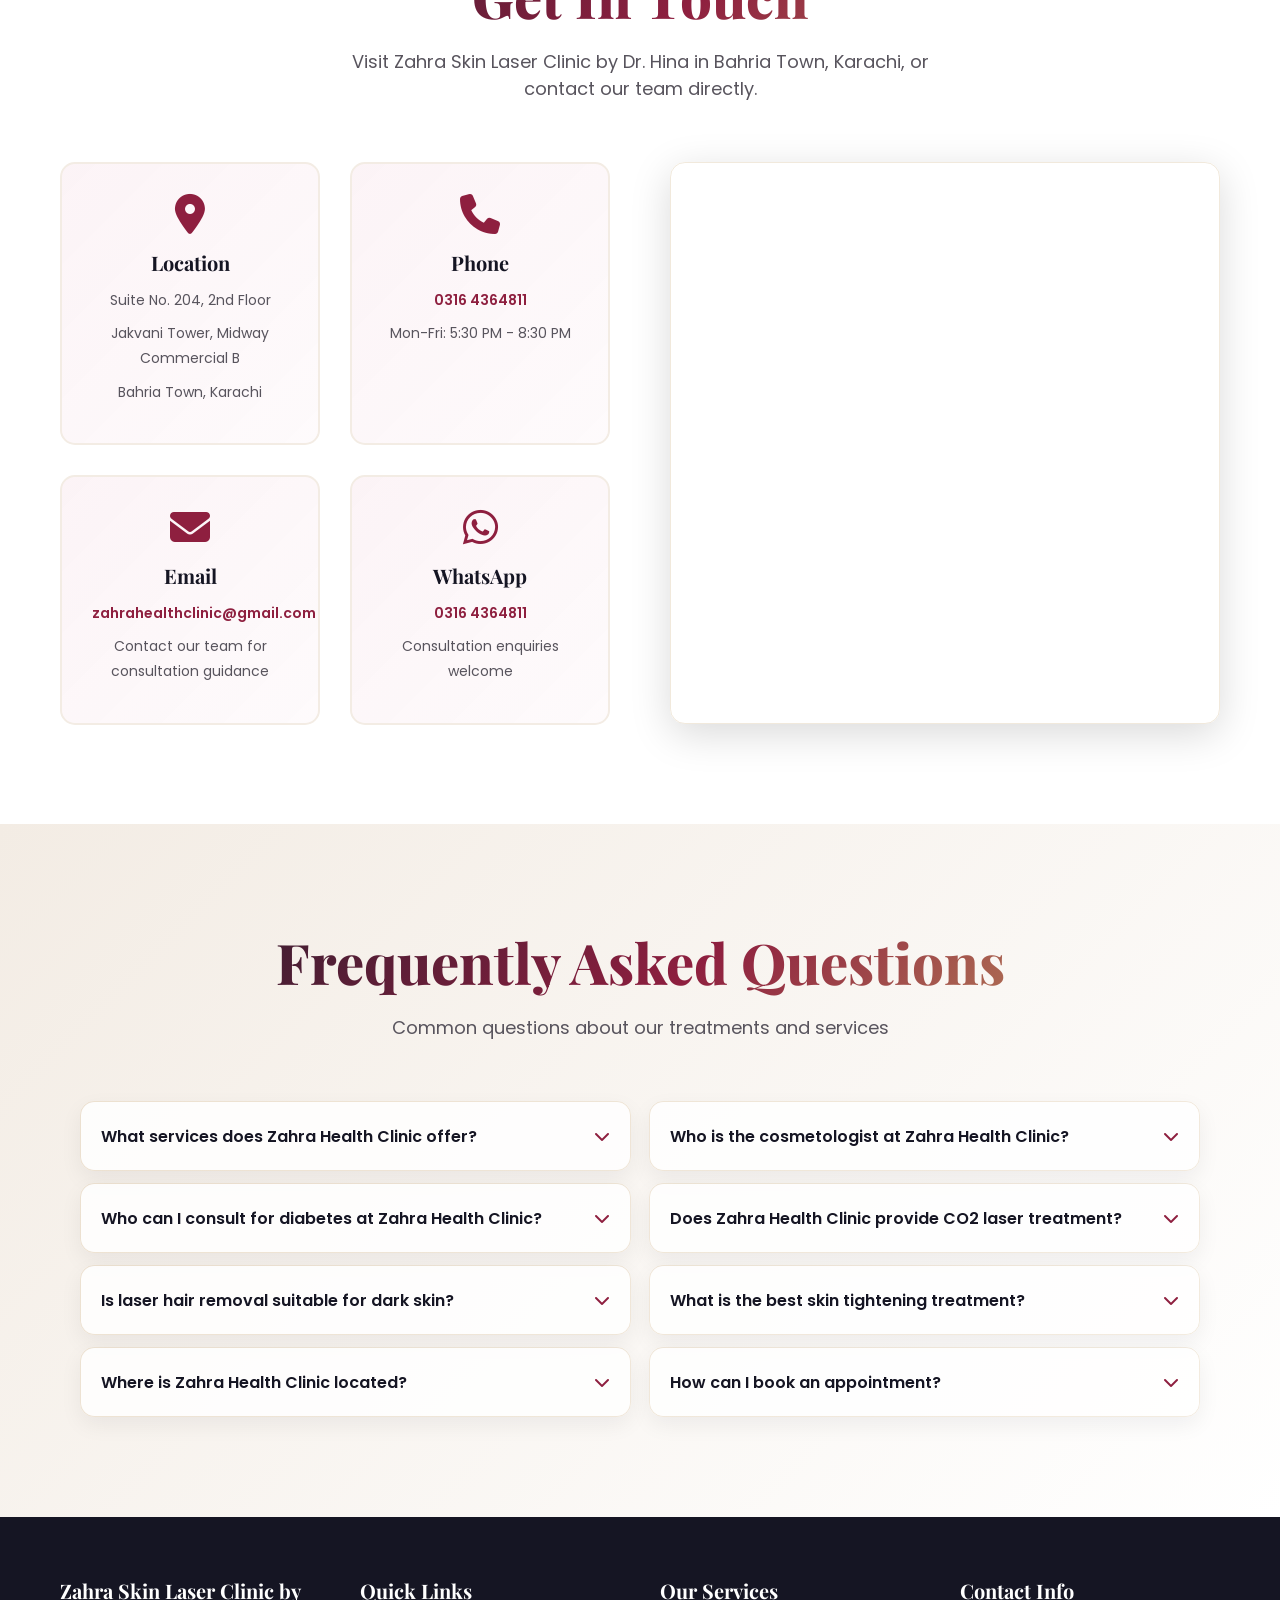
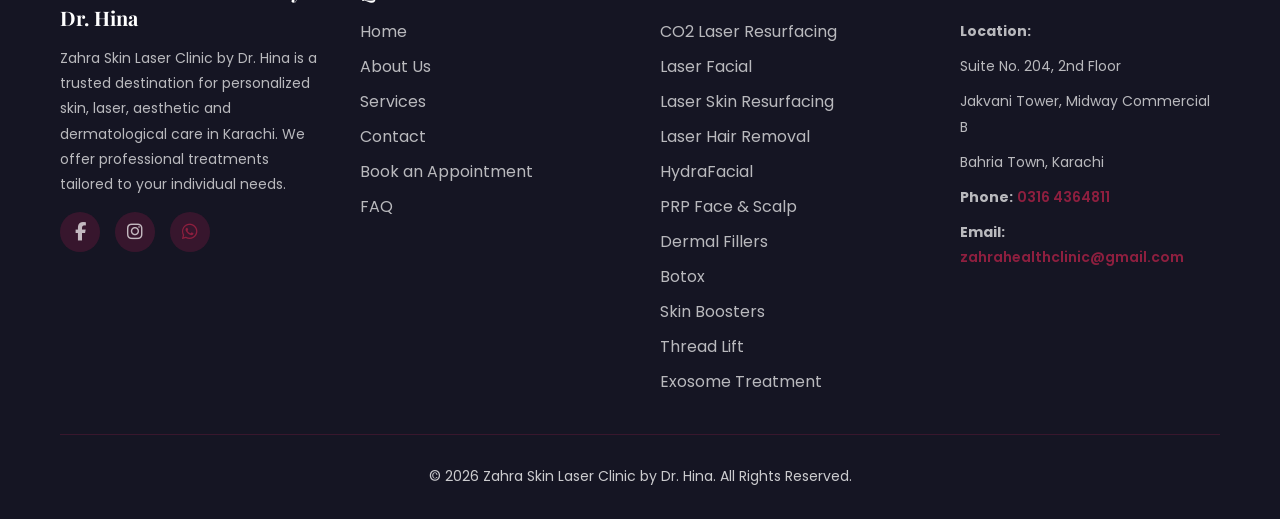
==== commit a99a6f8b: "fix issues" ====
--- a/index.html
+++ b/index.html
@@ -426,7 +426,7 @@
 }
     </script>
     <link rel="stylesheet" href="mobile-navigation.css?v=4">
-    <link rel="stylesheet" href="chatbot.css?v=2">
+    <link rel="stylesheet" href="chatbot.css?v=3">
 </head>
 
 <body>
@@ -1669,7 +1669,7 @@
     <script src="script.js?v=20261022-booking2" defer></script>
     <script src="chatbot-knowledge.js?v=2" defer></script>
     <script src="chatbot-engine.js?v=1" defer></script>
-    <script src="chatbot.js?v=1" defer></script>
+    <script src="chatbot.js?v=2" defer></script>
 </body>
 
 </html>
--- a/chatbot.css
+++ b/chatbot.css
@@ -50,3 +50,30 @@
     .clinic-chat-header { padding: 8px 16px; }
     .clinic-chat-log { min-height: 0; }
 }
+
+/* Mobile chat occupies the visible screen, including when the keyboard opens. */
+@media (max-width: 768px) {
+    .clinic-chat-panel {
+        top: var(--chat-viewport-top, 0px);
+        bottom: auto;
+        left: 0;
+        right: 0;
+        width: 100%;
+        height: var(--chat-viewport-height);
+        max-height: none;
+        box-sizing: border-box;
+        border-radius: 0;
+        padding-bottom: env(safe-area-inset-bottom, 0px);
+        overscroll-behavior: contain;
+    }
+    .clinic-chat-log { min-height: 0; -webkit-overflow-scrolling: touch; }
+    .clinic-chat-message { font-size: 14px; }
+    .clinic-chat-suggestions { flex-wrap: nowrap; overflow-x: auto; }
+    .clinic-chat-suggestions button { flex: 0 0 auto; }
+    body.clinic-chat-mobile-open .clinic-chat-launcher,
+    body.clinic-chat-mobile-open .back-to-top { visibility: hidden; }
+    .clinic-chat-compact .clinic-chat-note,
+    .clinic-chat-compact .clinic-chat-suggestions { display: none; }
+    .clinic-chat-compact .clinic-chat-header { padding: 6px 16px; }
+    .clinic-chat-compact .clinic-chat-footer { padding-bottom: 4px; }
+}
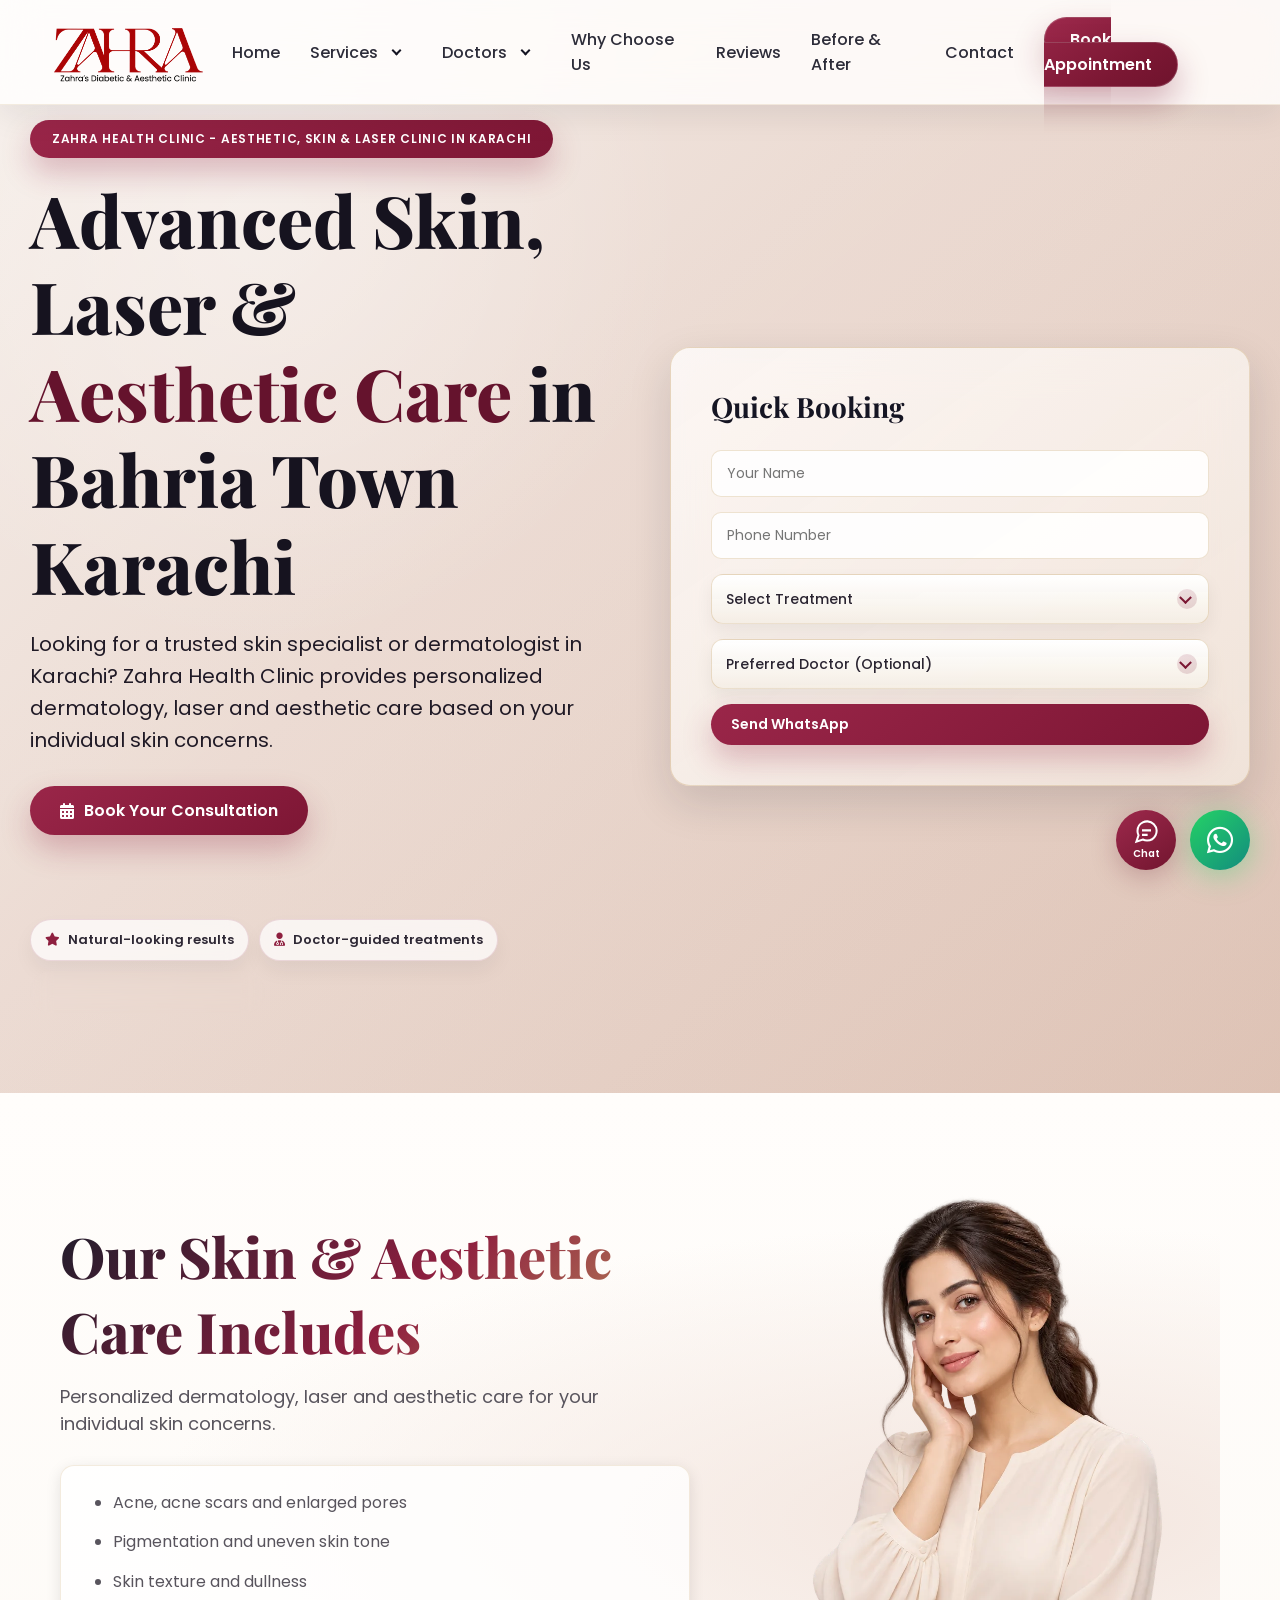
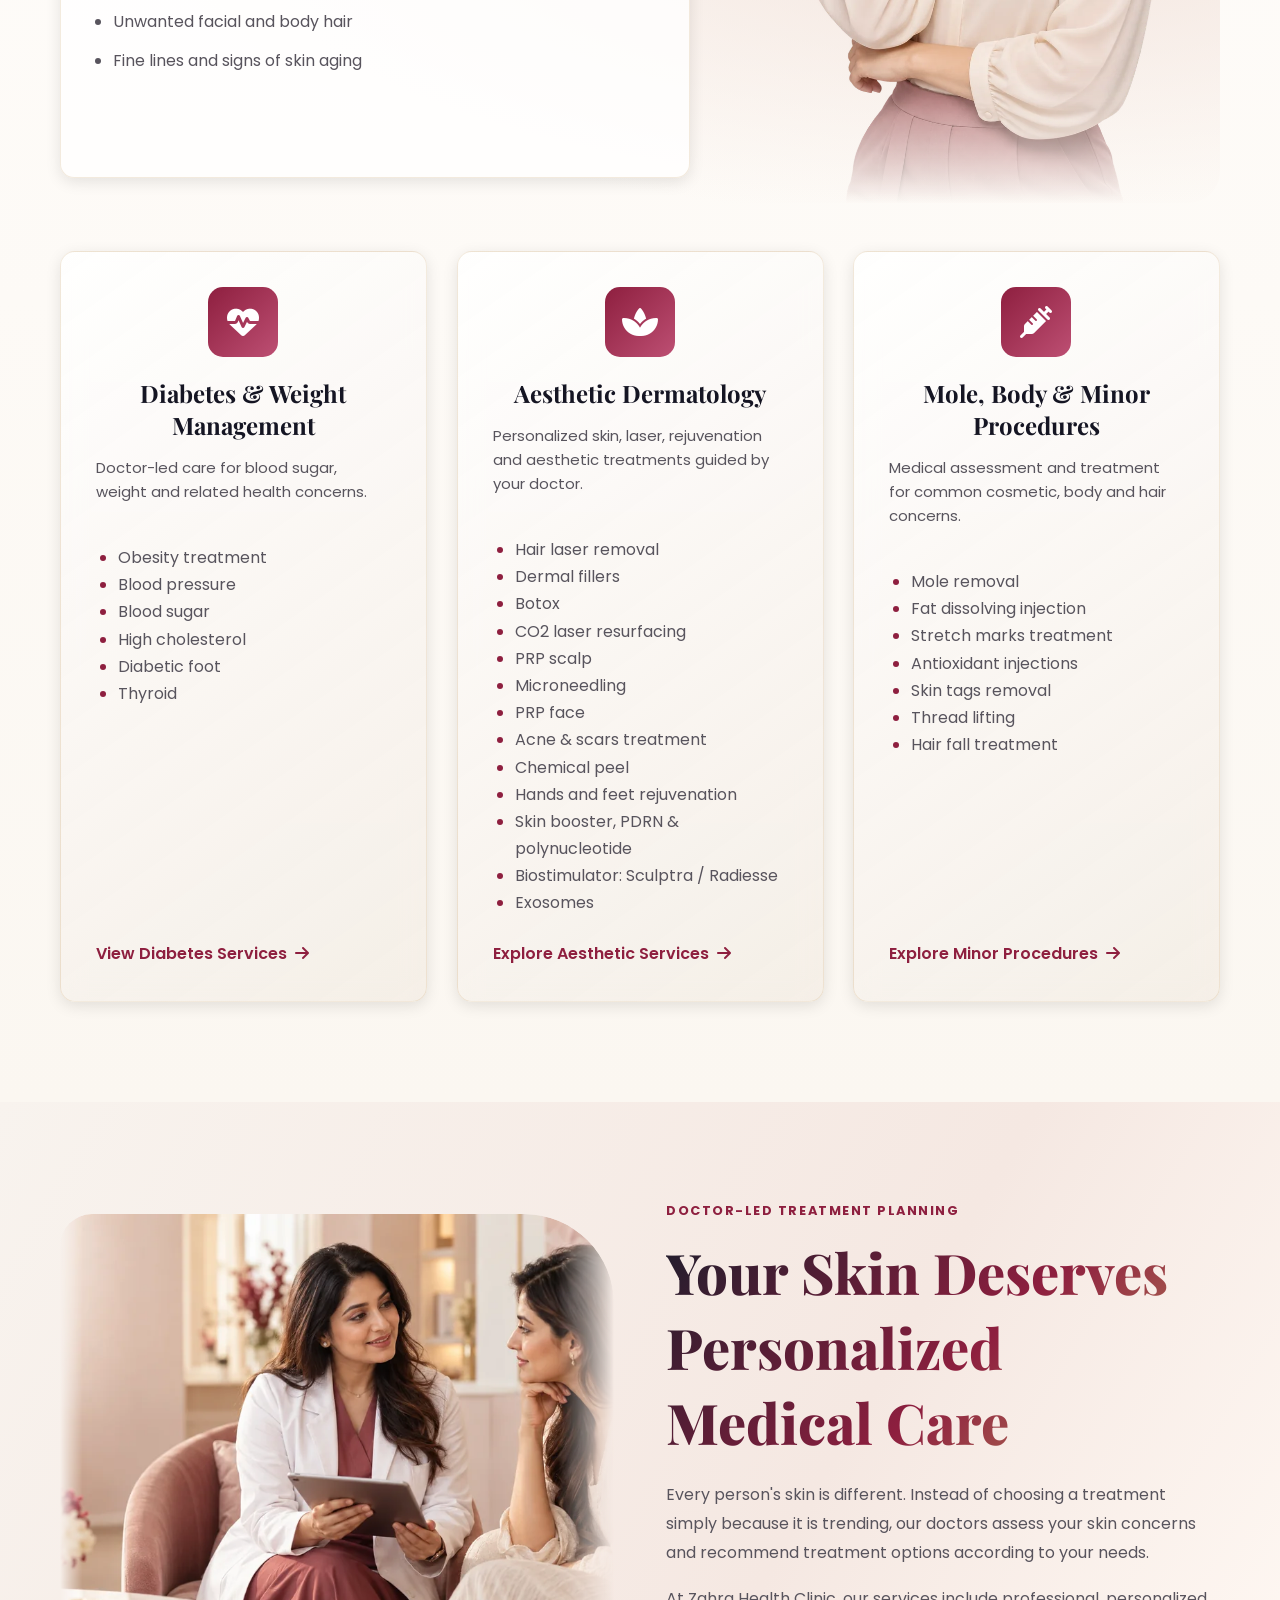
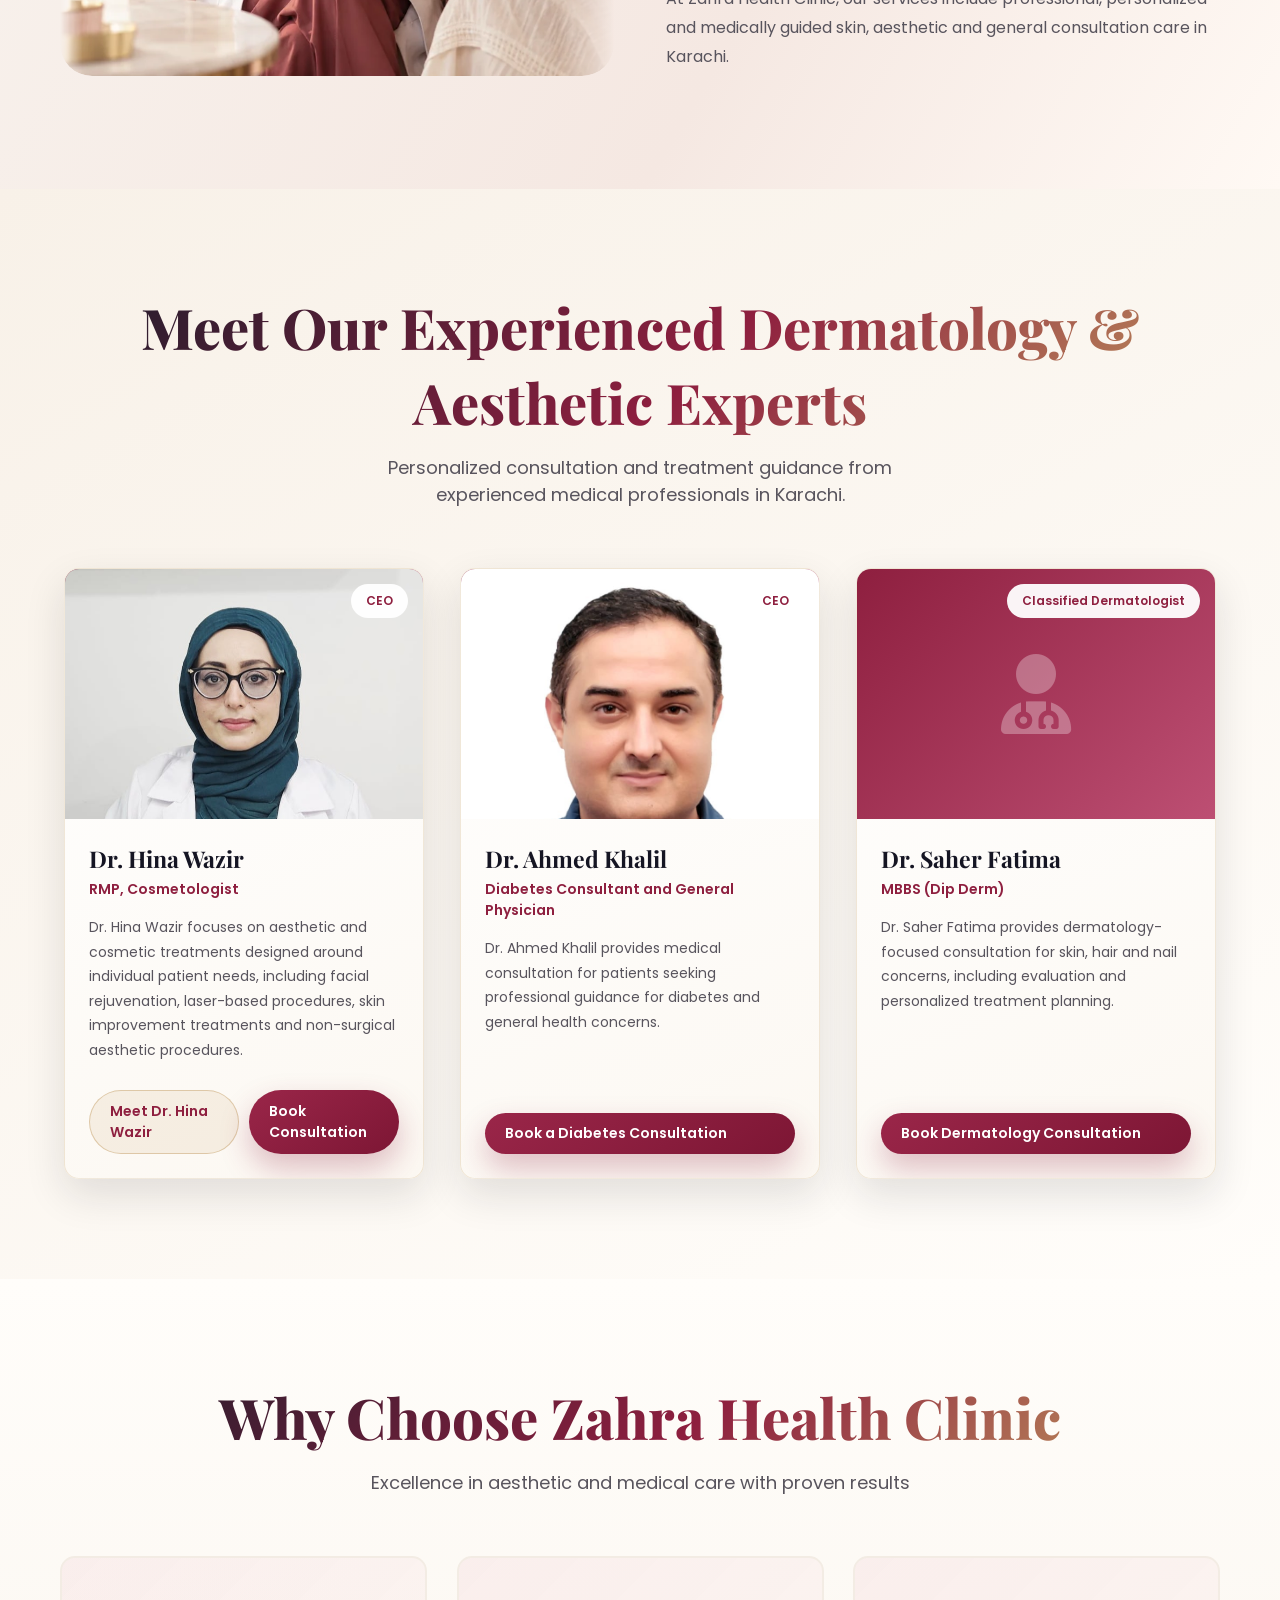
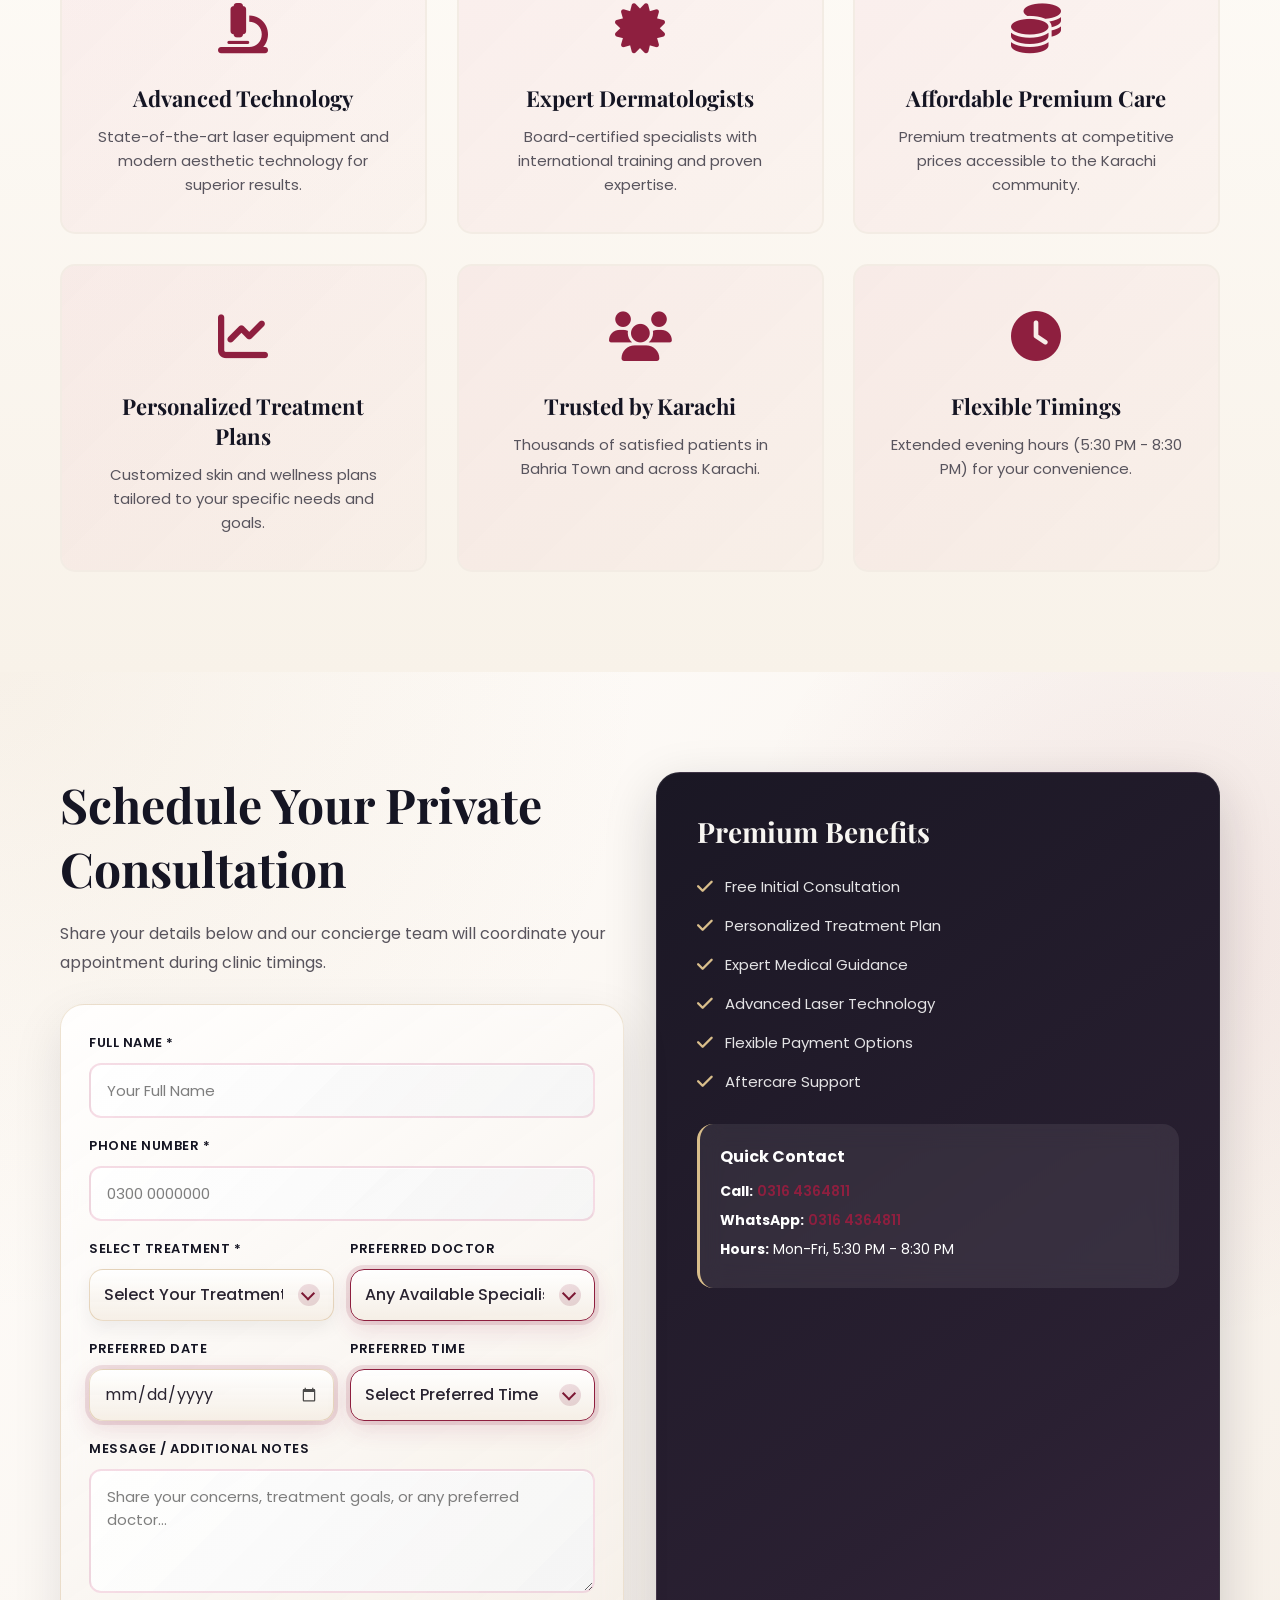
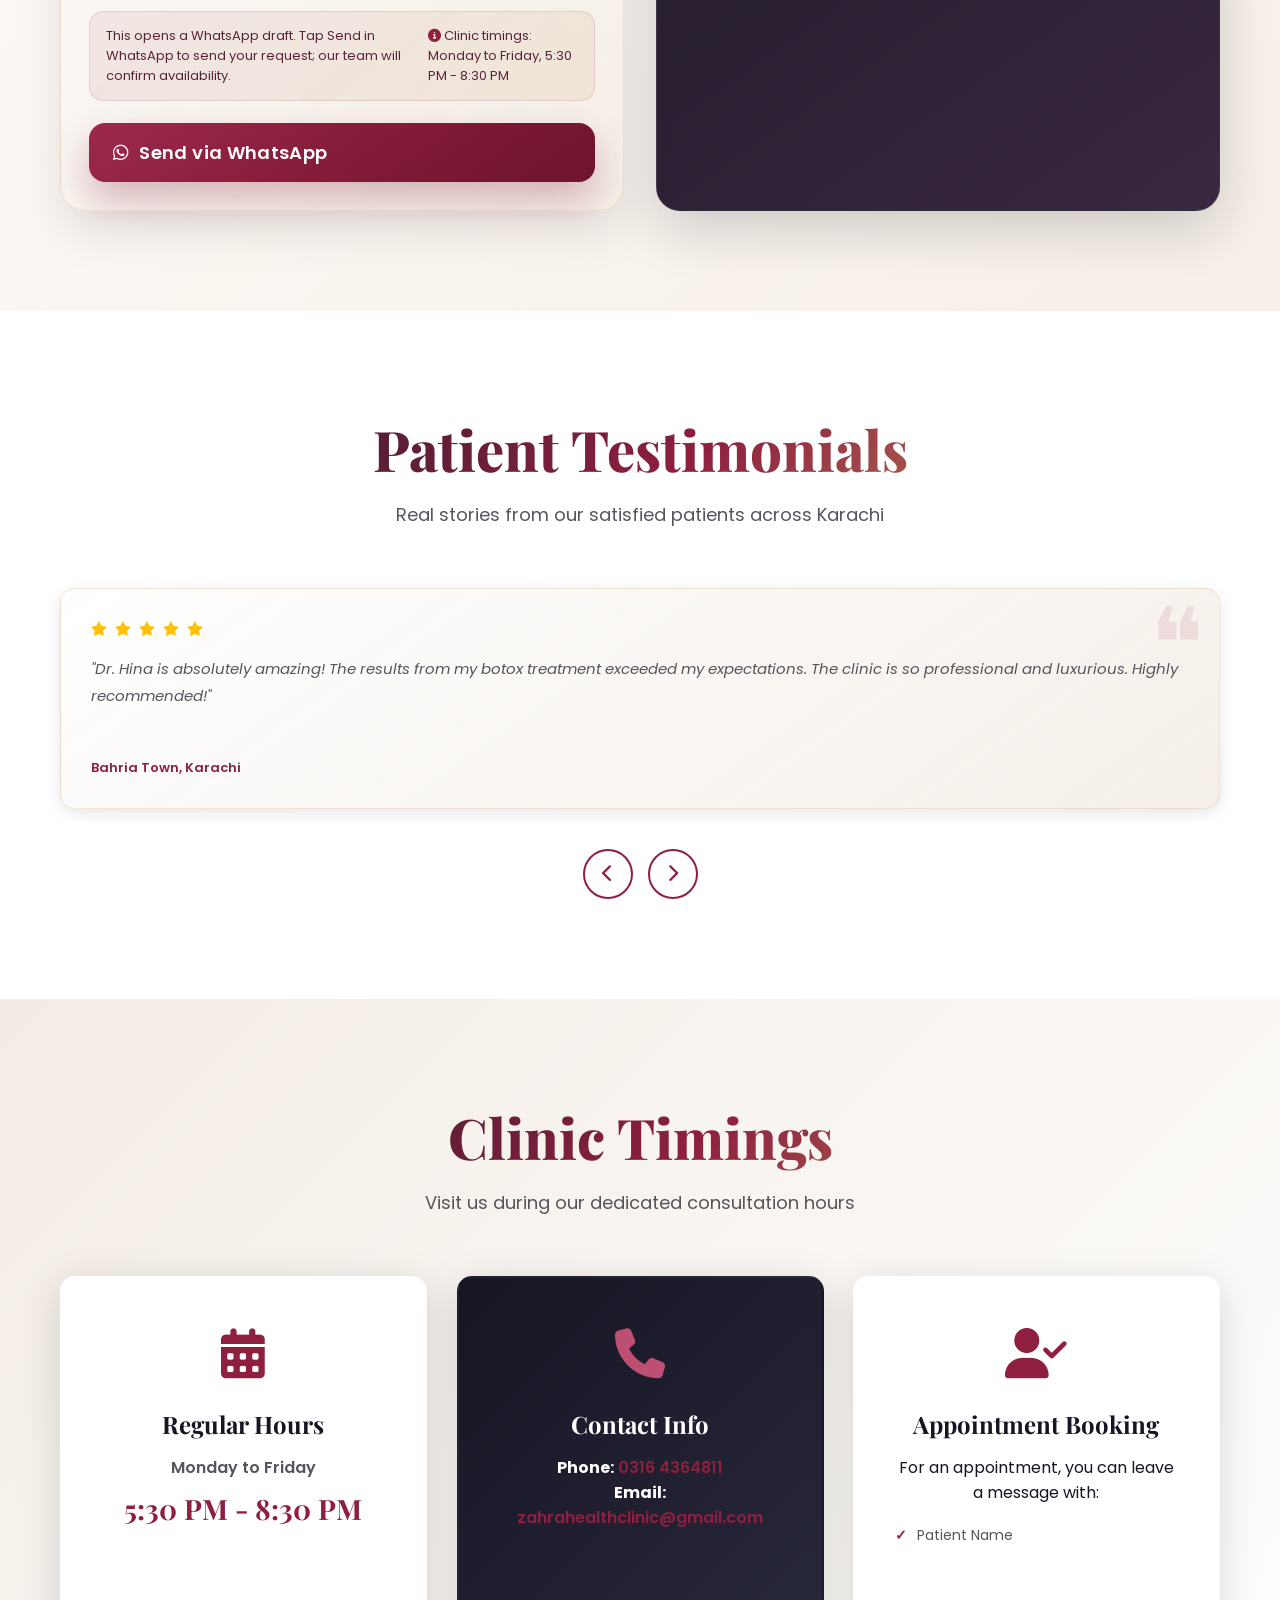
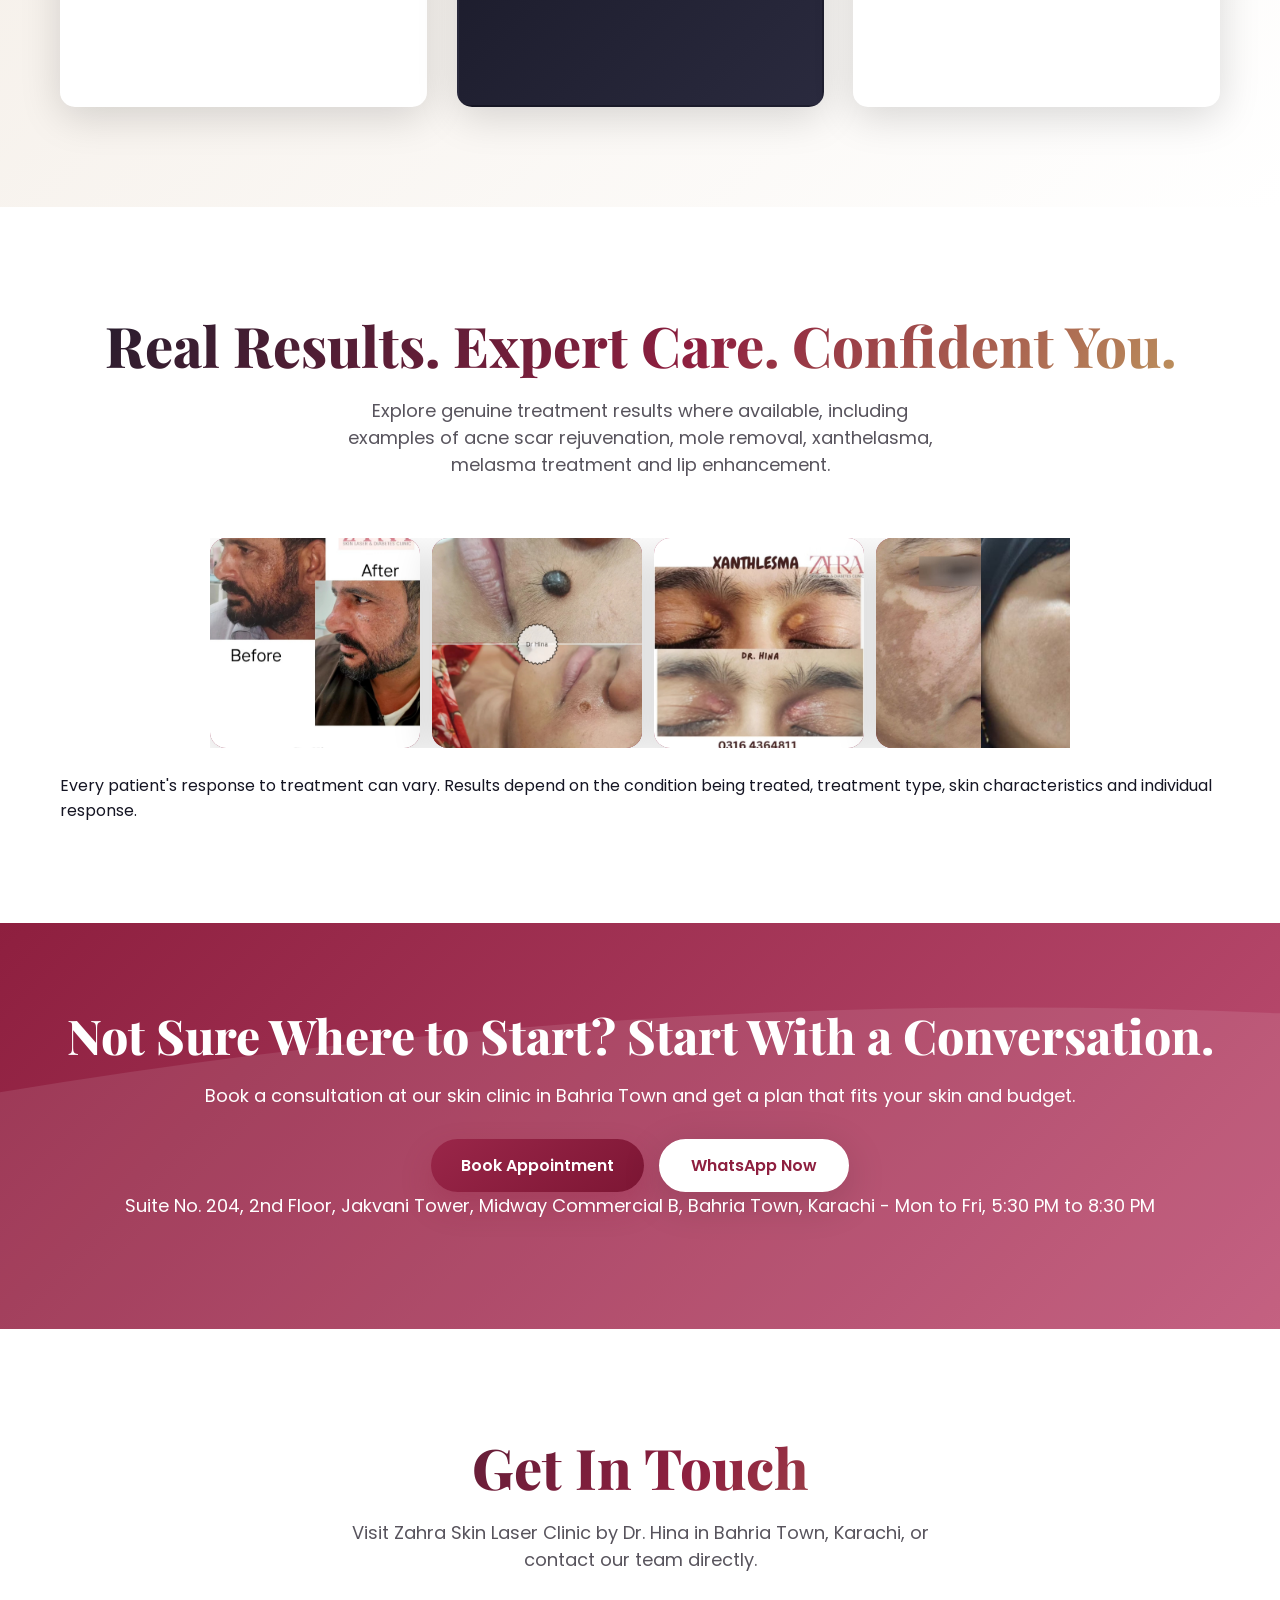
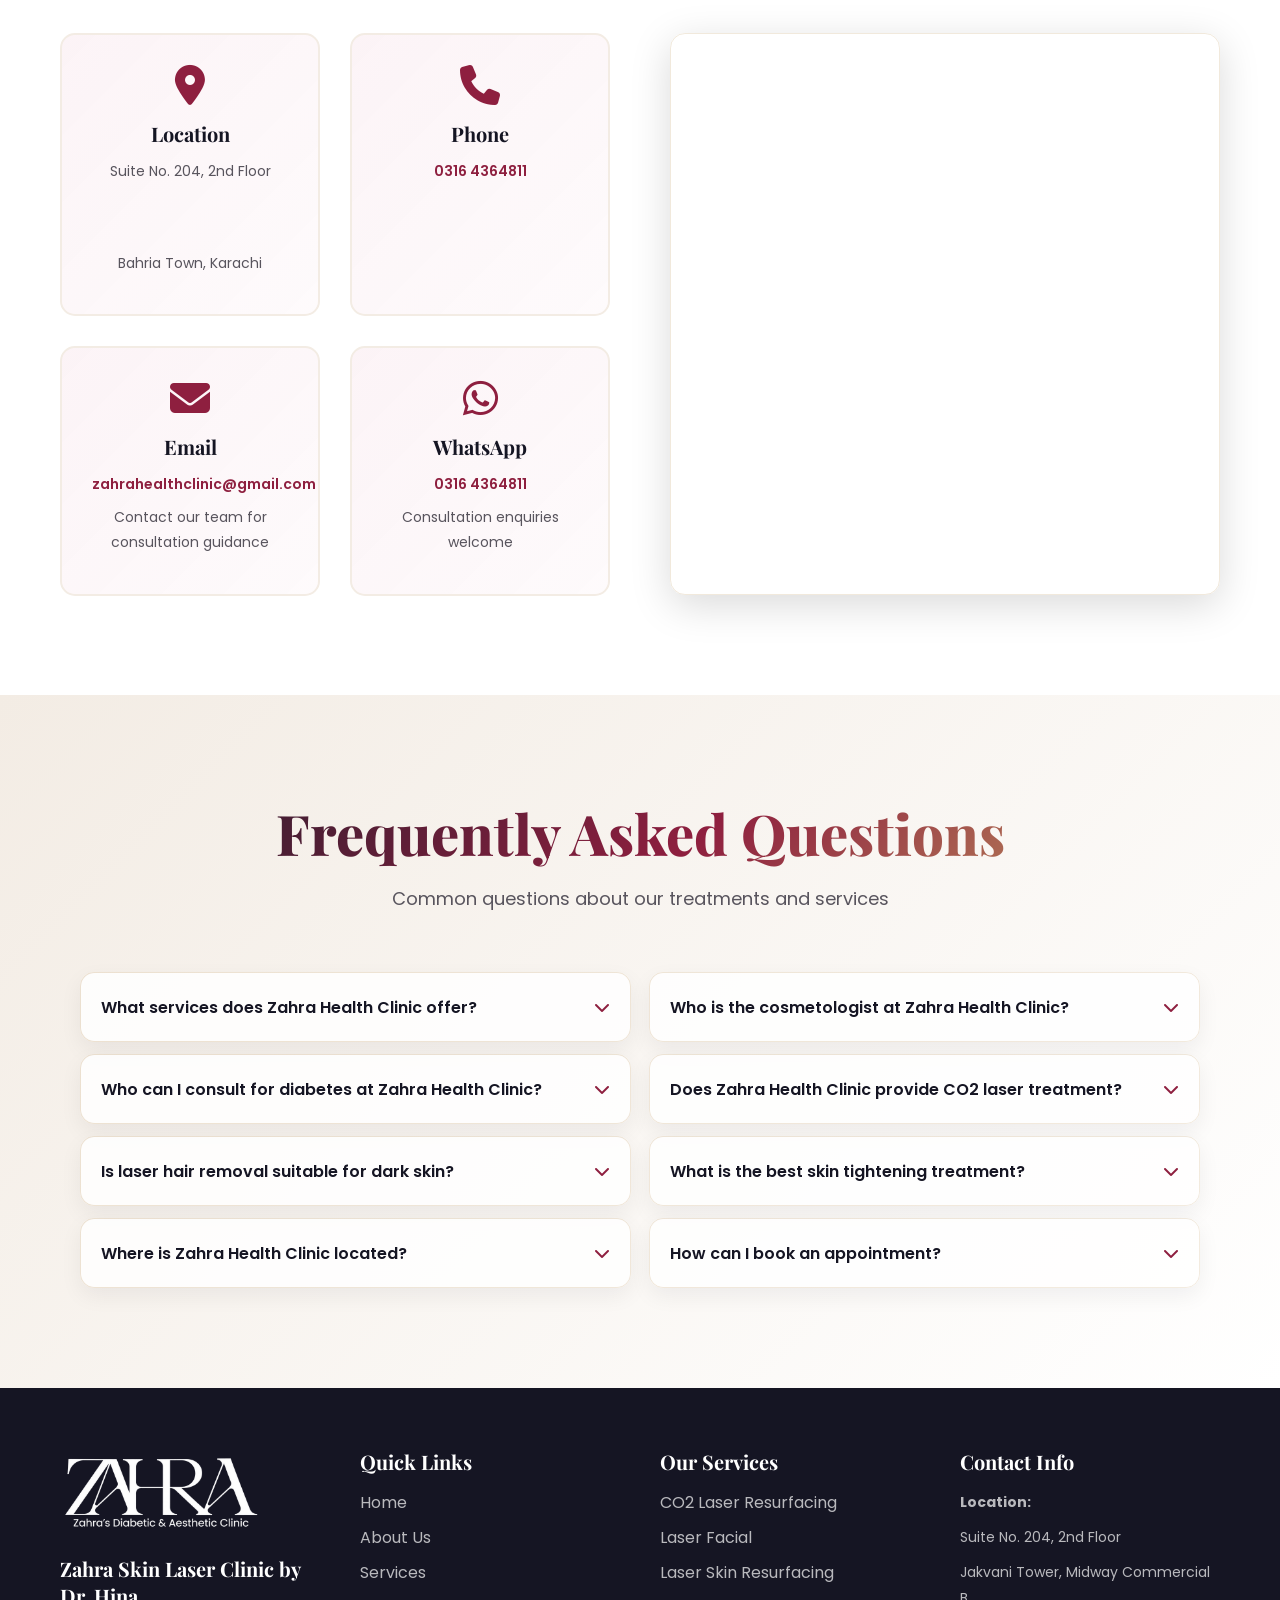
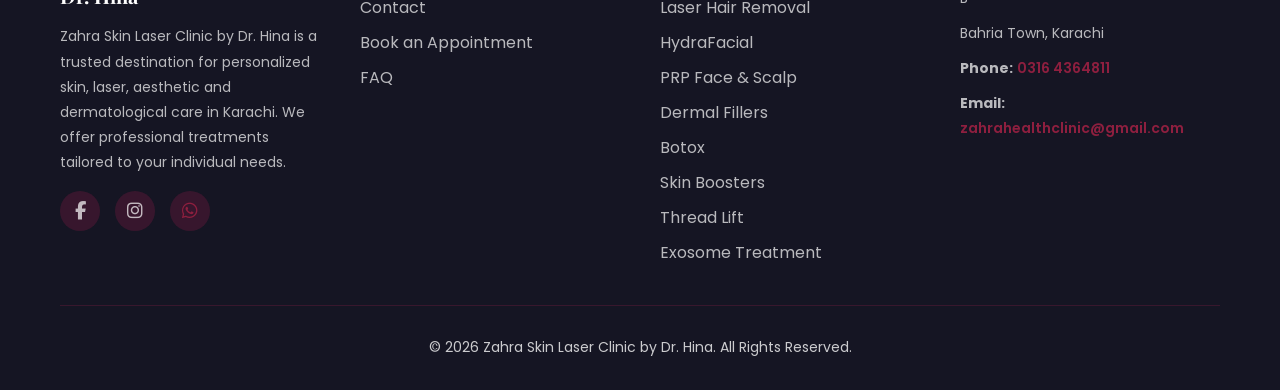
==== commit 082f3820: "add more pictures , and fix logo" ====
--- a/index.html
+++ b/index.html
@@ -14,7 +14,10 @@
     <meta name="revisit-after" content="7 days">
     <meta name="author" content="Zahra Health Clinic by Dr. Hina">
     <link rel="canonical" href="https://www.zahraskinlaserclinicbydrhina.com/">
-    <link rel="icon" type="image/png" href="assets/logo/zahra-clinic-logo.png">
+    <link rel="icon" href="favicon.ico?v=20261024" sizes="any">
+    <link rel="icon" type="image/png" sizes="32x32" href="assets/logo/favicon-32.png?v=20261024">
+    <link rel="icon" type="image/png" sizes="192x192" href="assets/logo/favicon-192.png?v=20261024">
+    <link rel="apple-touch-icon" sizes="180x180" href="assets/logo/apple-touch-icon.png?v=20261024">
 
     <!-- Social sharing ke meta tags -->
     <meta property="og:title" content="Zahra Health Clinic - Aesthetic, Skin & Laser Clinic in Karachi">
@@ -55,7 +58,7 @@
     <noscript><link rel="stylesheet" href="https://cdnjs.cloudflare.com/ajax/libs/font-awesome/6.4.0/css/all.min.css"></noscript>
 
     <!-- Main stylesheet -->
-    <link rel="stylesheet" href="styles.css?v=20261022-performance1">
+    <link rel="stylesheet" href="styles.css?v=20261024-logo">
     <link rel="stylesheet" href="home-images.css?v=1">
 
     <!-- Client-provided homepage structured data -->
@@ -437,7 +440,7 @@
     <div class="loading-screen" id="loadingScreen">
         <div class="loading-container">
             <div class="clinic-logo-loader">
-                <img class="logo-image-loader" src="assets/logo/zahra-clinic-logo.png"
+                <img class="logo-image-loader" src="assets/logo/zahra-clinic-logo-transparent.webp"
                     alt="Zahra's Diabetic &amp; Aesthetic Clinic">
             </div>
             <p class="loading-text">Zahra Health Clinic</p>
@@ -453,7 +456,7 @@
     <nav class="navbar" id="navbar">
         <div class="nav-container">
             <div class="nav-logo">
-                <img class="site-logo" src="assets/logo/zahra-clinic-logo.png"
+                <img class="site-logo" src="assets/logo/zahra-clinic-logo-transparent.webp"
                     alt="Zahra's Diabetic &amp; Aesthetic Clinic">
             </div>
 
@@ -544,21 +547,6 @@
                     Clinic provides personalized dermatology, laser and aesthetic care based on your individual skin
                     concerns.</p>
 
-                <div class="hero-trust-badges">
-                    <div class="trust-badge">
-                        <i class="fas fa-check-circle"></i>
-                        <span>Certified Dermatologists</span>
-                    </div>
-                    <div class="trust-badge">
-                        <i class="fas fa-microscope"></i>
-                        <span>Advanced Laser Technology</span>
-                    </div>
-                    <div class="trust-badge">
-                        <i class="fas fa-crown"></i>
-                        <span>Premium Affordable Care</span>
-                    </div>
-                </div>
-
                 <div class="hero-buttons">
                     <a href="booking.html" class="btn btn-primary">
                         <i class="fas fa-calendar-alt"></i>
@@ -1593,6 +1581,9 @@
         <div class="container">
             <div class="footer-content">
                 <div class="footer-section">
+                    <a class="footer-logo-link" href="index.html" aria-label="Zahra Health Clinic home">
+                        <img class="footer-logo" src="assets/logo/zahra-clinic-logo-transparent.webp" alt="Zahra's Diabetic &amp; Aesthetic Clinic" width="616" height="254" loading="lazy" decoding="async">
+                    </a>
                     <h4>Zahra Skin Laser Clinic by Dr. Hina</h4>
                     <p>Zahra Skin Laser Clinic by Dr. Hina is a trusted destination for personalized skin, laser,
                         aesthetic and dermatological care in Karachi. We offer professional treatments tailored to your
@@ -1672,4 +1663,4 @@
     <script src="chatbot.js?v=2" defer></script>
 </body>
 
-</html>+</html>
--- a/styles.css
+++ b/styles.css
@@ -2006,6 +2006,10 @@
 
 .timing-card.special .timing-note {
     color: rgba(255, 255, 255, 0.7);
+}
+
+.contact-page .timing-card .btn-primary {
+    color: #fff;
 }
 
 .timing-card a {
@@ -4498,3 +4502,17 @@
 }
 
 /* Booking fields ki interaction states */
+
+/* Transparent clinic branding, readable on the dark footer. */
+.footer-logo-link {
+    display: inline-block;
+    max-width: 100%;
+    margin-bottom: 18px;
+}
+.footer-logo {
+    display: block;
+    width: 200px;
+    max-width: 100%;
+    height: auto;
+    filter: brightness(0) invert(1);
+}
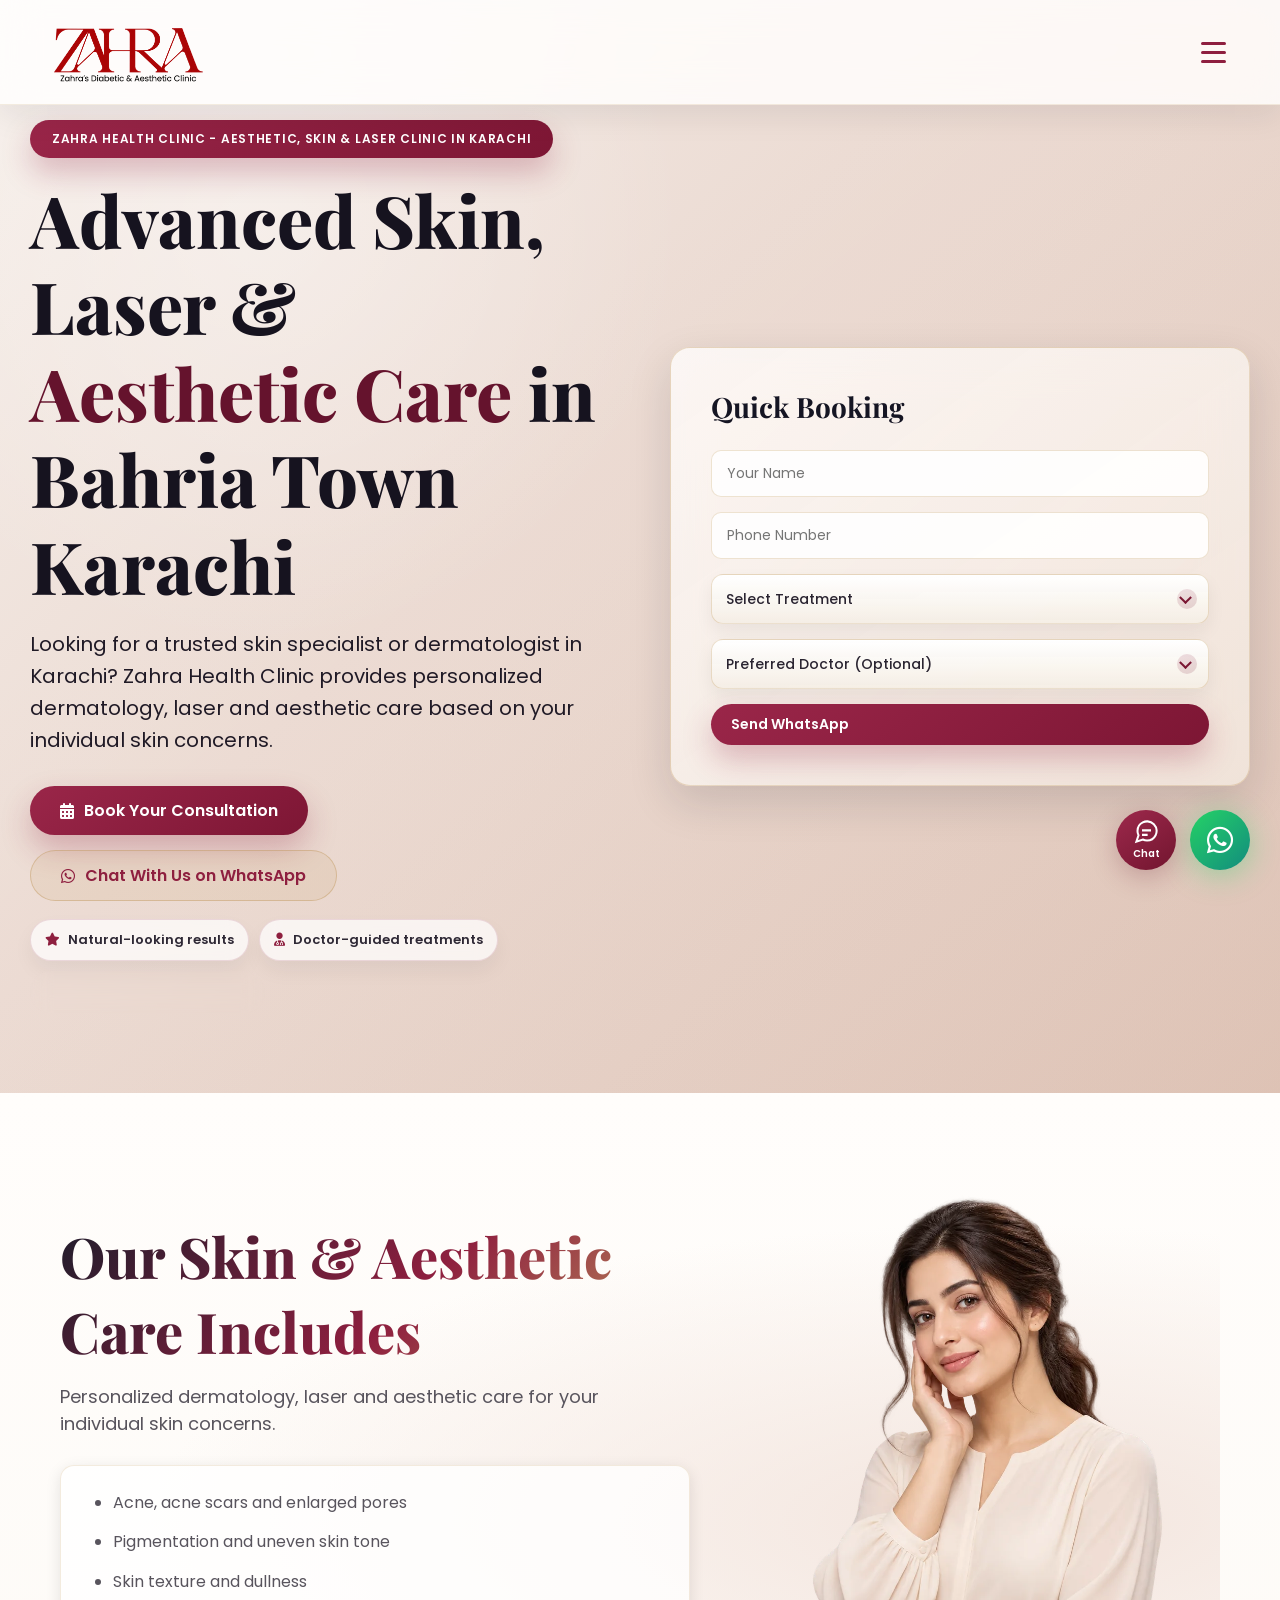
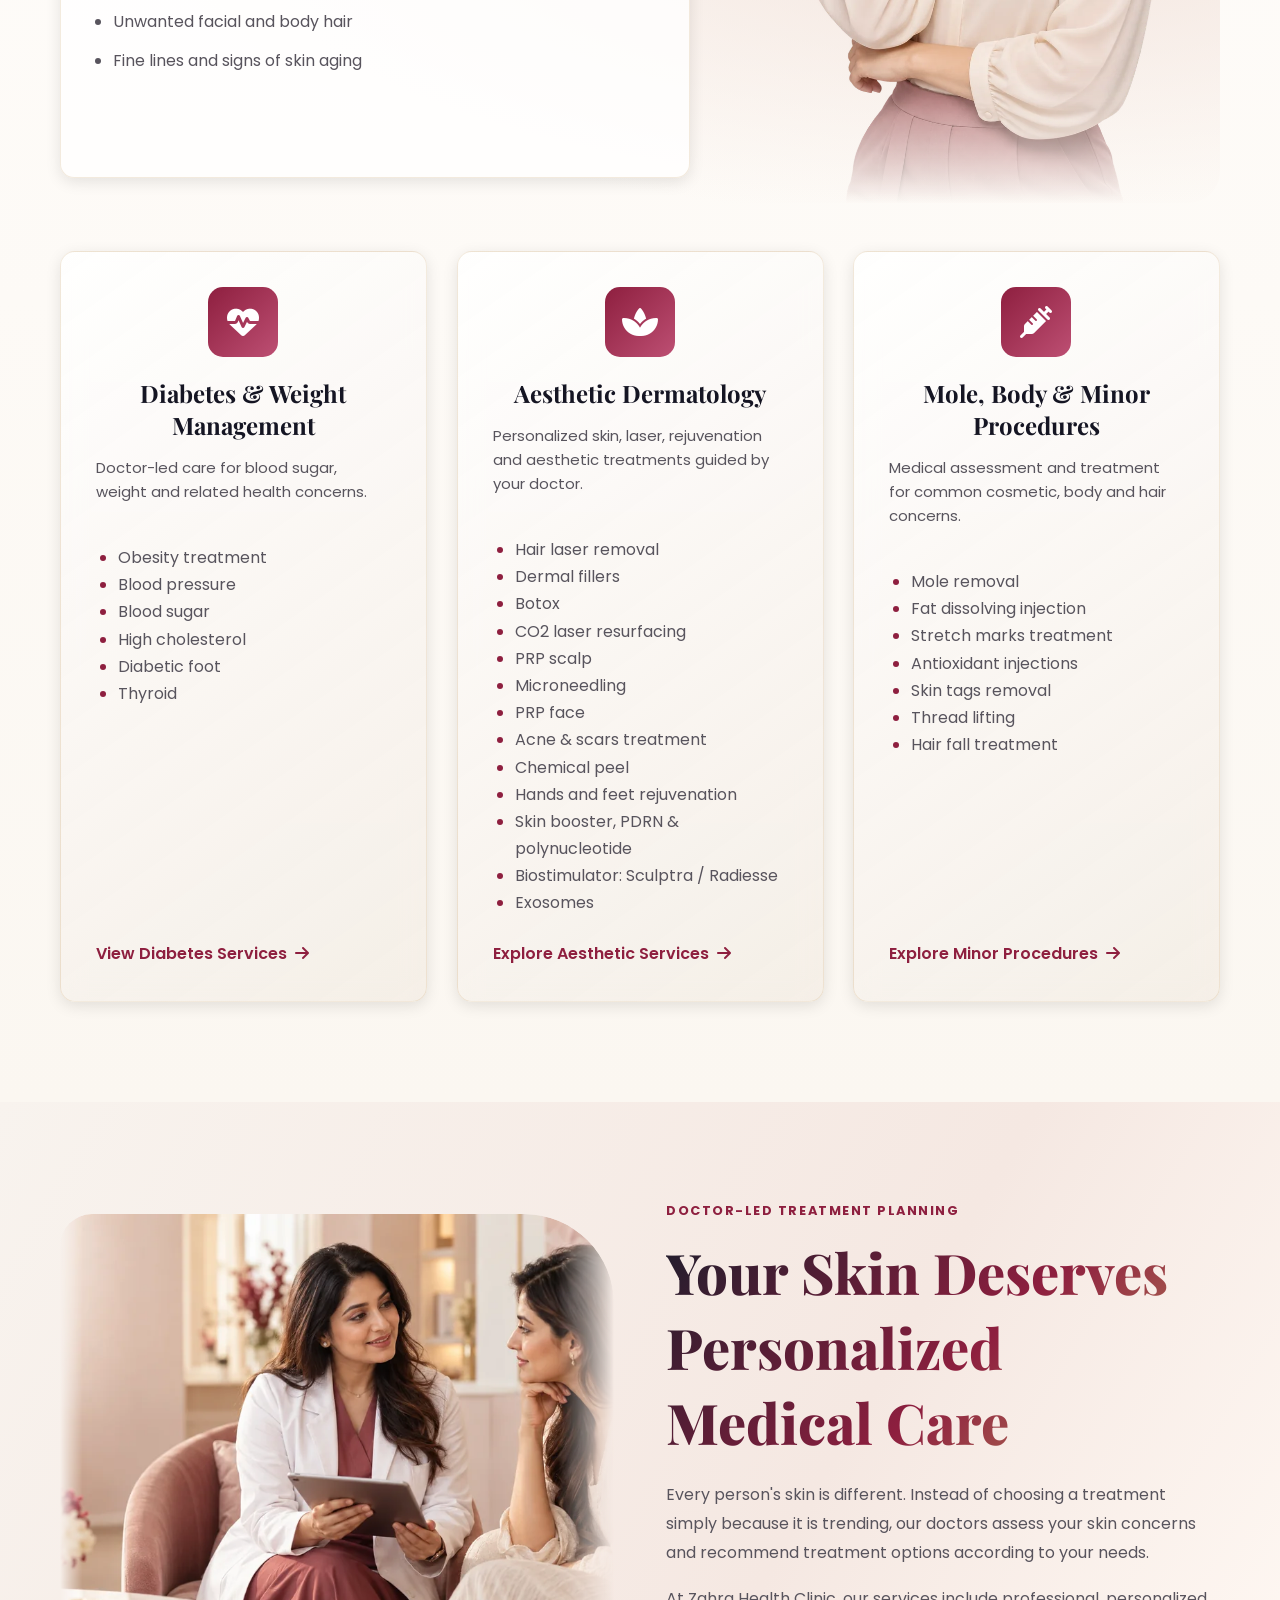
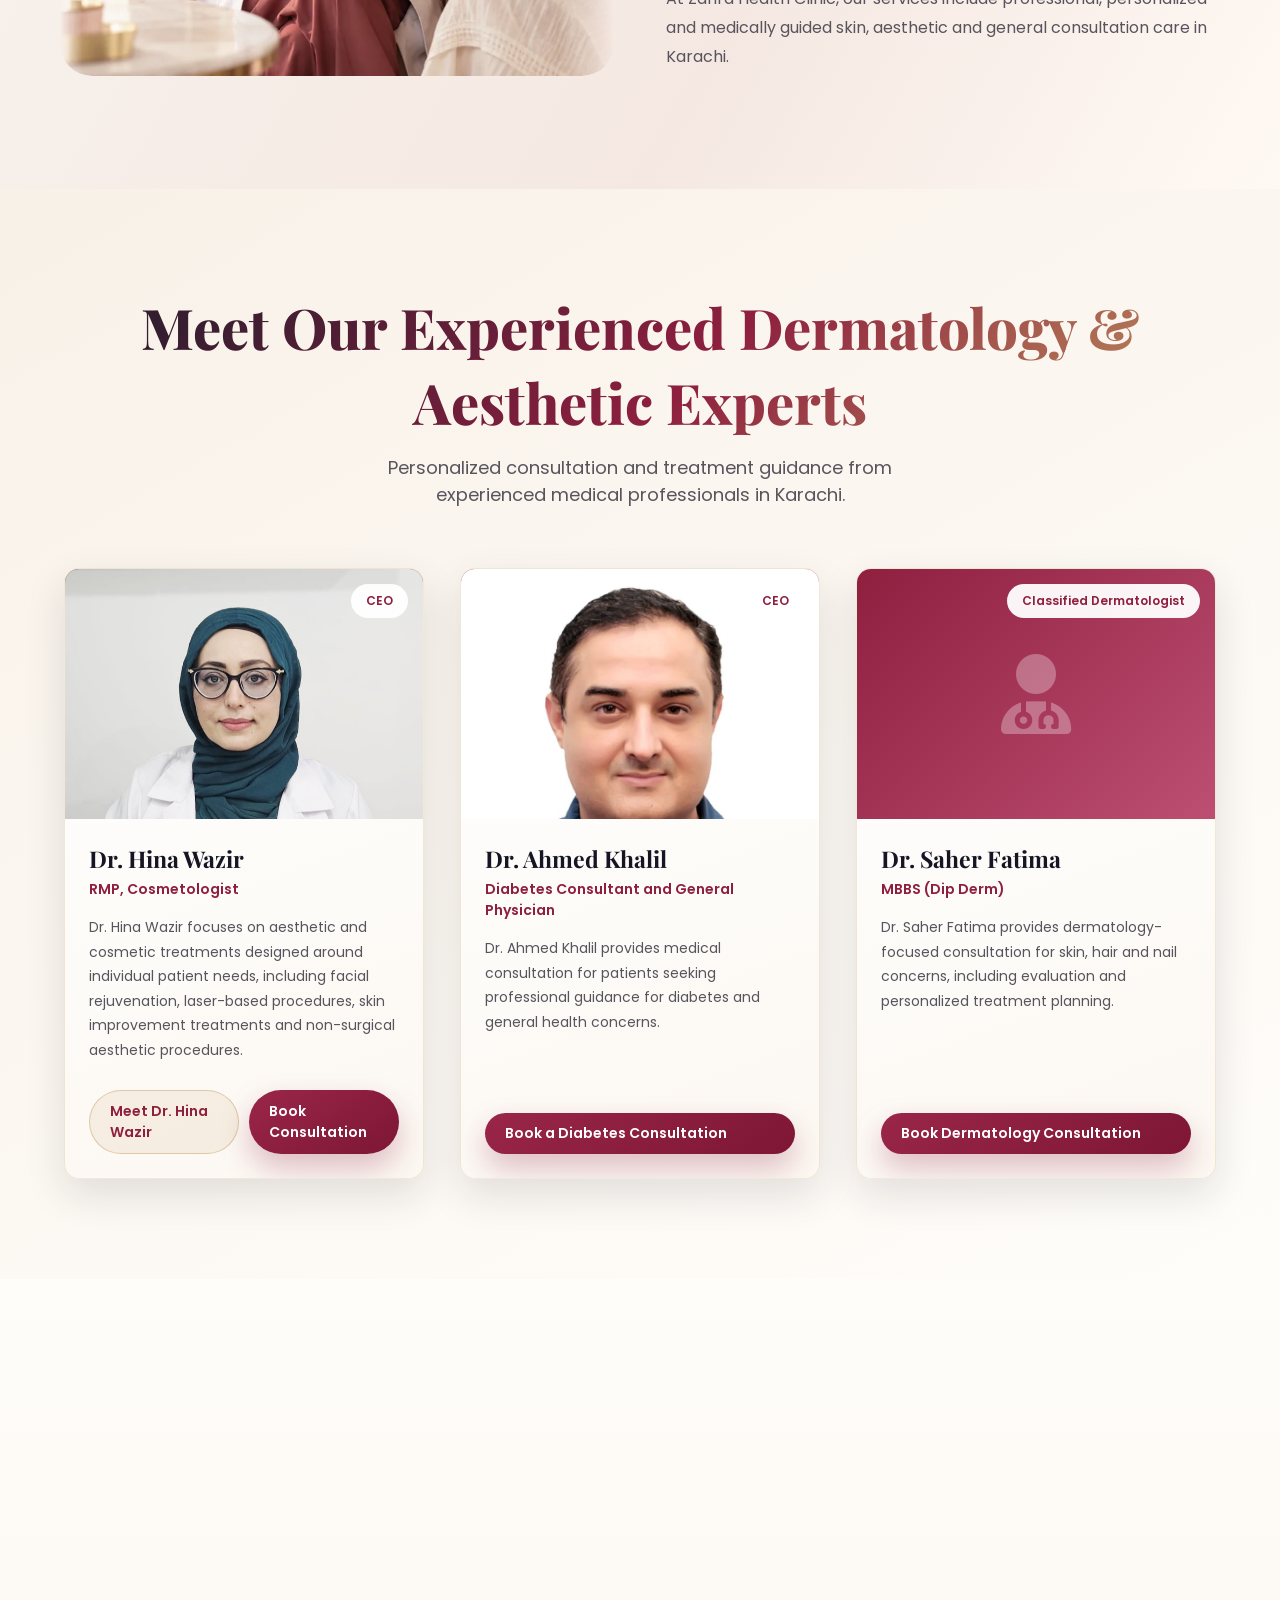
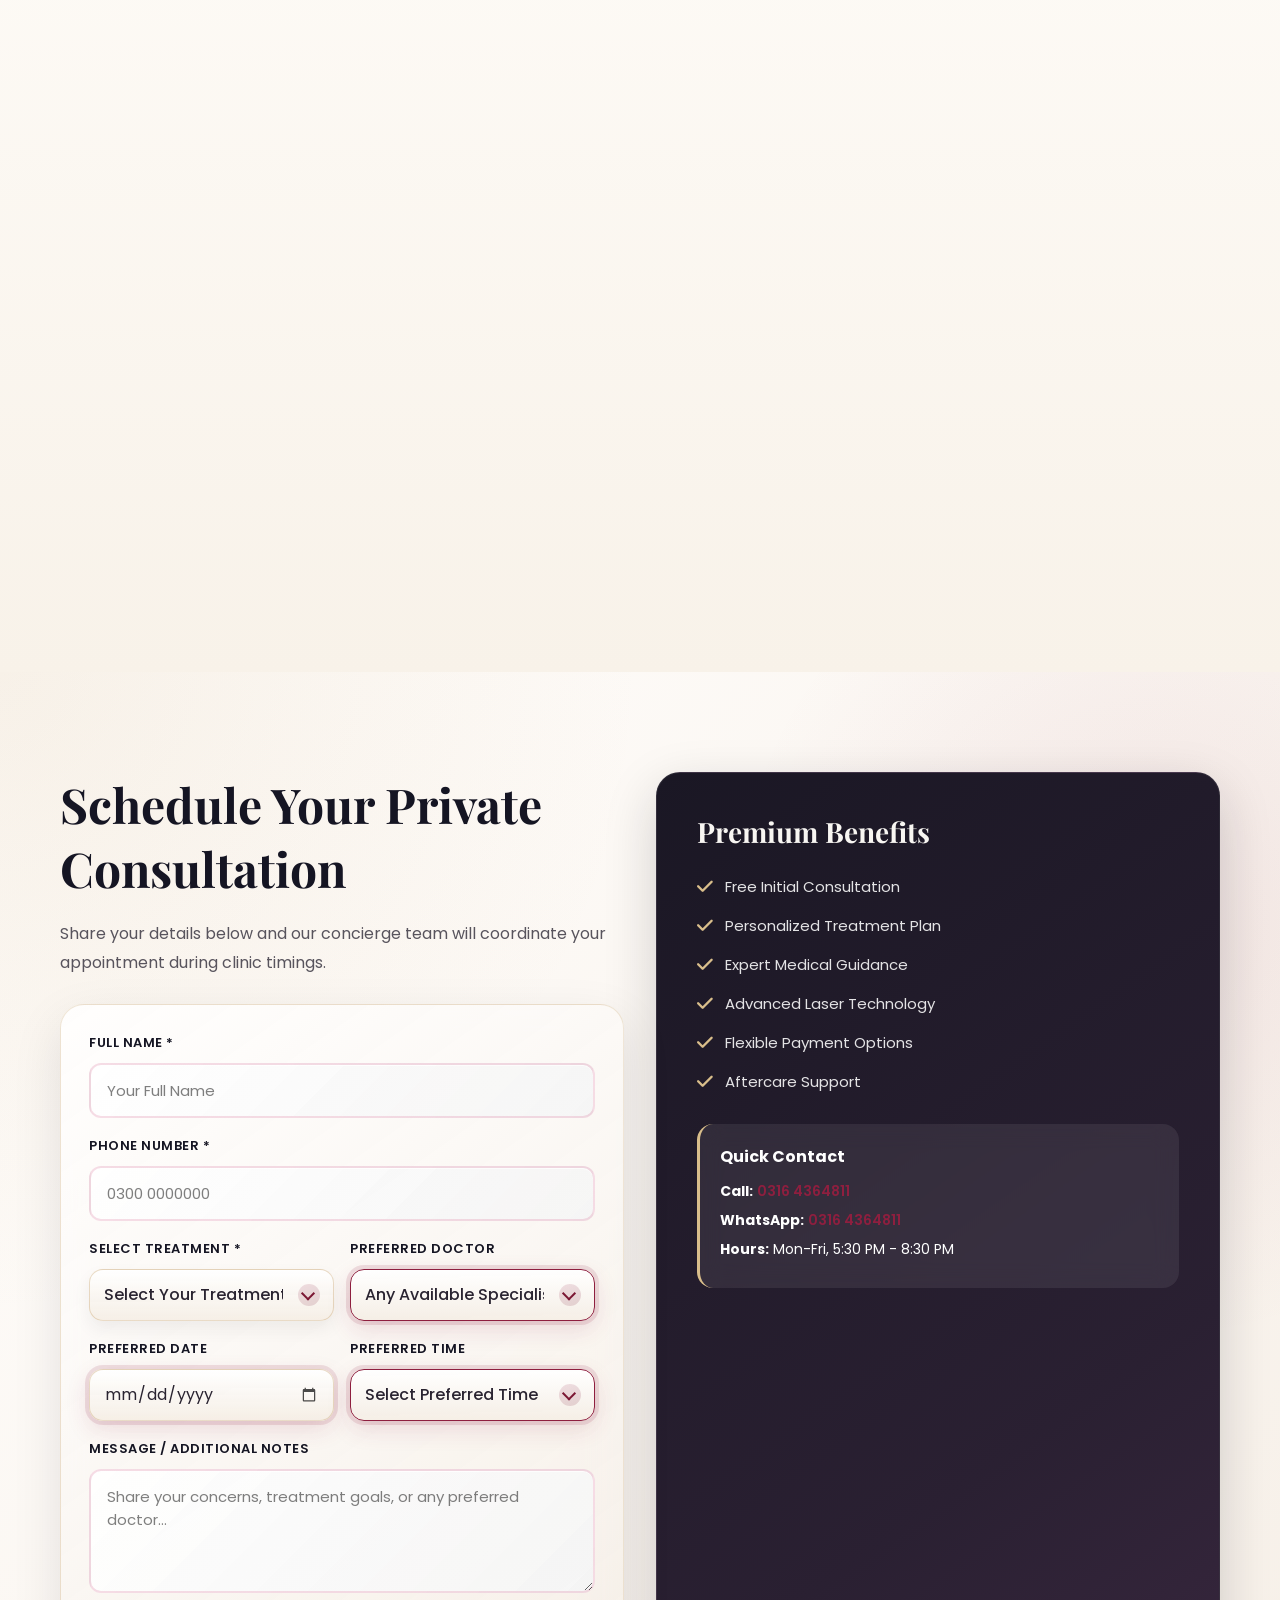
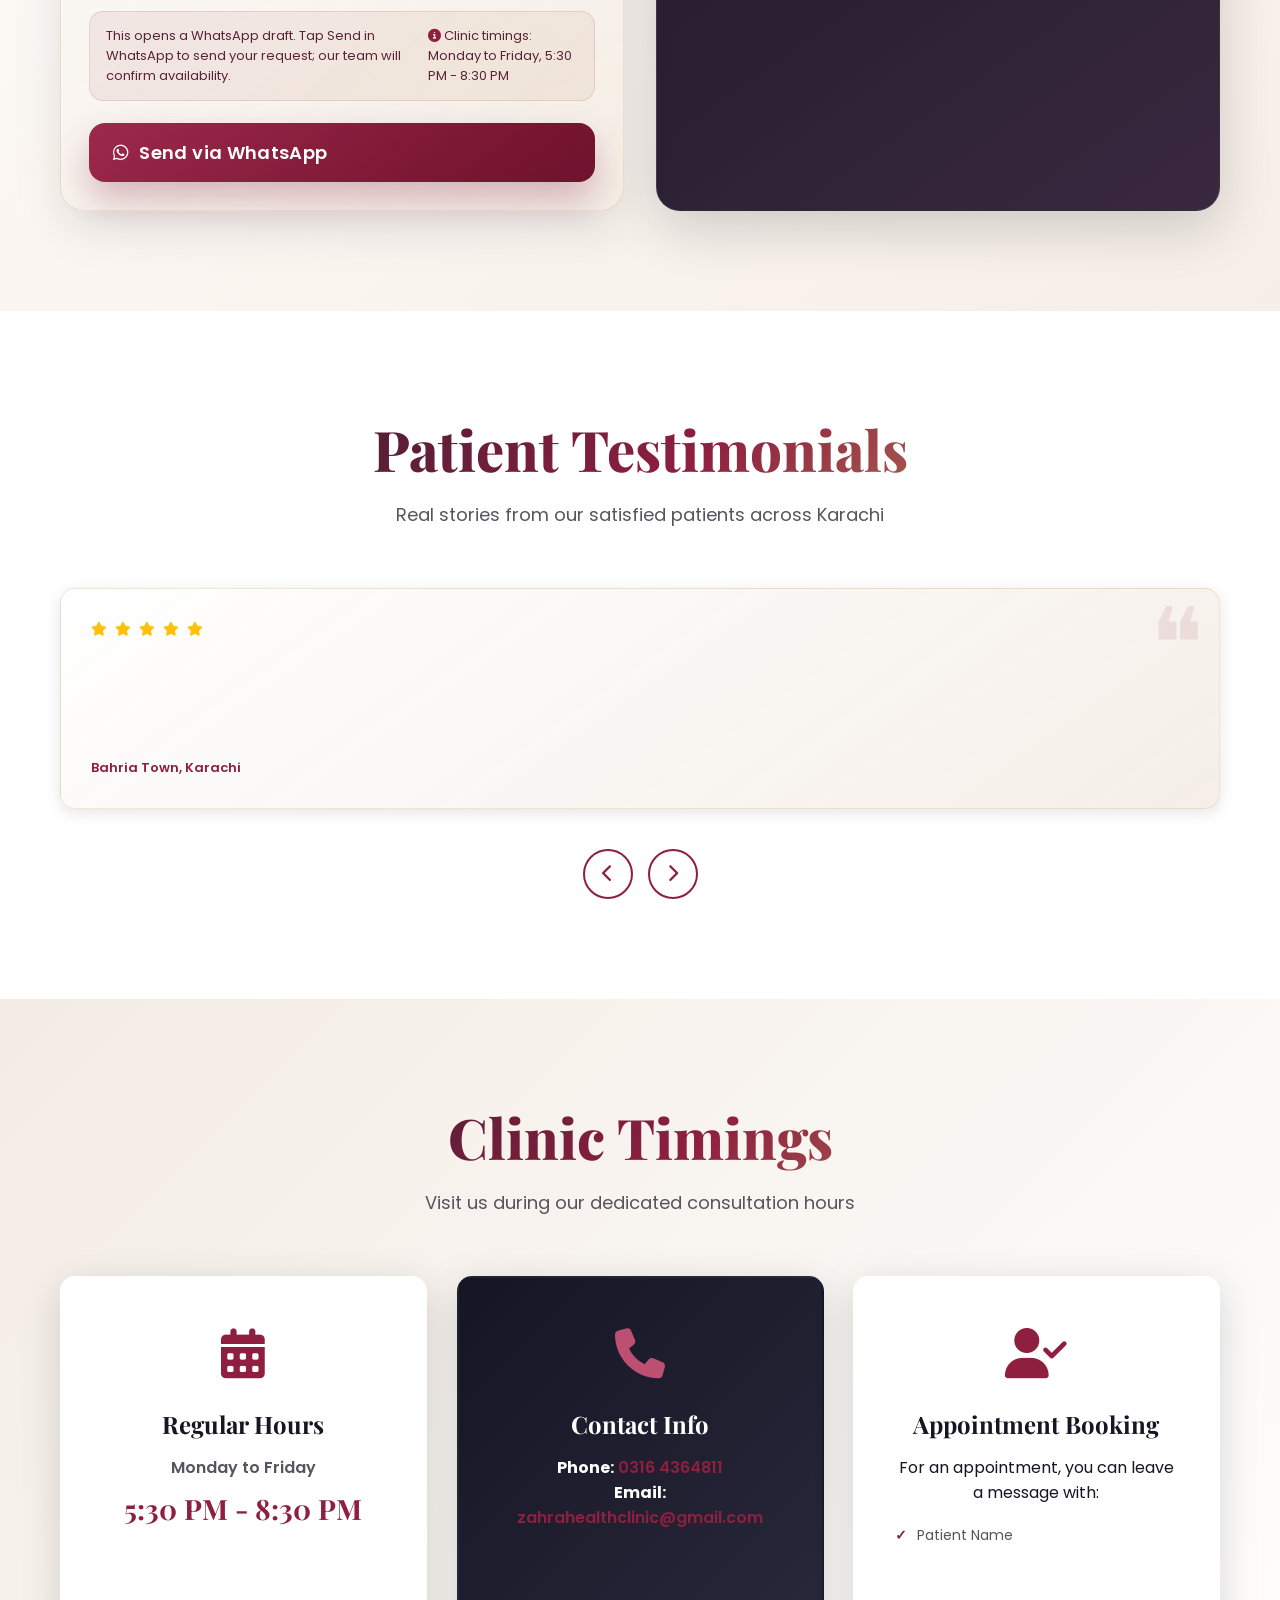
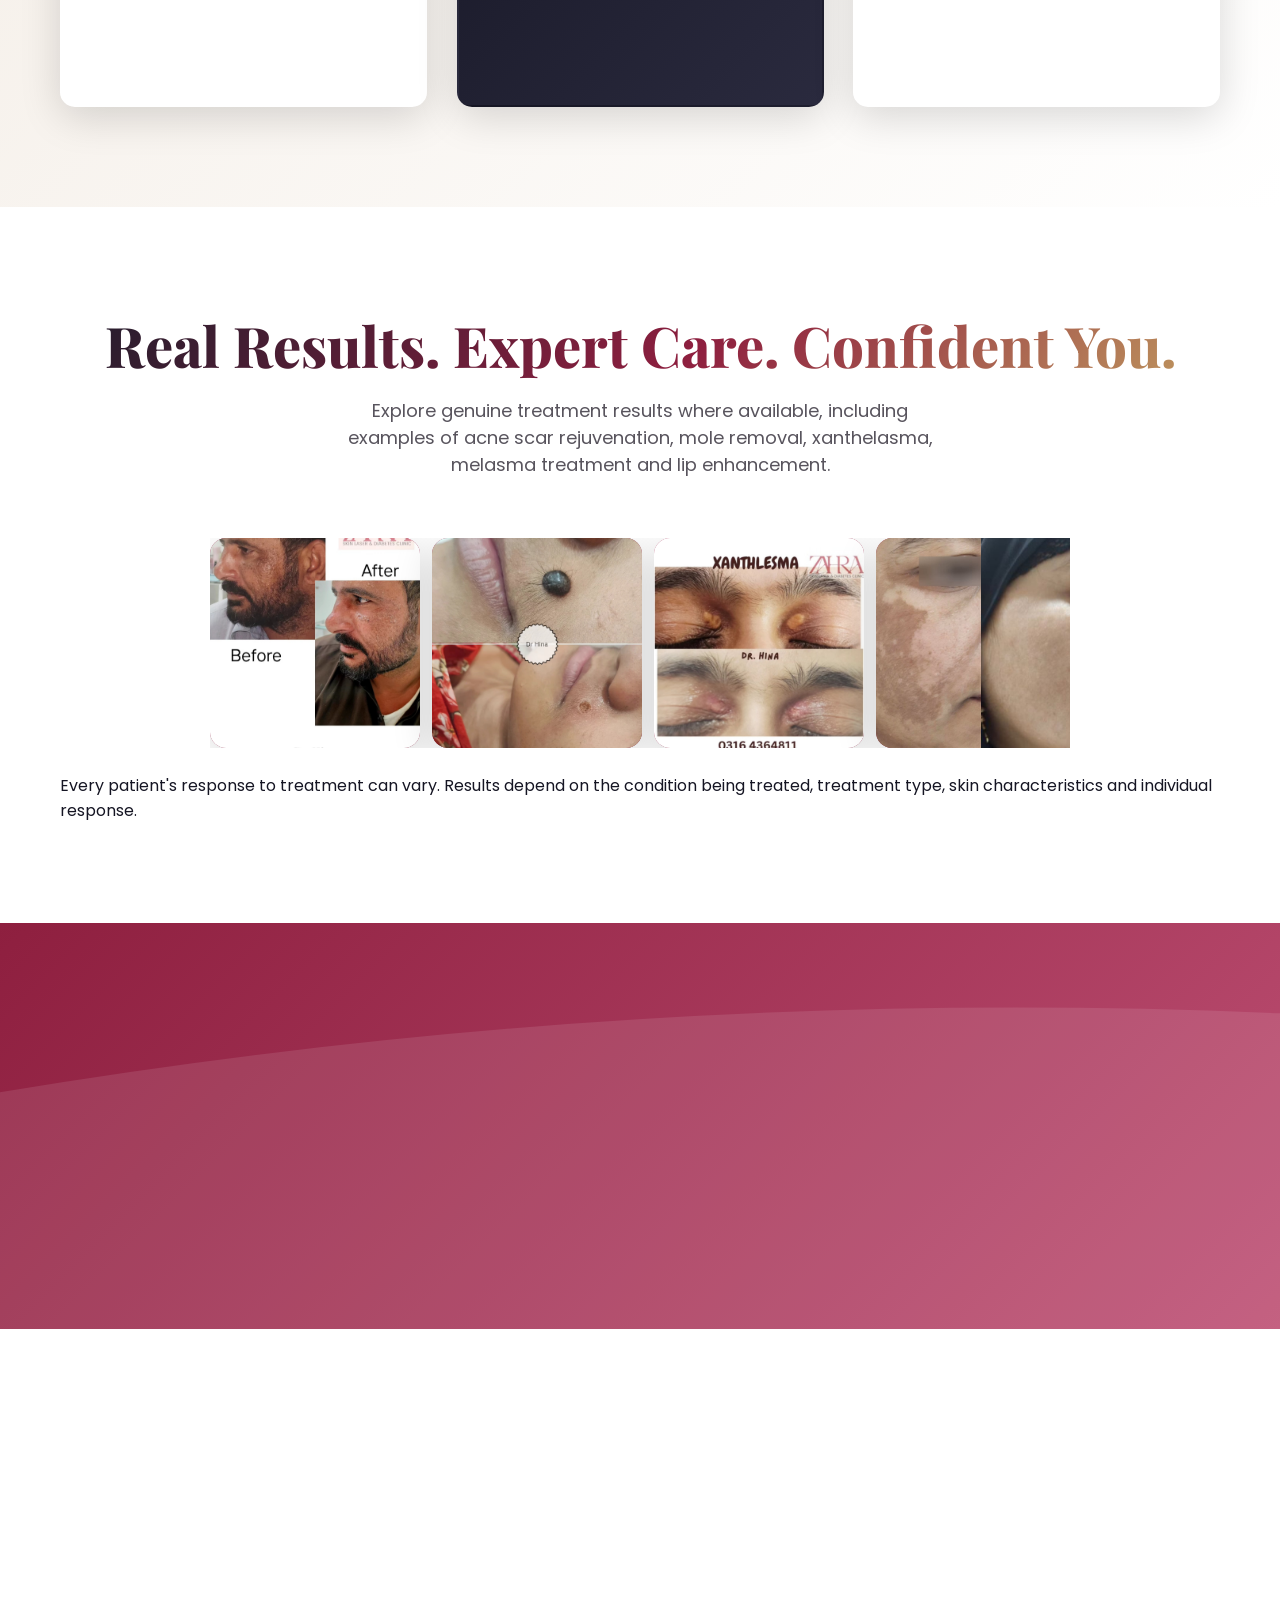
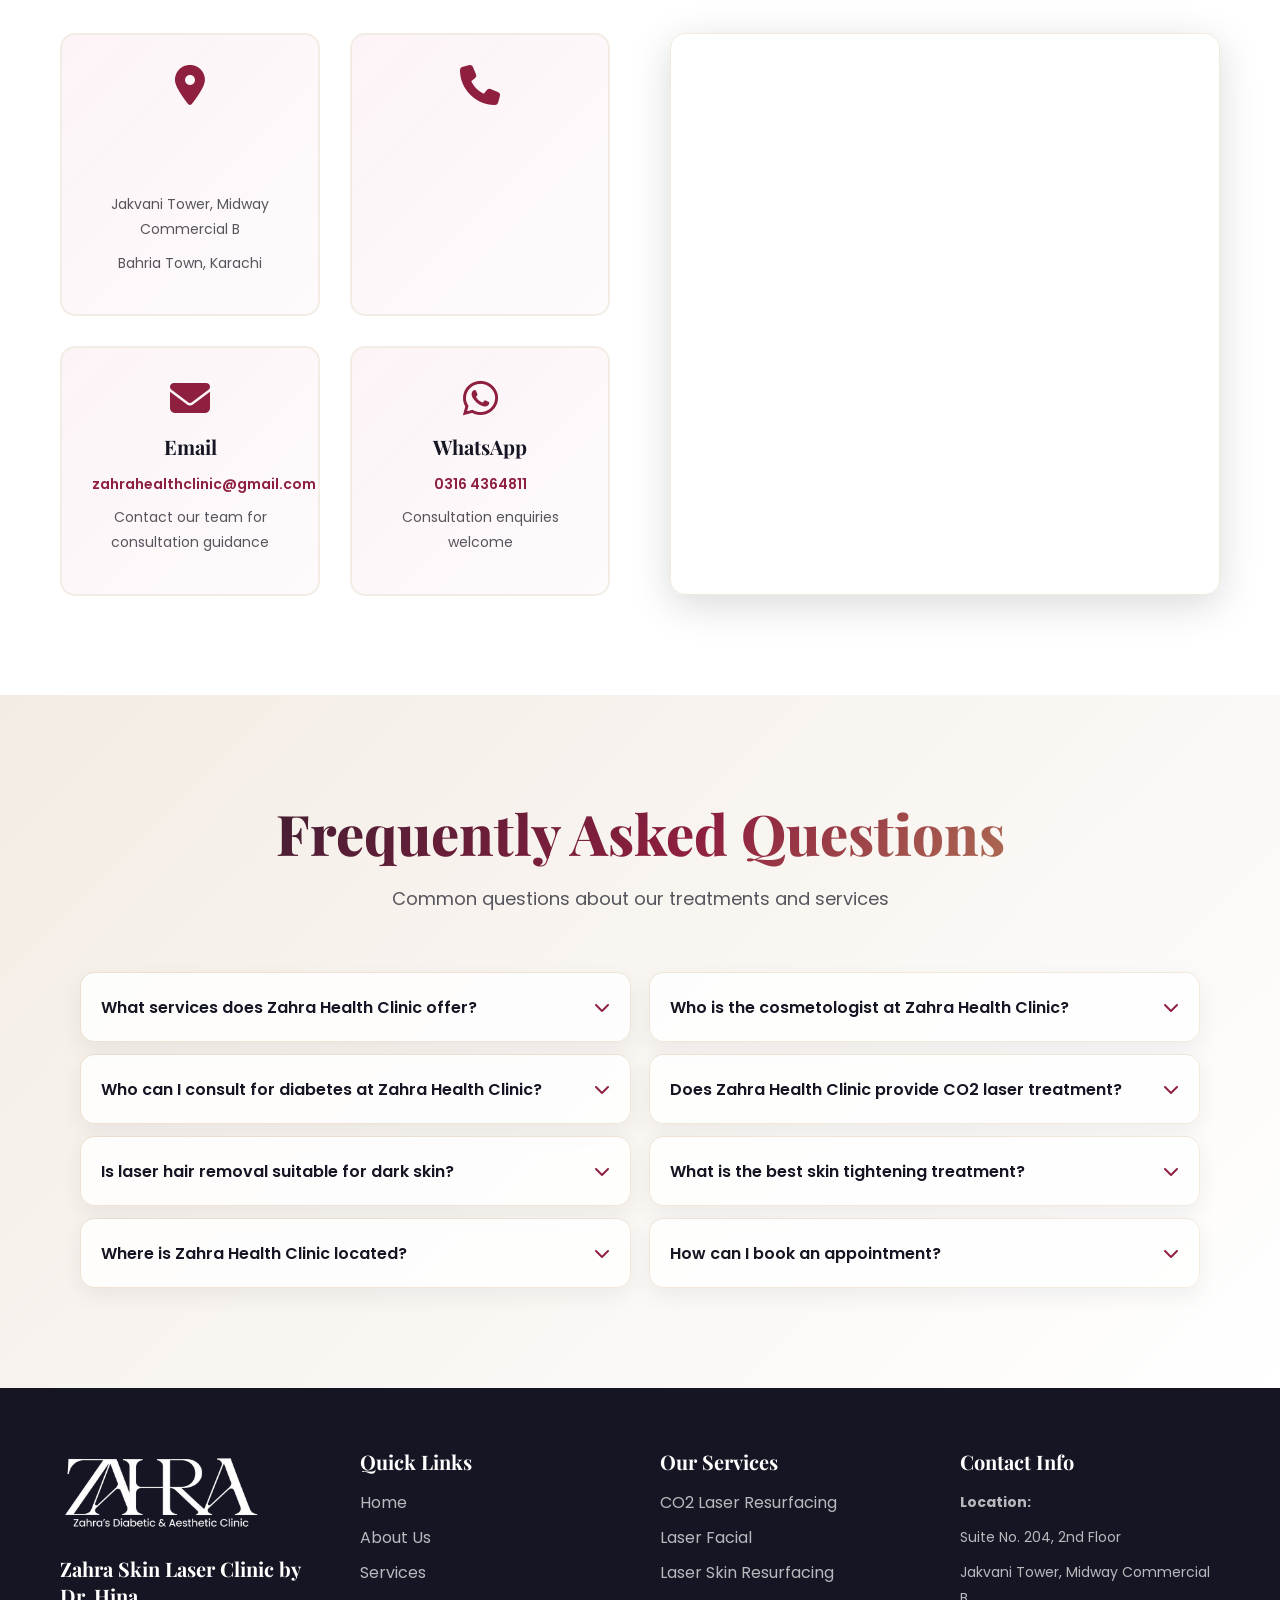
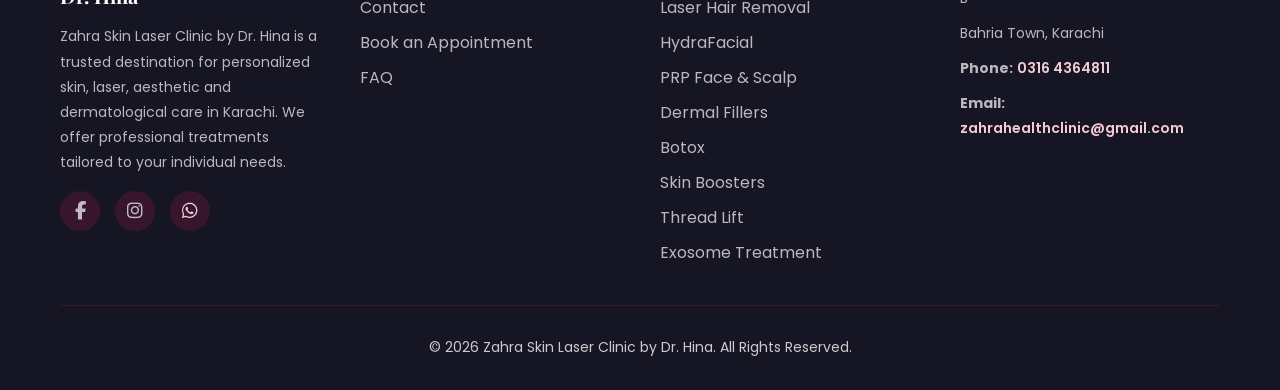
==== commit 05475cd1: "update file structure" ====
--- a/index.html
+++ b/index.html
@@ -58,8 +58,8 @@
     <noscript><link rel="stylesheet" href="https://cdnjs.cloudflare.com/ajax/libs/font-awesome/6.4.0/css/all.min.css"></noscript>
 
     <!-- Main stylesheet -->
-    <link rel="stylesheet" href="styles.css?v=20261024-logo">
-    <link rel="stylesheet" href="home-images.css?v=1">
+    <link rel="stylesheet" href="css/styles.css?v=20261024-review2">
+    <link rel="stylesheet" href="css/home-images.css?v=1">
 
     <!-- Client-provided homepage structured data -->
     <script type="application/ld+json">
@@ -428,8 +428,8 @@
   ]
 }
     </script>
-    <link rel="stylesheet" href="mobile-navigation.css?v=4">
-    <link rel="stylesheet" href="chatbot.css?v=3">
+    <link rel="stylesheet" href="css/mobile-navigation.css?v=20261024-review2">
+    <link rel="stylesheet" href="css/chatbot.css?v=3">
 </head>
 
 <body>
@@ -608,6 +608,7 @@
                                 <option value="Antioxidant Injections">Antioxidant Injections</option>
                                 <option value="Mole Removal">Mole Removal</option>
                                 <option value="Skin Tags Removal">Skin Tags Removal</option>
+                                <option value="PDRN and Polynucleotide">PDRN and Polynucleotide</option>
                             </select>
                         </div>
                         <div class="premium-select-wrap hero-premium-select-wrap">
@@ -615,6 +616,7 @@
                                 <option value="">Preferred Doctor (Optional)</option>
                                 <option value="Dr. Hina Wazir">Dr. Hina Wazir</option>
                                 <option value="Dr. Ahmed Khalil">Dr. Ahmed Khalil</option>
+                                <option value="Dr. Saher Fatima">Dr. Saher Fatima</option>
                             </select>
                         </div>
                         <button type="submit" class="btn btn-primary btn-small">Send WhatsApp</button>
@@ -962,7 +964,8 @@
                                         <option value="Antioxidant Injections">Antioxidant Injections</option>
                                         <option value="Mole Removal">Mole Removal</option>
                                         <option value="Skin Tags Removal">Skin Tags Removal</option>
-                                    </select>
+                                        <option value="PDRN and Polynucleotide">PDRN and Polynucleotide</option>
+                            </select>
                                 </div>
                             </div>
 
@@ -973,7 +976,8 @@
                                         <option value="">Any Available Specialist</option>
                                         <option value="Dr. Hina Wazir">Dr. Hina Wazir</option>
                                         <option value="Dr. Ahmed Khalil">Dr. Ahmed Khalil</option>
-                                    </select>
+                                        <option value="Dr. Saher Fatima">Dr. Saher Fatima</option>
+                            </select>
                                 </div>
                             </div>
                         </div>
@@ -1657,10 +1661,10 @@
     </button>
 
     <!-- Scripts -->
-    <script src="script.js?v=20261022-booking2" defer></script>
-    <script src="chatbot-knowledge.js?v=2" defer></script>
-    <script src="chatbot-engine.js?v=1" defer></script>
-    <script src="chatbot.js?v=2" defer></script>
+    <script src="scripts/script.js?v=20261024-review2" defer></script>
+    <script src="scripts/chatbot/chatbot-knowledge.js?v=2" defer></script>
+    <script src="scripts/chatbot/chatbot-engine.js?v=1" defer></script>
+    <script src="scripts/chatbot/chatbot.js?v=2" defer></script>
 </body>
 
 </html>
--- a/css/styles.css
+++ b/css/styles.css
@@ -0,0 +1,4532 @@
+/* ============================================
+   ZAHRA HEALTH CLINIC - PREMIUM CSS STYLING
+   ============================================ */
+
+/* Buniyadi variables */
+:root {
+    --color-primary: #8e1f3f;
+    --color-primary-light: #bd4f73;
+    --color-dark: #151523;
+    --color-light: #f8f6f2;
+    --color-beige: #f3ece4;
+    --color-white: #ffffff;
+    --color-gray: #58545d;
+    --color-accent: #c09a5f;
+    
+    --font-heading: 'Playfair Display', serif;
+    --font-body: 'Poppins', sans-serif;
+    
+    --transition: all 0.3s cubic-bezier(0.4, 0, 0.2, 1);
+    --shadow-sm: 0 4px 15px rgba(0, 0, 0, 0.1);
+    --shadow-md: 0 10px 40px rgba(0, 0, 0, 0.15);
+    --shadow-lg: 0 20px 60px rgba(0, 0, 0, 0.2);
+    --shadow-glass: 0 8px 32px rgba(0, 0, 0, 0.1);
+}
+
+/* ============================================
+   GLOBAL STYLES
+   ============================================ */
+
+* {
+    margin: 0;
+    padding: 0;
+    box-sizing: border-box;
+}
+
+html {
+    scroll-behavior: smooth;
+}
+
+body {
+    font-family: var(--font-body);
+    color: var(--color-dark);
+    background:
+        radial-gradient(circle at 15% 10%, rgba(192, 154, 95, 0.12) 0%, transparent 38%),
+        radial-gradient(circle at 88% 24%, rgba(142, 31, 63, 0.08) 0%, transparent 34%),
+        var(--color-white);
+    overflow-x: hidden;
+}
+
+/* Unstyled links use the clinic palette; component-specific colors take priority. */
+:where(a[href]) {
+    color: var(--color-primary);
+}
+
+:where(a[href]:hover, a[href]:focus-visible) {
+    color: var(--color-primary-light);
+}
+
+/* Scrollbar ki styling */
+::-webkit-scrollbar {
+    width: 10px;
+}
+
+::-webkit-scrollbar-track {
+    background: var(--color-beige);
+}
+
+::-webkit-scrollbar-thumb {
+    background: var(--color-primary);
+    border-radius: 5px;
+}
+
+::-webkit-scrollbar-thumb:hover {
+    background: var(--color-primary-light);
+}
+
+/* ============================================
+   SCROLL PROGRESS BAR
+   ============================================ */
+
+.scroll-progress-bar {
+    position: fixed;
+    top: 0;
+    left: 0;
+    height: 3px;
+    background: linear-gradient(to right, var(--color-primary), var(--color-primary-light));
+    width: 0%;
+    z-index: 1000;
+    box-shadow: 0 2px 10px rgba(196, 30, 88, 0.3);
+}
+
+/* ============================================
+   LOADING SCREEN
+   ============================================ */
+
+.loading-screen {
+    position: fixed;
+    top: 0;
+    left: 0;
+    width: 100%;
+    height: 100vh;
+    background: linear-gradient(135deg, var(--color-white) 0%, var(--color-beige) 100%);
+    display: flex;
+    justify-content: center;
+    align-items: center;
+    z-index: 9999;
+    opacity: 1;
+    visibility: visible;
+    transition: opacity 0.4s ease, visibility 0.4s ease;
+    animation: clinic-loader-exit 0.25s ease 1.2s forwards;
+}
+
+@keyframes clinic-loader-exit {
+    to { opacity: 0; visibility: hidden; pointer-events: none; }
+}
+
+.loading-screen.hidden {
+    opacity: 0;
+    visibility: hidden;
+    pointer-events: none;
+}
+
+.loading-container {
+    text-align: center;
+}
+
+.clinic-logo-loader {
+    width: 270px;
+    height: 148px;
+    margin: 0 auto 30px;
+    animation: bounceIn 1s ease-out;
+}
+
+.logo-image-loader {
+    width: 100%;
+    height: 100%;
+    display: block;
+    object-fit: contain;
+}
+
+.logo-svg {
+    width: 100%;
+    height: 100%;
+}
+
+.logo-circle-1 {
+    animation: rotateSpinner 3s linear infinite;
+    transform-origin: 50% 50%;
+}
+
+.logo-circle-2 {
+    animation: rotateSpinner 4s linear infinite reverse;
+    transform-origin: 50% 50%;
+}
+
+.logo-text {
+    animation: fadeInScale 0.8s ease-out 0.3s backwards;
+}
+
+.loading-text {
+    font-size: 24px;
+    font-weight: 700;
+    color: var(--color-primary);
+    margin-bottom: 20px;
+    font-family: var(--font-heading);
+    animation: fadeIn 0.6s ease-out 0.5s backwards;
+}
+
+.loading-dots {
+    display: flex;
+    justify-content: center;
+    gap: 8px;
+}
+
+.loading-dots span {
+    width: 8px;
+    height: 8px;
+    border-radius: 50%;
+    background: var(--color-primary);
+    animation: pulse 1.4s ease-in-out infinite;
+}
+
+.loading-dots span:nth-child(2) {
+    animation-delay: 0.2s;
+}
+
+.loading-dots span:nth-child(3) {
+    animation-delay: 0.4s;
+}
+
+/* ============================================
+   NAVIGATION BAR
+   ============================================ */
+
+.navbar {
+    position: fixed;
+    top: 0;
+    left: 0;
+    width: 100%;
+    padding: 0 50px;
+    background: rgba(255, 255, 255, 0.82);
+    backdrop-filter: blur(18px) saturate(160%);
+    -webkit-backdrop-filter: blur(18px) saturate(160%);
+    border-bottom: 1px solid rgba(192, 154, 95, 0.18);
+    box-shadow: 0 10px 30px rgba(21, 21, 35, 0.08);
+    z-index: 1000;
+    transition: var(--transition);
+}
+
+.navbar.scrolled {
+    background: rgba(255, 255, 255, 0.92);
+    backdrop-filter: blur(24px) saturate(160%);
+    border-bottom: 1px solid rgba(192, 154, 95, 0.22);
+    box-shadow: 0 10px 36px rgba(21, 21, 35, 0.08);
+    padding: 10px 50px;
+}
+
+.nav-container {
+    max-width: 1400px;
+    margin: 0 auto;
+    display: flex;
+    justify-content: space-between;
+    align-items: center;
+    padding: 20px 0;
+}
+
+.nav-logo {
+    display: flex;
+    align-items: center;
+    gap: 10px;
+    font-size: 24px;
+    font-weight: 700;
+    color: var(--color-dark);
+    font-family: var(--font-heading);
+}
+
+.site-logo {
+    width: 182px;
+    height: 64px;
+    display: block;
+    object-fit: contain;
+    object-position: left center;
+}
+
+.clinic-name-wrap {
+    display: flex;
+    flex-direction: column;
+    gap: 2px;
+    line-height: 1;
+}
+
+.logo-icon {
+    width: 40px;
+    height: 40px;
+    background: linear-gradient(135deg, var(--color-primary), var(--color-primary-light));
+    border-radius: 50%;
+    display: flex;
+    align-items: center;
+    justify-content: center;
+    color: white;
+    font-weight: 700;
+    box-shadow: var(--shadow-sm);
+}
+
+.clinic-name-main {
+    font-family: var(--font-heading);
+    font-size: clamp(16px, 1.25vw, 20px);
+    font-weight: 800;
+    letter-spacing: 0.02em;
+    line-height: 1;
+    color: #65132d;
+    text-shadow: 0 1px 0 rgba(255, 255, 255, 0.72), 0 8px 18px rgba(111, 19, 45, 0.12);
+}
+
+.clinic-name-sub {
+    font-family: var(--font-body);
+    font-size: 11px;
+    font-weight: 700;
+    letter-spacing: 0.14em;
+    text-transform: uppercase;
+    color: #65132d;
+    line-height: 1;
+}
+
+.nav-menu {
+    display: flex;
+    list-style: none;
+    gap: 30px;
+    align-items: center;
+}
+
+.nav-link {
+    text-decoration: none;
+    color: rgba(21, 21, 35, 0.9);
+    font-weight: 500;
+    position: relative;
+    transition: var(--transition);
+}
+
+.nav-link::after {
+    content: '';
+    position: absolute;
+    bottom: -5px;
+    left: 0;
+    width: 0;
+    height: 2px;
+    background: var(--color-primary);
+    transition: width 0.3s ease;
+}
+
+.nav-link:hover::after {
+    width: 100%;
+}
+
+.nav-link:hover {
+    color: var(--color-primary);
+}
+
+.navbar.scrolled .nav-logo,
+.navbar.scrolled .nav-link {
+    color: var(--color-dark);
+}
+
+.navbar.scrolled .nav-link:hover {
+    color: var(--color-primary);
+}
+
+.navbar.scrolled .clinic-name {
+    -webkit-text-fill-color: transparent;
+}
+
+.nav-cta {
+    padding: 10px 25px;
+    background: linear-gradient(145deg, #9d294c 0%, #7b1733 70%, #6f132d 100%);
+    color: white;
+    border-radius: 50px;
+    text-decoration: none;
+    font-weight: 600;
+    border: 1px solid rgba(255, 255, 255, 0.18);
+    box-shadow: 0 16px 32px rgba(123, 23, 51, 0.3);
+    transition: var(--transition);
+}
+
+.nav-cta:hover {
+    transform: translateY(-2px) scale(1.01);
+    box-shadow: 0 20px 42px rgba(123, 23, 51, 0.4);
+}
+
+.hamburger {
+    display: none;
+    flex-direction: column;
+    cursor: pointer;
+    gap: 6px;
+    min-width: 34px;
+    min-height: 28px;
+    border: 0;
+    background: transparent;
+    padding: 0;
+    align-items: center;
+    justify-content: center;
+}
+
+.hamburger span {
+    width: 25px;
+    height: 3px;
+    background: rgba(255, 255, 255, 0.98);
+    border-radius: 3px;
+    transition: var(--transition);
+}
+
+.navbar.scrolled .hamburger span {
+    background: var(--color-dark);
+}
+
+.hamburger.active span:nth-child(1) {
+    transform: rotate(45deg) translate(10px, 10px);
+}
+
+.hamburger.active span:nth-child(2) {
+    opacity: 0;
+}
+
+.hamburger.active span:nth-child(3) {
+    transform: rotate(-45deg) translate(7px, -7px);
+}
+
+/* ============================================
+   UTILITY CLASSES
+   ============================================ */
+
+.container {
+    max-width: 1400px;
+    margin: 0 auto;
+    padding: 0 30px;
+}
+
+.page-main {
+    padding-top: 92px;
+}
+
+.page-hero {
+    padding: 72px 0 20px;
+    background: linear-gradient(135deg, #f8f3ee 0%, #fff9f4 100%);
+}
+
+.page-hero .section-header {
+    margin-bottom: 20px;
+}
+
+.section-header {
+    text-align: center;
+    margin-bottom: 60px;
+}
+
+.section-title {
+    font-family: var(--font-heading);
+    font-size: clamp(32px, 5vw, 56px);
+    font-weight: 800;
+    color: var(--color-dark);
+    margin-bottom: 15px;
+    background: linear-gradient(135deg, #1f1d2c 0%, #8e1f3f 55%, #c09a5f 100%);
+    -webkit-background-clip: text;
+    -webkit-text-fill-color: transparent;
+    background-clip: text;
+}
+
+.section-subtitle {
+    font-size: 18px;
+    color: var(--color-gray);
+    max-width: 600px;
+    margin: 0 auto;
+}
+
+.services-detail-copy {
+    text-align: left;
+}
+
+.services-detail-copy .section-subtitle {
+    max-width: none;
+    margin: 0;
+}
+
+.why-us-page .why-overview {
+    display: grid;
+    grid-template-columns: repeat(3, minmax(0, 1fr));
+    gap: 24px;
+    margin-bottom: 60px;
+}
+
+.why-us-page .why-overview-card {
+    padding: 28px;
+    border: 1px solid rgba(192, 154, 95, 0.22);
+    border-radius: 16px;
+    background: linear-gradient(145deg, rgba(255, 255, 255, 0.9), rgba(243, 236, 228, 0.7));
+    box-shadow: var(--shadow-sm);
+}
+
+.why-us-page .why-overview-card p {
+    margin: 0;
+    color: var(--color-gray);
+    font-size: 18px;
+    line-height: 1.8;
+    text-align: left;
+}
+
+@media (max-width: 1024px) {
+    .why-us-page .why-overview {
+        grid-template-columns: 1fr;
+    }
+}
+
+.btn {
+    display: inline-flex;
+    align-items: center;
+    gap: 10px;
+    padding: 12px 30px;
+    border: none;
+    border-radius: 50px;
+    font-family: var(--font-body);
+    font-weight: 600;
+    cursor: pointer;
+    transition: var(--transition);
+    text-decoration: none;
+    font-size: 16px;
+}
+
+.btn-primary {
+    background: linear-gradient(145deg, #9a2649, #7d1634);
+    color: white;
+    box-shadow: 0 14px 30px rgba(142, 31, 63, 0.28);
+}
+
+.btn-primary:hover {
+    transform: translateY(-3px) scale(1.01);
+    box-shadow: 0 18px 46px rgba(142, 31, 63, 0.36);
+}
+
+.btn-secondary {
+    background: rgba(192, 154, 95, 0.12);
+    color: var(--color-primary);
+    border: 1px solid rgba(192, 154, 95, 0.45);
+}
+
+.btn-secondary:hover {
+    background: var(--color-primary);
+    color: white;
+}
+
+.btn-white {
+    background: white;
+    color: var(--color-primary);
+    border: 2px solid white;
+    box-shadow: var(--shadow-md);
+}
+
+.btn-white:hover {
+    background: var(--color-primary);
+    color: white;
+}
+
+.btn-small {
+    padding: 10px 20px;
+    font-size: 14px;
+}
+
+.btn-large {
+    padding: 15px 40px;
+    font-size: 18px;
+    width: 100%;
+    margin-top: 10px;
+}
+
+.text-accent {
+    color: #65132d;
+    background: none;
+    -webkit-text-fill-color: currentColor;
+    text-shadow: none;
+}
+
+/* ============================================
+   HERO SECTION
+   ============================================ */
+
+.hero {
+    min-height: 100vh;
+    padding: 120px 30px 80px;
+    background: linear-gradient(135deg, #f8f3ee 0%, #fff9f4 100%);
+    position: relative;
+    overflow: hidden;
+    display: flex;
+    align-items: center;
+}
+
+.hero-background {
+    position: absolute;
+    top: 0;
+    left: 0;
+    width: 100%;
+    height: 100%;
+    overflow: hidden;
+}
+
+.hero-background::before {
+    content: '';
+    position: absolute;
+    inset: 0;
+    background: linear-gradient(135deg, #f4ebe5 0%, #ead8cf 42%, #e2c8bb 100%);
+}
+
+.hero-background::after {
+    content: '';
+    position: absolute;
+    inset: 0;
+    background:
+        radial-gradient(circle at 20% 20%, rgba(255, 255, 255, 0.34) 0%, transparent 32%),
+        linear-gradient(140deg, rgba(255, 255, 255, 0.2) 0%, rgba(255, 255, 255, 0.08) 48%, rgba(153, 103, 80, 0.06) 100%);
+}
+
+.hero-content {
+    max-width: 1400px;
+    margin: 0 auto;
+    width: 100%;
+    position: relative;
+    z-index: 5;
+    display: grid;
+    grid-template-columns: 1fr 1fr;
+    gap: 60px;
+    align-items: center;
+}
+
+.hero-text {
+    animation: fadeInLeft 0.7s ease-out 0.05s backwards;
+}
+
+.hero-eyebrow {
+    display: inline-flex;
+    align-items: center;
+    gap: 8px;
+    padding: 10px 22px;
+    margin-bottom: 18px;
+    border-radius: 999px;
+    background: linear-gradient(145deg, #9a2649, #7d1634);
+    border: none;
+    box-shadow: 0 14px 30px rgba(142, 31, 63, 0.28);
+}
+
+.hero-eyebrow-badge {
+    font-size: 11px;
+    font-weight: 700;
+    letter-spacing: 0.12em;
+    text-transform: uppercase;
+    color: #65132d;
+}
+
+.hero-eyebrow-text {
+    font-size: 12px;
+    color: #ffffff;
+    font-weight: 600;
+    letter-spacing: 0.06em;
+    text-transform: uppercase;
+}
+
+.hero-title {
+    font-family: var(--font-heading);
+    font-size: clamp(36px, 6vw, 72px);
+    font-weight: 800;
+    color: #16131f;
+    line-height: 1.2;
+    margin-bottom: 20px;
+    text-shadow: none;
+}
+
+.hero-subtitle {
+    font-size: 20px;
+    color: #201a26;
+    line-height: 1.6;
+    margin-bottom: 30px;
+    max-width: 600px;
+    text-shadow: none;
+}
+
+.hero-trust-badges {
+    display: flex;
+    flex-direction: column;
+    gap: 12px;
+    margin-bottom: 30px;
+}
+
+.trust-badge {
+    display: flex;
+    align-items: center;
+    gap: 12px;
+    font-weight: 500;
+    color: rgba(32, 26, 38, 0.94);
+}
+
+.trust-badge i {
+    font-size: 20px;
+    color: #8e1f3f;
+}
+
+.hero-buttons {
+    display: flex;
+    gap: 15px;
+    flex-wrap: wrap;
+}
+
+.hero-highlights {
+    display: flex;
+    flex-wrap: wrap;
+    gap: 10px;
+    margin-top: 18px;
+}
+
+.hero-highlight-pill {
+    display: inline-flex;
+    align-items: center;
+    gap: 8px;
+    padding: 10px 14px;
+    border-radius: 999px;
+    background: rgba(255, 255, 255, 0.72);
+    border: 1px solid rgba(142, 31, 63, 0.14);
+    color: rgba(42, 36, 49, 0.98);
+    font-size: 13px;
+    font-weight: 600;
+    box-shadow: 0 10px 20px rgba(21, 21, 35, 0.05);
+    backdrop-filter: blur(10px);
+}
+
+.hero-highlight-pill i {
+    color: var(--color-primary);
+}
+
+.hero-card {
+    animation: fadeInRight 0.7s ease-out 0.1s backwards;
+    perspective: 1000px;
+}
+
+.glass-card {
+    background: linear-gradient(145deg, rgba(255, 255, 255, 0.76), rgba(243, 236, 228, 0.74));
+    backdrop-filter: blur(22px) saturate(140%);
+    border: 1px solid rgba(192, 154, 95, 0.32);
+    border-radius: 20px;
+    padding: 40px;
+    box-shadow: 0 16px 44px rgba(21, 21, 35, 0.14);
+    transition: var(--transition);
+}
+
+.glass-card:hover {
+    background: rgba(255, 255, 255, 0.85);
+    box-shadow: 0 15px 50px rgba(196, 30, 88, 0.2);
+    transform: translateY(-5px);
+}
+
+.glass-card h3 {
+    font-family: var(--font-heading);
+    font-size: 28px;
+    margin-bottom: 25px;
+    color: var(--color-dark);
+}
+
+.hero-form {
+    display: flex;
+    flex-direction: column;
+    gap: 15px;
+}
+
+.hero-form input,
+.hero-form .premium-select {
+    padding: 12px 15px;
+    border: 1px solid rgba(192, 154, 95, 0.28);
+    border-radius: 10px;
+    font-family: var(--font-body);
+    font-size: 14px;
+    transition: var(--transition);
+    background: rgba(255, 255, 255, 0.88);
+}
+
+.hero-form input:focus,
+.hero-form .premium-select:focus {
+    outline: none;
+    border-color: var(--color-primary);
+    box-shadow: 0 0 0 3px rgba(142, 31, 63, 0.14), 0 8px 24px rgba(21, 21, 35, 0.12);
+}
+
+.hero-form .premium-select-wrap {
+    position: relative;
+}
+
+.hero-form .premium-select-wrap::after {
+    content: '';
+    position: absolute;
+    right: 12px;
+    top: 50%;
+    width: 20px;
+    height: 20px;
+    transform: translateY(-50%);
+    border-radius: 50%;
+    background: linear-gradient(145deg, rgba(157, 41, 76, 0.14), rgba(111, 19, 45, 0.16));
+    pointer-events: none;
+}
+
+.hero-form .premium-select-wrap::before {
+    content: '';
+    position: absolute;
+    right: 19px;
+    top: 50%;
+    width: 7px;
+    height: 7px;
+    border-right: 2px solid #7b1733;
+    border-bottom: 2px solid #7b1733;
+    transform: translateY(-65%) rotate(45deg);
+    pointer-events: none;
+    z-index: 1;
+}
+
+.hero-form .hero-premium-select {
+    appearance: none;
+    -webkit-appearance: none;
+    -moz-appearance: none;
+    width: 100%;
+    min-height: 50px;
+    padding: 12px 44px 12px 14px;
+    border-radius: 12px;
+    border: 1px solid rgba(192, 154, 95, 0.3);
+    background: linear-gradient(180deg, rgba(255, 255, 255, 0.97), rgba(245, 238, 229, 0.94));
+    box-shadow: inset 0 1px 0 rgba(255, 255, 255, 0.75), 0 8px 18px rgba(18, 16, 24, 0.06);
+    color: #2a2431;
+    font-size: 14px;
+    font-weight: 500;
+    cursor: pointer;
+}
+
+.hero-form .hero-premium-select:hover {
+    border-color: rgba(142, 31, 63, 0.48);
+    box-shadow: inset 0 1px 0 rgba(255, 255, 255, 0.75), 0 12px 24px rgba(21, 21, 35, 0.1);
+}
+
+.hero-form .hero-premium-select:focus {
+    outline: none;
+    border-color: #8e1f3f;
+    box-shadow: 0 0 0 4px rgba(142, 31, 63, 0.14), 0 14px 28px rgba(21, 21, 35, 0.12);
+    transform: translateY(-1px);
+}
+
+.hero-form .hero-premium-select option {
+    color: #2a2431;
+    background: #fff;
+    font-weight: 500;
+}
+
+/* ============================================
+   SERVICES SECTION
+   ============================================ */
+
+.services {
+    padding: 100px 30px;
+    background: linear-gradient(180deg, #fffdfb 0%, #fbf7f1 100%);
+    position: relative;
+}
+
+.services-grid {
+    display: grid;
+    grid-template-columns: repeat(auto-fit, minmax(300px, 1fr));
+    gap: 30px;
+}
+
+.care-focus-list {
+    max-width: 980px;
+    margin: 0 auto 42px;
+    padding: 24px 30px 24px 52px;
+    display: grid;
+    grid-template-columns: repeat(2, minmax(0, 1fr));
+    gap: 14px 34px;
+    background: rgba(255, 255, 255, 0.78);
+    border: 1px solid rgba(192, 154, 95, 0.2);
+    border-radius: 14px;
+    box-shadow: var(--shadow-sm);
+}
+
+.care-focus-list li {
+    color: var(--color-gray);
+    line-height: 1.6;
+}
+
+.personalized-care {
+    padding: 100px 30px;
+    background: var(--color-white);
+}
+
+.personalized-care-layout {
+    display: grid;
+    grid-template-columns: minmax(0, 0.9fr) minmax(0, 1.1fr);
+    gap: 56px;
+    align-items: start;
+}
+
+.section-kicker {
+    margin-bottom: 14px;
+    color: var(--color-primary);
+    font-size: 0.8rem;
+    font-weight: 700;
+    letter-spacing: 0.12em;
+    text-transform: uppercase;
+}
+
+.personalized-care-copy .section-title {
+    margin-bottom: 22px;
+    text-align: left;
+}
+
+.personalized-care-copy p:not(.section-kicker) {
+    margin-bottom: 18px;
+    color: var(--color-gray);
+    line-height: 1.8;
+}
+
+.personalized-care-services {
+    padding: 34px;
+    background: linear-gradient(145deg, rgba(255, 255, 255, 0.9), rgba(243, 236, 228, 0.82));
+    border: 1px solid rgba(192, 154, 95, 0.2);
+    border-radius: 15px;
+    box-shadow: var(--shadow-sm);
+}
+
+.personalized-care-services h3 {
+    margin-bottom: 22px;
+    color: var(--color-dark);
+    font-family: var(--font-heading);
+    font-size: 1.45rem;
+}
+
+.personalized-care-services ul {
+    display: grid;
+    grid-template-columns: repeat(2, minmax(0, 1fr));
+    gap: 13px 28px;
+    padding-left: 20px;
+    color: var(--color-gray);
+    line-height: 1.5;
+}
+
+.service-card {
+    background: linear-gradient(145deg, rgba(255, 255, 255, 0.86), rgba(243, 236, 228, 0.78));
+    backdrop-filter: blur(12px);
+    border: 1px solid rgba(192, 154, 95, 0.2);
+    border-radius: 15px;
+    padding: 35px;
+    text-align: center;
+    transition: var(--transition);
+    cursor: pointer;
+    position: relative;
+    overflow: hidden;
+    box-shadow: var(--shadow-sm);
+}
+
+.service-category-card {
+    text-align: left;
+    display: flex;
+    flex-direction: column;
+}
+
+.service-category-card .service-icon,
+.service-category-card h3 {
+    text-align: center;
+}
+
+.service-category-card .service-icon {
+    margin-left: auto;
+    margin-right: auto;
+}
+
+.service-category-list {
+    margin: 20px 0 24px;
+    padding-left: 22px;
+    color: var(--color-gray);
+    line-height: 1.7;
+}
+
+.service-category-list li::marker {
+    color: var(--color-primary);
+}
+
+.service-category-card .service-link {
+    margin-top: auto;
+}
+
+.service-card::before {
+    content: '';
+    position: absolute;
+    top: 0;
+    left: 0;
+    width: 100%;
+    height: 3px;
+    background: linear-gradient(90deg, var(--color-primary), var(--color-primary-light));
+    transform: scaleX(0);
+    transform-origin: left;
+    transition: transform 0.3s ease;
+}
+
+.service-card:hover {
+    transform: translateY(-10px);
+    box-shadow: 0 22px 56px rgba(21, 21, 35, 0.12);
+    border-color: var(--color-primary);
+}
+
+.service-card:hover::before {
+    transform: scaleX(1);
+}
+
+.service-icon {
+    width: 70px;
+    height: 70px;
+    background: linear-gradient(135deg, var(--color-primary), var(--color-primary-light));
+    border-radius: 15px;
+    display: flex;
+    align-items: center;
+    justify-content: center;
+    font-size: 32px;
+    color: white;
+    margin: 0 auto 20px;
+    transition: var(--transition);
+}
+
+.service-card:hover .service-icon {
+    transform: scale(1.1) rotate(5deg);
+    box-shadow: 0 10px 30px rgba(196, 30, 88, 0.3);
+}
+
+.service-card h3 {
+    font-family: var(--font-heading);
+    font-size: 24px;
+    margin-bottom: 15px;
+    color: var(--color-dark);
+}
+
+.service-subheading {
+    margin: -4px 0 12px;
+    font-size: 13px;
+    font-weight: 700;
+    letter-spacing: 0.04em;
+    text-transform: uppercase;
+    color: var(--color-primary);
+}
+
+.service-card p {
+    color: var(--color-gray);
+    line-height: 1.6;
+    margin-bottom: 20px;
+    font-size: 15px;
+}
+
+.service-link {
+    display: inline-flex;
+    align-items: center;
+    gap: 8px;
+    color: var(--color-primary);
+    font-weight: 600;
+    text-decoration: none;
+    transition: var(--transition);
+}
+
+.service-link:hover {
+    gap: 12px;
+    color: var(--color-primary-light);
+}
+
+/* ============================================
+   SERVICE MODAL
+   ============================================ */
+
+.service-modal {
+    position: fixed;
+    inset: 0;
+    display: none;
+    align-items: center;
+    justify-content: center;
+    z-index: 9999;
+    padding: 20px;
+}
+
+.service-modal.active {
+    display: flex;
+}
+
+.service-modal-backdrop {
+    position: absolute;
+    inset: 0;
+    background: rgba(10, 10, 18, 0.72);
+    backdrop-filter: blur(8px);
+}
+
+.service-modal-panel {
+    position: relative;
+    width: min(760px, 100%);
+    max-height: 90vh;
+    overflow: auto;
+    background: linear-gradient(155deg, rgba(255, 255, 255, 0.96), rgba(245, 236, 227, 0.92));
+    border: 1px solid rgba(192, 154, 95, 0.28);
+    border-radius: 22px;
+    box-shadow: 0 26px 70px rgba(15, 15, 25, 0.34);
+    padding: 28px;
+    z-index: 1;
+    animation: slideUp 0.28s ease;
+}
+
+.service-modal-close {
+    position: absolute;
+    top: 14px;
+    right: 14px;
+    width: 40px;
+    height: 40px;
+    border: none;
+    border-radius: 50%;
+    background: rgba(142, 31, 63, 0.1);
+    color: var(--color-primary);
+    cursor: pointer;
+    transition: var(--transition);
+}
+
+.service-modal-close:hover {
+    background: rgba(142, 31, 63, 0.2);
+    transform: rotate(90deg);
+}
+
+.service-modal-header {
+    display: grid;
+    grid-template-columns: auto 1fr;
+    gap: 14px;
+    align-items: center;
+    margin-bottom: 12px;
+}
+
+.service-modal-icon {
+    width: 54px;
+    height: 54px;
+    border-radius: 14px;
+    display: flex;
+    align-items: center;
+    justify-content: center;
+    font-size: 22px;
+    color: #fff;
+    background: linear-gradient(145deg, #9d294c, #7b1733);
+}
+
+.service-modal-header h3 {
+    font-family: var(--font-heading);
+    font-size: 32px;
+    line-height: 1.1;
+    color: var(--color-dark);
+    margin-bottom: 2px;
+}
+
+.service-modal-header p {
+    font-size: 14px;
+    color: var(--color-primary);
+    font-weight: 600;
+}
+
+.service-modal-description {
+    font-size: 15px;
+    line-height: 1.75;
+    color: #383545;
+    margin-bottom: 18px;
+}
+
+.service-modal-grid {
+    display: grid;
+    grid-template-columns: repeat(3, 1fr);
+    gap: 12px;
+    margin-bottom: 22px;
+}
+
+.service-modal-card {
+    padding: 14px 12px;
+    border-radius: 14px;
+    border: 1px solid rgba(142, 31, 63, 0.14);
+    background: rgba(255, 255, 255, 0.74);
+}
+
+.service-modal-card h4 {
+    font-size: 12px;
+    text-transform: uppercase;
+    letter-spacing: 0.08em;
+    color: var(--color-primary);
+    margin-bottom: 6px;
+}
+
+.service-modal-card p {
+    font-size: 14px;
+    color: #2d2b39;
+    line-height: 1.5;
+}
+
+.service-modal-actions {
+    display: flex;
+    gap: 10px;
+    flex-wrap: wrap;
+}
+
+@media (max-width: 640px) {
+    .service-modal-panel {
+        padding: 20px 16px;
+        border-radius: 16px;
+    }
+
+    .service-modal-header h3 {
+        font-size: 24px;
+    }
+
+    .service-modal-grid {
+        grid-template-columns: 1fr;
+        gap: 10px;
+    }
+
+    .service-modal-actions .btn {
+        width: 100%;
+        justify-content: center;
+    }
+}
+
+/* ============================================
+   DOCTORS SECTION
+   ============================================ */
+
+.doctors {
+    padding: 100px 30px;
+    background: linear-gradient(150deg, #f8f1e8 0%, #fffdfa 100%);
+}
+
+.doctors-grid {
+    display: grid;
+    grid-template-columns: repeat(auto-fit, minmax(280px, 1fr));
+    gap: 28px;
+}
+
+.doctor-card {
+    background: linear-gradient(160deg, #ffffff, #fcf8f2);
+    border-radius: 15px;
+    overflow: hidden;
+    box-shadow: 0 16px 40px rgba(21, 21, 35, 0.12);
+    transition: var(--transition);
+    border: 1px solid rgba(192, 154, 95, 0.22);
+    max-width: 360px;
+    width: 100%;
+    margin: 0 auto;
+}
+
+.doctor-card:hover {
+    transform: translateY(-10px);
+    box-shadow: 0 30px 80px rgba(21, 21, 35, 0.16);
+}
+
+.doctor-image {
+    position: relative;
+    height: 250px;
+    background: linear-gradient(135deg, var(--color-primary), var(--color-primary-light));
+    display: flex;
+    align-items: center;
+    justify-content: center;
+    overflow: hidden;
+}
+
+.doctor-image img {
+    width: 100%;
+    height: 100%;
+    object-fit: cover;
+    object-position: center top;
+    display: block;
+}
+
+.doctor-image-portrait {
+    background: linear-gradient(160deg, #f9f5ef, #f1e9df);
+}
+
+.doctor-image-portrait img {
+    object-fit: contain;
+    object-position: center center;
+    padding-top: 8px;
+}
+
+.doctor-image-placeholder {
+    width: 100%;
+    height: 100%;
+    display: flex;
+    align-items: center;
+    justify-content: center;
+    font-size: 80px;
+    color: rgba(255, 255, 255, 0.3);
+    background: linear-gradient(135deg, var(--color-primary), var(--color-primary-light));
+}
+
+.doctor-badge {
+    position: absolute;
+    top: 15px;
+    right: 15px;
+    background: rgba(255, 255, 255, 0.95);
+    padding: 8px 15px;
+    border-radius: 50px;
+    font-weight: 600;
+    color: var(--color-primary);
+    font-size: 12px;
+}
+
+.doctor-info {
+    padding: 24px;
+}
+
+.doctor-info h3 {
+    font-family: var(--font-heading);
+    font-size: 23px;
+    margin-bottom: 5px;
+    color: var(--color-dark);
+}
+
+.doctor-specialty {
+    color: var(--color-primary);
+    font-weight: 600;
+    margin-bottom: 15px;
+    font-size: 14px;
+}
+
+.doctor-description {
+    color: var(--color-gray);
+    font-size: 14px;
+    line-height: 1.75;
+    margin-bottom: 20px;
+}
+
+.doctor-actions {
+    display: flex;
+    flex-wrap: wrap;
+    gap: 10px;
+    margin-top: auto;
+    padding-top: 8px;
+}
+
+#doctors .doctor-card {
+    display: flex;
+    flex-direction: column;
+}
+
+#doctors .doctor-info {
+    display: flex;
+    flex: 1;
+    flex-direction: column;
+}
+
+#doctors .doctor-actions .btn {
+    flex: 1 1 150px;
+}
+
+.doctor-details {
+    font-size: 14px;
+    color: var(--color-gray);
+    line-height: 1.8;
+    margin-bottom: 20px;
+    padding: 15px 0;
+    border-top: 1px solid rgba(0, 0, 0, 0.1);
+    border-bottom: 1px solid rgba(0, 0, 0, 0.1);
+}
+
+.doctor-details p {
+    margin-bottom: 8px;
+}
+
+.doctor-stats {
+    display: grid;
+    grid-template-columns: 1fr 1fr;
+    gap: 20px;
+    text-align: center;
+}
+
+.doctors-page .doctors-grid {
+    align-items: stretch;
+}
+
+.doctors-page .doctor-card {
+    max-width: none;
+    display: flex;
+    flex-direction: column;
+}
+
+.doctors-page .doctor-info {
+    display: flex;
+    flex: 1;
+    flex-direction: column;
+}
+
+.doctors-page .doctor-stats {
+    margin-top: auto;
+    padding-top: 18px;
+}
+
+.doctors-page .doctor-guide,
+.doctors-page .doctor-laser,
+.doctors-page .doctor-visit,
+.doctors-page .doctor-trust,
+.doctors-page .doctor-faq {
+    max-width: 1040px;
+    margin: 76px auto 0;
+    padding: 38px 42px;
+    background: rgba(255, 255, 255, 0.72);
+    border: 1px solid rgba(192, 154, 95, 0.22);
+    border-radius: 15px;
+    box-shadow: var(--shadow-sm);
+    text-align: left;
+}
+
+.doctors-page .doctor-guide .section-title,
+.doctors-page .doctor-laser .section-title,
+.doctors-page .doctor-visit .section-title,
+.doctors-page .doctor-trust .section-title,
+.doctors-page .doctor-faq .section-title {
+    margin-bottom: 20px;
+    text-align: left;
+}
+
+.doctors-page .doctor-guide .section-subtitle,
+.doctors-page .doctor-laser .section-subtitle,
+.doctors-page .doctor-visit .section-subtitle,
+.doctors-page .doctor-trust .section-subtitle,
+.doctors-page .doctor-faq .section-subtitle {
+    max-width: none;
+    margin-left: 0;
+    margin-right: 0;
+    text-align: left;
+}
+
+.doctors-page .doctor-laser h3 {
+    margin-top: 24px;
+    color: var(--color-primary);
+    font-family: var(--font-heading);
+}
+
+.doctors-page .doctor-visit .section-subtitle,
+.doctors-page .doctor-trust .section-subtitle,
+.doctors-page .doctor-faq .section-subtitle {
+    padding: 12px 16px;
+    border-left: 3px solid var(--color-accent);
+    background: rgba(243, 236, 228, 0.5);
+}
+
+.stat {
+    display: flex;
+    flex-direction: column;
+}
+
+.stat-number {
+    font-family: var(--font-heading);
+    font-size: 28px;
+    font-weight: 800;
+    color: var(--color-primary);
+}
+
+.stat-label {
+    font-size: 12px;
+    color: var(--color-gray);
+    margin-top: 5px;
+}
+
+/* ============================================
+   WHY CHOOSE US SECTION
+   ============================================ */
+
+.why-us {
+    padding: 100px 30px;
+    background: linear-gradient(180deg, #fffdfa 0%, #f8f2e9 100%);
+}
+
+.why-us-grid {
+    display: grid;
+    grid-template-columns: repeat(auto-fit, minmax(280px, 1fr));
+    gap: 30px;
+}
+
+.why-card {
+    background: linear-gradient(135deg, rgba(196, 30, 88, 0.05), rgba(196, 30, 88, 0.02));
+    border: 2px solid var(--color-beige);
+    border-radius: 15px;
+    padding: 35px;
+    text-align: center;
+    transition: var(--transition);
+    position: relative;
+}
+
+.why-card::before {
+    content: '';
+    position: absolute;
+    top: 0;
+    left: 0;
+    width: 100%;
+    height: 100%;
+    background: linear-gradient(135deg, var(--color-primary), var(--color-primary-light));
+    opacity: 0;
+    border-radius: 15px;
+    z-index: -1;
+    transition: opacity 0.3s ease;
+}
+
+.why-card:hover {
+    transform: translateY(-8px);
+    border-color: var(--color-primary);
+}
+
+.why-card:hover::before {
+    opacity: 0.05;
+}
+
+.why-icon {
+    font-size: 50px;
+    color: var(--color-primary);
+    margin-bottom: 15px;
+    transition: var(--transition);
+}
+
+.why-card:hover .why-icon {
+    transform: scale(1.2) rotate(-10deg);
+}
+
+.why-card h3 {
+    font-family: var(--font-heading);
+    font-size: 22px;
+    margin-bottom: 12px;
+    color: var(--color-dark);
+}
+
+.why-card p {
+    color: var(--color-gray);
+    font-size: 15px;
+    line-height: 1.6;
+}
+
+/* ============================================
+   BOOKING SECTION
+   ============================================ */
+
+.booking {
+    padding: 100px 30px;
+    background:
+        radial-gradient(circle at top left, rgba(192, 154, 95, 0.12) 0%, transparent 36%),
+        radial-gradient(circle at 90% 20%, rgba(142, 31, 63, 0.08) 0%, transparent 28%),
+        linear-gradient(135deg, #fffdfb 0%, #f6efe7 100%);
+    position: relative;
+}
+
+.booking-wrapper {
+    display: grid;
+    grid-template-columns: 1fr 1fr;
+    gap: 32px;
+    align-items: stretch;
+}
+
+.booking-content h2 {
+    font-family: var(--font-heading);
+    font-size: clamp(32px, 4vw, 48px);
+    color: var(--color-dark);
+    margin-bottom: 20px;
+}
+
+.booking-content > p {
+    color: var(--color-gray);
+    font-size: 16px;
+    line-height: 1.8;
+    margin-bottom: 26px;
+    max-width: 640px;
+}
+
+.booking-form {
+    display: flex;
+    flex-direction: column;
+    gap: 18px;
+    padding: 28px;
+    background: linear-gradient(145deg, rgba(255, 255, 255, 0.88), rgba(243, 236, 228, 0.78));
+    border: 1px solid rgba(192, 154, 95, 0.24);
+    border-radius: 24px;
+    box-shadow: 0 18px 50px rgba(21, 21, 35, 0.1);
+    backdrop-filter: blur(16px) saturate(135%);
+}
+
+.form-group {
+    display: flex;
+    flex-direction: column;
+}
+
+.form-group label {
+    font-weight: 600;
+    color: #2a2431;
+    margin-bottom: 12px;
+    font-size: 12px;
+    text-transform: uppercase;
+    letter-spacing: 0.08em;
+}
+
+.form-group input,
+.form-group select,
+.form-group textarea {
+    padding: 14px 16px;
+    border: 1px solid rgba(192, 154, 95, 0.28);
+    border-radius: 14px;
+    font-family: var(--font-body);
+    font-size: 15px;
+    transition: all 0.28s cubic-bezier(0.4, 0, 0.2, 1);
+    background: linear-gradient(180deg, rgba(255, 255, 255, 0.96), rgba(248, 244, 238, 0.92));
+    color: var(--color-dark);
+    box-shadow: inset 0 1px 0 rgba(255, 255, 255, 0.7);
+}
+
+.form-group input::placeholder,
+.form-group textarea::placeholder {
+    color: rgba(42, 36, 49, 0.48);
+}
+
+.form-group input:hover,
+.form-group select:hover,
+.form-group textarea:hover {
+    border-color: rgba(142, 31, 63, 0.32);
+    box-shadow: 0 10px 24px rgba(21, 21, 35, 0.06);
+}
+
+.form-group input:focus,
+.form-group select:focus,
+.form-group textarea:focus {
+    outline: none;
+    border-color: var(--color-primary);
+    box-shadow: 0 0 0 4px rgba(142, 31, 63, 0.12), 0 16px 28px rgba(21, 21, 35, 0.08);
+    background: #ffffff;
+    transform: translateY(-1px);
+}
+
+.form-row {
+    display: grid;
+    grid-template-columns: 1fr 1fr;
+    gap: 16px;
+    align-items: start;
+}
+
+.form-note {
+    background: linear-gradient(135deg, rgba(142, 31, 63, 0.08), rgba(192, 154, 95, 0.12));
+    padding: 14px 16px;
+    border-radius: 14px;
+    color: #5a2438;
+    font-size: 13px;
+    display: flex;
+    align-items: center;
+    gap: 10px;
+    border: 1px solid rgba(142, 31, 63, 0.12);
+}
+
+.form-note i {
+    color: var(--color-primary);
+}
+
+.booking-form .btn-large {
+    margin-top: 4px;
+    padding: 16px 24px;
+    border-radius: 16px;
+    letter-spacing: 0.02em;
+    background: linear-gradient(145deg, #9d294c 0%, #7b1733 70%, #6f132d 100%);
+    box-shadow: 0 18px 36px rgba(123, 23, 51, 0.28);
+}
+
+.booking-form .btn-large:hover {
+    transform: translateY(-3px);
+    box-shadow: 0 22px 48px rgba(123, 23, 51, 0.36);
+}
+
+.booking-form .premium-select-wrap {
+    position: relative;
+}
+
+.booking-form .premium-select-wrap::after {
+    content: '';
+    position: absolute;
+    right: 14px;
+    top: 50%;
+    width: 22px;
+    height: 22px;
+    transform: translateY(-50%);
+    border-radius: 50%;
+    background: linear-gradient(145deg, rgba(157, 41, 76, 0.14), rgba(111, 19, 45, 0.16));
+    pointer-events: none;
+}
+
+.booking-form .premium-select-wrap::before {
+    content: '';
+    position: absolute;
+    right: 21px;
+    top: 50%;
+    width: 8px;
+    height: 8px;
+    border-right: 2px solid #7b1733;
+    border-bottom: 2px solid #7b1733;
+    transform: translateY(-65%) rotate(45deg);
+    pointer-events: none;
+    z-index: 1;
+}
+
+.booking-form .premium-select {
+    appearance: none;
+    -webkit-appearance: none;
+    -moz-appearance: none;
+    width: 100%;
+    min-height: 52px;
+    padding: 12px 50px 12px 14px;
+    border-radius: 14px;
+    border: 1px solid rgba(192, 154, 95, 0.34);
+    background:
+        linear-gradient(180deg, rgba(255, 255, 255, 0.97), rgba(245, 238, 229, 0.94));
+    box-shadow: inset 0 1px 0 rgba(255, 255, 255, 0.75), 0 8px 18px rgba(18, 16, 24, 0.06);
+    color: #2a2431;
+    font-size: 16px;
+    font-weight: 500;
+    transition: all 0.25s cubic-bezier(0.4, 0, 0.2, 1);
+    cursor: pointer;
+}
+
+.booking-form .premium-select:hover {
+    border-color: rgba(142, 31, 63, 0.5);
+    box-shadow: inset 0 1px 0 rgba(255, 255, 255, 0.75), 0 12px 24px rgba(21, 21, 35, 0.1);
+}
+
+.booking-form .premium-select:focus {
+    outline: none;
+    border-color: #8e1f3f;
+    box-shadow: 0 0 0 4px rgba(142, 31, 63, 0.14), 0 14px 28px rgba(21, 21, 35, 0.12);
+    transform: none;
+}
+
+.booking-form .premium-select option {
+    color: #2a2431;
+    background: #fff;
+    font-weight: 500;
+}
+
+.form-group select {
+    appearance: none;
+    background-image: url("data:image/svg+xml,%3Csvg xmlns='http://www.w3.org/2000/svg' width='14' height='9' viewBox='0 0 14 9'%3E%3Cpath fill='%238e1f3f' d='M7 9 0 2.5 1.4 1l5.6 5.1L12.6 1 14 2.5z'/%3E%3C/svg%3E");
+    background-repeat: no-repeat;
+    background-position: right 16px center;
+    background-size: 12px 8px;
+    padding-right: 42px;
+}
+
+.form-group input[type="date"],
+.form-group select {
+    min-height: 50px;
+}
+
+.booking-form .form-group input[type="date"] {
+    min-height: 52px;
+    height: 52px;
+    padding: 12px 14px;
+    line-height: 1.2;
+    font-size: 16px;
+    color: #2a2431;
+    background: linear-gradient(180deg, rgba(255, 255, 255, 0.97), rgba(245, 238, 229, 0.94));
+    border: 1px solid rgba(192, 154, 95, 0.34);
+    border-radius: 14px;
+    appearance: none;
+    -webkit-appearance: none;
+    width: 100%;
+    display: block;
+    box-sizing: border-box;
+}
+
+.booking-form .form-group input[type="date"]:focus {
+    transform: none;
+}
+
+.booking-form .form-group input[type="date"]::-webkit-date-and-time-value {
+    text-align: left;
+}
+
+.booking-form .form-group input[type="date"]::-webkit-datetime-edit {
+    color: #2a2431;
+}
+
+.booking-form .form-group input[type="date"]:invalid::-webkit-datetime-edit {
+    color: rgba(42, 36, 49, 0.45);
+}
+
+.form-group input[type="date"]::-webkit-calendar-picker-indicator {
+    opacity: 0.75;
+    cursor: pointer;
+}
+
+.form-group textarea {
+    min-height: 120px;
+    resize: vertical;
+}
+
+.booking-info {
+    background: linear-gradient(145deg, #1a1724, #2a2032 65%, #3a2840 100%);
+    padding: 40px;
+    border-radius: 24px;
+    color: white;
+    box-shadow: 0 18px 52px rgba(21, 21, 35, 0.18);
+    border: 1px solid rgba(255, 255, 255, 0.08);
+}
+
+.booking-info h3 {
+    font-family: var(--font-heading);
+    font-size: 28px;
+    margin-bottom: 25px;
+    color: var(--color-light);
+}
+
+.benefits-list {
+    list-style: none;
+    margin-bottom: 30px;
+}
+
+.benefits-list li {
+    display: flex;
+    align-items: center;
+    gap: 12px;
+    margin-bottom: 15px;
+    font-size: 15px;
+    line-height: 1.6;
+    color: rgba(255, 255, 255, 0.88);
+}
+
+.benefits-list i {
+    color: #d9be8b;
+    font-size: 18px;
+}
+
+.emergency-contact {
+    background: rgba(255, 255, 255, 0.08);
+    padding: 20px;
+    border-radius: 16px;
+    border-left: 3px solid #d9be8b;
+    backdrop-filter: blur(12px);
+}
+
+.emergency-contact h4 {
+    margin-bottom: 12px;
+    font-size: 16px;
+}
+
+.emergency-contact p {
+    margin-bottom: 8px;
+    font-size: 14px;
+}
+
+.emergency-contact a {
+    color: #f1d9b2;
+    text-decoration: none;
+    font-weight: 600;
+}
+
+.emergency-contact a:hover {
+    text-decoration: underline;
+}
+
+.timing-welcome {
+    font-size: 12px;
+    margin-top: 10px;
+    font-style: italic;
+    color: rgba(255, 255, 255, 0.8);
+}
+
+/* ============================================
+   TESTIMONIALS SECTION
+   ============================================ */
+
+.testimonials {
+    padding: 100px 30px;
+    background: var(--color-white);
+}
+
+.testimonials-carousel {
+    display: grid;
+    grid-template-columns: repeat(auto-fit, minmax(300px, 1fr));
+    gap: 30px;
+    margin-bottom: 40px;
+}
+
+.testimonial-card {
+    background: linear-gradient(145deg, rgba(255, 255, 255, 0.92), rgba(243, 236, 228, 0.86));
+    border: 1px solid rgba(192, 154, 95, 0.24);
+    border-radius: 15px;
+    padding: 30px;
+    box-shadow: var(--shadow-sm);
+    transition: var(--transition);
+    position: relative;
+    overflow: hidden;
+}
+
+.testimonial-card::before {
+    content: '❝';
+    position: absolute;
+    top: -20px;
+    right: 15px;
+    font-size: 100px;
+    color: var(--color-primary);
+    opacity: 0.1;
+}
+
+.testimonial-card:hover {
+    transform: translateY(-10px);
+    box-shadow: 0 20px 50px rgba(21, 21, 35, 0.12);
+    border-color: var(--color-primary);
+}
+
+.testimonial-rating {
+    color: #ffc107;
+    margin-bottom: 15px;
+    font-size: 14px;
+    letter-spacing: 2px;
+}
+
+.testimonial-text {
+    color: var(--color-gray);
+    line-height: 1.8;
+    margin-bottom: 20px;
+    font-style: italic;
+    font-size: 15px;
+}
+
+.testimonial-author {
+    font-family: var(--font-heading);
+    font-size: 18px;
+    color: var(--color-dark);
+    margin-bottom: 5px;
+}
+
+.testimonial-title {
+    font-size: 13px;
+    color: var(--color-primary);
+    font-weight: 600;
+}
+
+.carousel-controls {
+    display: flex;
+    justify-content: center;
+    gap: 15px;
+}
+
+.carousel-btn {
+    width: 50px;
+    height: 50px;
+    border-radius: 50%;
+    border: 2px solid var(--color-primary);
+    background: white;
+    color: var(--color-primary);
+    cursor: pointer;
+    display: flex;
+    align-items: center;
+    justify-content: center;
+    transition: var(--transition);
+    font-size: 18px;
+}
+
+.carousel-btn:hover {
+    background: var(--color-primary);
+    color: white;
+    transform: scale(1.1);
+}
+
+/* ============================================
+   TIMINGS SECTION
+   ============================================ */
+
+.timings {
+    padding: 100px 30px;
+    background: linear-gradient(135deg, var(--color-beige) 0%, var(--color-white) 100%);
+}
+
+.timings-content {
+    display: grid;
+    grid-template-columns: repeat(auto-fit, minmax(300px, 1fr));
+    gap: 30px;
+}
+
+.timing-card {
+    background: white;
+    border-radius: 15px;
+    padding: 40px;
+    text-align: center;
+    box-shadow: var(--shadow-md);
+    transition: var(--transition);
+    border: 2px solid transparent;
+}
+
+.timing-card.special {
+    background: linear-gradient(135deg, var(--color-dark), #2a2a3e);
+    color: white;
+}
+
+.timing-card:hover {
+    border-color: var(--color-primary);
+    transform: translateY(-8px);
+}
+
+.timing-icon {
+    font-size: 50px;
+    color: var(--color-primary);
+    margin-bottom: 15px;
+    display: block;
+}
+
+.timing-card.special .timing-icon {
+    color: var(--color-primary-light);
+}
+
+.timing-card h3 {
+    font-family: var(--font-heading);
+    font-size: 24px;
+    margin-bottom: 15px;
+    color: var(--color-dark);
+}
+
+.timing-card.special h3 {
+    color: white;
+}
+
+.timing-days {
+    font-weight: 600;
+    color: var(--color-gray);
+    margin-bottom: 10px;
+}
+
+.timing-card.special .timing-days {
+    color: rgba(255, 255, 255, 0.8);
+}
+
+.timing-hours {
+    font-family: var(--font-heading);
+    font-size: 28px;
+    font-weight: 700;
+    color: var(--color-primary);
+    margin-bottom: 10px;
+}
+
+.timing-card.special .timing-hours {
+    color: var(--color-primary-light);
+}
+
+.timing-note {
+    font-size: 13px;
+    color: var(--color-gray);
+    margin-top: 15px;
+    line-height: 1.6;
+}
+
+.timing-card.special .timing-note {
+    color: rgba(255, 255, 255, 0.7);
+}
+
+.contact-page .timing-card .btn-primary {
+    color: #fff;
+}
+
+.timing-card a {
+    color: var(--color-primary);
+    text-decoration: none;
+    font-weight: 600;
+}
+
+.timing-card.special a {
+    color: var(--color-primary-light);
+}
+
+.patient-details {
+    list-style: none;
+    text-align: left;
+    margin-top: 12px;
+    font-size: 14px;
+}
+
+.patient-details li {
+    padding: 8px 0;
+    display: flex;
+    align-items: center;
+    gap: 10px;
+    color: var(--color-gray);
+}
+
+.patient-details li:before {
+    content: '✓';
+    color: var(--color-primary);
+    font-weight: bold;
+}
+
+.timing-card.special .patient-details li {
+    color: rgba(255, 255, 255, 0.8);
+}
+
+.timing-welcome {
+    font-size: 12px;
+    font-style: italic;
+    margin-top: 10px;
+    line-height: 1.6;
+}
+
+/* ============================================
+   GALLERY SECTION
+   ============================================ */
+
+.gallery {
+    padding: 100px 30px;
+    background: var(--color-white);
+}
+
+.gallery-grid {
+    display: grid;
+    grid-template-columns: repeat(auto-fit, minmax(220px, 1fr));
+    gap: 12px;
+    max-width: 860px;
+    margin: 0 auto;
+}
+
+.gallery-item {
+    border-radius: 16px;
+    overflow: hidden;
+    box-shadow: var(--shadow-md);
+    transition: var(--transition);
+    background: #fff;
+    max-width: 280px;
+    margin: 0 auto;
+}
+
+.gallery-item:hover {
+    transform: translateY(-6px) scale(1.02);
+    box-shadow: 0 24px 56px rgba(142, 31, 63, 0.22);
+}
+
+.gallery-image {
+    position: relative;
+    aspect-ratio: 1 / 1;
+    min-height: 200px;
+    overflow: hidden;
+    background: linear-gradient(145deg, #a73b60, #7a1734);
+}
+
+.gallery-image img {
+    width: 100%;
+    height: 100%;
+    object-fit: cover;
+    display: block;
+    transform: scale(1.02);
+    transition: transform 0.5s ease;
+}
+
+.gallery-item:hover .gallery-image img {
+    transform: scale(1.08);
+}
+
+.gallery-placeholder {
+    width: 100%;
+    height: 100%;
+    display: flex;
+    flex-direction: column;
+    align-items: center;
+    justify-content: center;
+    color: rgba(255, 255, 255, 0.3);
+    gap: 10px;
+}
+
+.gallery-placeholder i {
+    font-size: 50px;
+}
+
+.gallery-placeholder p {
+    font-weight: 600;
+}
+
+.gallery-overlay {
+    position: absolute;
+    top: 0;
+    left: 0;
+    width: 100%;
+    height: 100%;
+    background: linear-gradient(180deg, rgba(15, 15, 22, 0.04) 0%, rgba(15, 15, 22, 0.58) 100%);
+    display: flex;
+    align-items: flex-end;
+    justify-content: space-between;
+    padding: 18px;
+    opacity: 0;
+    transition: opacity 0.3s ease;
+}
+
+.gallery-item:hover .gallery-overlay {
+    opacity: 1;
+}
+
+.gallery-copy {
+    color: white;
+    max-width: 70%;
+}
+
+.gallery-copy span {
+    display: inline-block;
+    font-size: 11px;
+    letter-spacing: 0.14em;
+    text-transform: uppercase;
+    opacity: 0.82;
+    margin-bottom: 6px;
+}
+
+.gallery-copy h3 {
+    font-family: var(--font-heading);
+    font-size: 22px;
+    line-height: 1.1;
+}
+
+.gallery-btn {
+    width: 52px;
+    height: 52px;
+    border-radius: 50%;
+    background: rgba(255, 255, 255, 0.92);
+    border: none;
+    color: var(--color-primary);
+    font-size: 18px;
+    cursor: pointer;
+    display: flex;
+    align-items: center;
+    justify-content: center;
+    box-shadow: 0 10px 24px rgba(21, 21, 35, 0.18);
+    transition: transform 0.25s ease, box-shadow 0.25s ease;
+}
+
+.gallery-btn:hover {
+    transform: scale(1.08);
+    box-shadow: 0 14px 28px rgba(21, 21, 35, 0.22);
+}
+
+/* ============================================
+   CTA BANNER
+   ============================================ */
+
+.cta-banner {
+    padding: 80px 30px;
+    background: linear-gradient(135deg, var(--color-primary), var(--color-primary-light));
+    text-align: center;
+    color: white;
+    position: relative;
+    overflow: hidden;
+}
+
+.cta-banner::before {
+    content: '';
+    position: absolute;
+    top: 0;
+    left: 0;
+    width: 100%;
+    height: 100%;
+    background: url('data:image/svg+xml,<svg xmlns="http://www.w3.org/2000/svg" viewBox="0 0 1200 120"><path d="M0,50 Q300,0 600,50 T1200,50 L1200,120 L0,120 Z" fill="rgba(255,255,255,0.1)"/></svg>');
+    background-size: cover;
+    background-repeat: repeat-x;
+    animation: drift 8s linear infinite;
+}
+
+.banner-content {
+    position: relative;
+    z-index: 10;
+}
+
+.cta-banner h2 {
+    font-family: var(--font-heading);
+    font-size: clamp(32px, 4vw, 48px);
+    margin-bottom: 15px;
+    font-weight: 800;
+}
+
+.cta-banner p {
+    font-size: 18px;
+    margin-bottom: 30px;
+}
+
+.banner-buttons {
+    display: flex;
+    gap: 15px;
+    justify-content: center;
+    flex-wrap: wrap;
+}
+
+/* ============================================
+   CONTACT SECTION
+   ============================================ */
+
+.contact {
+    padding: 100px 30px;
+    background: var(--color-white);
+}
+
+.contact-grid {
+    display: grid;
+    grid-template-columns: 1fr 1fr;
+    gap: 60px;
+}
+
+.contact-info {
+    display: grid;
+    grid-template-columns: repeat(auto-fit, minmax(250px, 1fr));
+    gap: 30px;
+}
+
+.contact-card {
+    background: linear-gradient(135deg, rgba(196, 30, 88, 0.05), rgba(196, 30, 88, 0.02));
+    padding: 30px;
+    border-radius: 15px;
+    border: 2px solid var(--color-beige);
+    transition: var(--transition);
+    text-align: center;
+}
+
+.contact-card:hover {
+    border-color: var(--color-primary);
+    transform: translateY(-5px);
+}
+
+.contact-card i {
+    font-size: 40px;
+    color: var(--color-primary);
+    margin-bottom: 15px;
+    display: block;
+}
+
+.contact-card h3 {
+    font-family: var(--font-heading);
+    font-size: 20px;
+    margin-bottom: 12px;
+    color: var(--color-dark);
+}
+
+.contact-card p {
+    color: var(--color-gray);
+    font-size: 14px;
+    line-height: 1.8;
+    margin-bottom: 8px;
+}
+
+.contact-card a {
+    color: var(--color-primary);
+    text-decoration: none;
+    font-weight: 600;
+}
+
+.contact-card a:hover {
+    text-decoration: underline;
+}
+
+.contact-page .contact-intro {
+    max-width: 900px;
+    margin-left: auto;
+    margin-right: auto;
+}
+
+.contact-page .contact-grid {
+    align-items: stretch;
+}
+
+.contact-page .contact-card {
+    min-height: 190px;
+    display: flex;
+    flex-direction: column;
+    justify-content: center;
+}
+
+.map-container {
+    border-radius: 15px;
+    overflow: hidden;
+    box-shadow: var(--shadow-md);
+    border: 1px solid rgba(192, 154, 95, 0.22);
+}
+
+.map-container iframe {
+    width: 100%;
+    height: 400px;
+}
+
+.contact-page .contact-cta {
+    margin-top: 0;
+}
+
+/* ============================================
+   FAQ SECTION
+   ============================================ */
+
+.faq {
+    padding: 100px 30px;
+    background: linear-gradient(135deg, var(--color-beige) 0%, var(--color-white) 100%);
+}
+
+.faq-container {
+    max-width: 800px;
+    margin: 0 auto;
+}
+
+.faq-item {
+    margin-bottom: 15px;
+    border-radius: 10px;
+    overflow: hidden;
+    box-shadow: var(--shadow-sm);
+}
+
+.faq-question {
+    width: 100%;
+    padding: 20px;
+    background: white;
+    border: 2px solid var(--color-beige);
+    border: none;
+    display: flex;
+    justify-content: space-between;
+    align-items: center;
+    cursor: pointer;
+    font-family: var(--font-body);
+    font-weight: 600;
+    font-size: 16px;
+    color: var(--color-dark);
+    transition: var(--transition);
+}
+
+.faq-question:hover {
+    background: linear-gradient(135deg, rgba(196, 30, 88, 0.05), rgba(196, 30, 88, 0.02));
+    padding-left: 25px;
+}
+
+.faq-question i {
+    color: var(--color-primary);
+    transition: transform 0.3s ease;
+}
+
+.faq-item.active .faq-question {
+    background: linear-gradient(135deg, var(--color-primary), var(--color-primary-light));
+    color: white;
+    border-radius: 10px 10px 0 0;
+}
+
+.faq-item.active .faq-question i {
+    color: white;
+    transform: rotate(180deg);
+}
+
+.faq-answer {
+    background: rgba(196, 30, 88, 0.05);
+    padding: 20px;
+    display: none;
+    color: var(--color-gray);
+    line-height: 1.8;
+    font-size: 15px;
+    border-radius: 0 0 10px 10px;
+}
+
+.faq-item.active .faq-answer {
+    display: block;
+    animation: slideDown 0.3s ease;
+}
+
+/* ============================================
+   FOOTER
+   ============================================ */
+
+.footer {
+    background: var(--color-dark);
+    color: white;
+    padding: 60px 30px 30px;
+}
+
+.footer-content {
+    max-width: 1400px;
+    margin: 0 auto;
+    display: grid;
+    grid-template-columns: repeat(auto-fit, minmax(250px, 1fr));
+    gap: 40px;
+    margin-bottom: 30px;
+}
+
+.footer-section h4 {
+    font-family: var(--font-heading);
+    font-size: 20px;
+    margin-bottom: 15px;
+    color: white;
+}
+
+.footer-section p {
+    font-size: 14px;
+    color: rgba(255, 255, 255, 0.7);
+    line-height: 1.8;
+    margin-bottom: 10px;
+}
+
+.footer-section ul {
+    list-style: none;
+}
+
+.footer-section ul li {
+    margin-bottom: 10px;
+}
+
+.footer-section a {
+    color: rgba(255, 255, 255, 0.7);
+    text-decoration: none;
+    transition: var(--transition);
+}
+
+.footer-section a:hover {
+    color: var(--color-primary-light);
+}
+
+.social-icons {
+    display: flex;
+    gap: 15px;
+    margin-top: 15px;
+}
+
+.social-icons a {
+    width: 40px;
+    height: 40px;
+    border-radius: 50%;
+    background: rgba(196, 30, 88, 0.2);
+    display: flex;
+    align-items: center;
+    justify-content: center;
+    font-size: 18px;
+    transition: var(--transition);
+}
+
+.social-icons a:hover {
+    background: var(--color-primary);
+    color: white;
+    transform: translateY(-3px);
+}
+
+.footer-bottom {
+    text-align: center;
+    padding-top: 30px;
+    border-top: 1px solid rgba(196, 30, 88, 0.2);
+    color: rgba(255, 255, 255, 0.78);
+    font-size: 14px;
+    line-height: 1.7;
+}
+
+.footer-author-link {
+    color: #65132d;
+    text-decoration: none;
+    font-weight: 600;
+    transition: color 0.3s ease;
+}
+
+.footer-author-link:hover {
+    color: #8b1a3c;
+}
+
+/* ============================================
+   FLOATING ELEMENTS
+   ============================================ */
+
+.whatsapp-float {
+    position: fixed;
+    bottom: 30px;
+    right: 30px;
+    width: 60px;
+    height: 60px;
+    background: linear-gradient(135deg, #25d366, #128c7e);
+    border-radius: 50%;
+    display: flex;
+    align-items: center;
+    justify-content: center;
+    color: white;
+    font-size: 30px;
+    box-shadow: 0 5px 30px rgba(37, 211, 102, 0.4);
+    transition: var(--transition);
+    z-index: 99;
+    text-decoration: none;
+}
+
+.whatsapp-float:hover {
+    transform: scale(1.15) translateY(-5px);
+    box-shadow: 0 10px 45px rgba(37, 211, 102, 0.6);
+}
+
+.back-to-top {
+    position: fixed;
+    bottom: 100px;
+    right: 30px;
+    width: 50px;
+    height: 50px;
+    background: var(--color-primary);
+    border: none;
+    border-radius: 50%;
+    color: white;
+    font-size: 20px;
+    cursor: pointer;
+    display: none;
+    align-items: center;
+    justify-content: center;
+    box-shadow: var(--shadow-md);
+    transition: var(--transition);
+    z-index: 99;
+}
+
+.back-to-top.show {
+    display: flex;
+}
+
+.back-to-top:hover {
+    background: var(--color-primary-light);
+    transform: translateY(-3px);
+}
+
+/* ============================================
+   SCROLL REVEAL STATES
+   ============================================ */
+
+[data-aos] {
+    opacity: 0;
+    transform: translateY(34px);
+    filter: blur(4px);
+    transition: opacity 0.75s ease, transform 0.75s ease, filter 0.75s ease;
+    will-change: opacity, transform, filter;
+}
+
+[data-aos="fade-left"] {
+    transform: translateX(34px);
+}
+
+[data-aos="fade-right"] {
+    transform: translateX(-34px);
+}
+
+[data-aos="zoom-in"] {
+    transform: scale(0.94);
+}
+
+[data-aos].revealed {
+    opacity: 1;
+    transform: none;
+    filter: blur(0);
+}
+
+@media (prefers-reduced-motion: reduce) {
+    [data-aos] {
+        opacity: 1;
+        transform: none;
+        filter: none;
+        transition: none;
+    }
+}
+
+/* ============================================
+   ANIMATIONS
+   ============================================ */
+
+@keyframes fadeOutUp {
+    from {
+        opacity: 1;
+        transform: translateY(0);
+    }
+    to {
+        opacity: 0;
+        transform: translateY(-30px);
+        pointer-events: none;
+    }
+}
+
+@keyframes bounceIn {
+    0% {
+        transform: scale(0.1);
+        opacity: 0;
+    }
+    50% {
+        transform: scale(1.05);
+    }
+    100% {
+        transform: scale(1);
+        opacity: 1;
+    }
+}
+
+@keyframes fadeInScale {
+    from {
+        opacity: 0;
+        transform: scale(0.8);
+    }
+    to {
+        opacity: 1;
+        transform: scale(1);
+    }
+}
+
+@keyframes fadeIn {
+    from {
+        opacity: 0;
+    }
+    to {
+        opacity: 1;
+    }
+}
+
+@keyframes fadeInLeft {
+    from {
+        opacity: 0;
+        transform: translateX(-30px);
+    }
+    to {
+        opacity: 1;
+        transform: translateX(0);
+    }
+}
+
+@keyframes fadeInRight {
+    from {
+        opacity: 0;
+        transform: translateX(30px);
+    }
+    to {
+        opacity: 1;
+        transform: translateX(0);
+    }
+}
+
+@keyframes pulse {
+    0%, 100% {
+        opacity: 1;
+    }
+    50% {
+        opacity: 0.3;
+    }
+}
+
+@keyframes rotateSpinner {
+    from {
+        transform: rotate(0deg);
+    }
+    to {
+        transform: rotate(360deg);
+    }
+}
+
+@keyframes slideDown {
+    from {
+        opacity: 0;
+        transform: translateY(-10px);
+    }
+    to {
+        opacity: 1;
+        transform: translateY(0);
+    }
+}
+
+@keyframes drift {
+    0% {
+        transform: translateX(0);
+    }
+    100% {
+        transform: translateX(100px);
+    }
+}
+
+/* ============================================
+   RESPONSIVE DESIGN
+   ============================================ */
+
+@media (max-width: 768px) {
+    /* Navigation bar */
+    .nav-container {
+        padding: 12px 0;
+    }
+
+    .nav-logo {
+        gap: 8px;
+        flex: 1;
+        min-width: 0;
+        flex-wrap: wrap;
+    }
+
+    .site-logo {
+        width: 158px;
+        height: 50px;
+    }
+
+    .logo-icon {
+        width: 34px;
+        height: 34px;
+        font-size: 16px;
+    }
+
+    .clinic-name-wrap {
+        gap: 1px;
+    }
+
+    .clinic-name-main {
+        font-size: clamp(13px, 3.5vw, 18px);
+        letter-spacing: 0.015em;
+    }
+
+    .clinic-name-sub {
+        font-size: 9px;
+        letter-spacing: 0.1em;
+    }
+
+    .hamburger {
+        display: flex;
+        z-index: 9999;
+        gap: 5px;
+        min-width: 30px;
+        min-height: 24px;
+        position: relative;
+    }
+
+    .hamburger span {
+        width: 22px;
+        height: 2.5px;
+        background: rgba(255, 255, 255, 0.98);
+        border-radius: 2px;
+        transition: var(--transition);
+    }
+
+    .hamburger.active span {
+        background: var(--color-dark);
+    }
+
+    .hamburger.active span:nth-child(1) {
+        transform: rotate(45deg) translate(9px, 9px);
+    }
+
+    .hamburger.active span:nth-child(2) {
+        opacity: 0;
+    }
+
+    .hamburger.active span:nth-child(3) {
+        transform: rotate(-45deg) translate(6px, -6px);
+    }
+
+    .nav-menu {
+        position: fixed;
+        left: 0;
+        top: 0;
+        right: 0;
+        bottom: 0;
+        width: 100%;
+        height: 100vh;
+        flex-direction: column;
+        background: linear-gradient(135deg, rgba(255, 255, 255, 0.96), rgba(245, 238, 229, 0.98));
+        backdrop-filter: blur(22px) saturate(160%);
+        -webkit-backdrop-filter: blur(22px) saturate(160%);
+        text-align: center;
+        transition: all 0.35s cubic-bezier(0.4, 0, 0.2, 1);
+        box-shadow: 0 18px 40px rgba(0, 0, 0, 0.16);
+        padding: 120px 24px 40px;
+        gap: 16px;
+        transform: translateX(-100%);
+        opacity: 0;
+        visibility: hidden;
+        z-index: 9998;
+        overflow-y: auto;
+        overscroll-behavior: contain;
+    }
+
+    .nav-menu.active {
+        transform: translateX(0);
+        opacity: 1;
+        visibility: visible;
+    }
+
+    .nav-menu li {
+        opacity: 0;
+        transform: translateY(16px);
+        transition: all 0.3s ease;
+    }
+
+    .nav-menu.active li {
+        opacity: 1;
+        transform: translateY(0);
+    }
+
+    .nav-menu li:nth-child(1) { transition-delay: 0.08s; }
+    .nav-menu li:nth-child(2) { transition-delay: 0.12s; }
+    .nav-menu li:nth-child(3) { transition-delay: 0.16s; }
+    .nav-menu li:nth-child(4) { transition-delay: 0.2s; }
+    .nav-menu li:nth-child(5) { transition-delay: 0.24s; }
+    .nav-menu li:nth-child(6) { transition-delay: 0.28s; }
+    .nav-menu li:nth-child(7) { transition-delay: 0.32s; }
+
+    .nav-link {
+        font-size: 18px;
+        padding: 12px 0;
+        display: block;
+        color: var(--color-dark);
+    }
+
+    .nav-cta {
+        margin-top: 14px;
+        display: inline-flex;
+    }
+
+    .nav-menu.active {
+        transform: translateX(0);
+        opacity: 1;
+        visibility: visible;
+    }
+
+    .navbar {
+        padding: 0 18px;
+    }
+
+    .navbar.scrolled {
+        padding: 10px 18px;
+    }
+
+    .nav-menu li {
+        opacity: 0;
+        transform: translateY(16px);
+        transition: all 0.3s ease;
+    }
+
+    .nav-menu.active li {
+        opacity: 1;
+        transform: translateY(0);
+    }
+
+    .nav-menu li:nth-child(1) { transition-delay: 0.08s; }
+    .nav-menu li:nth-child(2) { transition-delay: 0.12s; }
+    .nav-menu li:nth-child(3) { transition-delay: 0.16s; }
+    .nav-menu li:nth-child(4) { transition-delay: 0.2s; }
+    .nav-menu li:nth-child(5) { transition-delay: 0.24s; }
+    .nav-menu li:nth-child(6) { transition-delay: 0.28s; }
+    .nav-menu li:nth-child(7) { transition-delay: 0.32s; }
+
+    .nav-link {
+        font-size: 18px;
+        padding: 12px 0;
+        display: block;
+        color: var(--color-dark);
+    }
+
+    .nav-cta {
+        margin-top: 14px;
+        display: inline-flex;
+    }
+
+    /* Hero section */
+    .hero-content {
+        grid-template-columns: 1fr;
+        gap: 40px;
+    }
+
+    .footer-logo {
+        width: 190px;
+        height: 78px;
+        display: block;
+        margin-bottom: 18px;
+        object-fit: contain;
+        object-position: left center;
+        background: rgba(255, 255, 255, 0.96);
+        border-radius: 10px;
+    }
+
+    .hero-background::before {
+        background: linear-gradient(135deg, #f2e6df 0%, #e8d4c9 50%, #dfc1b4 100%);
+    }
+
+    .hero-background::after {
+        background:
+            linear-gradient(180deg, rgba(255, 255, 255, 0.22) 0%, rgba(255, 255, 255, 0.12) 44%, rgba(153, 103, 80, 0.08) 100%);
+    }
+
+    .hero-buttons {
+        flex-direction: column;
+    }
+
+    .hero-buttons .btn {
+        width: 100%;
+        justify-content: center;
+    }
+
+    /* Services section */
+    .services-grid {
+        grid-template-columns: 1fr;
+    }
+
+    .care-focus-list,
+    .personalized-care-services ul {
+        grid-template-columns: 1fr;
+    }
+
+    .personalized-care-layout {
+        grid-template-columns: 1fr;
+        gap: 34px;
+    }
+
+    .personalized-care-copy .section-title {
+        text-align: center;
+    }
+
+    /* Doctors section */
+    .doctors-grid {
+        grid-template-columns: 1fr;
+    }
+
+    .doctors-page .doctor-guide,
+    .doctors-page .doctor-laser,
+    .doctors-page .doctor-visit,
+    .doctors-page .doctor-trust,
+    .doctors-page .doctor-faq {
+        margin-top: 42px;
+        padding: 26px 22px;
+    }
+
+    .doctor-card {
+        max-width: 330px;
+    }
+
+    .doctor-image {
+        height: 220px;
+    }
+
+    /* Booking section */
+    .booking-wrapper {
+        grid-template-columns: 1fr;
+        gap: 40px;
+    }
+
+    .form-row {
+        grid-template-columns: 1fr;
+    }
+
+    .booking-form .form-row {
+        grid-template-columns: 1fr;
+        gap: 12px;
+    }
+
+    .booking-form .form-group {
+        min-width: 0;
+        width: 100%;
+    }
+
+    .booking-form .form-group label {
+        width: 100%;
+    }
+
+    .booking-form .form-group input[type="date"] {
+        width: 100%;
+        display: block;
+        min-width: 0;
+        box-sizing: border-box;
+        min-height: 48px;
+        height: 48px;
+        padding: 10px 12px;
+    }
+
+    /* Contact section */
+    .contact-grid {
+        grid-template-columns: 1fr;
+    }
+
+    .contact-info {
+        grid-template-columns: 1fr;
+    }
+
+    .map-container iframe {
+        height: 300px;
+    }
+
+    /* Floating buttons */
+    .whatsapp-float {
+        bottom: 20px;
+        right: 16px;
+        width: 55px;
+        height: 55px;
+        font-size: 24px;
+    }
+
+    .back-to-top {
+        bottom: 90px;
+        right: 16px;
+        width: 45px;
+        height: 45px;
+    }
+
+    /* Footer section */
+    .footer-content {
+        grid-template-columns: 1fr;
+        gap: 30px;
+    }
+
+    /* Sections ki padding */
+    .hero, .services, .personalized-care, .doctors, .why-us, .booking, .testimonials, 
+    .timings, .gallery, .contact, .faq, .footer {
+        padding: 60px 20px;
+    }
+
+    .section-header {
+        margin-bottom: 40px;
+    }
+
+    .section-title {
+        font-size: clamp(28px, 4vw, 40px);
+    }
+
+    /* Testimonials section */
+    .testimonials-carousel {
+        gap: 20px;
+    }
+
+    .carousel-controls {
+        gap: 10px;
+    }
+
+    .carousel-btn {
+        width: 40px;
+        height: 40px;
+        font-size: 16px;
+    }
+
+    /* CTA banner */
+    .cta-banner {
+        padding: 50px 20px;
+    }
+
+    .cta-banner h2 {
+        font-size: clamp(24px, 3vw, 32px);
+    }
+
+    .banner-buttons {
+        flex-direction: column;
+    }
+
+    .banner-buttons .btn {
+        width: 100%;
+    }
+}
+
+@media (max-width: 1024px) and (min-width: 769px) {
+    /* Tablet ke liye behtari */
+    .hero-content {
+        gap: 30px;
+    }
+
+    .hero-card {
+        max-width: 100%;
+    }
+
+    .services-grid {
+        grid-template-columns: repeat(2, 1fr);
+    }
+
+    .gallery-grid {
+        grid-template-columns: repeat(2, 1fr);
+        gap: 20px;
+    }
+
+    .modal-content {
+        gap: 25px;
+        padding: 25px;
+    }
+
+    .form-row {
+        grid-template-columns: 1fr 1fr;
+    }
+
+    .booking-wrapper {
+        grid-template-columns: 1fr;
+        gap: 30px;
+    }
+
+    .doctors-grid {
+        grid-template-columns: repeat(2, 1fr);
+    }
+
+    .section-title {
+        font-size: clamp(28px, 4vw, 40px);
+    }
+}
+
+@media (max-width: 480px) {
+    :root {
+        --shadow-md: 0 5px 15px rgba(0, 0, 0, 0.1);
+    }
+
+    /* Navigation bar */
+    .nav-container {
+        padding: 10px 0;
+    }
+
+    .navbar {
+        padding: 0 14px;
+    }
+
+    .navbar.scrolled {
+        padding: 8px 14px;
+    }
+
+    .logo-icon {
+        width: 30px;
+        height: 30px;
+        font-size: 14px;
+    }
+
+    .site-logo {
+        width: 138px;
+        height: 44px;
+    }
+
+    .footer-logo {
+        width: 178px;
+        height: 72px;
+    }
+
+    .clinic-name {
+        font-size: clamp(13px, 4.2vw, 16px);
+        max-width: 140px;
+        white-space: normal;
+        line-height: 1.05;
+    }
+
+    .hamburger {
+        min-width: 28px;
+        min-height: 22px;
+        gap: 4px;
+        z-index: 9999;
+        position: relative;
+    }
+
+    .hamburger span {
+        width: 20px;
+        height: 2.25px;
+        background: rgba(255, 255, 255, 0.98);
+        border-radius: 2px;
+        transition: var(--transition);
+    }
+
+    .hamburger.active span {
+        background: var(--color-dark);
+    }
+
+    .hamburger.active span:nth-child(1) {
+        transform: rotate(45deg) translate(8px, 8px);
+    }
+
+    .hamburger.active span:nth-child(2) {
+        opacity: 0;
+    }
+
+    .hamburger.active span:nth-child(3) {
+        transform: rotate(-45deg) translate(5px, -5px);
+    }
+
+    /* Container */
+    .container {
+        padding: 0 15px;
+    }
+
+    /* Hero */
+    .hero {
+        min-height: auto;
+        padding: 92px 14px 52px;
+    }
+
+    .hero-title {
+        font-size: clamp(28px, 8vw, 36px);
+        line-height: 1.15;
+        color: #1f1d2c;
+    }
+
+    .hero-subtitle {
+        font-size: 16px;
+        line-height: 1.6;
+        margin-bottom: 22px;
+        color: rgba(42, 36, 49, 0.92);
+    }
+
+    .hero-eyebrow {
+        padding: 7px 12px;
+        gap: 8px;
+        margin-bottom: 14px;
+        flex-wrap: wrap;
+    }
+
+    .hero-eyebrow-badge {
+        font-size: 10px;
+    }
+
+    .hero-eyebrow-text {
+        font-size: 11px;
+    }
+
+    .hero-trust-badges {
+        gap: 8px;
+        margin-bottom: 22px;
+    }
+
+    .hero-highlights {
+        margin-top: 14px;
+        gap: 8px;
+    }
+
+    .hero-highlight-pill {
+        font-size: 12px;
+        padding: 9px 12px;
+    }
+
+    .hero-form .hero-premium-select {
+        min-height: 46px;
+        padding: 10px 40px 10px 12px;
+        font-size: 13px;
+    }
+
+    .hero-form .premium-select-wrap::after {
+        right: 10px;
+        width: 18px;
+        height: 18px;
+    }
+
+    .hero-form .premium-select-wrap::before {
+        right: 16px;
+        width: 6px;
+        height: 6px;
+    }
+
+    .trust-badge {
+        font-size: 13px;
+        gap: 8px;
+        color: rgba(42, 36, 49, 0.94);
+    }
+
+    .glass-card {
+        padding: 24px 18px;
+        border-radius: 18px;
+    }
+
+    /* Services section */
+    .services-grid {
+        gap: 16px;
+    }
+
+    .service-card {
+        padding: 22px 18px;
+    }
+
+    .service-card h3 {
+        font-size: 20px;
+    }
+
+    .service-card p {
+        font-size: 13px;
+    }
+
+    .service-icon {
+        width: 58px;
+        height: 58px;
+        font-size: 26px;
+    }
+
+    .section-title {
+        font-size: clamp(24px, 7vw, 32px);
+        margin-bottom: 10px;
+    }
+
+    .section-subtitle {
+        font-size: 14px;
+        line-height: 1.6;
+    }
+
+    .doctors-grid,
+    .why-us-grid,
+    .testimonials-carousel,
+    .timings-content,
+    .contact-grid,
+    .contact-info {
+        gap: 16px;
+    }
+
+    .doctor-info,
+    .why-card,
+    .timing-card,
+    .contact-card,
+    .testimonial-card {
+        padding: 22px 18px;
+    }
+
+    .doctor-card {
+        max-width: 300px;
+    }
+
+    .doctor-image {
+        height: 200px;
+    }
+
+    .doctor-info h3,
+    .why-card h3,
+    .timing-card h3,
+    .contact-card h3,
+    .testimonial-author {
+        font-size: 18px;
+    }
+
+    .doctor-details,
+    .why-card p,
+    .timing-note,
+    .contact-card p,
+    .testimonial-text {
+        font-size: 13px;
+        line-height: 1.65;
+    }
+
+    /* Form section */
+    .booking {
+        padding-bottom: 84px;
+    }
+
+    .booking-form {
+        gap: 14px;
+        padding: 20px 16px;
+        border-radius: 18px;
+    }
+
+    .form-group input,
+    .form-group select,
+    .form-group textarea {
+        padding: 11px 12px;
+        font-size: 13px;
+    }
+
+    .booking-form .premium-select {
+        min-height: 46px;
+        padding: 10px 44px 10px 12px;
+        font-size: 13px;
+    }
+
+    .booking-form .premium-select-wrap::after {
+        right: 12px;
+        width: 20px;
+        height: 20px;
+    }
+
+    .booking-form .premium-select-wrap::before {
+        right: 18px;
+        width: 7px;
+        height: 7px;
+    }
+
+    .form-group label {
+        font-size: 11px;
+        margin-bottom: 8px;
+    }
+
+    .booking-content h2 {
+        font-size: clamp(24px, 7vw, 32px);
+    }
+
+    .booking-content > p {
+        font-size: 14px;
+        margin-bottom: 18px;
+    }
+
+    .booking-form .btn-large {
+        padding: 14px 18px;
+        font-size: 15px;
+    }
+
+    .form-note {
+        font-size: 12px;
+        padding: 12px 14px;
+    }
+
+    .booking-info {
+        padding: 24px 18px;
+        border-radius: 18px;
+    }
+
+    .booking-info h3 {
+        font-size: 22px;
+        margin-bottom: 18px;
+    }
+
+    .benefits-list li {
+        font-size: 13px;
+        margin-bottom: 11px;
+    }
+
+    .emergency-contact {
+        padding: 16px;
+        border-radius: 14px;
+    }
+
+    .emergency-contact p {
+        font-size: 12px;
+    }
+
+    .form-row {
+        grid-template-columns: 1fr;
+    }
+
+    .booking-form .form-row {
+        grid-template-columns: 1fr;
+        gap: 12px;
+    }
+
+    .booking-form .form-group {
+        min-width: 0;
+        width: 100%;
+    }
+
+    .booking-form .form-group label {
+        width: 100%;
+    }
+
+    .booking-form .form-group input[type="date"] {
+        width: 100%;
+        display: block;
+        min-width: 0;
+        box-sizing: border-box;
+    }
+
+    /* Gallery section */
+    .gallery-grid {
+        display: flex;
+        flex-wrap: nowrap;
+        gap: 14px;
+        max-width: 100%;
+        overflow-x: auto;
+        padding: 4px 2px 10px;
+        scroll-snap-type: x mandatory;
+        -webkit-overflow-scrolling: touch;
+    }
+
+    .gallery-item {
+        flex: 0 0 230px;
+        max-width: none;
+        margin: 0;
+        scroll-snap-align: start;
+    }
+
+    .gallery-image {
+        aspect-ratio: 1 / 1;
+        min-height: 210px;
+    }
+
+    .gallery-copy h3 {
+        font-size: 18px;
+    }
+
+    .gallery-copy span {
+        font-size: 10px;
+    }
+
+    /* Footer section */
+    .footer {
+        padding: 34px 15px 102px;
+    }
+
+    .footer-content {
+        gap: 25px;
+    }
+
+    .footer-section h4 {
+        font-size: 16px;
+    }
+
+    .footer-section p,
+    .footer-section a {
+        font-size: 12px;
+    }
+
+    /* Mobile bottom CTA */
+    .whatsapp-float {
+        bottom: 18px;
+        right: 16px;
+    }
+
+    .back-to-top {
+        bottom: 86px;
+        right: 16px;
+    }
+
+    .modal-content {
+        padding: 20px 16px;
+        gap: 18px;
+    }
+
+    .modal-image-container {
+        aspect-ratio: 4 / 5;
+    }
+
+    .modal-details h2 {
+        font-size: 20px;
+    }
+
+    .modal-details p {
+        font-size: 13px;
+        line-height: 1.65;
+        margin-bottom: 18px;
+    }
+
+    .modal-nav {
+        width: 42px;
+        height: 42px;
+    }
+
+    .modal-prev {
+        left: 8px;
+    }
+
+    .modal-next {
+        right: 8px;
+    }
+}
+
+/* Print ki styling */
+.reviews-page .testimonials-carousel {
+    align-items: stretch;
+}
+
+.reviews-page .testimonials-carousel {
+    grid-template-columns: repeat(2, minmax(0, 1fr));
+}
+
+.reviews-page .testimonial-card {
+    min-height: 280px;
+    display: flex;
+    flex-direction: column;
+}
+
+.reviews-page .testimonial-title {
+    margin-top: auto;
+}
+
+.reviews-page main a:not(.btn):not(.nav-link):not(.nav-cta):not(.service-link):not(.whatsapp-float) {
+    color: var(--color-primary);
+    font-weight: 600;
+    text-decoration: none;
+}
+
+.reviews-page main a:not(.btn):not(.nav-link):not(.nav-cta):not(.service-link):not(.whatsapp-float):hover {
+    color: var(--color-primary-light);
+    text-decoration: underline;
+}
+
+.reviews-page .reviews-treatments,
+.reviews-page .reviews-trust {
+    max-width: 1180px;
+    margin: 72px auto 0;
+    padding: 38px 42px;
+    background: linear-gradient(145deg, rgba(255, 255, 255, 0.86), rgba(243, 236, 228, 0.7));
+    border: 1px solid rgba(192, 154, 95, 0.22);
+    border-radius: 16px;
+    box-shadow: var(--shadow-sm);
+}
+
+.reviews-page .reviews-treatments .section-title,
+.reviews-page .reviews-trust .section-title {
+    grid-column: 1 / -1;
+    margin-bottom: 12px;
+}
+
+.reviews-page .reviews-treatments > .section-subtitle,
+.reviews-page .reviews-trust > .section-subtitle {
+    grid-column: 1 / -1;
+    margin-bottom: 8px;
+}
+
+.review-treatment-grid {
+    display: grid;
+    grid-template-columns: repeat(2, minmax(0, 1fr));
+    gap: 16px;
+    margin-top: 20px;
+}
+
+.review-info-card,
+.review-trust-grid p {
+    margin: 0;
+    padding: 24px;
+    background: rgba(255, 255, 255, 0.84);
+    border: 1px solid rgba(192, 154, 95, 0.18);
+    border-radius: 13px;
+    box-shadow: 0 8px 20px rgba(21, 21, 35, 0.05);
+}
+
+.review-info-card h3 {
+    margin-bottom: 12px;
+    color: var(--color-dark);
+    font-family: var(--font-heading);
+    font-size: 20px;
+}
+
+.review-info-card p,
+.review-trust-grid p {
+    color: var(--color-gray);
+    line-height: 1.7;
+}
+
+.review-trust-grid {
+    display: grid;
+    grid-template-columns: repeat(3, minmax(0, 1fr));
+    gap: 16px;
+    margin-top: 20px;
+}
+
+.review-trust-grid strong {
+    color: var(--color-primary);
+}
+
+.reviews-trust-link {
+    margin-top: 18px;
+    text-align: center;
+}
+
+.why-us-page .why-us-grid {
+    max-width: 1180px;
+    margin: 0 auto;
+    align-items: start;
+}
+
+.why-us-page .why-card {
+    min-height: 0;
+    display: flex;
+    flex-direction: column;
+}
+
+.why-us-page .why-card p:last-child {
+    margin-top: 0;
+}
+
+.faq-page .faq-container {
+    max-width: 900px;
+}
+
+.faq-page .faq-question {
+    padding: 22px 24px;
+}
+
+.generated-faq-item {
+    margin: 0;
+}
+
+.generated-faq-item .faq-question {
+    min-height: 68px;
+    padding: 18px 20px;
+    background: rgba(255, 255, 255, 0.86);
+    border: 1px solid rgba(192, 154, 95, 0.16);
+    border-radius: 12px;
+    text-align: left;
+}
+
+.generated-faq-item .faq-question i {
+    font-size: 14px;
+}
+
+.generated-faq-item.active .faq-question {
+    background: linear-gradient(135deg, var(--color-primary), var(--color-primary-light));
+    border-radius: 12px 12px 0 0;
+}
+
+.generated-faq-item .faq-answer {
+    border: 1px solid rgba(192, 154, 95, 0.16);
+    border-top: 0;
+}
+
+a[href^="tel:"]:not(.btn),
+a[href^="mailto:"]:not(.btn),
+a[href^="https://wa.me/"]:not(.btn):not(.whatsapp-float) {
+    color: var(--color-primary);
+    text-decoration: none;
+    font-weight: 600;
+}
+
+a[href^="tel:"]:not(.btn):hover,
+a[href^="mailto:"]:not(.btn):hover,
+a[href^="https://wa.me/"]:not(.btn):not(.whatsapp-float):hover {
+    color: var(--color-primary-light);
+    text-decoration: underline;
+}
+
+.why-us-page .why-intro {
+    max-width: 980px;
+    margin: 0 auto 54px;
+}
+
+.why-us-page .why-hero-kicker {
+    margin-bottom: 14px;
+    color: var(--color-primary);
+    font-size: 0.8rem;
+    font-weight: 700;
+    letter-spacing: 0.14em;
+    text-transform: uppercase;
+}
+
+.why-us-page main a:not(.btn):not(.nav-link):not(.nav-cta):not(.whatsapp-float) {
+    color: var(--color-primary);
+    font-weight: 600;
+    text-decoration: none;
+}
+
+.why-us-page main a:not(.btn):not(.nav-link):not(.nav-cta):not(.whatsapp-float):hover {
+    color: var(--color-primary-light);
+    text-decoration: underline;
+}
+
+.why-us-page .why-hero-points {
+    max-width: 720px;
+    margin: 28px 0 30px;
+    display: grid;
+    grid-template-columns: repeat(3, minmax(0, 1fr));
+    gap: 12px;
+}
+
+.why-us-page .why-hero-points span {
+    min-height: 72px;
+    padding: 14px 12px;
+    display: flex;
+    align-items: center;
+    gap: 9px;
+    color: var(--color-dark);
+    background: rgba(255, 255, 255, 0.76);
+    border: 1px solid rgba(192, 154, 95, 0.24);
+    border-radius: 12px;
+    font-size: 13px;
+    font-weight: 600;
+}
+
+.why-us-page .why-hero-points i {
+    color: var(--color-primary);
+    font-size: 20px;
+}
+
+.why-us-page .why-overview {
+    margin-bottom: 28px;
+}
+
+.why-us-page .page-hero {
+    padding: 92px 30px 58px;
+    background:
+        radial-gradient(circle at 82% 18%, rgba(192, 154, 95, 0.16) 0%, transparent 30%),
+        linear-gradient(135deg, #f8f3ee 0%, #fff9f4 100%);
+}
+
+.why-us-page .page-hero .section-header {
+    max-width: 920px;
+    margin: 0 auto;
+    text-align: left;
+}
+
+.why-us-page .page-hero .section-title {
+    max-width: 780px;
+    font-size: clamp(38px, 5vw, 68px);
+}
+
+.why-us-page .why-us {
+    padding-top: 72px;
+}
+
+.why-us-page .why-overview .section-title {
+    font-size: clamp(28px, 3.5vw, 44px);
+}
+
+.why-us-page .why-us-grid {
+    grid-template-columns: repeat(3, minmax(0, 1fr));
+    gap: 22px;
+}
+
+.why-us-page .why-card {
+    min-height: 270px;
+    padding: 28px;
+    text-align: left;
+    background: rgba(255, 255, 255, 0.82);
+    border: 1px solid rgba(192, 154, 95, 0.28);
+    box-shadow: 0 12px 30px rgba(21, 21, 35, 0.08);
+}
+
+.why-us-page .why-card:nth-child(even) {
+    background: linear-gradient(145deg, rgba(243, 236, 228, 0.9), rgba(255, 255, 255, 0.82));
+}
+
+.why-us-page .why-icon {
+    width: 58px;
+    height: 58px;
+    display: flex;
+    align-items: center;
+    justify-content: center;
+    margin-bottom: 20px;
+    border-radius: 50%;
+    background: rgba(142, 31, 63, 0.08);
+    font-size: 28px;
+}
+
+.why-us-page .why-card h3 {
+    font-size: 20px;
+}
+
+.why-us-page .why-card:nth-child(2) {
+    grid-column: span 2;
+}
+
+.why-us-page .why-card {
+    min-height: 0;
+}
+
+.why-us-page .why-card p:last-child {
+    margin-top: 0;
+}
+
+.why-process-grid {
+    display: grid;
+    grid-template-columns: repeat(5, minmax(0, 1fr));
+    gap: 14px;
+    margin-top: 24px;
+}
+
+.why-process-step {
+    min-height: 150px;
+    padding: 18px 14px;
+    display: flex;
+    flex-direction: column;
+    align-items: center;
+    justify-content: center;
+    gap: 8px;
+    background: rgba(255, 255, 255, 0.72);
+    border: 1px solid rgba(192, 154, 95, 0.22);
+    border-radius: 12px;
+    text-align: center;
+}
+
+.why-process-step i {
+    color: var(--color-primary);
+    font-size: 24px;
+}
+
+.why-process-step strong {
+    color: var(--color-dark);
+    font-family: var(--font-heading);
+}
+
+.why-process-step span {
+    color: var(--color-gray);
+    font-size: 12px;
+    line-height: 1.45;
+}
+
+.why-us-page .why-assessment,
+.why-us-page .why-patient-care,
+.why-us-page .why-clinic,
+.why-us-page .why-personalized,
+.why-us-page .why-approach,
+.why-us-page .why-faq {
+    max-width: 1040px;
+    margin: 58px auto 0;
+    padding: 34px 40px;
+    background: rgba(255, 255, 255, 0.76);
+    border: 1px solid rgba(192, 154, 95, 0.22);
+    border-radius: 15px;
+    box-shadow: var(--shadow-sm);
+    text-align: left;
+}
+
+.why-us-page .why-assessment .section-title,
+.why-us-page .why-patient-care .section-title,
+.why-us-page .why-clinic .section-title,
+.why-us-page .why-personalized .section-title,
+.why-us-page .why-approach .section-title,
+.why-us-page .why-faq .section-title {
+    margin-bottom: 20px;
+    text-align: left;
+}
+
+.why-us-page .why-assessment .section-subtitle,
+.why-us-page .why-patient-care .section-subtitle,
+.why-us-page .why-clinic .section-subtitle,
+.why-us-page .why-personalized .section-subtitle,
+.why-us-page .why-approach .section-subtitle,
+.why-us-page .why-faq .section-subtitle {
+    max-width: none;
+    margin-left: 0;
+    margin-right: 0;
+    padding: 12px 16px;
+    border-left: 3px solid var(--color-accent);
+    background: rgba(243, 236, 228, 0.5);
+    text-align: left;
+}
+
+.faq-page .faq-intro {
+    max-width: 820px;
+    margin: 0 auto 36px;
+    padding: 28px 34px;
+    background: rgba(255, 255, 255, 0.72);
+    border: 1px solid rgba(192, 154, 95, 0.22);
+    border-radius: 15px;
+    box-shadow: var(--shadow-sm);
+}
+
+.faq-page .faq-intro .section-title {
+    margin-bottom: 12px;
+}
+
+#faq .faq-container,
+.faq-page .faq-container {
+    max-width: 1120px;
+    display: grid;
+    grid-template-columns: repeat(2, minmax(0, 1fr));
+    gap: 12px 18px;
+}
+
+#faq .faq-item,
+.faq-page .faq-item {
+    margin-bottom: 0;
+    border: 1px solid rgba(192, 154, 95, 0.18);
+    border-radius: 14px;
+    box-shadow: 0 8px 22px rgba(21, 21, 35, 0.06);
+}
+
+#faq .faq-question,
+.faq-page .faq-question {
+    min-height: 68px;
+    background: rgba(255, 255, 255, 0.86);
+    border-radius: 14px;
+}
+
+#faq .faq-item.active .faq-question,
+.faq-page .faq-item.active .faq-question {
+    background: linear-gradient(135deg, var(--color-primary), var(--color-primary-light));
+    color: white;
+    border-radius: 14px 14px 0 0;
+}
+
+.reviews-page .reviews-faq,
+.doctors-page .doctor-questions,
+.services-faq,
+.why-us-page .why-faq {
+    max-width: 1120px;
+    margin: 72px auto 0;
+    padding: 34px 40px;
+    display: grid;
+    grid-template-columns: repeat(2, minmax(0, 1fr));
+    gap: 12px 18px;
+    background: linear-gradient(145deg, rgba(255, 255, 255, 0.86), rgba(243, 236, 228, 0.68));
+    border: 1px solid rgba(192, 154, 95, 0.22);
+    border-radius: 16px;
+    box-shadow: var(--shadow-sm);
+    text-align: left;
+}
+
+.reviews-page .reviews-faq .section-title,
+.doctors-page .doctor-questions .section-title,
+.services-faq .section-title,
+.why-us-page .why-faq .section-title,
+.reviews-page .reviews-faq > p:first-of-type,
+.doctors-page .doctor-questions > p:first-of-type,
+.services-faq .services-faq-intro {
+    grid-column: 1 / -1;
+}
+
+.reviews-page .reviews-faq > p:not(:first-of-type),
+.doctors-page .doctor-questions > p:not(:first-of-type),
+.why-us-page .why-faq > p,
+.services-question-grid p {
+    margin: 0;
+    padding: 18px 20px;
+    color: var(--color-dark);
+    background: rgba(255, 255, 255, 0.82);
+    border: 1px solid rgba(192, 154, 95, 0.16);
+    border-radius: 12px;
+    box-shadow: 0 6px 16px rgba(21, 21, 35, 0.04);
+    line-height: 1.6;
+}
+
+.reviews-page .reviews-faq > p:not(:first-of-type) strong,
+.doctors-page .doctor-questions > p:not(:first-of-type) strong,
+.why-us-page .why-faq > p strong {
+    color: var(--color-primary);
+}
+
+.services-question-grid {
+    grid-column: 1 / -1;
+    display: grid;
+    grid-template-columns: repeat(2, minmax(0, 1fr));
+    gap: 12px 18px;
+}
+
+.services-question-grid p a {
+    color: var(--color-primary);
+    font-weight: 700;
+}
+
+.gallery-page .gallery-grid {
+    max-width: 1180px;
+    margin: 0 auto;
+}
+
+.gallery-page .gallery-item {
+    border: 1px solid rgba(192, 154, 95, 0.22);
+}
+
+.booking-page .booking-wrapper {
+    max-width: 1180px;
+    margin: 0 auto;
+}
+
+.booking-page .booking-info {
+    display: flex;
+    flex-direction: column;
+    justify-content: center;
+}
+
+@media (max-width: 768px) {
+    .reviews-page .testimonial-card,
+    .why-us-page .why-card {
+        min-height: 0;
+    }
+
+    .reviews-page .testimonials-carousel {
+        grid-template-columns: 1fr;
+    }
+
+    .reviews-page .reviews-treatments,
+    .reviews-page .reviews-trust {
+        padding: 24px 20px;
+    }
+
+    .review-treatment-grid,
+    .review-trust-grid {
+        grid-template-columns: 1fr;
+    }
+
+    .why-us-page .why-card:nth-child(2) {
+        grid-column: auto;
+    }
+
+    .faq-page .faq-question {
+        padding: 18px;
+        text-align: left;
+    }
+
+    #faq .faq-container,
+    .faq-page .faq-container,
+    .reviews-page .reviews-faq,
+    .doctors-page .doctor-questions,
+    .services-faq,
+    .why-us-page .why-faq,
+    .services-question-grid {
+        grid-template-columns: 1fr;
+    }
+
+    .reviews-page .reviews-faq,
+    .doctors-page .doctor-questions,
+    .services-faq,
+    .why-us-page .why-faq {
+        padding: 24px 20px;
+    }
+
+    .why-us-page .page-hero {
+        padding: 70px 20px 42px;
+    }
+
+    .why-us-page .page-hero .section-header {
+        text-align: center;
+    }
+
+    .why-us-page .page-hero .section-title {
+        font-size: clamp(32px, 9vw, 48px);
+    }
+
+    .why-us-page .why-hero-points {
+        grid-template-columns: 1fr;
+    }
+
+    .why-us-page .why-us-grid {
+        grid-template-columns: 1fr;
+    }
+
+    .why-us-page .why-card {
+        min-height: 0;
+    }
+
+    .why-process-grid {
+        grid-template-columns: 1fr;
+    }
+
+    .why-us-page .why-assessment,
+    .why-us-page .why-patient-care,
+    .why-us-page .why-clinic,
+    .why-us-page .why-personalized,
+    .why-us-page .why-approach,
+    .why-us-page .why-faq,
+    .faq-page .faq-intro {
+        margin-top: 34px;
+        padding: 24px 20px;
+    }
+}
+
+@media print {
+    .navbar, .whatsapp-float, .back-to-top, .cta-banner {
+        display: none;
+    }
+}
+
+/* ============================================
+   GALLERY MODAL / LIGHTBOX
+   ============================================ */
+
+.gallery-modal {
+    display: none;
+    position: fixed;
+    top: 0;
+    left: 0;
+    width: 100%;
+    height: 100%;
+    background: rgba(0, 0, 0, 0.95);
+    backdrop-filter: blur(10px);
+    z-index: 9998;
+    animation: fadeIn 0.3s ease;
+    justify-content: center;
+    align-items: center;
+}
+
+.gallery-modal.active {
+    display: flex;
+}
+
+.modal-content {
+    display: grid;
+    grid-template-columns: 1fr 1fr;
+    gap: 20px;
+    align-items: center;
+    width: min(76%, 820px);
+    max-width: 820px;
+    background: rgba(255, 255, 255, 0.05);
+    backdrop-filter: blur(30px);
+    border: 1px solid rgba(255, 255, 255, 0.1);
+    border-radius: 20px;
+    padding: 30px;
+    animation: slideUp 0.4s cubic-bezier(0.34, 1.56, 0.64, 1);
+}
+
+.modal-image-container {
+    position: relative;
+    width: 100%;
+    aspect-ratio: 16 / 10;
+    max-height: 420px;
+    border-radius: 15px;
+    overflow: hidden;
+    box-shadow: 0 20px 60px rgba(21, 21, 35, 0.26);
+}
+
+.modal-image {
+    width: 100%;
+    height: 100%;
+    object-fit: contain;
+    display: block;
+    background: #fff;
+}
+
+.modal-image-counter {
+    position: absolute;
+    bottom: 15px;
+    right: 15px;
+    background: rgba(0, 0, 0, 0.7);
+    color: white;
+    padding: 8px 15px;
+    border-radius: 20px;
+    font-size: 13px;
+    font-weight: 600;
+    backdrop-filter: blur(10px);
+    border: 1px solid rgba(255, 255, 255, 0.2);
+}
+
+.modal-details {
+    color: white;
+    animation: fadeIn 0.5s ease 0.2s backwards;
+    padding-right: 10px;
+}
+
+.modal-details h2 {
+    font-family: var(--font-heading);
+    font-size: 32px;
+    margin-bottom: 15px;
+    color: white;
+}
+
+.modal-details p {
+    font-size: 16px;
+    line-height: 1.8;
+    color: rgba(255, 255, 255, 0.85);
+    margin-bottom: 30px;
+}
+
+.modal-actions .btn-primary {
+    background: linear-gradient(145deg, #9d294c 0%, #7b1733 70%, #6f132d 100%);
+}
+
+.modal-actions {
+    display: flex;
+    gap: 15px;
+}
+
+.modal-actions a {
+    display: inline-flex;
+    align-items: center;
+    gap: 10px;
+    padding: 12px 30px;
+    background: linear-gradient(135deg, var(--color-primary), var(--color-primary-light));
+    color: white;
+    border-radius: 50px;
+    text-decoration: none;
+    font-weight: 600;
+    transition: var(--transition);
+    border: none;
+    cursor: pointer;
+}
+
+.modal-actions a:hover {
+    transform: translateY(-3px);
+    box-shadow: 0 15px 40px rgba(196, 30, 88, 0.4);
+}
+
+.modal-close {
+    position: absolute;
+    top: 30px;
+    right: 30px;
+    width: 50px;
+    height: 50px;
+    background: rgba(255, 255, 255, 0.1);
+    border: none;
+    border-radius: 50%;
+    color: white;
+    font-size: 24px;
+    cursor: pointer;
+    transition: var(--transition);
+    display: flex;
+    align-items: center;
+    justify-content: center;
+    backdrop-filter: blur(10px);
+    z-index: 10000;
+}
+
+.modal-close:hover {
+    background: rgba(196, 30, 88, 0.3);
+    transform: rotate(90deg);
+}
+
+.modal-nav {
+    position: absolute;
+    top: 50%;
+    transform: translateY(-50%);
+    width: 50px;
+    height: 50px;
+    background: rgba(255, 255, 255, 0.1);
+    border: none;
+    border-radius: 50%;
+    color: white;
+    font-size: 20px;
+    cursor: pointer;
+    transition: var(--transition);
+    display: flex;
+    align-items: center;
+    justify-content: center;
+    backdrop-filter: blur(10px);
+    z-index: 10000;
+}
+
+.modal-nav:hover {
+    background: rgba(196, 30, 88, 0.5);
+    transform: translateY(-50%) scale(1.1);
+}
+
+.modal-prev {
+    left: 20px;
+}
+
+.modal-next {
+    right: 20px;
+}
+
+/* Booking fields ki default styling */
+.form-group label {
+    font-weight: 600;
+    color: var(--color-dark);
+    margin-bottom: 10px;
+    font-size: 13px;
+    text-transform: uppercase;
+    letter-spacing: 0.5px;
+    display: block;
+}
+
+.form-group input,
+.form-group select,
+.form-group textarea {
+    padding: 14px 16px;
+    border: 2px solid rgba(196, 30, 88, 0.15);
+    border-radius: 12px;
+    font-family: var(--font-body);
+    font-size: 15px;
+    transition: all 0.3s cubic-bezier(0.4, 0, 0.2, 1);
+    background: linear-gradient(135deg, rgba(255, 255, 255, 0.9), rgba(245, 245, 245, 0.95));
+    width: 100%;
+    box-sizing: border-box;
+}
+
+.form-group input::placeholder,
+.form-group select,
+.form-group textarea::placeholder {
+    color: rgba(0, 0, 0, 0.5);
+}
+
+.form-group input:hover,
+.form-group select:hover,
+.form-group textarea:hover {
+    border-color: rgba(196, 30, 88, 0.3);
+    background: linear-gradient(135deg, rgba(255, 255, 255, 0.95), rgba(245, 245, 245, 1));
+}
+
+.form-group input:focus,
+.form-group select:focus,
+.form-group textarea:focus {
+    outline: none;
+    border-color: var(--color-primary);
+    box-shadow: 0 0 0 4px rgba(196, 30, 88, 0.15), 0 8px 25px rgba(196, 30, 88, 0.2);
+    background: white;
+    transform: translateY(-2px);
+}
+
+.form-group input:valid,
+.form-group select:valid {
+    border-color: var(--color-primary);
+    box-shadow: 0 0 0 4px rgba(142, 31, 63, 0.12), 0 8px 25px rgba(142, 31, 63, 0.14);
+}
+
+.form-group textarea {
+    resize: vertical;
+    min-height: 100px;
+}
+
+.form-group select {
+    appearance: none;
+    background-image: url("data:image/svg+xml,%3Csvg xmlns='http://www.w3.org/2000/svg' width='12' height='8' viewBox='0 0 12 8'%3E%3Cpath fill='%23c41e58' d='M1 1l5 5 5-5'/%3E%3C/svg%3E");
+    background-repeat: no-repeat;
+    background-position: right 12px center;
+    padding-right: 36px;
+    cursor: pointer;
+}
+
+.form-group input[type="date"] {
+    cursor: pointer;
+}
+
+.form-group input[type="date"]::-webkit-calendar-picker-indicator {
+    cursor: pointer;
+    color: var(--color-primary);
+    opacity: 0.7;
+}
+    /* Modal */
+    .modal-content {
+        grid-template-columns: 1fr;
+        gap: 18px;
+        padding: 22px 16px;
+        width: min(92%, 460px);
+        max-width: 460px;
+    }
+
+    .modal-image-container {
+        width: 100%;
+        aspect-ratio: 16 / 10;
+        min-height: 180px;
+    }
+
+    .modal-details h2 {
+        font-size: 24px;
+    }
+
+    .modal-details p {
+        font-size: 14px;
+    }
+
+    .modal-nav {
+        width: 40px;
+        height: 40px;
+        font-size: 18px;
+    }
+
+    .modal-prev {
+        left: 10px;
+    }
+
+    .modal-next {
+        right: 10px;
+    }
+
+    .modal-close {
+        top: 20px;
+        right: 20px;
+        width: 45px;
+        height: 45px;
+        font-size: 20px;
+    }
+
+    .gallery-grid {
+        display: flex;
+        flex-wrap: nowrap;
+        gap: 12px;
+        overflow-x: auto;
+        scroll-snap-type: x mandatory;
+    }
+
+    .gallery-item {
+        flex: 0 0 210px;
+        max-width: none;
+        margin: 0;
+        scroll-snap-align: start;
+    }
+
+@keyframes slideUp {
+    from {
+        opacity: 0;
+        transform: translateY(30px);
+    }
+    to {
+        opacity: 1;
+        transform: translateY(0);
+    }
+}
+
+@keyframes slideDown {
+    from {
+        opacity: 0;
+        transform: translateY(-30px);
+    }
+    to {
+        opacity: 1;
+        transform: translateY(0);
+    }
+}
+
+.form-group.focused label,
+.form-group.filled label {
+    color: var(--color-primary);
+    font-size: 12px;
+    transform: translateY(-20px);
+}
+
+.form-group.focused input,
+.form-group.focused select,
+.form-group.focused textarea {
+    background: white;
+}
+
+.form-group.filled input,
+.form-group.filled select,
+.form-group.filled textarea {
+    background: linear-gradient(135deg, rgba(255, 255, 255, 0.98), rgba(245, 245, 245, 1));
+}
+
+/* Booking fields ki interaction states */
+
+/* Transparent clinic branding, readable on the dark footer. */
+.footer-logo-link {
+    display: inline-block;
+    max-width: 100%;
+    margin-bottom: 18px;
+}
+.footer-logo {
+    display: block;
+    width: 200px;
+    max-width: 100%;
+    height: auto;
+    filter: brightness(0) invert(1);
+}
+
+/* Keep narrow phone grids within their available content width. */
+@media (max-width: 480px) {
+    .testimonials-carousel, .timings-content { grid-template-columns: minmax(0, 1fr); }
+    .testimonial-card, .timing-card { min-width: 0; overflow-wrap: anywhere; }
+}
+/* Contact links retain readable contrast against the dark footer. */
+.footer .footer-section a[href^="tel:"],
+.footer .footer-section a[href^="mailto:"],
+.footer .footer-section a[href^="https://wa.me/"] { color: #f4cbd5; }
+.footer .footer-section a[href^="tel:"]:hover,
+.footer .footer-section a[href^="mailto:"]:hover,
+.footer .footer-section a[href^="https://wa.me/"]:hover { color: #fff; }
+.service-card[data-service]:focus-visible { outline: 3px solid var(--color-primary); outline-offset: 4px; }
--- a/css/home-images.css
+++ b/css/home-images.css
@@ -0,0 +1,101 @@
+/* Homepage imagery only. Keep the booking form and shared page styles intact. */
+#services .home-care-intro {
+    display: grid;
+    grid-template-columns: minmax(0, 1.15fr) minmax(0, 0.85fr);
+    align-items: center;
+    gap: clamp(24px, 5vw, 72px);
+    margin-bottom: 48px;
+    border-radius: 32px;
+    background: radial-gradient(ellipse at 82% 54%, #f3e5de 0%, transparent 64%);
+}
+
+#services .home-care-intro-copy {
+    min-width: 0;
+}
+
+#services .home-care-intro .section-header {
+    text-align: left;
+    margin-bottom: 28px;
+}
+
+#services .home-care-intro .section-subtitle {
+    margin-left: 0;
+}
+
+#services .home-care-intro .care-focus-list {
+    grid-template-columns: 1fr;
+    margin-bottom: 0;
+}
+
+#services .home-skincare-visual {
+    min-width: 0;
+    align-self: stretch;
+    display: flex;
+    align-items: end;
+    justify-content: center;
+    overflow: hidden;
+    -webkit-mask-image: linear-gradient(to bottom, #000 78%, transparent 100%);
+    mask-image: linear-gradient(to bottom, #000 78%, transparent 100%);
+}
+
+#services .home-skincare-visual img {
+    display: block;
+    width: min(100%, 410px);
+    height: auto;
+    max-height: 610px;
+    object-fit: contain;
+    object-position: center bottom;
+}
+
+#personalized-care {
+    background: linear-gradient(120deg, #f8f3ee, #f5e8e2 62%, #fff9f4);
+}
+
+#personalized-care .home-consultation-layout {
+    display: grid;
+    grid-template-columns: minmax(0, 1fr) minmax(0, 1fr);
+    align-items: center;
+    gap: clamp(24px, 4vw, 60px);
+}
+
+#personalized-care .home-consultation-visual {
+    min-width: 0;
+    overflow: hidden;
+    border-radius: 32px 90px 32px 32px;
+    -webkit-mask-image: linear-gradient(to right, transparent, #000 4%, #000 90%, transparent);
+    mask-image: linear-gradient(to right, transparent, #000 4%, #000 90%, transparent);
+}
+
+#personalized-care .home-consultation-visual img {
+    display: block;
+    width: 100%;
+    height: auto;
+    aspect-ratio: 6 / 5;
+    object-fit: cover;
+    object-position: 65% center;
+}
+
+@media (max-width: 900px) {
+    #services .home-care-intro,
+    #personalized-care .home-consultation-layout {
+        grid-template-columns: 1fr;
+        gap: 24px;
+    }
+
+    #services .home-care-intro {
+        background: radial-gradient(ellipse at 50% 74%, #f3e5de, transparent 70%);
+    }
+
+    #services .home-skincare-visual img {
+        width: min(100%, 330px);
+        max-height: 410px;
+    }
+
+    #personalized-care .home-consultation-visual {
+        border-radius: 24px 60px 24px 24px;
+    }
+
+    #personalized-care .home-consultation-visual img {
+        aspect-ratio: 3 / 2;
+    }
+}
--- a/css/mobile-navigation.css
+++ b/css/mobile-navigation.css
@@ -0,0 +1,290 @@
+.nav-dropdown {
+    position: relative;
+    display: flex;
+    align-items: center;
+    gap: 2px;
+}
+
+.nav-dropdown .nav-dropdown-page {
+    display: inline-block;
+}
+
+.nav-dropdown > .nav-dropdown-toggle {
+    justify-content: center;
+    width: 32px;
+    min-height: 44px;
+    padding: 0;
+}
+
+.nav-dropdown-toggle {
+    display: inline-flex;
+    align-items: center;
+    justify-content: space-between;
+    gap: 10px;
+    border: 0;
+    background: transparent;
+    color: var(--color-dark);
+    font: inherit;
+    font-weight: 500;
+    cursor: pointer;
+}
+
+.nav-dropdown-toggle:hover,
+.nav-dropdown-toggle[aria-expanded="true"] {
+    color: var(--color-primary);
+}
+
+.nav-dropdown-chevron {
+    flex-shrink: 0;
+    width: 7px;
+    height: 7px;
+    border-right: 2px solid currentColor;
+    border-bottom: 2px solid currentColor;
+    transform: translateY(-2px) rotate(45deg);
+    transition: transform 0.2s ease;
+}
+
+.nav-dropdown-menu {
+    display: none;
+    position: absolute;
+    top: 100%;
+    left: 0;
+    width: 280px;
+    padding: 10px;
+    list-style: none;
+    border: 1px solid rgba(142, 31, 63, 0.14);
+    border-radius: 14px;
+    background: #fff9f4;
+    box-shadow: 0 16px 36px rgba(21, 21, 35, 0.13);
+    text-align: left;
+    z-index: 10;
+}
+
+.nav-dropdown-menu:not([hidden]) {
+    display: block;
+}
+
+.nav-dropdown-menu li {
+    position: relative;
+}
+
+.nav-dropdown-menu a,
+.nav-dropdown-menu .nav-submenu-toggle {
+    display: flex;
+    align-items: center;
+    justify-content: space-between;
+    width: 100%;
+    min-height: 44px;
+    padding: 12px;
+    border-radius: 8px;
+    color: var(--color-primary);
+    text-decoration: none;
+    font-size: 14px;
+    line-height: 1.5;
+    text-align: left;
+    overflow-wrap: anywhere;
+}
+
+.nav-dropdown-menu a:hover,
+.nav-dropdown-menu a:focus-visible,
+.nav-dropdown-menu .nav-submenu-toggle:hover,
+.nav-dropdown-menu .nav-submenu-toggle[aria-expanded="true"] {
+    background: #f3e5de;
+}
+
+.nav-submenu-toggle .nav-dropdown-chevron {
+    transform: rotate(-45deg);
+}
+
+.nav-dropdown-menu.nav-flyout {
+    top: 0;
+    left: calc(100% - 2px);
+    width: 300px;
+    max-height: min(65vh, 600px);
+    overflow-y: auto;
+}
+
+.nav-flyout-left > .nav-flyout {
+    left: auto;
+    right: calc(100% - 2px);
+}
+
+.nav-flyout-left > .nav-submenu-toggle .nav-dropdown-chevron {
+    transform: rotate(135deg);
+}
+
+.nav-dropdown-toggle:focus-visible {
+    outline: 2px solid var(--color-primary);
+    outline-offset: 3px;
+    border-radius: 8px;
+}
+
+.mobile-nav-target {
+    scroll-margin-top: 120px;
+}
+
+@media (max-width: 1320px) {
+    .nav-menu {
+        height: 100dvh;
+        align-items: stretch;
+        padding-top: 96px;
+        padding-bottom: max(40px, env(safe-area-inset-bottom));
+    }
+
+    .nav-menu > li {
+        flex-shrink: 0;
+    }
+
+    .nav-dropdown .nav-dropdown-page {
+        display: block;
+        padding-left: 44px;
+        text-align: center;
+    }
+
+    .nav-dropdown {
+        display: grid;
+        grid-template-columns: minmax(0, 1fr) 44px;
+        width: 100%;
+        max-width: 480px;
+        margin: 0 auto;
+        gap: 0;
+    }
+
+    .nav-dropdown > .nav-dropdown-toggle {
+        width: 44px;
+        min-height: 48px;
+    }
+
+    .nav-dropdown > .nav-dropdown-menu {
+        grid-column: 1 / -1;
+    }
+
+    .nav-dropdown-toggle {
+        display: inline-flex;
+        justify-content: center;
+        align-items: center;
+        gap: 12px;
+        min-height: 48px;
+        width: 100%;
+        padding: 12px 0;
+        border: 0;
+        background: transparent;
+        color: var(--color-dark);
+        font: inherit;
+        font-size: 18px;
+        font-weight: 500;
+        cursor: pointer;
+    }
+
+    .nav-dropdown-chevron {
+        width: 8px;
+        height: 8px;
+        border-right: 2px solid currentColor;
+        border-bottom: 2px solid currentColor;
+        transform: translateY(-2px) rotate(45deg);
+        transition: transform 0.2s ease;
+    }
+
+    .nav-dropdown-toggle[aria-expanded="true"] .nav-dropdown-chevron {
+        transform: translateY(2px) rotate(225deg);
+    }
+
+    .nav-dropdown-menu:not([hidden]) {
+        display: grid;
+        gap: 4px;
+        margin: 6px auto 12px;
+        padding: 12px;
+        max-width: 480px;
+        list-style: none;
+        border: 1px solid rgba(142, 31, 63, 0.14);
+        border-radius: 16px;
+        background: rgba(243, 236, 228, 0.8);
+        text-align: left;
+    }
+
+    .nav-dropdown-menu,
+    .nav-dropdown-menu.nav-flyout {
+        position: static;
+        width: 100%;
+        max-height: none;
+        overflow: visible;
+        box-shadow: none;
+    }
+
+    .nav-dropdown-menu .nav-submenu-toggle {
+        justify-content: space-between;
+        font-size: 14px;
+        color: var(--color-primary);
+    }
+
+    .nav-submenu-toggle .nav-dropdown-chevron,
+    .nav-flyout-left > .nav-submenu-toggle .nav-dropdown-chevron {
+        transform: translateY(-2px) rotate(45deg);
+    }
+
+    .nav-submenu-toggle[aria-expanded="true"] .nav-dropdown-chevron {
+        transform: translateY(2px) rotate(225deg);
+    }
+
+    .nav-menu .nav-dropdown-menu li {
+        opacity: 1;
+        transform: none;
+        transition: none;
+    }
+
+    .nav-dropdown-menu a {
+        display: block;
+        padding: 12px;
+        min-height: 44px;
+        border-radius: 8px;
+        color: var(--color-primary);
+        text-decoration: none;
+        font-size: 14px;
+        line-height: 1.5;
+        overflow-wrap: anywhere;
+    }
+
+    .nav-dropdown-menu a:hover,
+    .nav-dropdown-menu a:focus-visible {
+        color: var(--color-primary);
+        background: rgba(255, 255, 255, 0.85);
+    }
+
+    .nav-dropdown-toggle:focus-visible {
+        outline: 2px solid var(--color-primary);
+        outline-offset: -2px;
+        border-radius: 8px;
+    }
+}
+
+/* Category names open their page; the separate arrow opens treatments. */
+.nav-dropdown-menu .nav-dropdown-group {
+    display: grid;
+    grid-template-columns: minmax(0, 1fr) 44px;
+}
+.nav-dropdown-group > .nav-submenu-toggle {
+    width: 44px;
+    justify-content: center;
+    padding: 10px;
+}
+.nav-dropdown-group > .nav-flyout {
+    grid-column: 1 / -1;
+}
+
+/* Collapse the menu before links run out of room on tablets/small laptops. */
+.nav-cta { display: inline-flex; align-items: center; justify-content: center; white-space: nowrap; }
+.navbar .hamburger span { background: var(--color-primary); }
+.navbar .hamburger.active span { background: var(--color-dark); }
+@media (min-width: 769px) and (max-width: 1320px) {
+    .hamburger { display: flex; position: relative; z-index: 9999; }
+    .nav-menu {
+        position: fixed; inset: 0; width: 100%; height: 100dvh;
+        flex-direction: column; background: #fff9f4; text-align: center;
+        padding: 96px 24px 40px; gap: 16px; z-index: 9998;
+        overflow-y: auto; overscroll-behavior: contain;
+        transform: translateX(-100%); opacity: 0; visibility: hidden;
+    }
+    .nav-menu.active { transform: translateX(0); opacity: 1; visibility: visible; }
+    .nav-menu .nav-link { display: block; font-size: 18px; padding: 12px 0; }
+    .nav-menu > li { opacity: 1; transform: none; }
+}
--- a/css/chatbot.css
+++ b/css/chatbot.css
@@ -0,0 +1,79 @@
+#clinic-chat { --chat-viewport-height: 100dvh; font-family: var(--font-body, sans-serif); color: #151523; }
+.clinic-chat-launcher { position: fixed; bottom: 30px; right: 104px; z-index: 1500; width: 66px; height: 66px; border: 0; border-radius: 50%; display: flex; flex-direction: column; align-items: center; justify-content: center; gap: 1px; background: linear-gradient(145deg, #9d294c, #72152f); color: white; box-shadow: 0 7px 26px #65132d40; cursor: pointer; font: inherit; }
+.clinic-chat-launcher span { font-size: 10px; font-weight: 600; }
+.clinic-chat-panel { position: fixed; z-index: 1501; bottom: 110px; right: 30px; width: min(400px, calc(100vw - 32px)); height: 620px; max-height: calc(var(--chat-viewport-height) - 130px); display: flex; flex-direction: column; overflow: hidden; background: #fffaf7; border: 1px solid #e5cbc5; border-radius: 22px; box-shadow: 0 16px 65px #30101c35; }
+.clinic-chat-panel[hidden] { display: none; }
+.clinic-chat-header { display: flex; align-items: center; justify-content: space-between; gap: 12px; padding: 18px 20px; background: linear-gradient(125deg, #8e1f3f, #65132d); color: white; flex-shrink: 0; }
+.clinic-chat-header h2 { font: 600 17px var(--font-body, sans-serif); margin: 0 0 4px; color: white; }
+.clinic-chat-header p { font-size: 11px; margin: 0; color: #ffe6e3; }
+.clinic-chat-close { width: 44px; height: 44px; border: 0; border-radius: 50%; background: #ffffff15; color: white; font-size: 28px; cursor: pointer; flex-shrink: 0; }
+.clinic-chat-note { padding: 10px 18px; margin: 0; background: #f5e8e2; font-size: 10px; line-height: 1.6; color: #65525b; flex-shrink: 0; }
+.clinic-chat-log { flex: 1; min-height: 50px; overflow-y: auto; overscroll-behavior: contain; padding: 16px; display: flex; flex-direction: column; gap: 12px; }
+.clinic-chat-message { max-width: 94%; padding: 12px 14px; align-self: flex-start; border: 1px solid #ead9d3; background: #fff; border-radius: 4px 16px 16px; font-size: 12px; line-height: 1.75; overflow-wrap: anywhere; flex-shrink: 0; }
+.clinic-chat-message-label { display: block; color: #8e1f3f; font-weight: 600; font-size: 10px; margin-bottom: 4px; }
+.clinic-chat-message p { margin: 0; white-space: pre-line; }
+.clinic-chat-message a { display: inline-block; margin-top: 8px; color: #8e1f3f; font-weight: 600; text-underline-offset: 3px; }
+.clinic-chat-message--user { align-self: flex-end; background: #f3e5de; border-radius: 16px 4px 16px 16px; }
+.clinic-chat-suggestions { display: flex; flex-wrap: wrap; gap: 6px; padding: 4px 14px 10px; flex-shrink: 0; }
+.clinic-chat-suggestions button { border: 1px solid #dbb4bc; background: transparent; color: #8e1f3f; border-radius: 18px; font: 500 10px var(--font-body, sans-serif); padding: 8px 10px; min-height: 34px; cursor: pointer; }
+.clinic-chat-suggestions button:hover { background: #f3e5de; }
+.clinic-chat-form { display: flex; gap: 8px; margin: 0 14px; padding: 10px 0; border-top: 1px solid #ead9d3; flex-shrink: 0; }
+.clinic-chat-form input { width: 100%; min-width: 0; border: 1px solid #dec8c2; border-radius: 10px; padding: 11px; background: #fff; color: #151523; font: 13px var(--font-body, sans-serif); }
+.clinic-chat-form button { border: 0; border-radius: 10px; padding: 0 14px; background: #8e1f3f; color: #fff; font: 600 12px var(--font-body, sans-serif); cursor: pointer; }
+.clinic-chat-footer { display: flex; justify-content: space-between; align-items: center; gap: 10px; padding: 0 16px 12px; flex-shrink: 0; }
+.clinic-chat-footer a, .clinic-chat-reset { color: #8e1f3f; font: 500 11px var(--font-body, sans-serif); }
+.clinic-chat-reset { border: 0; background: none; padding: 8px 0; cursor: pointer; }
+.clinic-chat-sr { position: absolute; width: 1px; height: 1px; padding: 0; overflow: hidden; clip-path: inset(50%); white-space: nowrap; }
+#clinic-chat :focus-visible { outline: 2px solid #bd4f73; outline-offset: 3px; }
+.navbar:has(.nav-menu.active) ~ #clinic-chat { visibility: hidden; }
+@media (min-width: 769px) {
+    body.clinic-chat-ready .clinic-chat-launcher,
+    body.clinic-chat-ready .whatsapp-float,
+    body.clinic-chat-ready .back-to-top {
+        width: 60px;
+        height: 60px;
+    }
+    body.clinic-chat-ready .clinic-chat-launcher { right: 104px; bottom: 30px; }
+    body.clinic-chat-ready .whatsapp-float { right: 30px; bottom: 30px; }
+    body.clinic-chat-ready .back-to-top { right: 30px; bottom: 104px; }
+}
+@media (max-width: 768px) {
+    body.clinic-chat-ready .whatsapp-float { display: none; }
+    body.clinic-chat-ready .back-to-top { right: 16px; bottom: calc(94px + env(safe-area-inset-bottom, 0px)); }
+    .clinic-chat-launcher { right: 16px; bottom: calc(18px + env(safe-area-inset-bottom, 0px)); width: 58px; height: 58px; }
+    .clinic-chat-panel { right: 12px; bottom: calc(88px + env(safe-area-inset-bottom, 0px)); width: calc(100vw - 24px); max-height: calc(var(--chat-viewport-height) - 110px - env(safe-area-inset-bottom, 0px)); border-radius: 18px; }
+    .clinic-chat-form input { font-size: 16px; }
+    .clinic-chat-note { font-size: 10px; }
+}
+@media (max-height: 500px) {
+    .clinic-chat-suggestions, .clinic-chat-note { display: none; }
+    .clinic-chat-header { padding: 8px 16px; }
+    .clinic-chat-log { min-height: 0; }
+}
+
+/* Mobile chat occupies the visible screen, including when the keyboard opens. */
+@media (max-width: 768px) {
+    .clinic-chat-panel {
+        top: var(--chat-viewport-top, 0px);
+        bottom: auto;
+        left: 0;
+        right: 0;
+        width: 100%;
+        height: var(--chat-viewport-height);
+        max-height: none;
+        box-sizing: border-box;
+        border-radius: 0;
+        padding-bottom: env(safe-area-inset-bottom, 0px);
+        overscroll-behavior: contain;
+    }
+    .clinic-chat-log { min-height: 0; -webkit-overflow-scrolling: touch; }
+    .clinic-chat-message { font-size: 14px; }
+    .clinic-chat-suggestions { flex-wrap: nowrap; overflow-x: auto; }
+    .clinic-chat-suggestions button { flex: 0 0 auto; }
+    body.clinic-chat-mobile-open .clinic-chat-launcher,
+    body.clinic-chat-mobile-open .back-to-top { visibility: hidden; }
+    .clinic-chat-compact .clinic-chat-note,
+    .clinic-chat-compact .clinic-chat-suggestions { display: none; }
+    .clinic-chat-compact .clinic-chat-header { padding: 6px 16px; }
+    .clinic-chat-compact .clinic-chat-footer { padding-bottom: 4px; }
+}
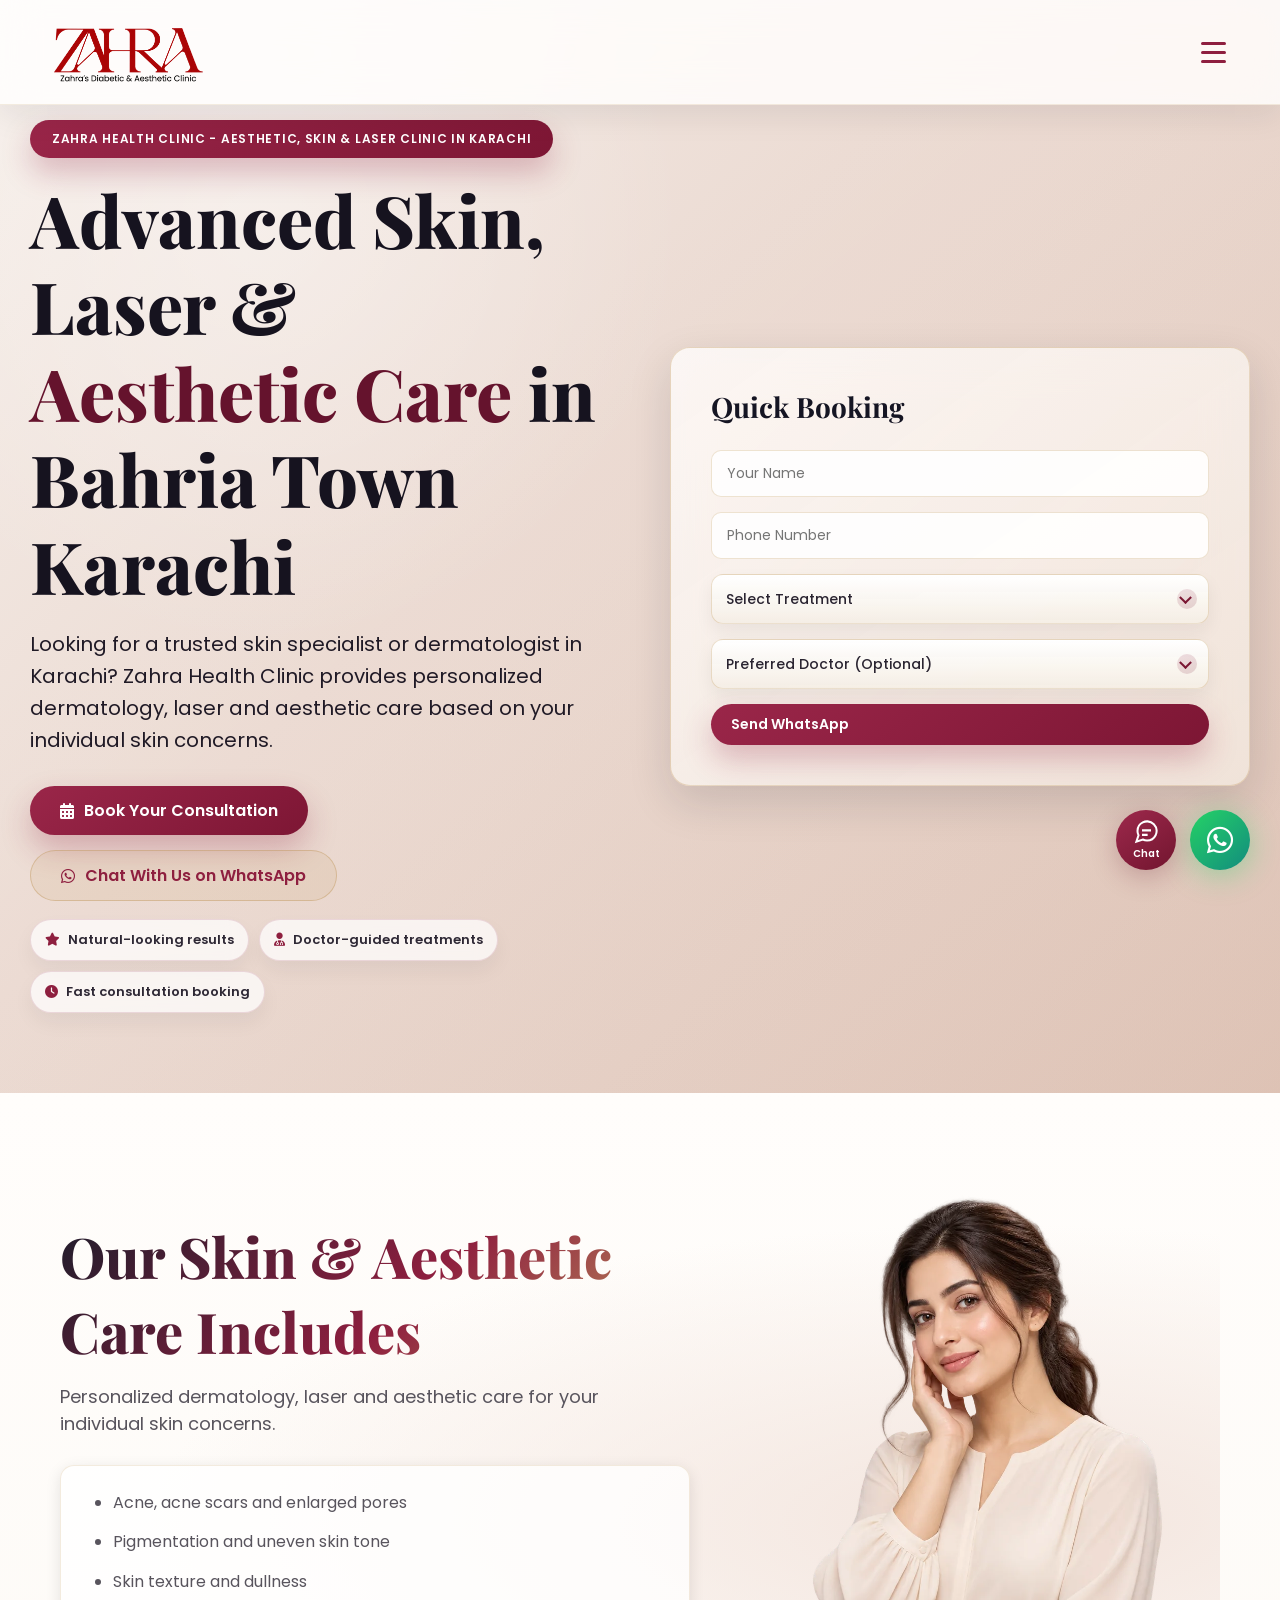
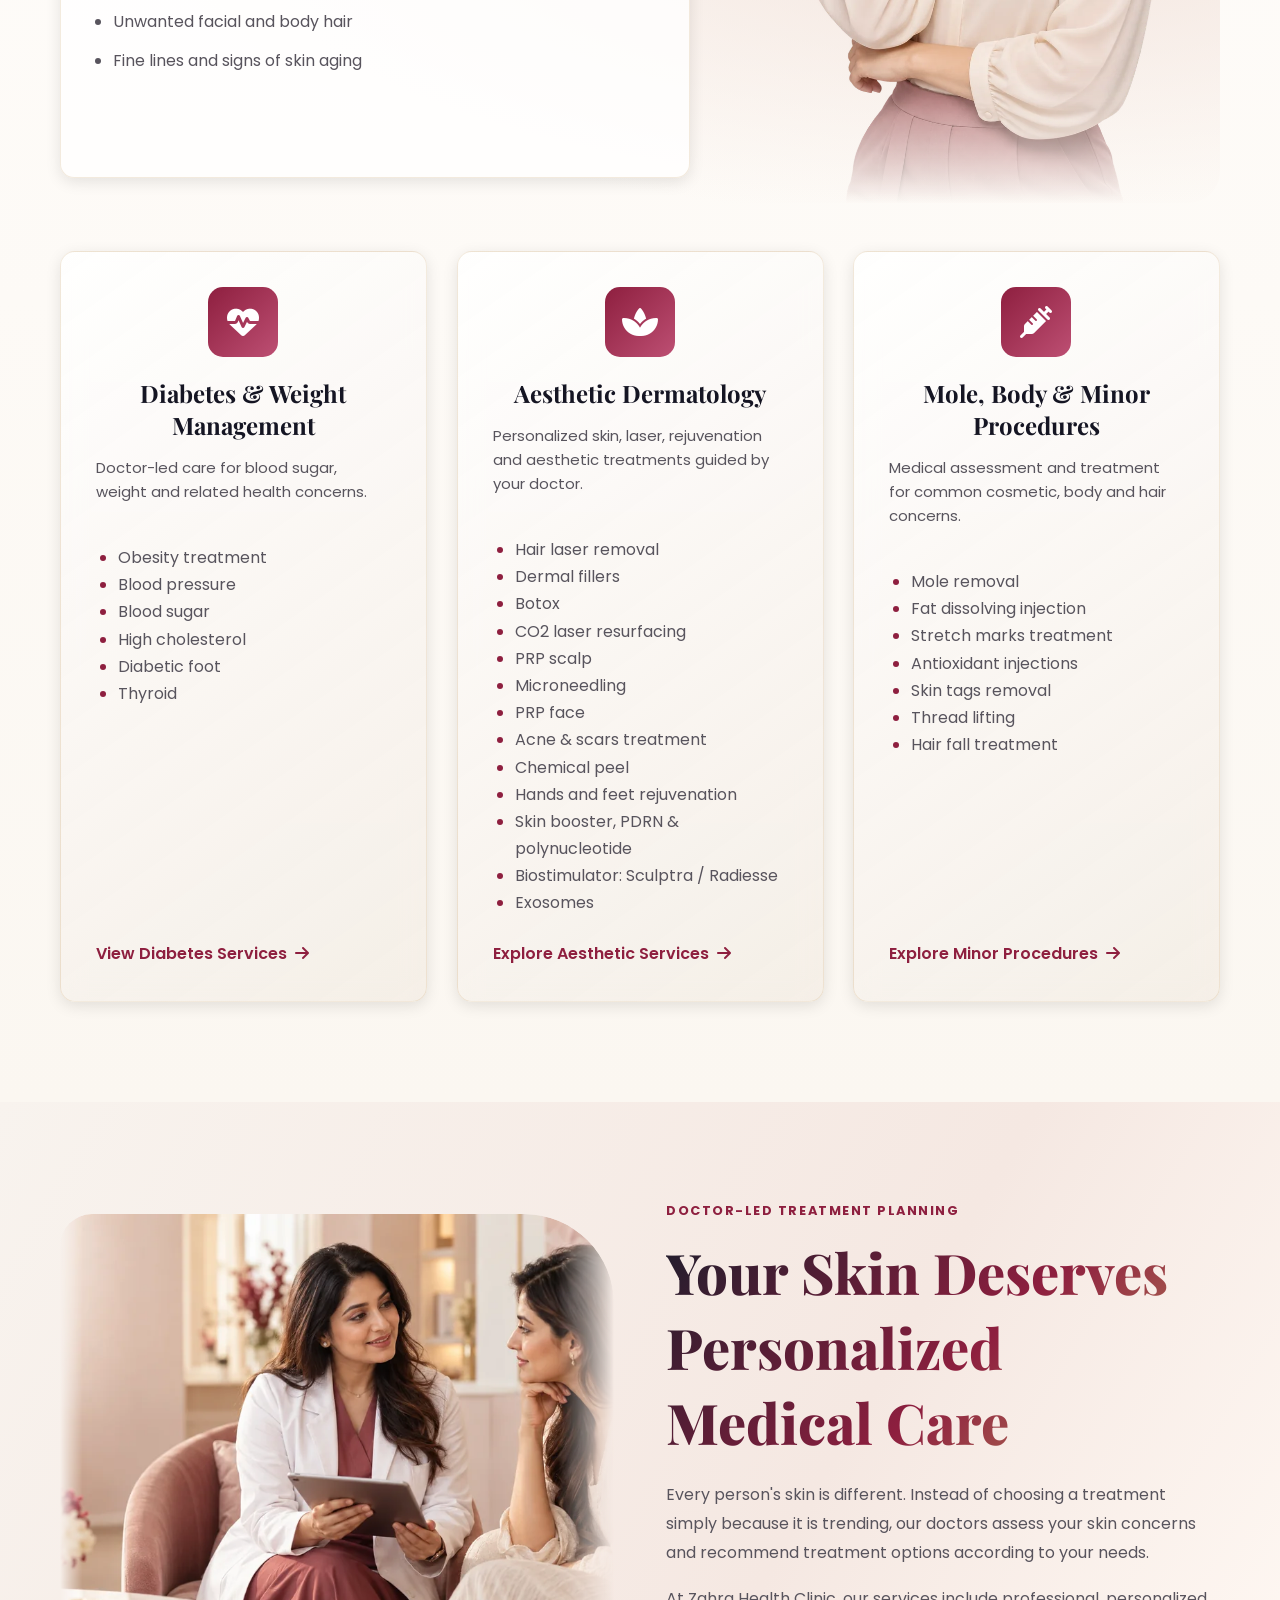
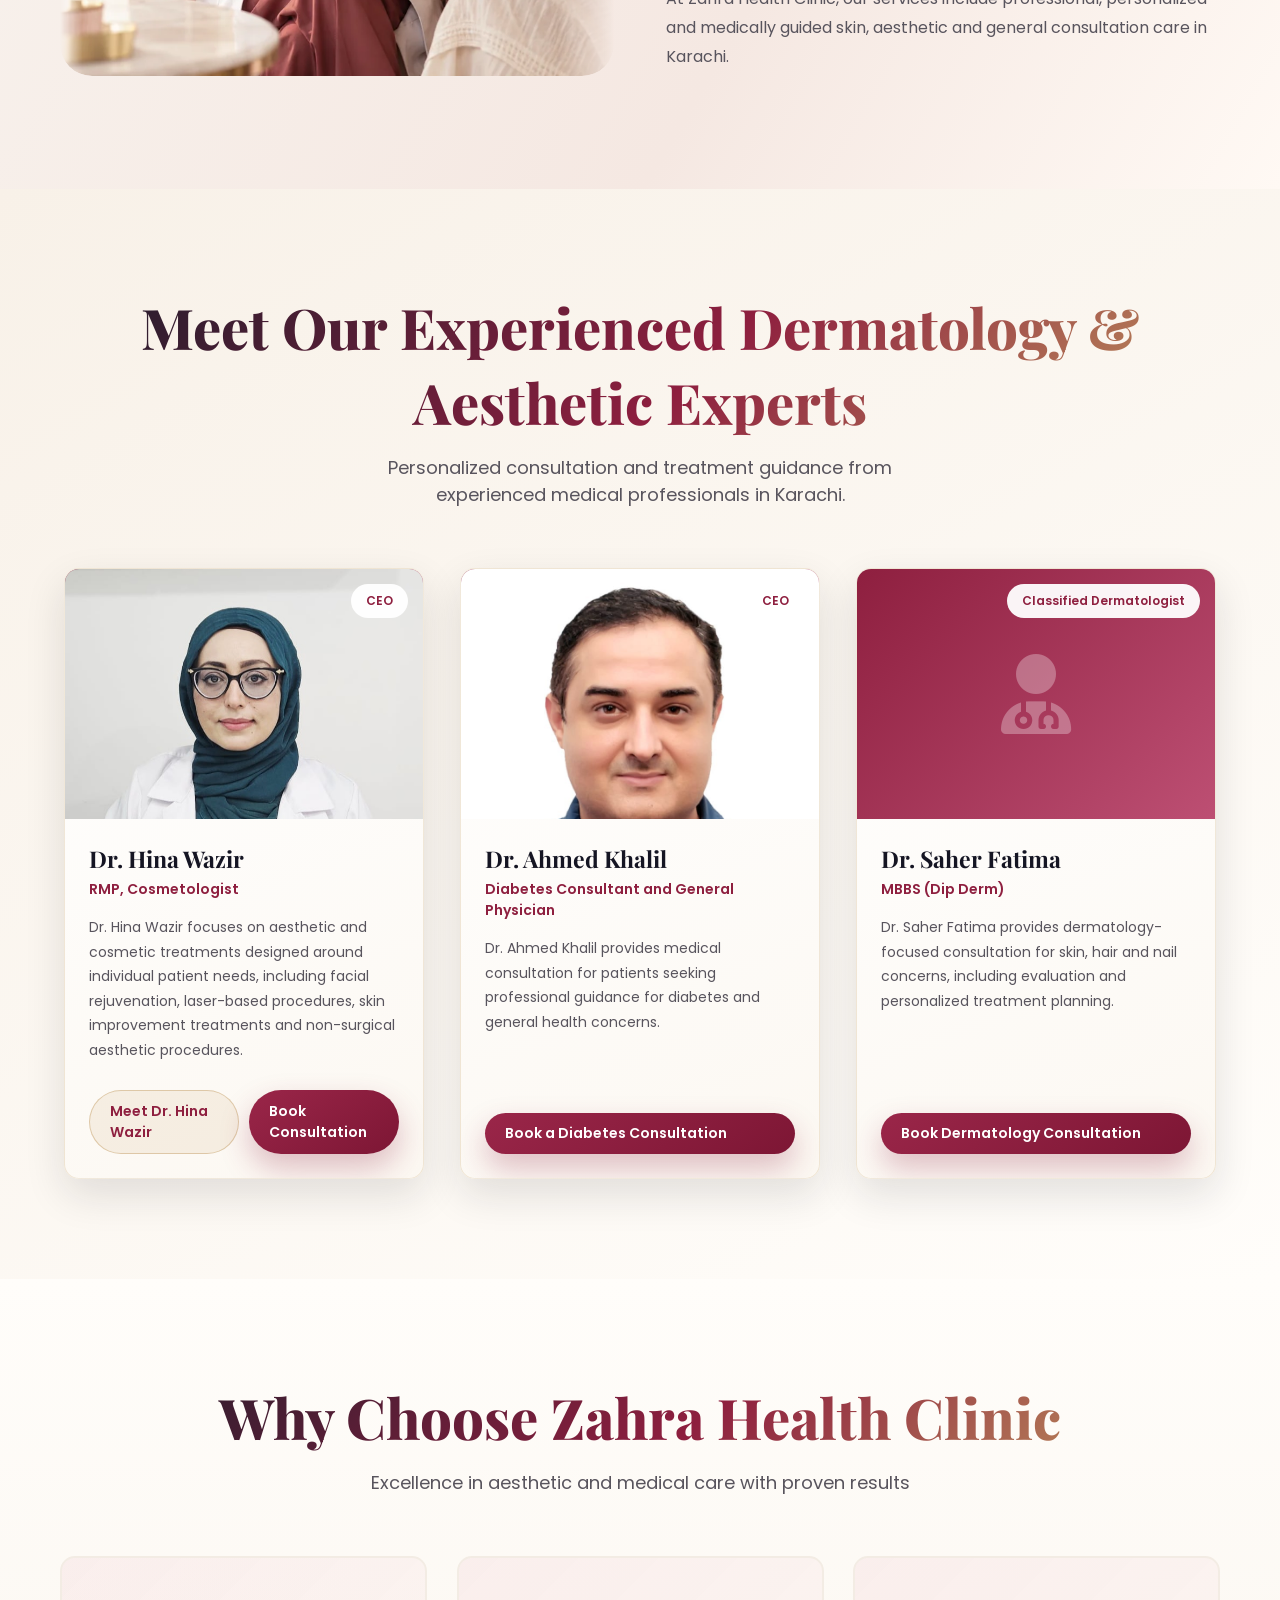
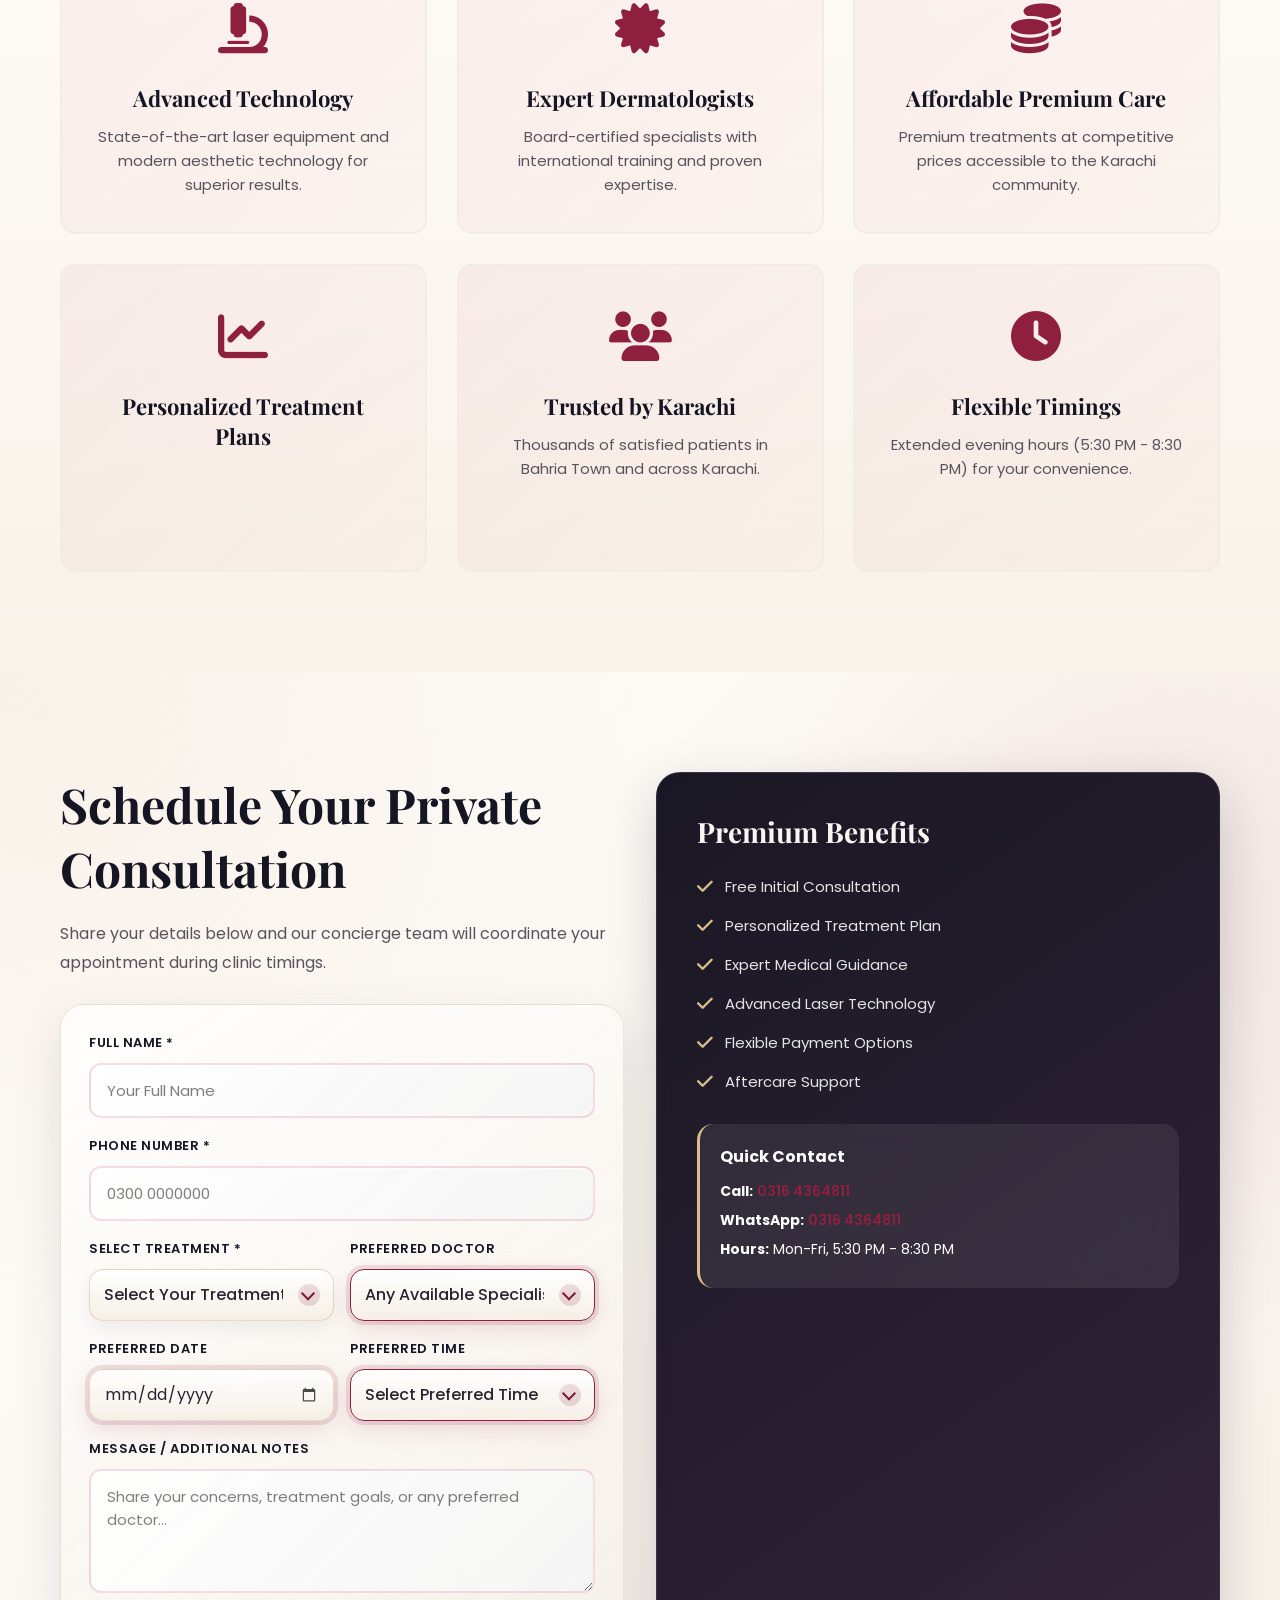
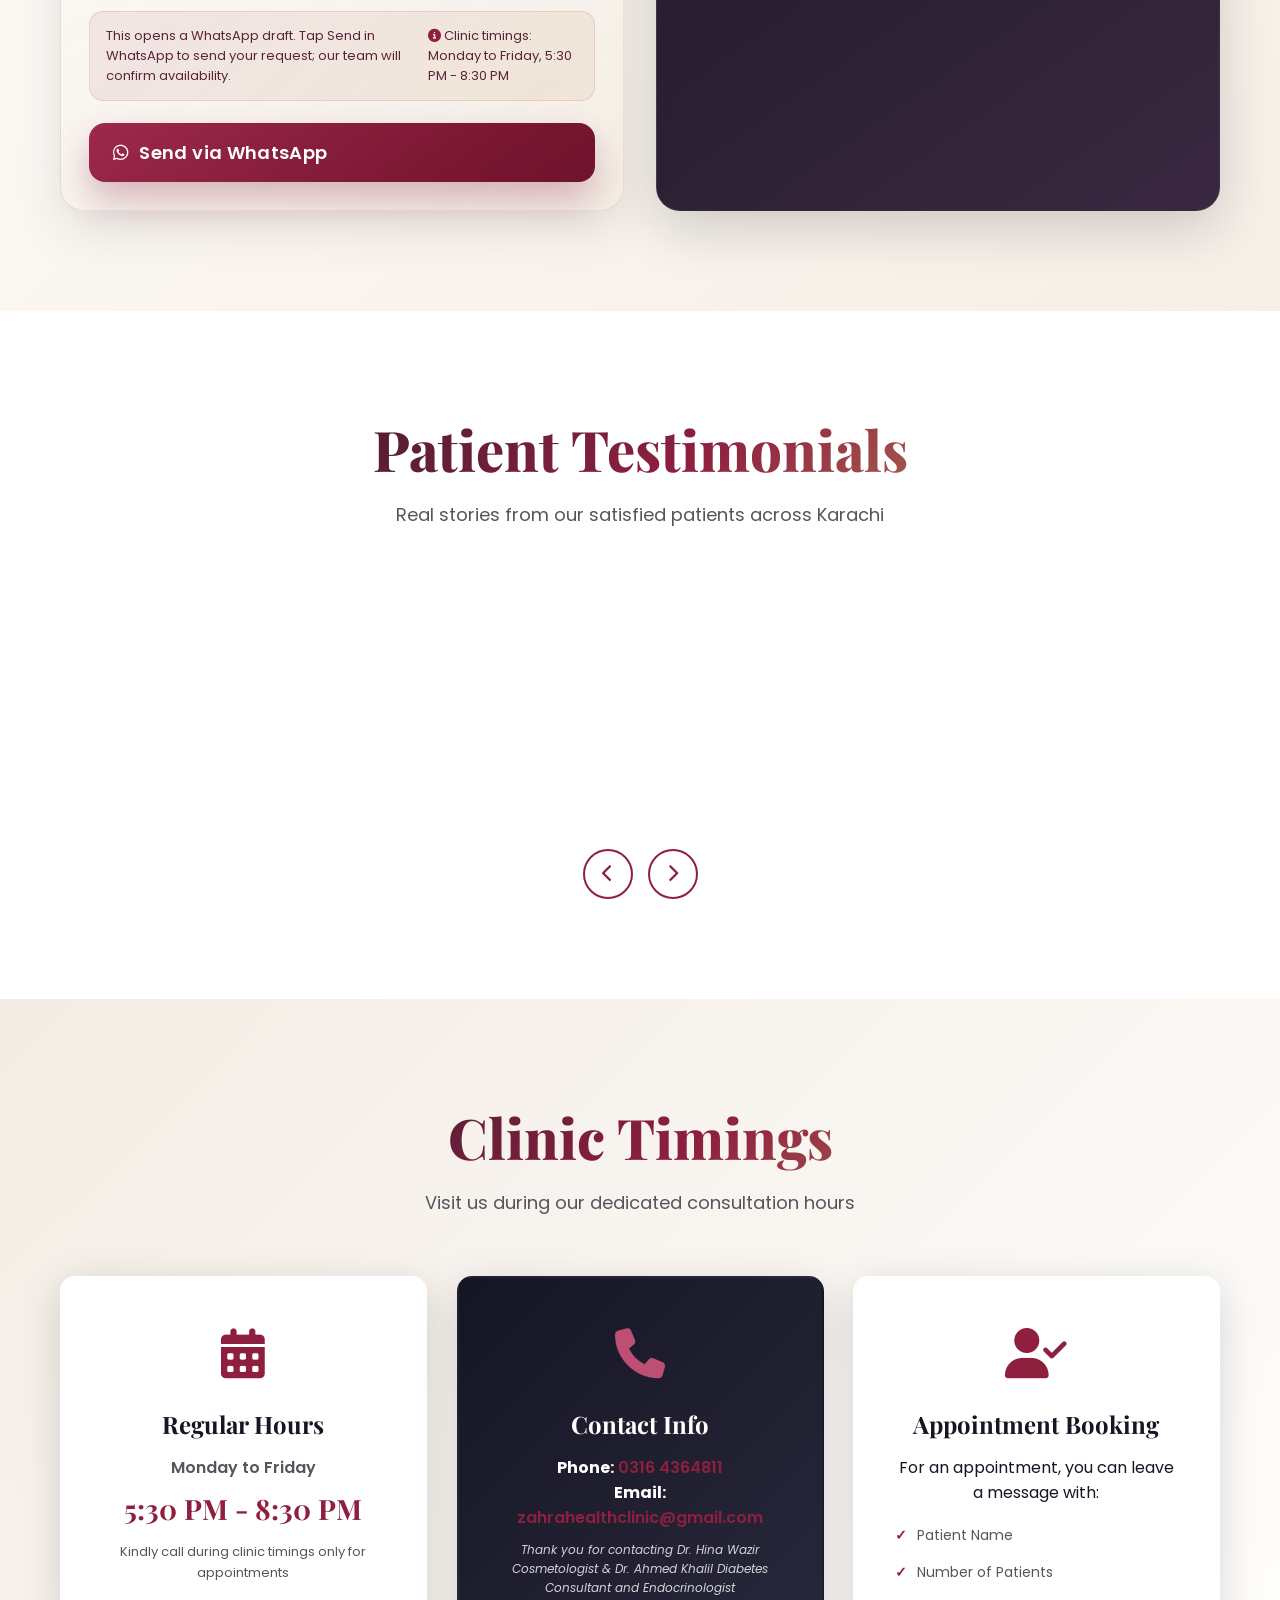
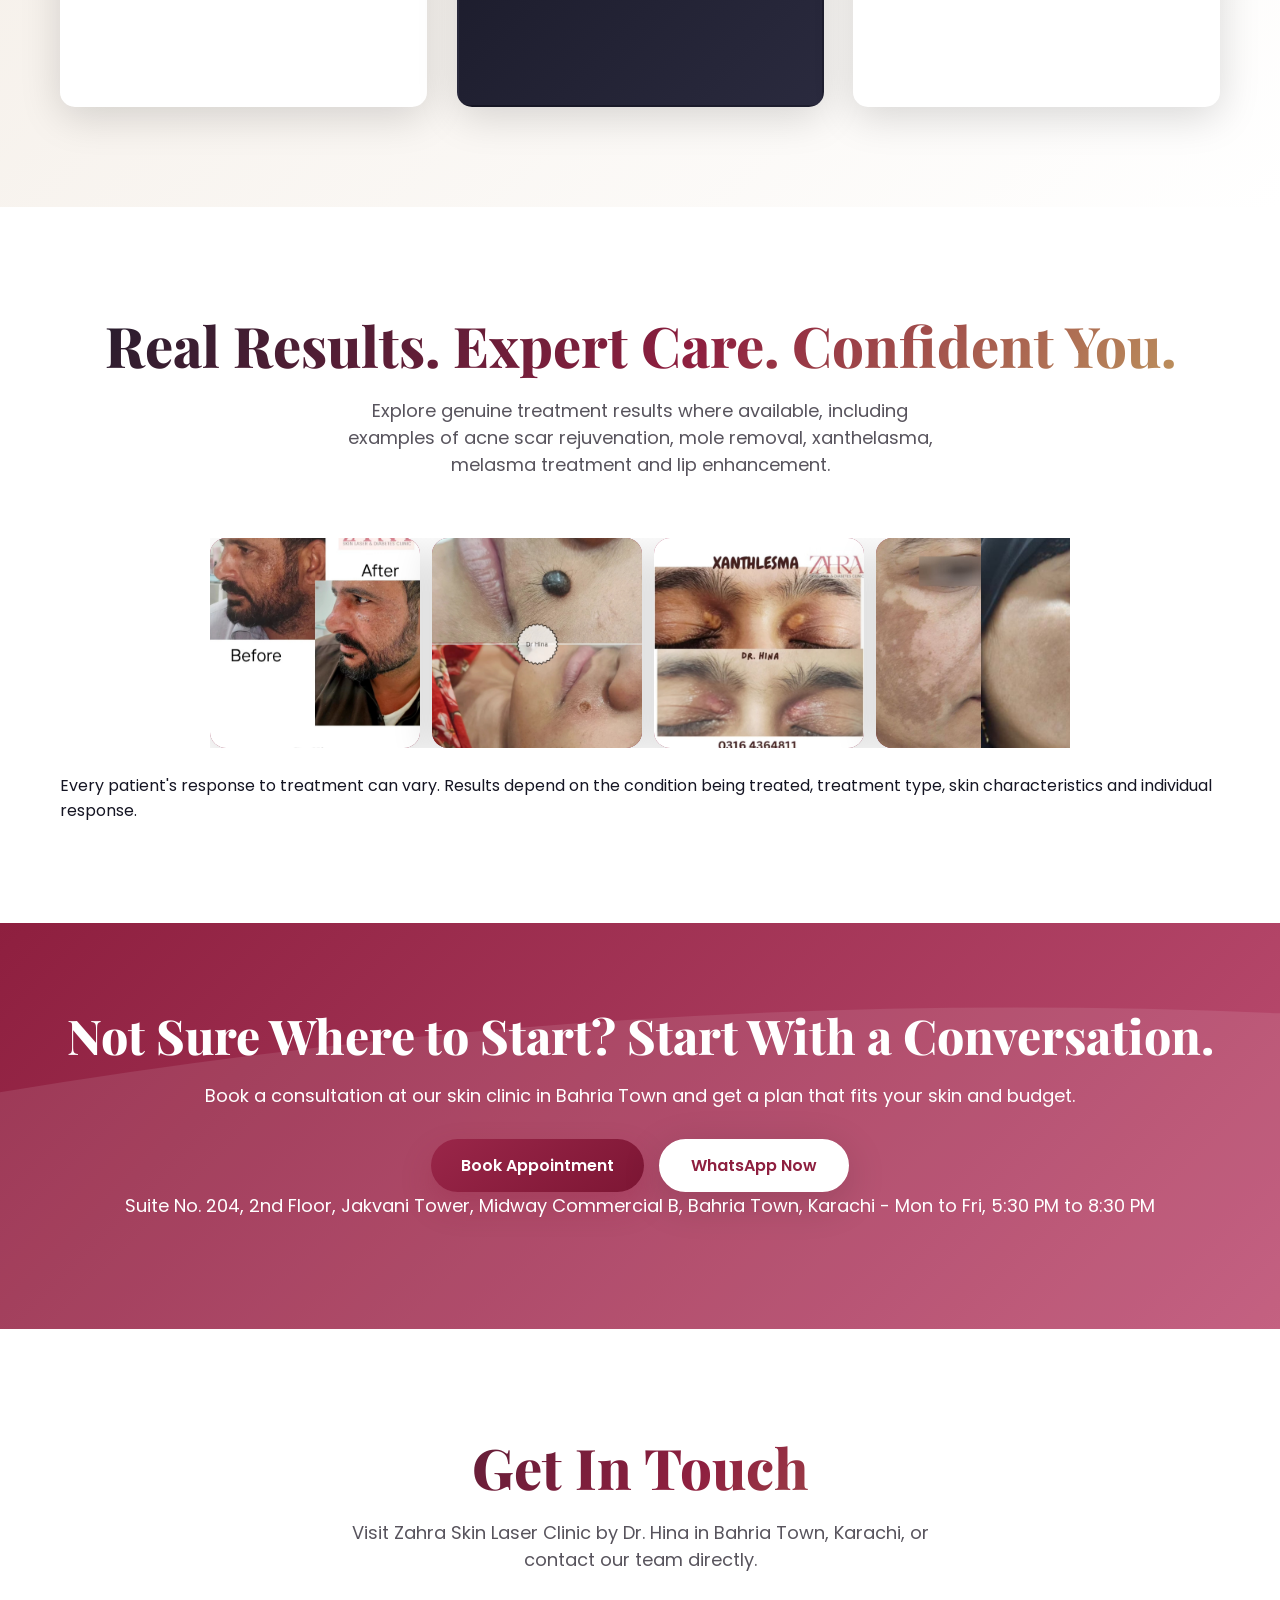
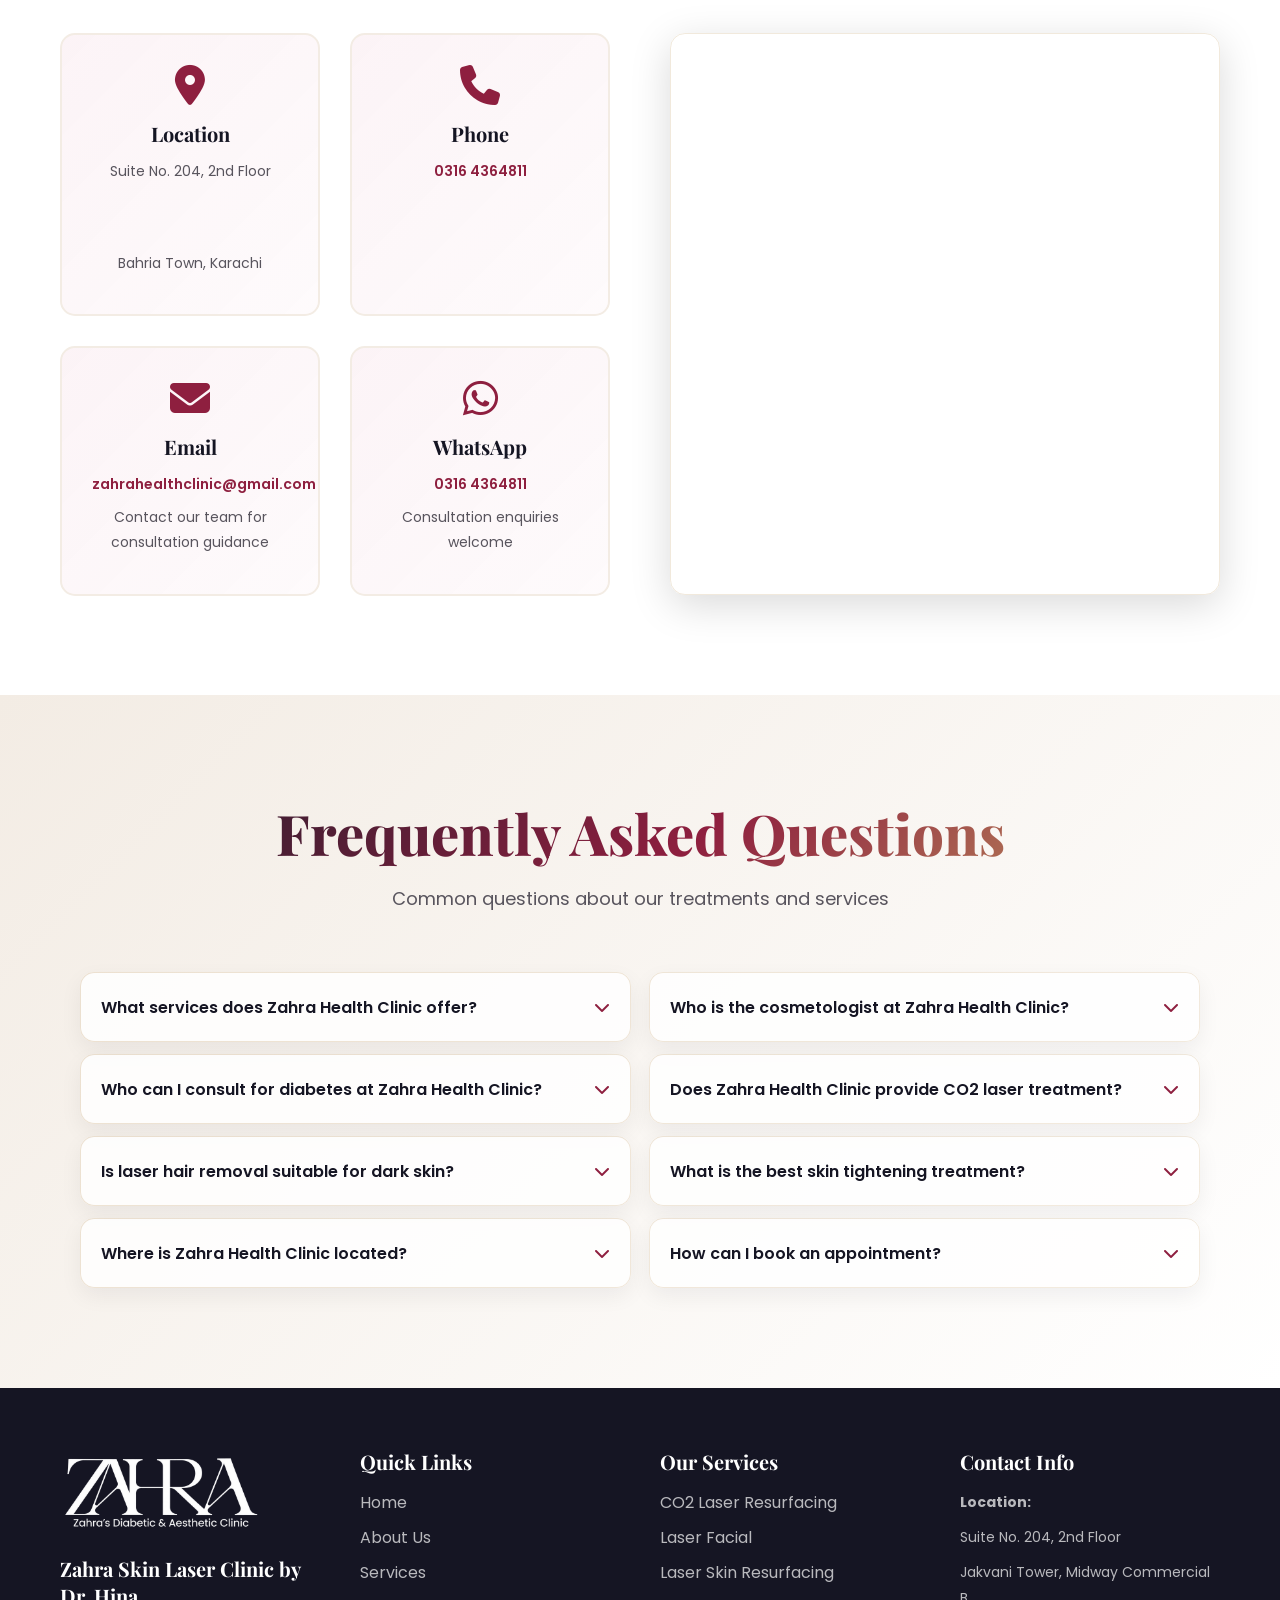
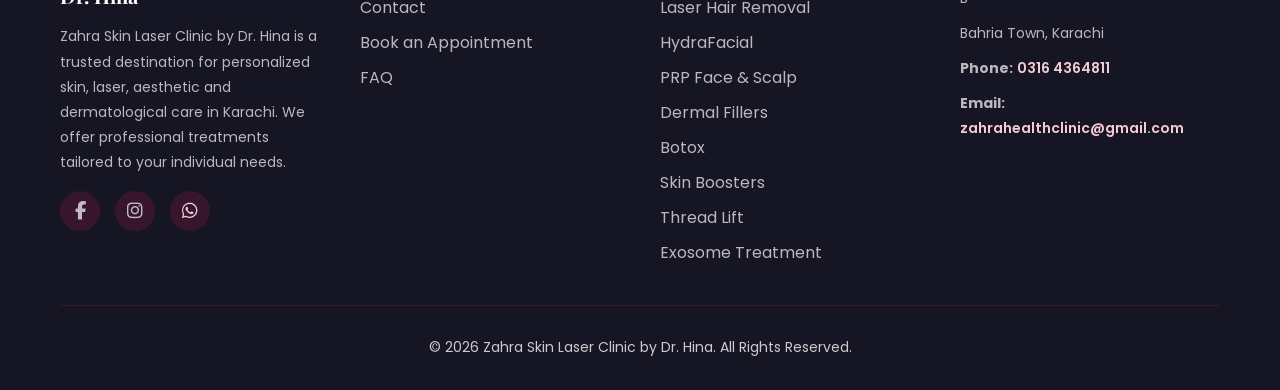
==== commit 93fea107: "update footer" ====
--- a/index.html
+++ b/index.html
@@ -58,7 +58,7 @@
     <noscript><link rel="stylesheet" href="https://cdnjs.cloudflare.com/ajax/libs/font-awesome/6.4.0/css/all.min.css"></noscript>
 
     <!-- Main stylesheet -->
-    <link rel="stylesheet" href="css/styles.css?v=20261024-review2">
+    <link rel="stylesheet" href="css/styles.css?v=20261025-footer-logo">
     <link rel="stylesheet" href="css/home-images.css?v=1">
 
     <!-- Client-provided homepage structured data -->
--- a/css/styles.css
+++ b/css/styles.css
@@ -2905,8 +2905,6 @@
         margin-bottom: 18px;
         object-fit: contain;
         object-position: left center;
-        background: rgba(255, 255, 255, 0.96);
-        border-radius: 10px;
     }
 
     .hero-background::before {
@@ -4514,6 +4512,8 @@
     width: 200px;
     max-width: 100%;
     height: auto;
+    background: transparent;
+    border-radius: 0;
     filter: brightness(0) invert(1);
 }
 
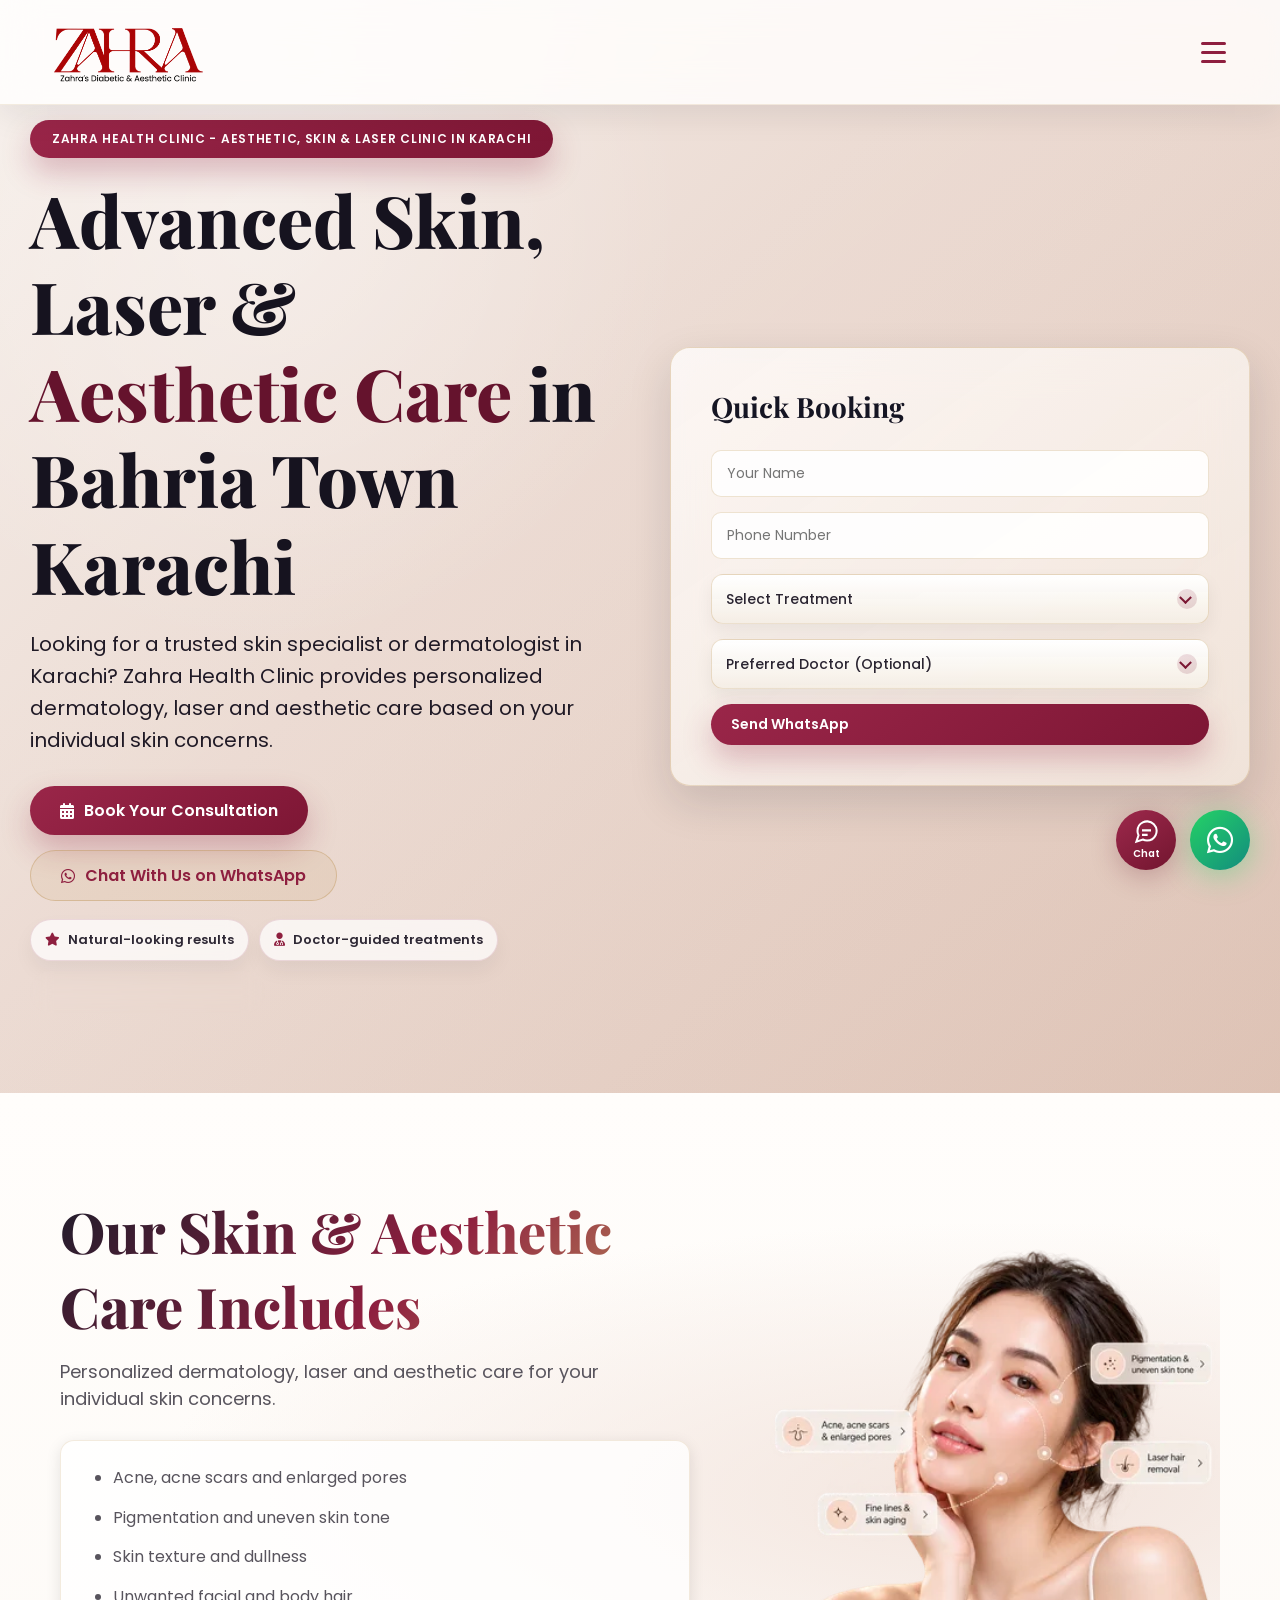
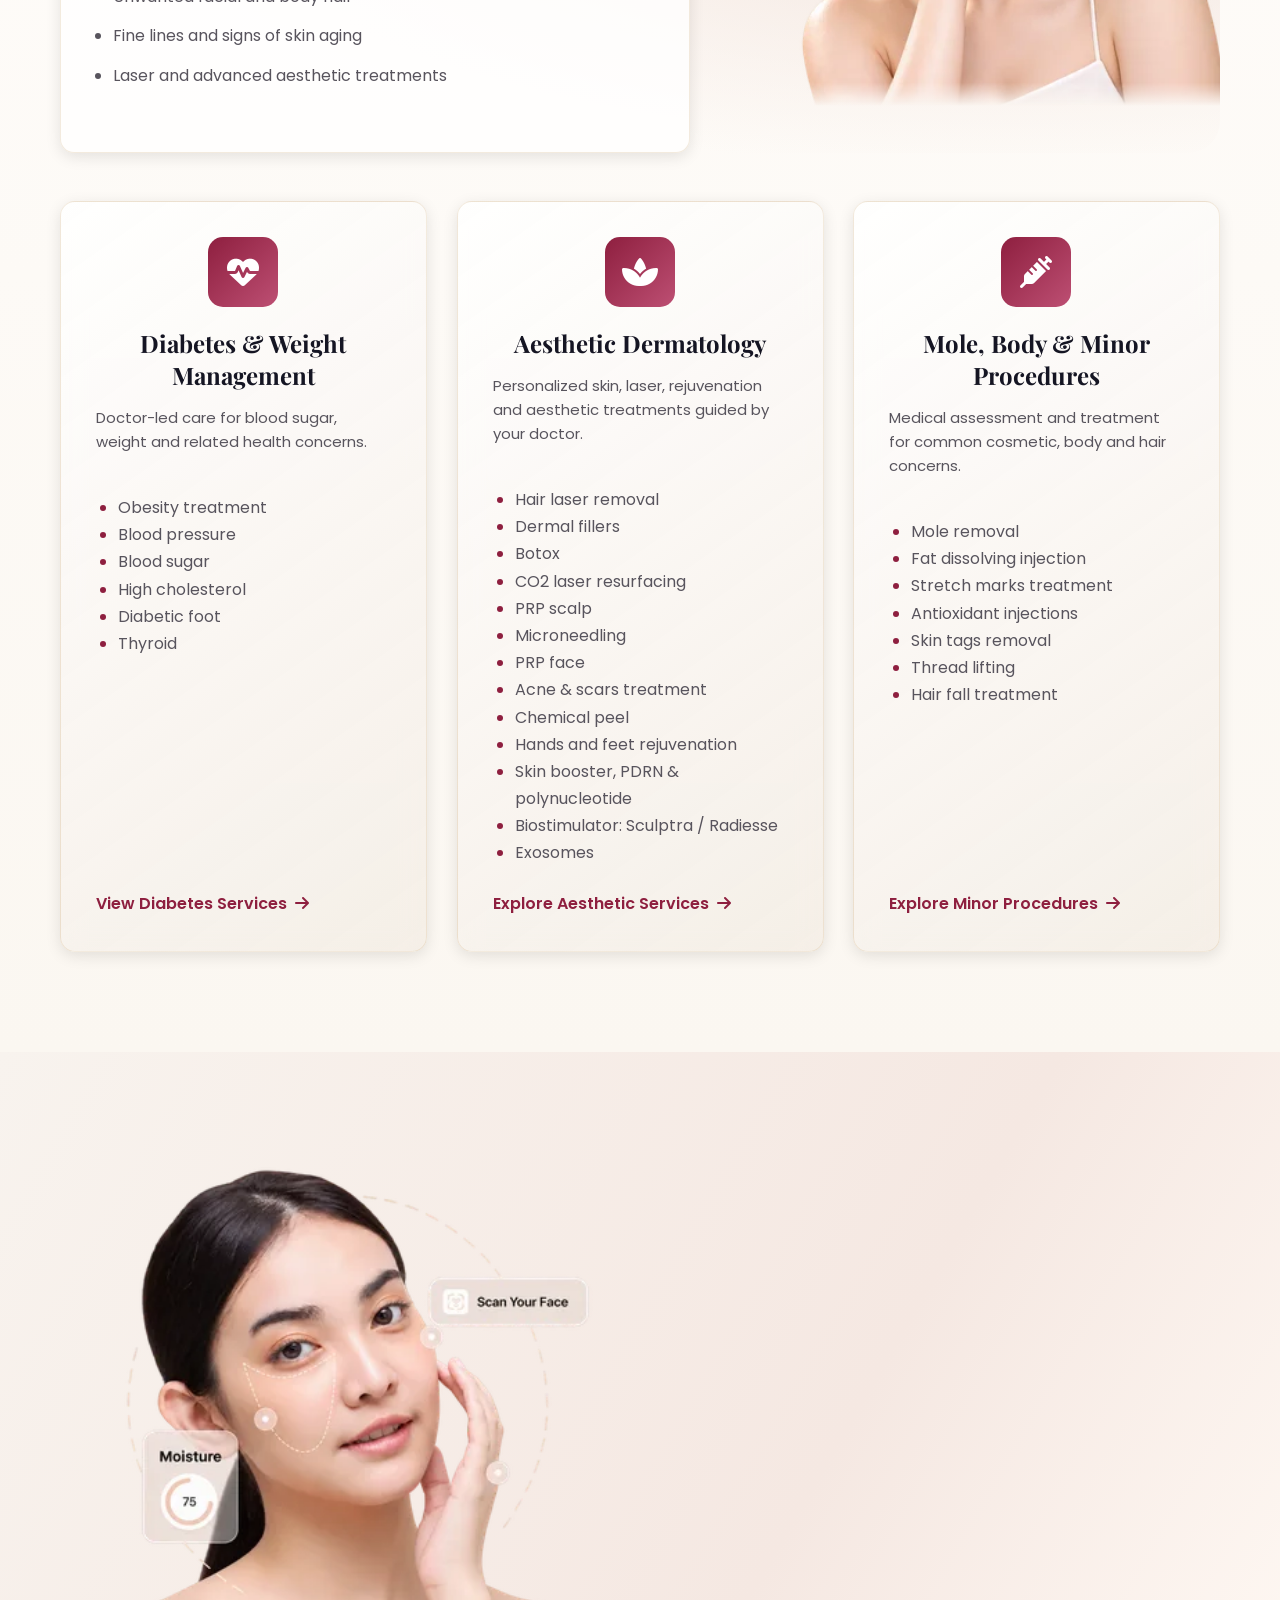
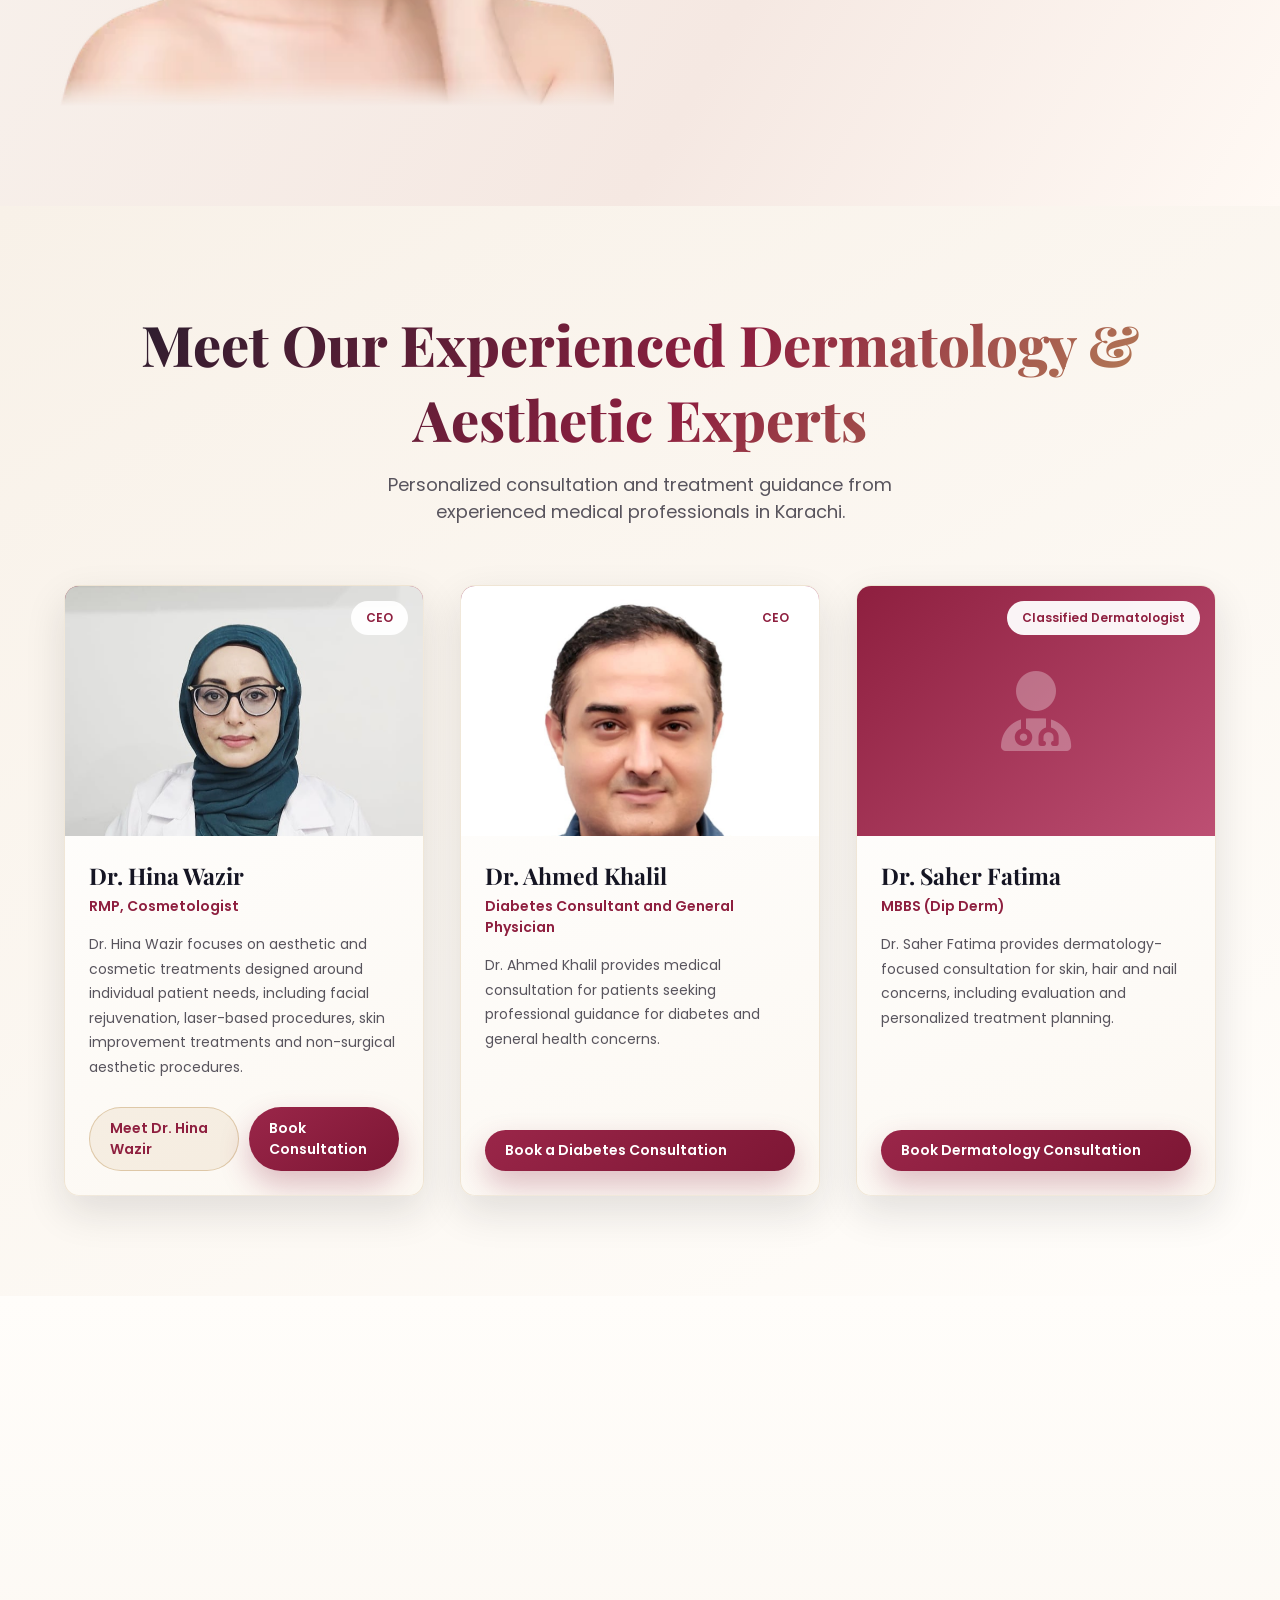
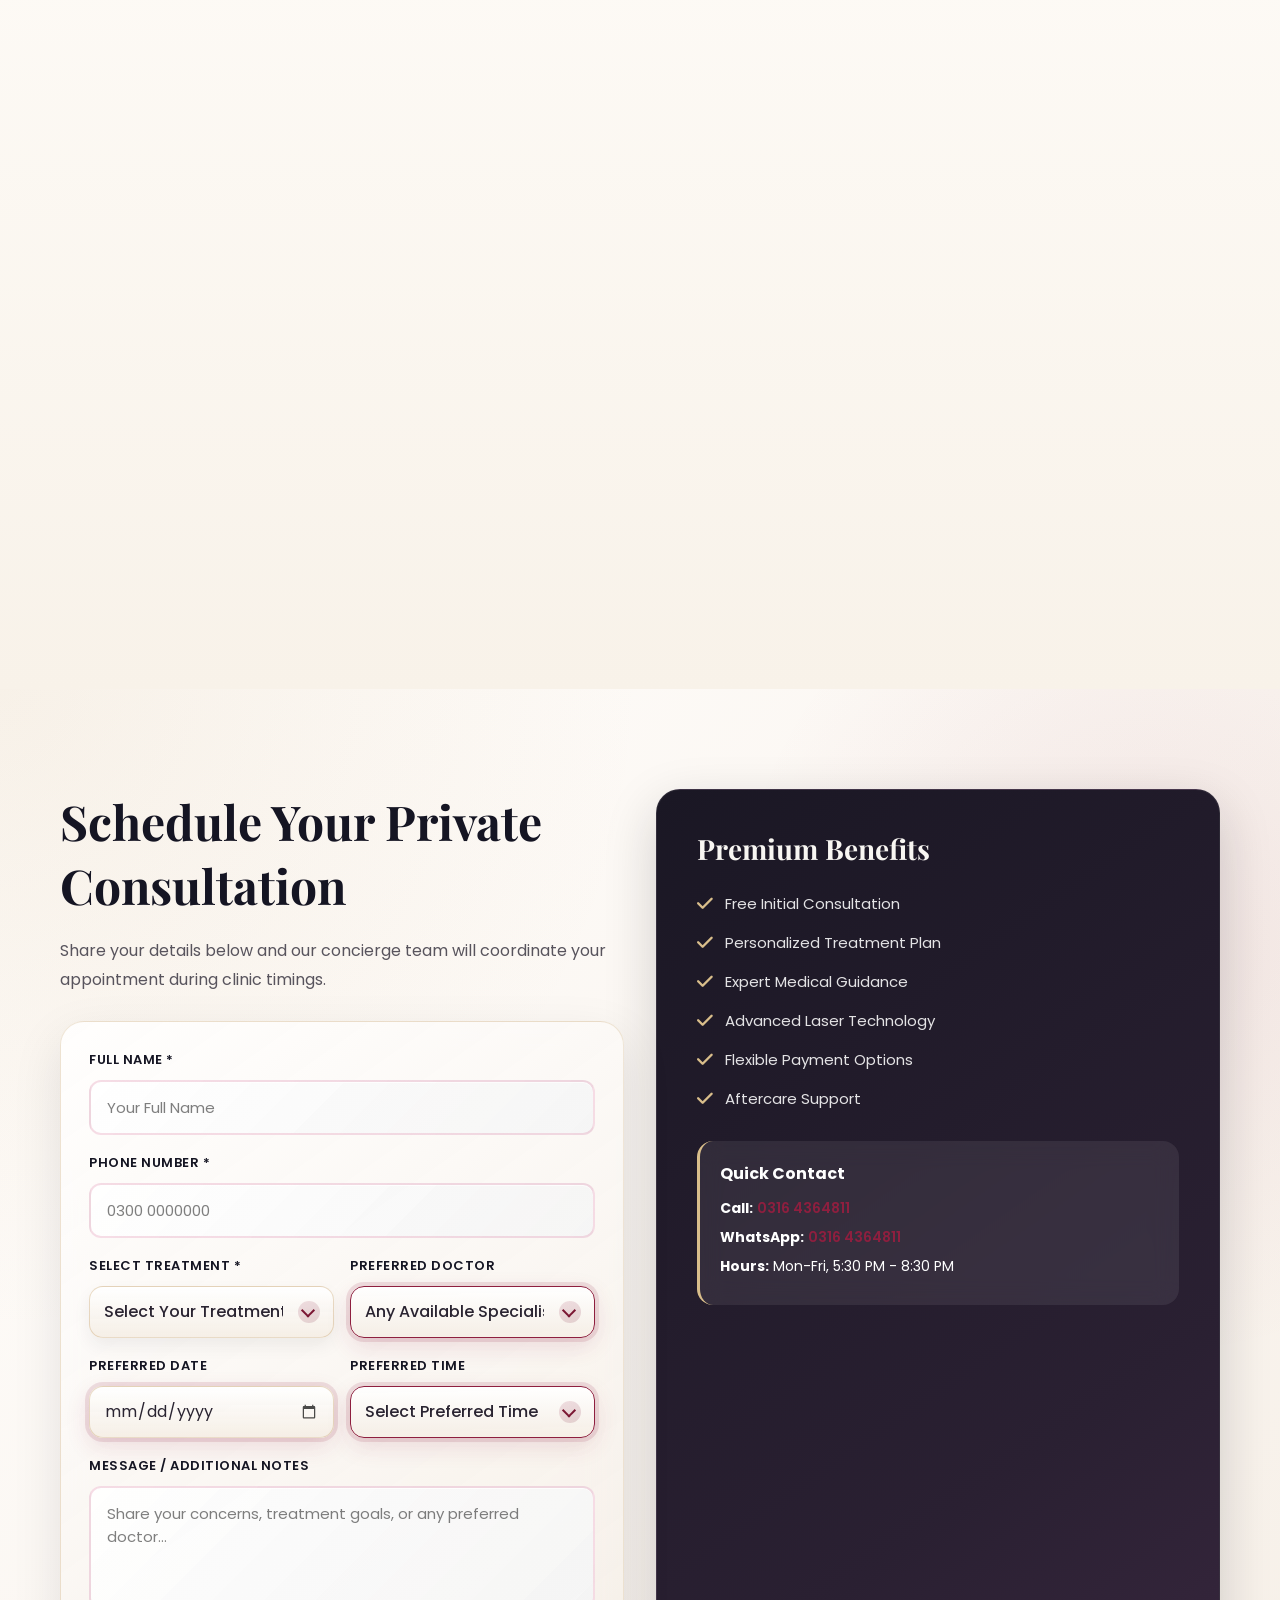
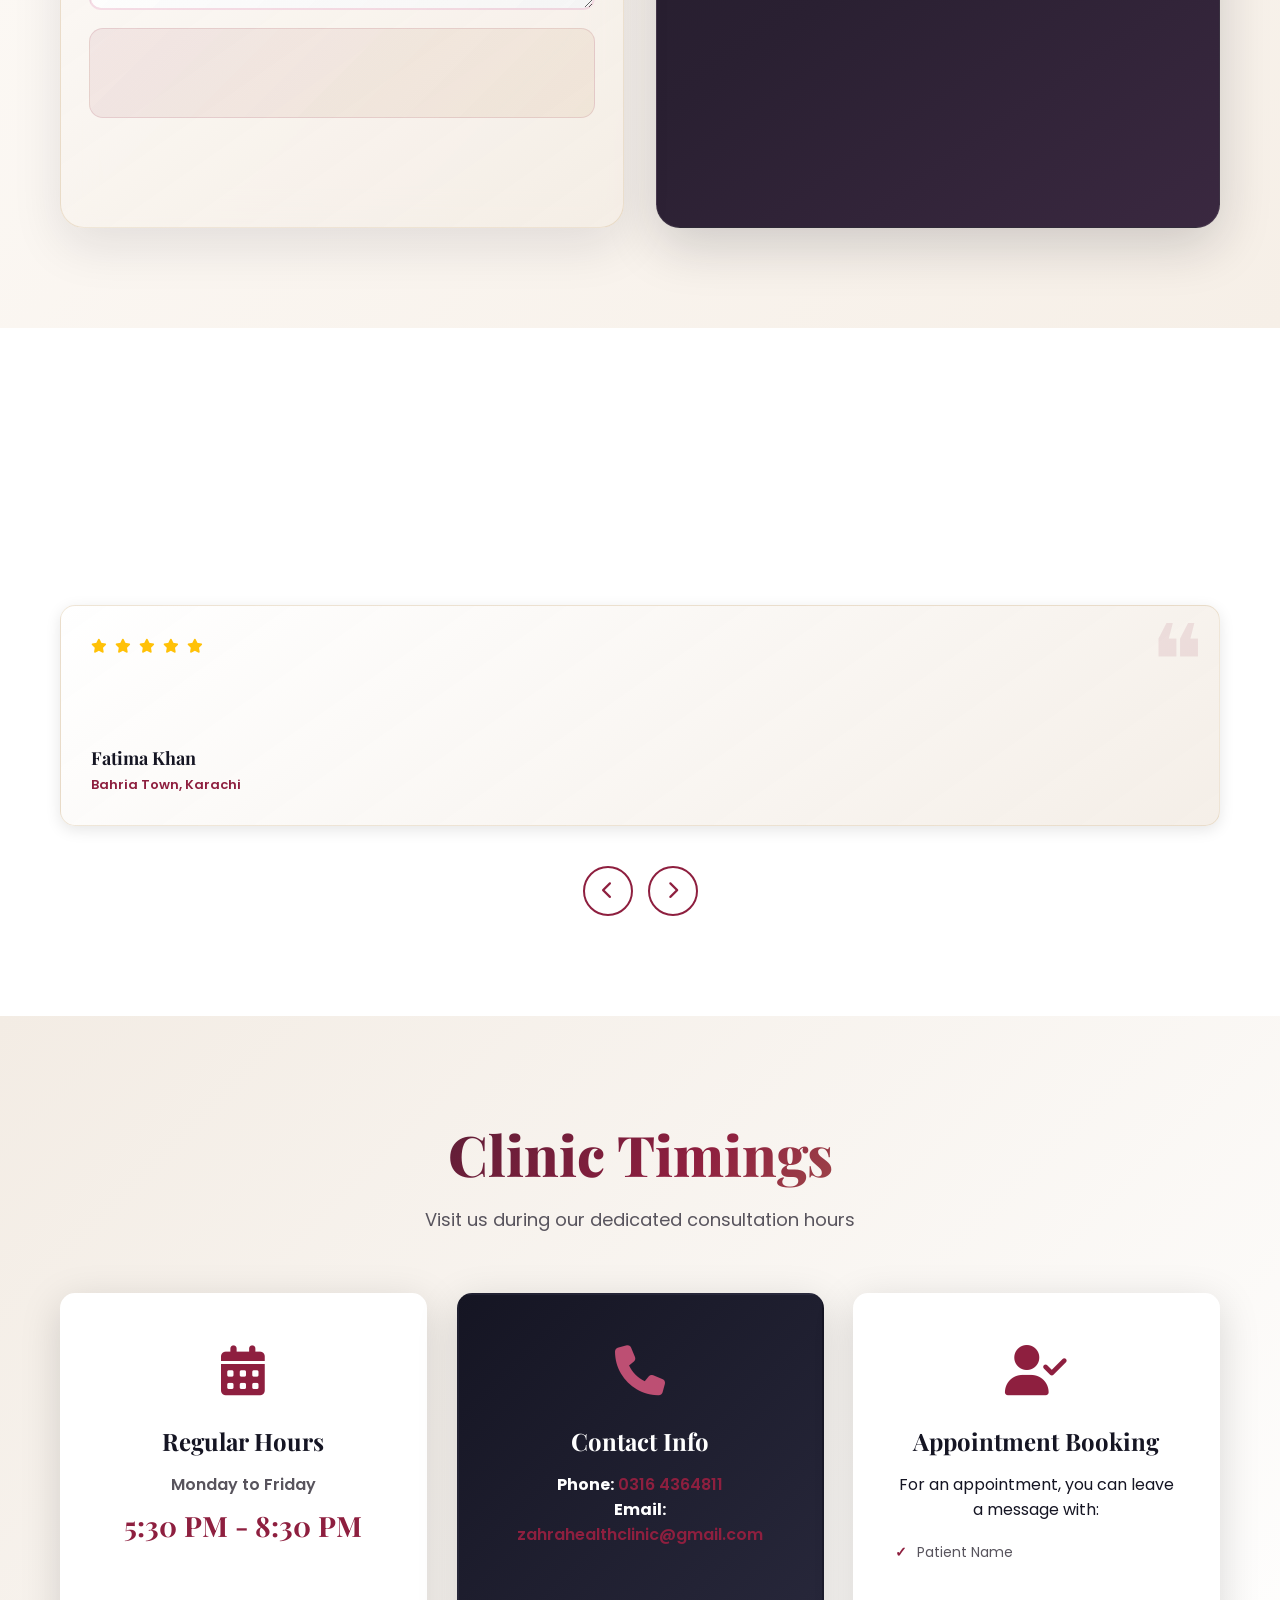
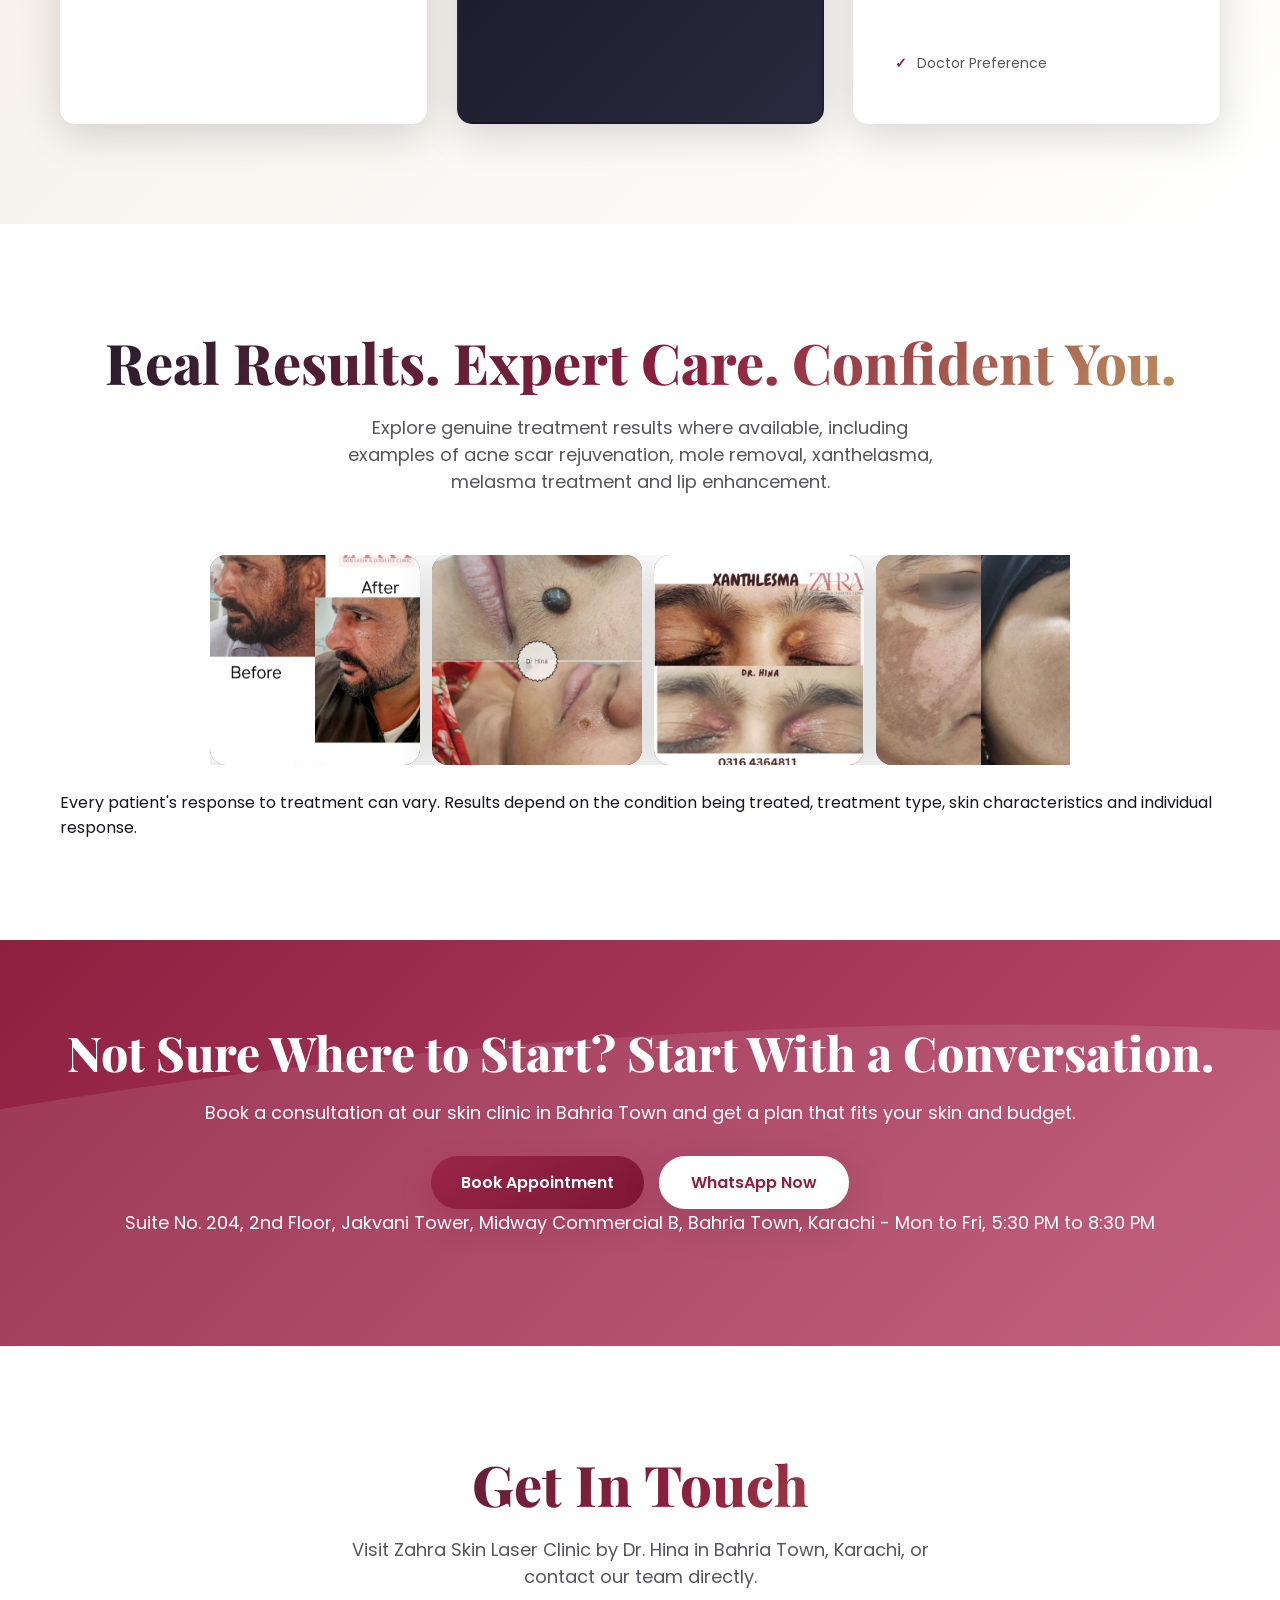
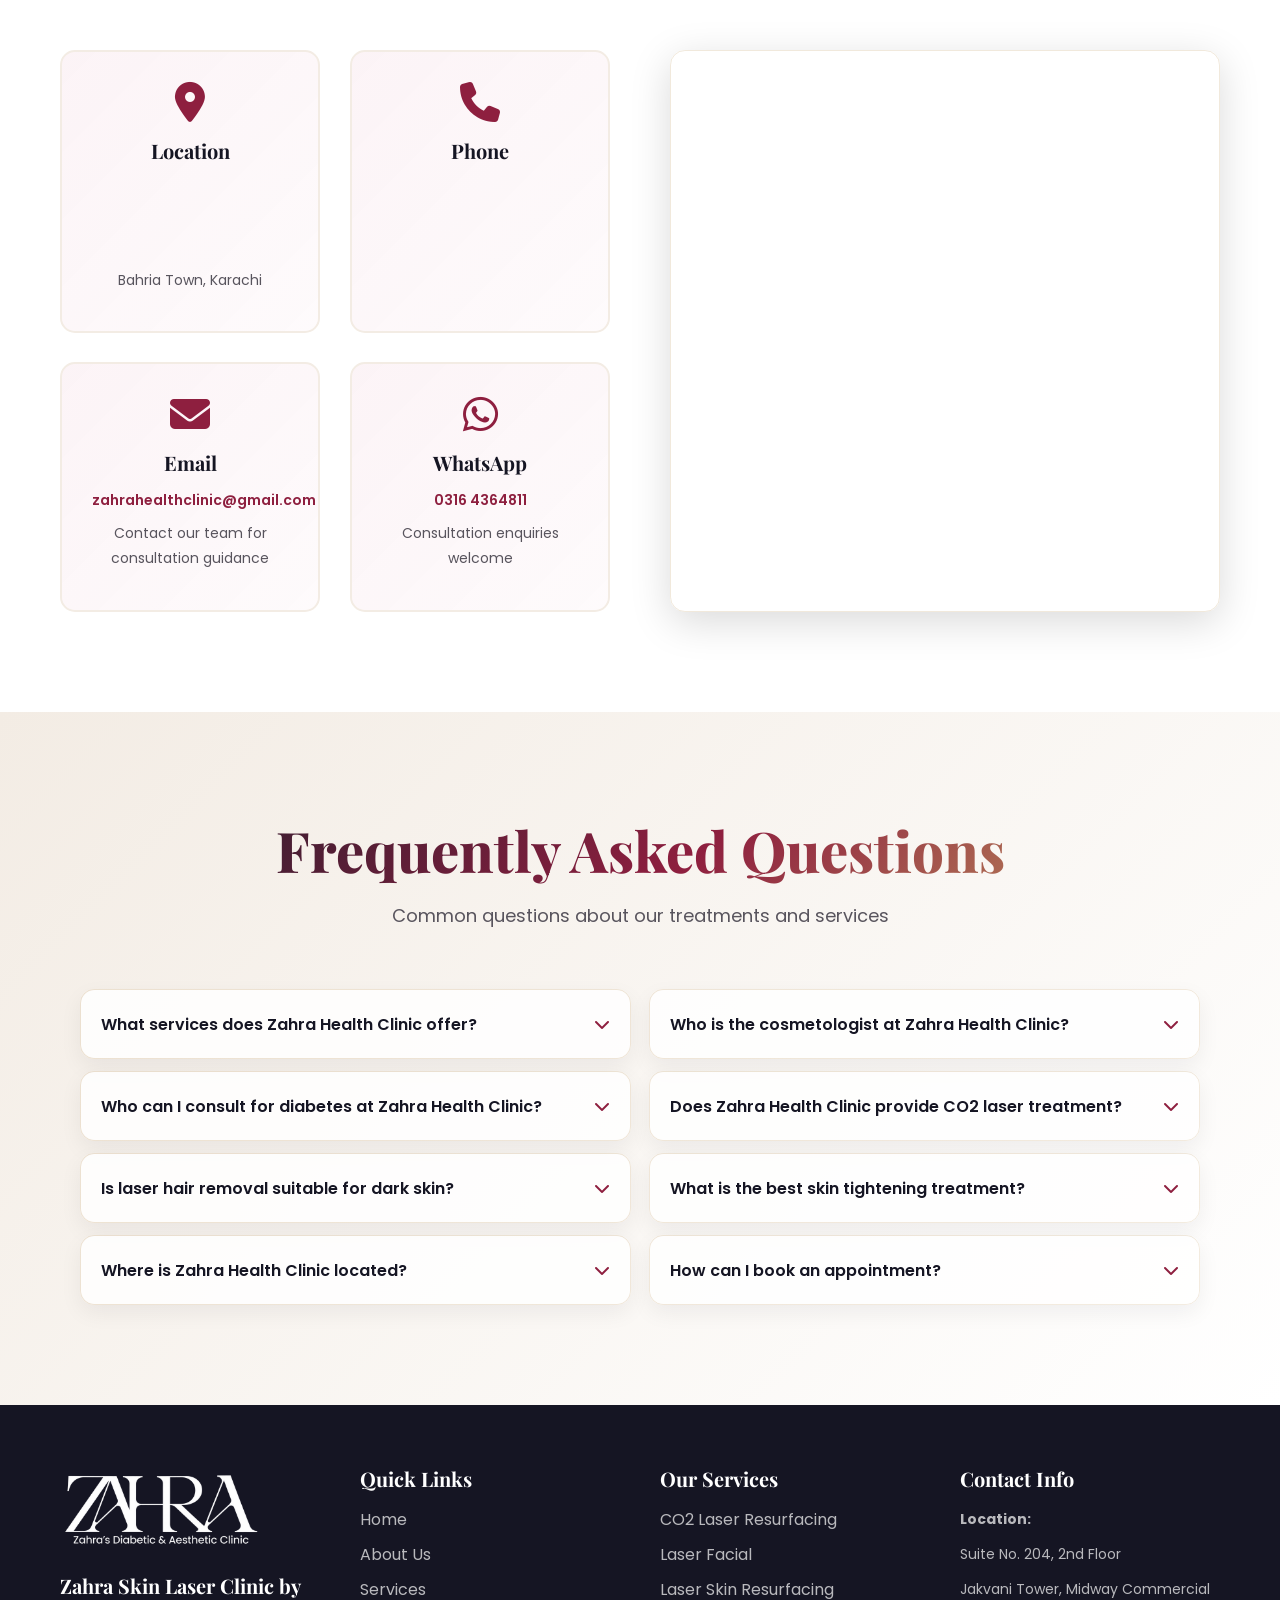
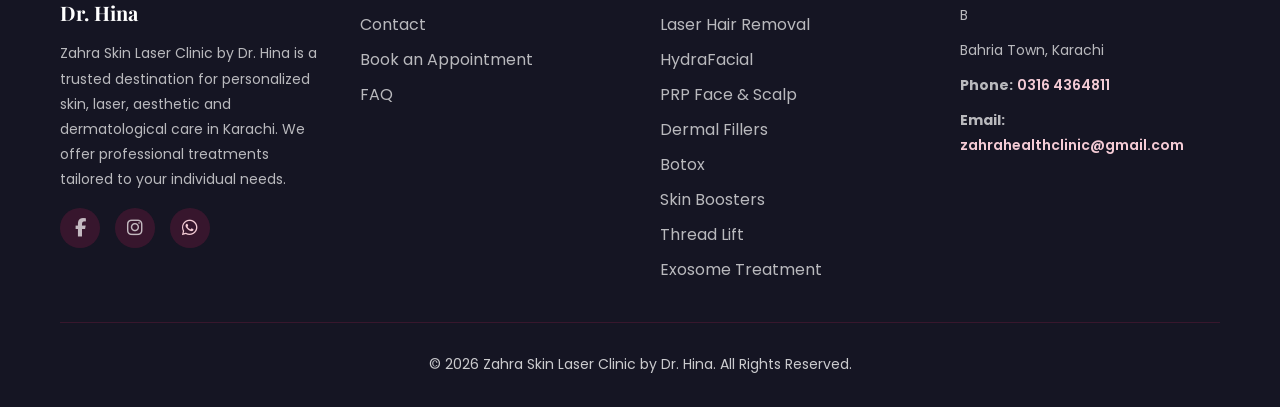
==== commit ee1918eb: "update images" ====
--- a/index.html
+++ b/index.html
@@ -58,8 +58,8 @@
     <noscript><link rel="stylesheet" href="https://cdnjs.cloudflare.com/ajax/libs/font-awesome/6.4.0/css/all.min.css"></noscript>
 
     <!-- Main stylesheet -->
-    <link rel="stylesheet" href="css/styles.css?v=20261025-footer-logo">
-    <link rel="stylesheet" href="css/home-images.css?v=1">
+    <link rel="stylesheet" href="css/styles.css?v=20261026-carousel">
+    <link rel="stylesheet" href="css/home-images.css?v=20261026-care-placement">
 
     <!-- Client-provided homepage structured data -->
     <script type="application/ld+json">
@@ -647,8 +647,8 @@
                         <li>Personalized skincare guidance</li>
                     </ul>
                 </div>
-                <div class="home-skincare-visual" aria-hidden="true">
-                    <img src="assets/home/skincare-portrait.webp" alt="" width="1024" height="1536" loading="lazy" decoding="async">
+                <div class="home-skincare-visual home-skincare-visual--concerns">
+                    <img src="assets/home/personalized-skin-care.webp" srcset="assets/home/personalized-skin-care-small.webp 400w, assets/home/personalized-skin-care.webp 800w" sizes="(max-width: 900px) calc(100vw - 60px), 600px" alt="Illustration of personalized care for acne, pigmentation, fine lines and unwanted hair" width="800" height="800" loading="lazy" decoding="async">
                 </div>
             </div>
 
@@ -764,8 +764,8 @@
     <!-- Personalized care section -->
     <section class="personalized-care" id="personalized-care">
         <div class="container home-consultation-layout">
-            <div class="home-consultation-visual">
-                <img src="assets/home/consultation-scene.webp" alt="Illustrative scene of a skincare consultation" width="1536" height="1024" loading="lazy" decoding="async">
+            <div class="home-consultation-visual home-consultation-visual--skin-scan">
+                <img src="assets/home/skin-assessment-v2.webp" srcset="assets/home/skin-assessment-v2-small.webp 400w, assets/home/skin-assessment-v2.webp 800w" sizes="(max-width: 900px) calc(100vw - 60px), 600px" alt="Illustrative facial assessment and personalized skincare artwork" width="800" height="800" loading="lazy" decoding="async">
             </div>
             <div class="personalized-care-copy">
                 <p class="section-kicker">Doctor-led treatment planning</p>
@@ -1661,7 +1661,7 @@
     </button>
 
     <!-- Scripts -->
-    <script src="scripts/script.js?v=20261024-review2" defer></script>
+    <script src="scripts/script.js?v=20261026-carousel" defer></script>
     <script src="scripts/chatbot/chatbot-knowledge.js?v=2" defer></script>
     <script src="scripts/chatbot/chatbot-engine.js?v=1" defer></script>
     <script src="scripts/chatbot/chatbot.js?v=2" defer></script>
--- a/css/styles.css
+++ b/css/styles.css
@@ -3561,9 +3561,6 @@
 /* Print ki styling */
 .reviews-page .testimonials-carousel {
     align-items: stretch;
-}
-
-.reviews-page .testimonials-carousel {
     grid-template-columns: repeat(2, minmax(0, 1fr));
 }
 
@@ -4530,3 +4527,11 @@
 .footer .footer-section a[href^="mailto:"]:hover,
 .footer .footer-section a[href^="https://wa.me/"]:hover { color: #fff; }
 .service-card[data-service]:focus-visible { outline: 3px solid var(--color-primary); outline-offset: 4px; }
+
+/* Initialized review carousels show exactly one card, including on mobile. */
+.testimonials-carousel.is-carousel {
+    grid-template-columns: minmax(0, 1fr);
+}
+.testimonials-carousel.is-carousel .testimonial-card[hidden] {
+    display: none;
+}
--- a/css/home-images.css
+++ b/css/home-images.css
@@ -99,3 +99,28 @@
         aspect-ratio: 3 / 2;
     }
 }
+
+/* Keep all concern labels visible and fade only the bottom edge into the page. */
+#services .home-skincare-visual--concerns {
+    align-self: center;
+    -webkit-mask-image: linear-gradient(to bottom, #000 95%, transparent 100%);
+    mask-image: linear-gradient(to bottom, #000 95%, transparent 100%);
+}
+#services .home-skincare-visual--concerns img {
+    width: 100%;
+    max-height: none;
+    object-fit: contain;
+}
+
+/* The edited skin-scan artwork has its own transparent edge; show it uncropped. */
+#personalized-care .home-consultation-visual--skin-scan {
+    border-radius: 0;
+    -webkit-mask-image: linear-gradient(to bottom, #000 95%, transparent 100%);
+    mask-image: linear-gradient(to bottom, #000 95%, transparent 100%);
+    background: transparent;
+}
+#personalized-care .home-consultation-visual--skin-scan img {
+    aspect-ratio: auto;
+    object-fit: contain;
+    object-position: center;
+}
